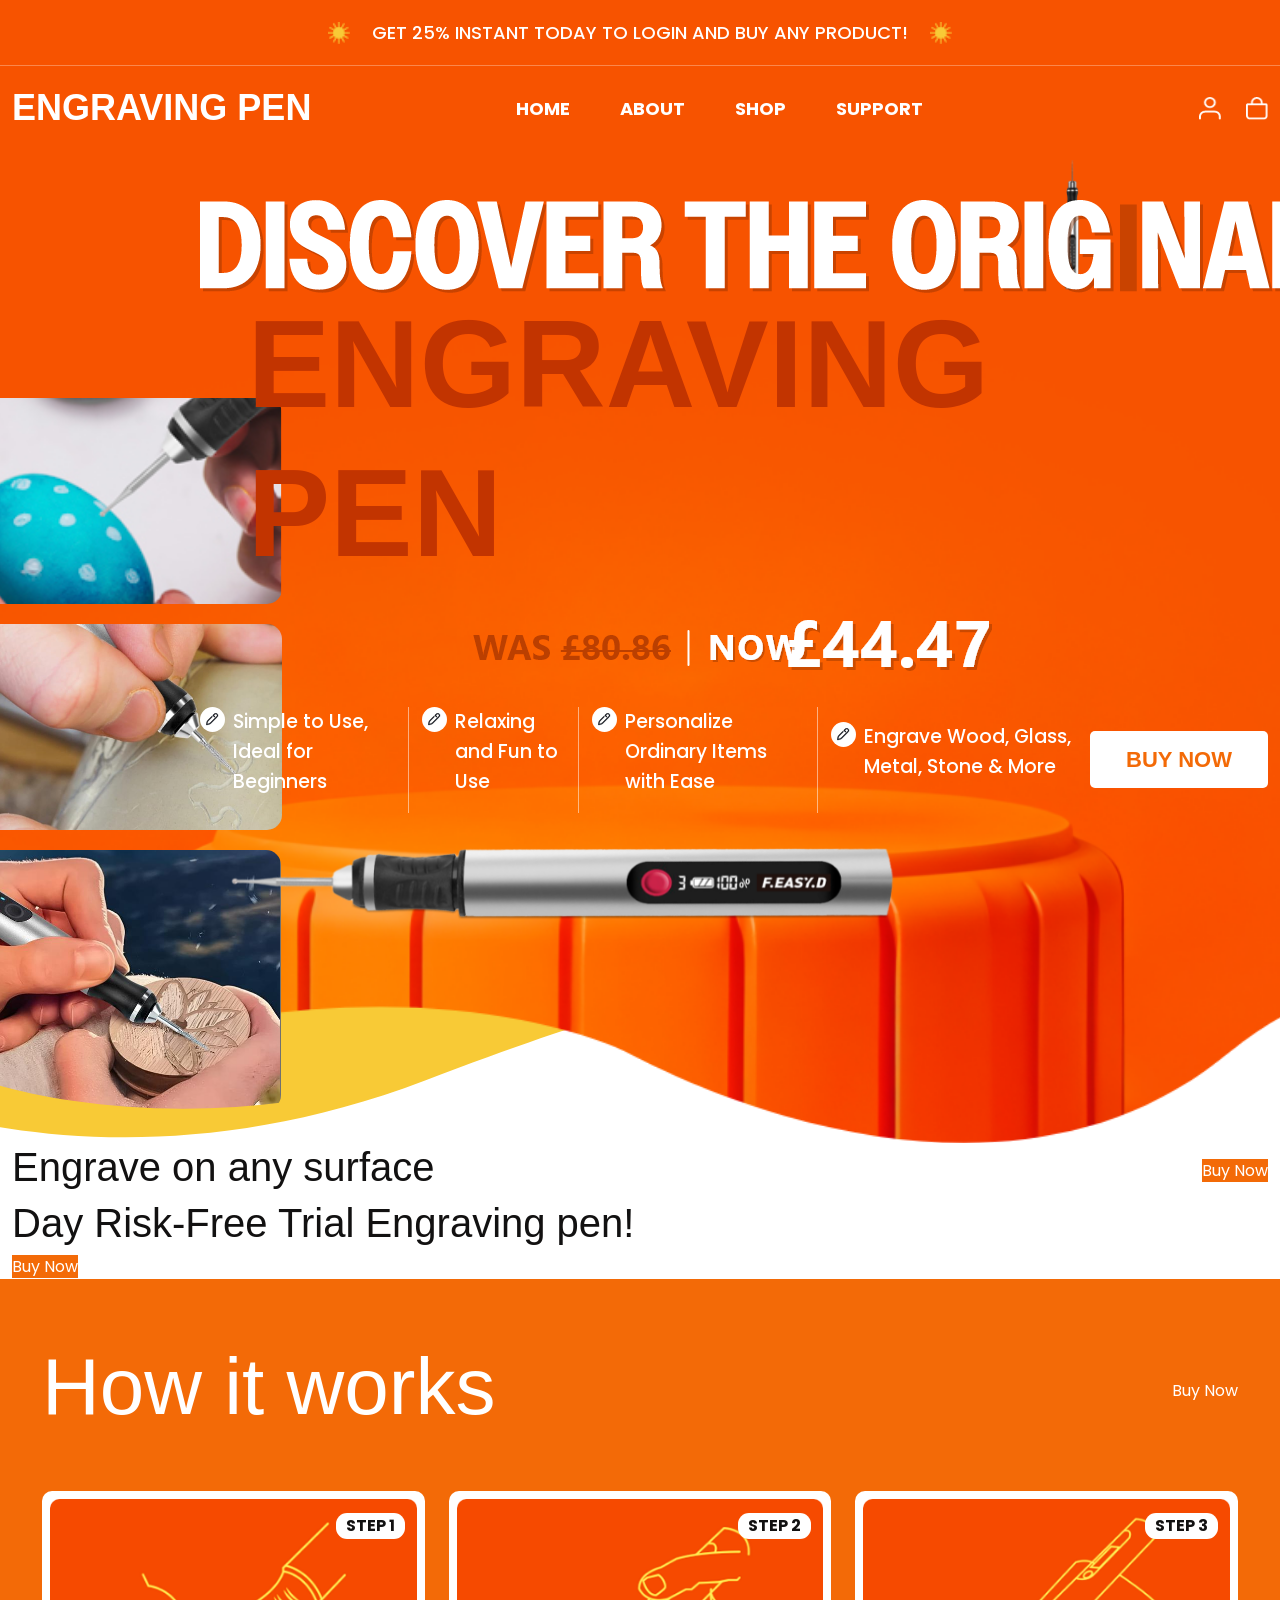
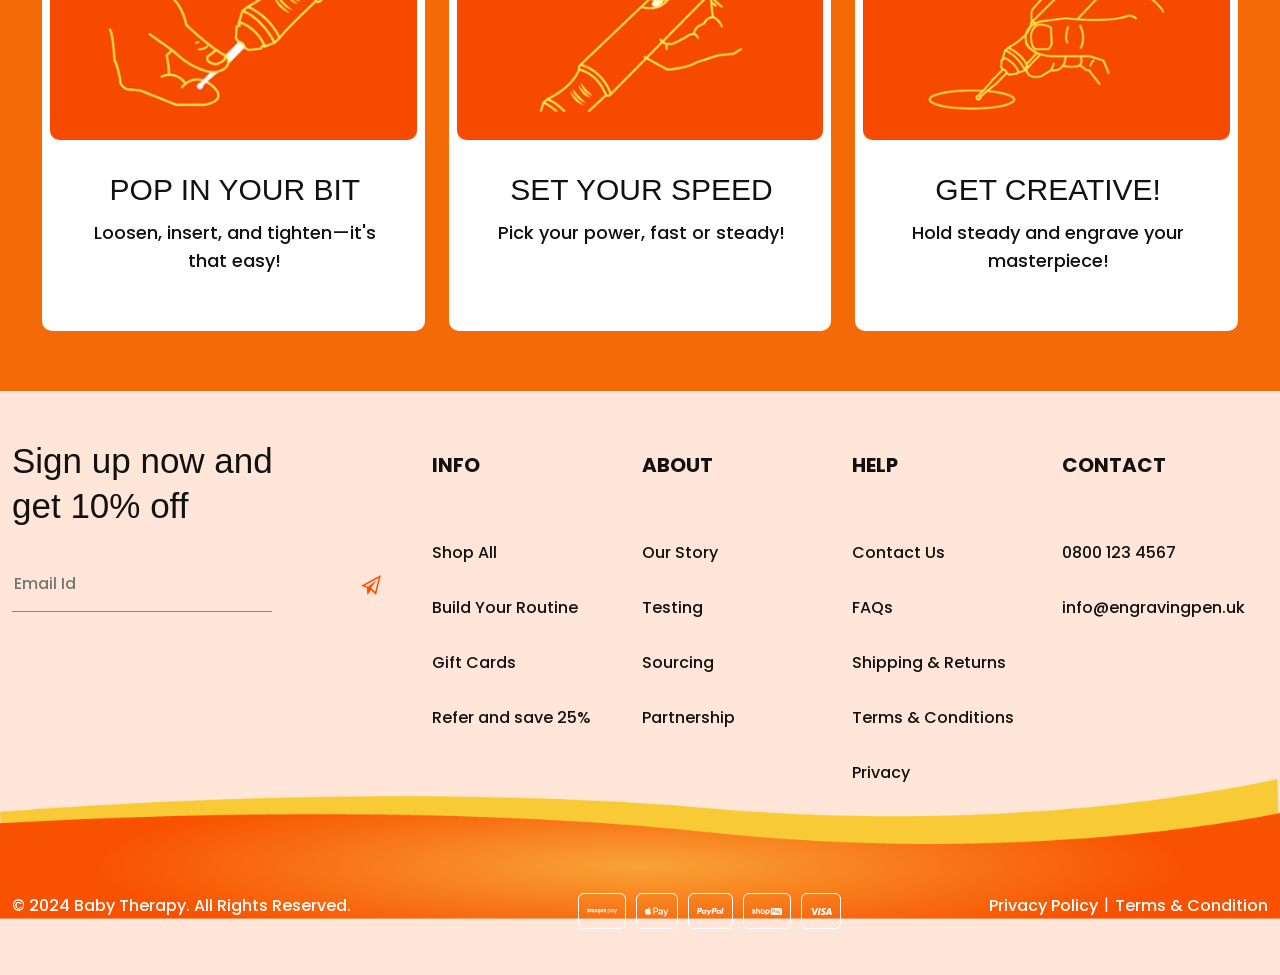
==== index.html @ c14547cc "hupdated" ====
<!DOCTYPE html>
<html lang="en">
  <head>
    <meta charset="UTF-8" />
    <meta http-equiv="X-UA-Compatible" content="IE=edge" />
    <meta name="viewport" content="width=device-width, initial-scale=1.0" />
    <title>Sneakerfanatic</title>

    <!--Essential css file-->
    <link rel="stylesheet" href="assets/css/all.css" />
    <link rel="stylesheet" href="assets/css/bootstrap.min.css" />
    <link rel="stylesheet" href="assets/css/animate.css" />
    <link rel="stylesheet" href="assets/css/slick.css" />
    <link rel="stylesheet" href="assets/css/style.css" />
  </head>

  <body>
    <!-- Proloder start -->
    <!-- Proloder End -->
    <!-- Header Section start -->
    <header>
      <div class="header-top">
        <span class="icon">
          <img src="assets/images/star.png" alt="icon" />
        </span>
        <a href="#">Get 25% instant today to login and buy any product!</a>
        <span class="icon">
          <img src="assets/images/star.png" alt="icon" />
        </span>
      </div>
      <div class="container">
        <div class="content-wrapper">
          <div class="header-nav">
            <a class="header-logo" href="#">Engraving Pen</a>
            <ul class="nav">
              <li><a href="#">home</a></li>
              <li><a href="#">about</a></li>
              <li><a href="#">shop</a></li>
              <li><a href="#">support</a></li>
            </ul>
            <div class="user-cart">
              <a href="#"><img src="assets/images/user.png" alt="icon" /></a>
              <a href="#"><img src="assets/images/cart.png" alt="icon" /></a>
            </div>
            <div class="mobile-menu-icon mobile-btn" id="menuIcon">
              <span></span>
              <span></span>
              <span></span>
            </div>
          </div>
        </div>
      </div>
    </header>
    <!-- Header Section start -->

    <!-- Mobile-menu start -->
    <div class="mobile-menu">
      <div class="top">
        <div class="mobile-logo">
          <a href="#"> Engraving Pen</a>
        </div>
        <div class="mobile-menu-icon mobile-btn" id="menuIcon">
          <span></span>
          <span></span>
          <span></span>
        </div>
      </div>
      <ul class="mobile-nav">
        <li>
          <a href="#"
            >home
            <span class="icon"> <i class="fa-solid fa-angle-down"></i> </span>
          </a>
        </li>
        <li>
          <a href="#"
            >about
            <span class="icon"> <i class="fa-solid fa-angle-down"></i> </span>
          </a>
        </li>
        <li>
          <a href="#"
            >shop
            <span class="icon"> <i class="fa-solid fa-angle-down"></i> </span>
          </a>
        </li>
        <li>
          <a href="#"
            >support
            <span class="icon"> <i class="fa-solid fa-angle-down"></i> </span>
          </a>
        </li>
      </ul>
      <form action="">
        <input type="search" placeholder="search..." />
        <a class="template-btn primary-btn" href="#">go</a>
      </form>
    </div>
    <!-- Mobile-menu End -->

    <!-- Hero Section Start -->
    <section class="hero-area">
      <img class="hero-left" src="assets/images/hero-left.png" alt="" />
      <img class="hero-shape-1" src="assets/images/hero-bg-shape.png" alt="" />
      <div class="container">
        <div class="content-wrapper">
          <div class="left">
            <img src="assets/images/hero-left-1.png" alt="" />
          </div>
          <div class="right">
            <div class="title-wrapper">
              <div class="img-wrapper">
                <img
                  class="hero-text"
                  src="assets/images/hero-text.png"
                  alt="text"
                />
                <img
                  class="hero-text-before"
                  src="assets/images/hero-text-before.png"
                  alt="text"
                />
                <img class="pen-1" src="assets/images/pen-1.png" alt="" />
              </div>
              <h1>Engraving Pen</h1>
            </div>
            <div class="last-title-wrapper">
              <img src="assets/images/last-title.png" alt="" />
            </div>

            <div class="text-icon">
              <div class="inner">
                <div class="icon">
                  <img src="assets/images/pen.png" alt="" />
                </div>
                <p>Simple to Use, Ideal for Beginners</p>
              </div>
              <div class="inner">
                <div class="icon">
                  <img src="assets/images/pen.png" alt="" />
                </div>
                <p>Relaxing and Fun to Use</p>
              </div>
              <div class="inner">
                <div class="icon">
                  <img src="assets/images/pen.png" alt="" />
                </div>
                <p>Personalize Ordinary Items with Ease</p>
              </div>
              <div class="inner last-inner">
                <div class="icon">
                  <img src="assets/images/pen.png" alt="" />
                </div>
                <p>Engrave Wood, Glass, Metal, Stone & More</p>
              </div>
              <a class="template-btn white-btn" href="#">buy now </a>
            </div>
            <div class="main-pen">
              <img src="assets/images/pen-3.png" alt="" />
            </div>
          </div>
        </div>
      </div>
    </section>
    <!-- Hero Section End -->
    <!--Surface Section Start-->
    <section class="surface-section overflow-hidden">
      <div class="container">
        <div
          class="surface-content d-flex align-items-center justify-content-between"
        >
          <div class="surface-content-title">
            <h2>Engrave on any <span>surface</span></h2>
          </div>
          <div class="surface-content-btn">
            <a href="#" class="primary-btn surface-btn">Buy Now</a>
          </div>
        </div>
      </div>
    </section>
    <!--Surface Section End-->
    <!--Trial Section Start-->
    <section class="trail-section">
      <div class="container">
        <div class="trail-content d-flex align-items-center">
          <div class="trail-content-thumb">
            <img src="assets/images/trial-text.png" alt="" />
          </div>
          <div class="trail-content-title">
            <h2>Day Risk-Free Trial <span>Engraving pen!</span></h2>
            <div class="trail-content-btn">
              <a href="#" class="primary-btn trail-btn">Buy Now</a>
            </div>
          </div>
        </div>
      </div>
    </section>
    <!--Trial Section End-->
    <!--Service Section Start-->
    <section class="service-section">
      <div class="container">
        <div
          class="service-top d-flex justify-content-between align-items-center"
        >
          <div class="service-title">
            <h2>How it works</h2>
          </div>
          <div class="service-btn">
            <a href="#" class="primary-btn">Buy Now</a>
          </div>
        </div>
        <div class="service-item">
          <div class="row g-4 justify-content-center">
            <div class="col-xl-4 col-lg-6">
              <div class="service-card">
                <div class="service-thumb">
                  <img src="assets/images/service-card-01.png" alt="" />
                  <span class="service-step">STEP 1</span>
                </div>
                <div class="service-content">
                  <h3>POP IN YOUR BIT</h3>
                  <p>Loosen, insert, and tighten—it's that easy!</p>
                </div>
              </div>
            </div>
            <div class="col-xl-4 col-lg-6">
              <div class="service-card">
                <div class="service-thumb">
                  <img src="assets/images/service-card-02.png" alt="" />
                  <span class="service-step">STEP 2</span>
                </div>
                <div class="service-content service-content-two">
                  <h3>SET YOUR SPEED</h3>
                  <p>Pick your power, fast or steady!</p>
                </div>
              </div>
            </div>
            <div class="col-xl-4 col-lg-6">
              <div class="service-card">
                <div class="service-thumb">
                  <img src="assets/images/service-card-03.png" alt="" />
                  <span class="service-step">STEP 3</span>
                </div>
                <div class="service-content">
                  <h3>GET CREATIVE!</h3>
                  <p>Hold steady and engrave your masterpiece!</p>
                </div>
              </div>
            </div>
          </div>
        </div>
      </div>
    </section>
    <!--Service Section End-->

    <!--Footer Section Start-->
    <footer class="footer-section overflow-hidden">
      <div class="footer-top">
        <div class="container">
          <div class="row g-1 justify-content-center">
            <div class="col-xl-4 col-12">
              <div class="footer-widget">
                <div class="footer-item">
                  <div class="footer-title">
                    <h3>Sign up now and get 10% off</h3>
                  </div>
                  <div class="footer-email d-flex">
                    <input type="email" placeholder="Email Id" />
                    <span>
                      <img src="assets/images/footer-icon.svg" alt="" />
                    </span>
                  </div>
                </div>
              </div>
            </div>
            <div class="col-xl-2 col-md-3 col-sm-4 col-6">
              <div class="footer-widget">
                <span>Info</span>
                <ul class="footer-content">
                  <li><a href="#"> Shop All</a></li>
                  <li><a href="#"> Build Your Routine</a></li>
                  <li><a href="#"> Gift Cards</a></li>
                  <li><a href="#"> Refer and save 25%</a></li>
                </ul>
              </div>
            </div>
            <div class="col-xl-2 col-md-3 col-sm-4 col-6">
              <div class="footer-widget">
                <span>About</span>
                <ul class="footer-content">
                  <li><a href="#"> Our Story</a></li>
                  <li><a href="#"> Testing</a></li>
                  <li><a href="#"> Sourcing</a></li>
                  <li><a href="#"> Partnership</a></li>
                </ul>
              </div>
            </div>
            <div class="col-xl-2 col-md-3 col-sm-4 col-6">
              <div class="footer-widget">
                <span>Help</span>
                <ul class="footer-content">
                  <li><a href="#"> Contact Us</a></li>
                  <li><a href="#"> FAQs</a></li>
                  <li><a href="#"> Shipping & Returns</a></li>
                  <li><a href="#"> Terms & Conditions</a></li>
                  <li><a href="#"> Privacy</a></li>
                </ul>
              </div>
            </div>
            <div class="col-xl-2 col-md-3 col-sm-4 col-6">
              <div class="footer-widget">
                <span>Contact</span>
                <ul class="footer-content">
                  <li><a href="tel:08001234567">0800 123 4567</a></li>
                  <li>
                    <a href="mailto:info@engravingpen.uk"
                      >info@engravingpen.uk</a
                    >
                  </li>
                </ul>
              </div>
            </div>
          </div>
        </div>
      </div>
      <div class="footer-bottom">
        <div class="footer-bottom-logo position-relative">
          <img
            src="assets/images/footer-bottom-bg-2.png"
            alt="footer-bottom-logo"
            class="footer-bottom-bg position-absolute"
          />
          <img
            src="assets/images/footer-bottom-bg.png"
            alt="footer-bottom-logo"
            class="footer-bottom-bg-two position-absolute"
          />
        </div>
        <div class="container">
          <div class="footer-bottom-content">
            <div class="row">
              <div class="col-lg-4">
                <div class="footer-bottom-copyright">
                  <p>
                    © 2024 <a href="index.html">Baby Therapy</a>. All Rights
                    Reserved.
                  </p>
                </div>
              </div>
              <div class="col-lg-4">
                <div class="footer-widget">
                  <div class="footer-logo d-flex justify-content-end">
                    <div class="footer-thumb">
                      <img
                        src="assets/images/footer-amazon.png"
                        alt="footer-logo"
                      />
                    </div>
                    <div class="footer-thumb">
                      <img
                        src="assets/images/footer-apple.png"
                        alt="footer-logo"
                      />
                    </div>
                    <div class="footer-thumb">
                      <img
                        src="assets/images/footer-pay.png"
                        alt="footer-logo"
                      />
                    </div>
                    <div class="footer-thumb">
                      <img
                        src="assets/images/footer-shop.png"
                        alt="footer-logo"
                      />
                    </div>
                    <div class="footer-thumb">
                      <img
                        src="assets/images/footer-visa.png"
                        alt="footer-logo"
                      />
                    </div>
                  </div>
                </div>
              </div>
              <div class="col-lg-4">
                <div class="footer-widget text-end">
                  <ul class="footer-privacy d-flex justify-content-end">
                    <li><a href="#">Privacy Policy</a></li>
                    <li>|</li>
                    <li><a href="#">Terms &amp; Condition</a></li>
                  </ul>
                </div>
              </div>
            </div>
          </div>
        </div>
      </div>
    </footer>
    <!--Footer Section End-->

    <!--Essential script files-->
    <script src="assets/js/jquery.min.js"></script>
    <script src="assets/js/bootstrap.min.js"></script>
    <script src="assets/js/wow.js"></script>
    <script src="assets/js/countdown.min.js"></script>
    <script src="assets/js/slick.js"></script>
    <script src="assets/js/script.js"></script>
  </body>
</html>
---- assets/css/style.css ----
/*
Theme Name: Sneakerfanatic - HTML Template
Author: WebritoTheme
Author URI: https://themeforest.net/user/webritotheme
Tags:  Sneakerfanatic
Description: Sneakerfanatic - HTML Template
Version: 1.1.0
*/
/************************************** base css **************************************/
/******* Google Fonts *********/
@import url("https://fonts.googleapis.com/css2?family=Poppins:ital,wght@0,100;0,200;0,300;0,400;0,500;0,600;0,700;0,800;0,900;1,100;1,200;1,300;1,400;1,500;1,600;1,700;1,800;1,900&display=swap");
/******** Custom Font ****************/
@font-face {
  font-family: "OwnersNarrowBold";
  src: url("../../fonts/owners-narrow-bold.woff2") format("woff2"), url("../../fonts/owners-narrow-bold.woff") format("woff"), url("../../fonts/owners-narrow-bold.ttf") format("truetype");
  font-weight: normal;
  font-style: normal; }

/******** root ****************/
body {
  margin: 0;
  font-family: "Poppins", sans-serif;
  font-size: 16px; }

input {
  outline: 0; }

select {
  outline: 0;
  border: 0; }

a {
  text-decoration: none;
  -webkit-transition: all 0.3s;
  -o-transition: all 0.3s;
  transition: all 0.3s; }

ul {
  list-style-type: none;
  padding: 0;
  margin-bottom: 0; }

button {
  border: 0;
  background-color: transparent; }

h1,
.h1,
h2,
.h2,
h3,
.h3,
h4,
.h4,
h5,
.h5,
h6,
.h6 {
  color: #121111;
  font-family: "OwnersNarrowBold", Arial, sans-serif; }

h1,
.h1,
h2,
.h2 {
  font-family: "OwnersNarrowBold", Arial, sans-serif; }

.h1,
h1 {
  font-size: 48px; }
  @media (max-width: 991.98px) {
    .h1,
    h1 {
      font-size: 42px; } }

.h2,
h2 {
  font-size: 40px; }
  @media (max-width: 991.98px) {
    .h2,
    h2 {
      font-size: 32px; } }

.h3,
h3 {
  font-size: 32px; }
  @media (max-width: 991.98px) {
    .h3,
    h3 {
      font-size: 28px; } }

.pt-120 {
  padding-top: 100px; }
  @media (max-width: 767.98px) {
    .pt-120 {
      padding-top: 70px; } }

.ptb-120 {
  padding: 100px 0; }
  @media (max-width: 767.98px) {
    .ptb-120 {
      padding: 70px 0; } }

.ptb-60 {
  padding: 60px 0; }

.pt-30 {
  padding-top: 30px; }

.pt-40 {
  padding-top: 40px; }

.pb-30 {
  padding-bottom: 30px; }

.pb-40 {
  padding-bottom: 40px; }

.pb-120 {
  padding-bottom: 100px; }
  @media (max-width: 767.98px) {
    .pb-120 {
      padding-bottom: 70px; } }

.mt-32 {
  margin-top: 32px; }

.mt-40 {
  margin-top: 40px; }

.mt-50 {
  margin-top: 50px; }

.mt-60 {
  margin-top: 60px; }

.mt-80 {
  margin-top: 80px; }

.mb-32 {
  margin-bottom: 32px; }

.mb-40 {
  margin-bottom: 40px; }

.mb-50 {
  margin-bottom: 50px; }

.mb-60 {
  margin-bottom: 60px; }

/******************************** components ******************************/
/******Header Start*********/
header {
  width: 100%;
  position: absolute;
  top: 0;
  left: 0;
  z-index: 10;
  background: transparent; }
  header .header-top {
    padding: 16px 0;
    display: -webkit-box;
    display: -ms-flexbox;
    display: flex;
    -webkit-box-align: center;
    -ms-flex-align: center;
    align-items: center;
    -webkit-box-pack: center;
    -ms-flex-pack: center;
    justify-content: center;
    padding: 14px 0px;
    gap: 22px;
    border-bottom: 1px solid rgba(255, 255, 255, 0.3); }
    header .header-top .icon {
      display: inline-block; }
      header .header-top .icon img {
        width: 22px;
        height: 22px; }
    header .header-top a {
      padding: 5px 0;
      font-size: 18px;
      color: #ffffff;
      font-weight: 500;
      text-transform: uppercase; }
    @media (max-width: 767.98px) {
      header .header-top {
        display: none; } }
  header .header-nav {
    padding: 15px 0;
    display: -webkit-box;
    display: -ms-flexbox;
    display: flex;
    -webkit-box-align: center;
    -ms-flex-align: center;
    align-items: center;
    -webkit-box-pack: justify;
    -ms-flex-pack: justify;
    justify-content: space-between; }
    header .header-nav .header-logo {
      color: #ffffff;
      font-size: 36px;
      font-weight: 700;
      font-family: "OwnersNarrowBold", Arial, sans-serif;
      text-transform: uppercase; }
      @media (max-width: 460px) {
        header .header-nav .header-logo {
          font-size: 30px; } }
    header .header-nav .nav {
      display: -webkit-box;
      display: -ms-flexbox;
      display: flex;
      gap: 50px;
      margin-left: 205px; }
      header .header-nav .nav li a {
        color: #ffffff;
        font-size: 18px;
        font-weight: 700;
        text-transform: uppercase;
        position: relative; }
        header .header-nav .nav li a::after {
          position: absolute;
          content: "";
          width: 0%;
          height: 3px;
          background: #ffffff;
          -webkit-transition: 0.3s;
          -o-transition: 0.3s;
          transition: 0.3s;
          opacity: 0;
          top: 100%;
          left: 50%; }
        header .header-nav .nav li a:hover::after {
          width: 100%;
          left: 0;
          opacity: 1; }
      @media (max-width: 1199.98px) {
        header .header-nav .nav {
          margin-left: 100px; } }
      @media (max-width: 991.98px) {
        header .header-nav .nav {
          display: none; } }
    header .header-nav .user-cart {
      margin-left: auto;
      display: -webkit-box;
      display: -ms-flexbox;
      display: flex;
      -webkit-box-align: center;
      -ms-flex-align: center;
      align-items: center;
      gap: 25px; }
      header .header-nav .user-cart a img {
        width: 22px;
        height: 23px;
        -webkit-transition: 0.3s;
        -o-transition: 0.3s;
        transition: 0.3s; }
      header .header-nav .user-cart a:hover img {
        -webkit-animation: 0.3s toLeftFromRight forwards;
        animation: 0.3s toLeftFromRight forwards; }
      @media (max-width: 460px) {
        header .header-nav .user-cart {
          display: none !important; } }
    header .header-nav .mobile-menu-icon {
      margin-left: 30px;
      width: 30px;
      height: 20px;
      cursor: pointer;
      display: none;
      -webkit-box-orient: vertical;
      -webkit-box-direction: normal;
      -ms-flex-direction: column;
      flex-direction: column;
      gap: 5px; }
      header .header-nav .mobile-menu-icon span {
        display: block;
        width: 100%;
        height: 3px;
        background-color: #ffffff;
        border-radius: 6px;
        -webkit-transition: all 0.3s ease;
        -o-transition: all 0.3s ease;
        transition: all 0.3s ease; }
      header .header-nav .mobile-menu-icon span:first-child {
        width: 100%;
        -webkit-transform: rotate(0deg);
        -ms-transform: rotate(0deg);
        transform: rotate(0deg); }
      header .header-nav .mobile-menu-icon span:nth-child(2) {
        width: 80%;
        -ms-flex-item-align: end;
        -ms-grid-row-align: end;
        align-self: end; }
      header .header-nav .mobile-menu-icon span:last-child {
        width: 50%;
        -ms-flex-item-align: end;
        -ms-grid-row-align: end;
        align-self: end; }
      header .header-nav .mobile-menu-icon.active span:nth-child(1) {
        -webkit-transform: translateY(8px) rotate(45deg);
        -ms-transform: translateY(8px) rotate(45deg);
        transform: translateY(8px) rotate(45deg); }
      header .header-nav .mobile-menu-icon.active span:nth-child(2) {
        opacity: 0; }
      header .header-nav .mobile-menu-icon.active span:nth-child(3) {
        width: 100%;
        -webkit-transform: translateY(-8px) rotate(-45deg);
        -ms-transform: translateY(-8px) rotate(-45deg);
        transform: translateY(-8px) rotate(-45deg); }
      @media (max-width: 991.98px) {
        header .header-nav .mobile-menu-icon {
          display: -webkit-box;
          display: -ms-flexbox;
          display: flex; } }

/******* Sticky header***********/
.sticky {
  position: fixed;
  top: 0;
  left: 0;
  width: 100%;
  z-index: 10;
  -webkit-animation: 1s custom-fadeInDown;
  animation: 1s custom-fadeInDown;
  background-color: #ffffff; }
  .sticky .container {
    max-width: 100%;
    padding: 0;
    background-color: #ffffff; }
    .sticky .container .content-wrapper {
      max-width: 1400px;
      margin: 0 auto; }
      .sticky .container .content-wrapper .top {
        display: none !important; }
      .sticky .container .content-wrapper .bottom {
        border-radius: 0;
        -webkit-box-shadow: none;
        box-shadow: none; }

.mobile-menu {
  position: fixed;
  background: #ffffff;
  top: 0;
  left: -350px;
  width: 330px;
  height: 100vh;
  -webkit-transition: all 0.3s;
  -o-transition: all 0.3s;
  transition: all 0.3s; }
  .mobile-menu.active {
    left: 0 !important; }
  .mobile-menu .top {
    background: #f36a07;
    display: -webkit-box;
    display: -ms-flexbox;
    display: flex;
    -webkit-box-align: center;
    -ms-flex-align: center;
    align-items: center;
    -webkit-box-pack: justify;
    -ms-flex-pack: justify;
    justify-content: space-between;
    padding: 23px; }
    .mobile-menu .top .mobile-logo a {
      color: #ffffff;
      font-size: 25px;
      font-weight: 700;
      font-family: "OwnersNarrowBold", Arial, sans-serif;
      text-transform: uppercase; }
    .mobile-menu .top .mobile-menu-icon {
      margin-left: 30px;
      width: 30px;
      height: 20px;
      cursor: pointer;
      display: -webkit-box;
      display: -ms-flexbox;
      display: flex;
      -webkit-box-orient: vertical;
      -webkit-box-direction: normal;
      -ms-flex-direction: column;
      flex-direction: column;
      gap: 5px; }
      .mobile-menu .top .mobile-menu-icon span {
        display: block;
        width: 100%;
        height: 3px;
        background-color: #ffffff;
        border-radius: 6px;
        -webkit-transition: all 0.3s ease;
        -o-transition: all 0.3s ease;
        transition: all 0.3s ease; }
      .mobile-menu .top .mobile-menu-icon span:first-child {
        width: 100%;
        -webkit-transform: rotate(0deg);
        -ms-transform: rotate(0deg);
        transform: rotate(0deg); }
      .mobile-menu .top .mobile-menu-icon span:nth-child(2) {
        width: 80%;
        -ms-flex-item-align: end;
        -ms-grid-row-align: end;
        align-self: end; }
      .mobile-menu .top .mobile-menu-icon span:last-child {
        width: 50%;
        -ms-flex-item-align: end;
        -ms-grid-row-align: end;
        align-self: end; }
      .mobile-menu .top .mobile-menu-icon.active span:nth-child(1) {
        -webkit-transform: translateY(8px) rotate(45deg);
        -ms-transform: translateY(8px) rotate(45deg);
        transform: translateY(8px) rotate(45deg); }
      .mobile-menu .top .mobile-menu-icon.active span:nth-child(2) {
        opacity: 0; }
      .mobile-menu .top .mobile-menu-icon.active span:nth-child(3) {
        width: 100%;
        -webkit-transform: translateY(-8px) rotate(-45deg);
        -ms-transform: translateY(-8px) rotate(-45deg);
        transform: translateY(-8px) rotate(-45deg); }
      @media (max-width: 991.98px) {
        .mobile-menu .top .mobile-menu-icon {
          display: -webkit-box;
          display: -ms-flexbox;
          display: flex; } }
  .mobile-menu .mobile-nav {
    padding: 25px; }
    .mobile-menu .mobile-nav li a {
      color: #000;
      text-transform: uppercase;
      font-weight: 600;
      width: 100%;
      padding: 10px 0;
      display: -webkit-box;
      display: -ms-flexbox;
      display: flex;
      -webkit-transition: 0.3s;
      -o-transition: 0.3s;
      transition: 0.3s;
      -webkit-box-align: center;
      -ms-flex-align: center;
      align-items: center;
      -webkit-box-pack: justify;
      -ms-flex-pack: justify;
      justify-content: space-between;
      border-bottom: 1px solid rgba(0, 0, 0, 0.3); }
      .mobile-menu .mobile-nav li a .icon {
        display: inline-block;
        -webkit-transform: rotate(0deg);
        -ms-transform: rotate(0deg);
        transform: rotate(0deg);
        -webkit-transition: all 0.3s;
        -o-transition: all 0.3s;
        transition: all 0.3s; }
      .mobile-menu .mobile-nav li a:hover {
        color: #f36a07;
        padding-left: 10px; }
        .mobile-menu .mobile-nav li a:hover .icon {
          -webkit-transform: rotate(180deg);
          -ms-transform: rotate(180deg);
          transform: rotate(180deg); }
  .mobile-menu form {
    padding: 23px; }
    .mobile-menu form input {
      width: 100%;
      border: 1px solid #f36a07;
      padding: 10px;
      border-radius: 12px; }
    .mobile-menu form a {
      margin-top: 20px;
      width: 100%;
      -webkit-box-pack: center;
      -ms-flex-pack: center;
      justify-content: center; }

/********* Footer *********/
/******** Footer Top Start *******/
.footer-section {
  background-color: #ffe6d8; }

.footer-top {
  padding: 47px 0 20px 0; }

.footer-title h3 {
  font-size: 35px;
  line-height: 45px;
  max-width: 270px;
  margin-bottom: 28px; }

.footer-email {
  gap: 30px;
  max-width: 260px;
  border-bottom: 1px solid #f36a07; }
  .footer-email input {
    border: 0;
    outline: 0;
    background: transparent;
    font-size: 16px;
    font-weight: 500;
    line-height: 26px;
    font-family: "Poppins", sans-serif; }

.footer-widget span {
  color: #121111;
  font-size: 20px;
  line-height: 55px;
  font-weight: 700;
  text-transform: uppercase; }

.footer-widget .footer-content {
  margin-top: 40px; }
  @media (max-width: 400px) {
    .footer-widget .footer-content {
      margin-top: 20px; } }
  .footer-widget .footer-content li {
    margin-bottom: 15px; }
    .footer-widget .footer-content li a {
      font-size: 16px;
      font-weight: 500;
      line-height: 40px;
      font-family: "Poppins", sans-serif;
      color: #121111;
      -webkit-transition: 0.3s;
      -o-transition: 0.3s;
      transition: 0.3s; }
      @media (max-width: 400px) {
        .footer-widget .footer-content li a {
          font-size: 14px; } }
      .footer-widget .footer-content li a:hover {
        color: #f36a07; }
  .footer-widget .footer-content :last-child {
    margin-bottom: 0; }

/******** Footer Top End *******/
/******** Footer Bottom Start *******/
.footer-bottom-bg {
  left: 0;
  top: -34px;
  -o-object-fit: cover;
  object-fit: cover;
  width: 100%;
  z-index: 1; }

.footer-bottom-bg-two {
  left: 0;
  top: 0;
  -o-object-fit: cover;
  object-fit: cover;
  width: 100%;
  z-index: 2; }

.footer-bottom-content {
  padding: 80px 0 40px 0;
  position: relative;
  z-index: 3; }

.footer-bottom-copyright p {
  color: #ffffff;
  font-size: 16px;
  font-weight: 500;
  line-height: 26px;
  font-family: "Poppins", sans-serif; }
  .footer-bottom-copyright p a {
    color: #ffffff;
    -webkit-transition: 0.3s;
    -o-transition: 0.3s;
    transition: 0.3s; }
    .footer-bottom-copyright p a:hover {
      color: #121111; }

.footer-logo {
  gap: 10px; }

.footer-thumb {
  border: 1px solid #ffffff;
  border-radius: 6px;
  padding: 5px 8px; }
  .footer-thumb:hover {
    border-color: #121111; }

.footer-privacy {
  gap: 6px; }
  .footer-privacy li {
    color: #ffffff; }
    .footer-privacy li a {
      color: #ffffff;
      font-size: 16px;
      font-weight: 500;
      line-height: 26px;
      font-family: "Poppins", sans-serif; }

/******** Footer Bottom End *******/
.template-btn {
  width: 178px;
  height: 57px;
  font-size: 22px;
  font-family: "OwnersNarrowBold", Arial, sans-serif;
  font-weight: bold;
  text-transform: uppercase;
  position: relative;
  z-index: 1;
  border-radius: 5px;
  overflow: hidden;
  -webkit-transition: all 0.3s;
  -o-transition: all 0.3s;
  transition: all 0.3s;
  font-weight: 600;
  display: -webkit-box;
  display: -ms-flexbox;
  display: flex;
  -webkit-box-align: center;
  -ms-flex-align: center;
  align-items: center;
  -webkit-box-pack: center;
  -ms-flex-pack: center;
  justify-content: center;
  -ms-flex-negative: 0;
  flex-shrink: 0; }

.primary-btn {
  background-color: #f36a07;
  color: #ffffff; }
  .primary-btn::before {
    content: "";
    position: absolute;
    left: -90px;
    top: -135%;
    width: 190%;
    height: 135%;
    background-color: #000;
    z-index: -1;
    border-radius: 50%;
    -webkit-transition: all 0.3s;
    -o-transition: all 0.3s;
    transition: all 0.3s; }
  .primary-btn:hover {
    background-color: transparent; }
    .primary-btn:hover::before {
      top: -10px; }

.white-btn {
  background-color: #ffffff;
  color: #f36a07; }
  .white-btn::before {
    content: "";
    position: absolute;
    left: -90px;
    top: -135%;
    width: 190%;
    height: 135%;
    background-color: #000;
    z-index: -1;
    border-radius: 50%;
    -webkit-transition: all 0.3s;
    -o-transition: all 0.3s;
    transition: all 0.3s; }
  .white-btn:hover {
    background-color: transparent; }
    .white-btn:hover::before {
      top: -10px; }

/****************************** page styles ******************************/
/********* Hero Section Start *********/
.hero-area {
  padding-top: 200px;
  padding-bottom: 250px;
  background: url("../../assets/images/hero-bg.png");
  background-position: center;
  background-size: cover;
  position: relative; }
  .hero-area .hero-left {
    position: absolute;
    left: 0px;
    bottom: 0px; }
  .hero-area .hero-shape-1 {
    position: absolute;
    bottom: 0;
    right: 5%;
    z-index: -1; }
  .hero-area .content-wrapper {
    display: -webkit-box;
    display: -ms-flexbox;
    display: flex; }
    .hero-area .content-wrapper .right {
      z-index: 10;
      margin-left: 15%; }
      .hero-area .content-wrapper .right .main-pen {
        margin-top: 40px;
        position: relative; }
        .hero-area .content-wrapper .right .main-pen img {
          max-width: 673px;
          height: 80px;
          position: absolute;
          top: -50px;
          right: 35%; }
  .hero-area .title-wrapper .img-wrapper {
    max-width: 1123px;
    min-height: 90px;
    position: relative; }
    .hero-area .title-wrapper .img-wrapper .hero-text {
      z-index: 5;
      position: absolute;
      top: 0;
      left: 0; }
    .hero-area .title-wrapper .img-wrapper .hero-text-before {
      position: absolute;
      top: 3px;
      left: 3px;
      z-index: 3; }
    .hero-area .title-wrapper .img-wrapper .pen-1 {
      width: 15px;
      height: 130px;
      position: absolute;
      bottom: 0;
      right: 188px; }
  .hero-area .title-wrapper h1 {
    font-size: 124px;
    color: #c23400;
    text-transform: uppercase;
    font-weight: 700;
    margin-left: 47px; }
  .hero-area .last-title-wrapper {
    text-align: center;
    cursor: pointer; }
  .hero-area .text-icon {
    margin-top: 20px;
    padding-bottom: 40px;
    display: -webkit-box;
    display: -ms-flexbox;
    display: flex;
    -webkit-box-align: center;
    -ms-flex-align: center;
    align-items: center;
    gap: 13px; }
    .hero-area .text-icon .inner {
      display: -webkit-box;
      display: -ms-flexbox;
      display: flex;
      gap: 8px;
      padding-right: 9.5px;
      border-right: 1px solid rgba(255, 255, 255, 0.5); }
      .hero-area .text-icon .inner .icon {
        width: 25px;
        height: 25px;
        border-radius: 50%;
        display: -webkit-box;
        display: -ms-flexbox;
        display: flex;
        -webkit-box-align: center;
        -ms-flex-align: center;
        align-items: center;
        -webkit-box-pack: center;
        -ms-flex-pack: center;
        justify-content: center;
        background: #ffffff;
        -ms-flex-negative: 0;
        flex-shrink: 0; }
      .hero-area .text-icon .inner p {
        font-size: 19px;
        font-weight: 500;
        color: #ffffff;
        line-height: 30px;
        font-family: "Poppins", sans-serif; }
    .hero-area .text-icon .last-inner {
      padding-right: 0;
      border-right: none; }

/********* Hero Section End *********/
/******* Service Section Start ***********/
.service-section {
  background-color: #f36a07;
  padding: 60px 0; }

.service-top {
  margin: 0 30px; }
  @media (max-width: 575.98px) {
    .service-top {
      display: block !important;
      margin: 0 10px; } }

@media (max-width: 575.98px) {
  .service-title {
    text-align: center; } }

.service-title h2 {
  color: #ffffff;
  font-size: 80px; }
  @media (max-width: 991.98px) {
    .service-title h2 {
      font-size: 65px; } }
  @media (max-width: 991.98px) {
    .service-title h2 {
      font-size: 50px; } }
  @media (max-width: 460px) {
    .service-title h2 {
      font-size: 40px; } }

@media (max-width: 575.98px) {
  .service-btn {
    text-align: center; } }

@media (max-width: 767.98px) {
  .service-btn a {
    padding: 7px 12px; } }

.service-item {
  margin: 0 30px;
  margin-top: 48px; }
  @media (max-width: 575.98px) {
    .service-item {
      margin: 0 10px; } }
  @media (max-width: 460px) {
    .service-item {
      margin-top: 20px; } }

.service-card {
  background-color: #ffffff;
  border-radius: 10px; }

.service-thumb {
  padding: 8px 8px 0 8px;
  position: relative; }
  .service-thumb img {
    width: 100%; }
  .service-thumb .service-step {
    position: absolute;
    right: 20px;
    top: 22px;
    background-color: #ffffff;
    color: #121111;
    padding: 1px 10px;
    font-size: 16px;
    font-weight: 700;
    border-radius: 11px;
    display: inline-block; }

.service-content {
  padding: 27px 40px 40px 43px;
  text-align: center; }
  .service-content h3 {
    font-size: 30px;
    line-height: 45px;
    margin-bottom: 7px; }
    @media (max-width: 460px) {
      .service-content h3 {
        font-size: 22px; } }
  .service-content p {
    font-size: 18px;
    font-weight: 500;
    line-height: 28px;
    color: #121111; }
    @media (max-width: 460px) {
      .service-content p {
        font-size: 15px; } }

.service-content-two {
  padding: 27px 40px 68px 43px; }
  @media (max-width: 1260px) {
    .service-content-two {
      padding: 27px 40px 40px 43px; } }

/******* Service Section End ***********/
/******************************* theme css **********************************/
.container {
  max-width: 1650px;
  margin: 0 auto; }
  .container .content-wrapper {
    max-width: 1400px;
    margin: 0 auto; }

@-webkit-keyframes toLeftFromRight {
  49% {
    -webkit-transform: translateX(-100%);
    transform: translateX(-100%); }
  50% {
    opacity: 0;
    -webkit-transform: translateX(100%);
    transform: translateX(100%); }
  51% {
    opacity: 1; } }

@keyframes toLeftFromRight {
  49% {
    -webkit-transform: translateX(-100%);
    transform: translateX(-100%); }
  50% {
    opacity: 0;
    -webkit-transform: translateX(100%);
    transform: translateX(100%); }
  51% {
    opacity: 1; } }
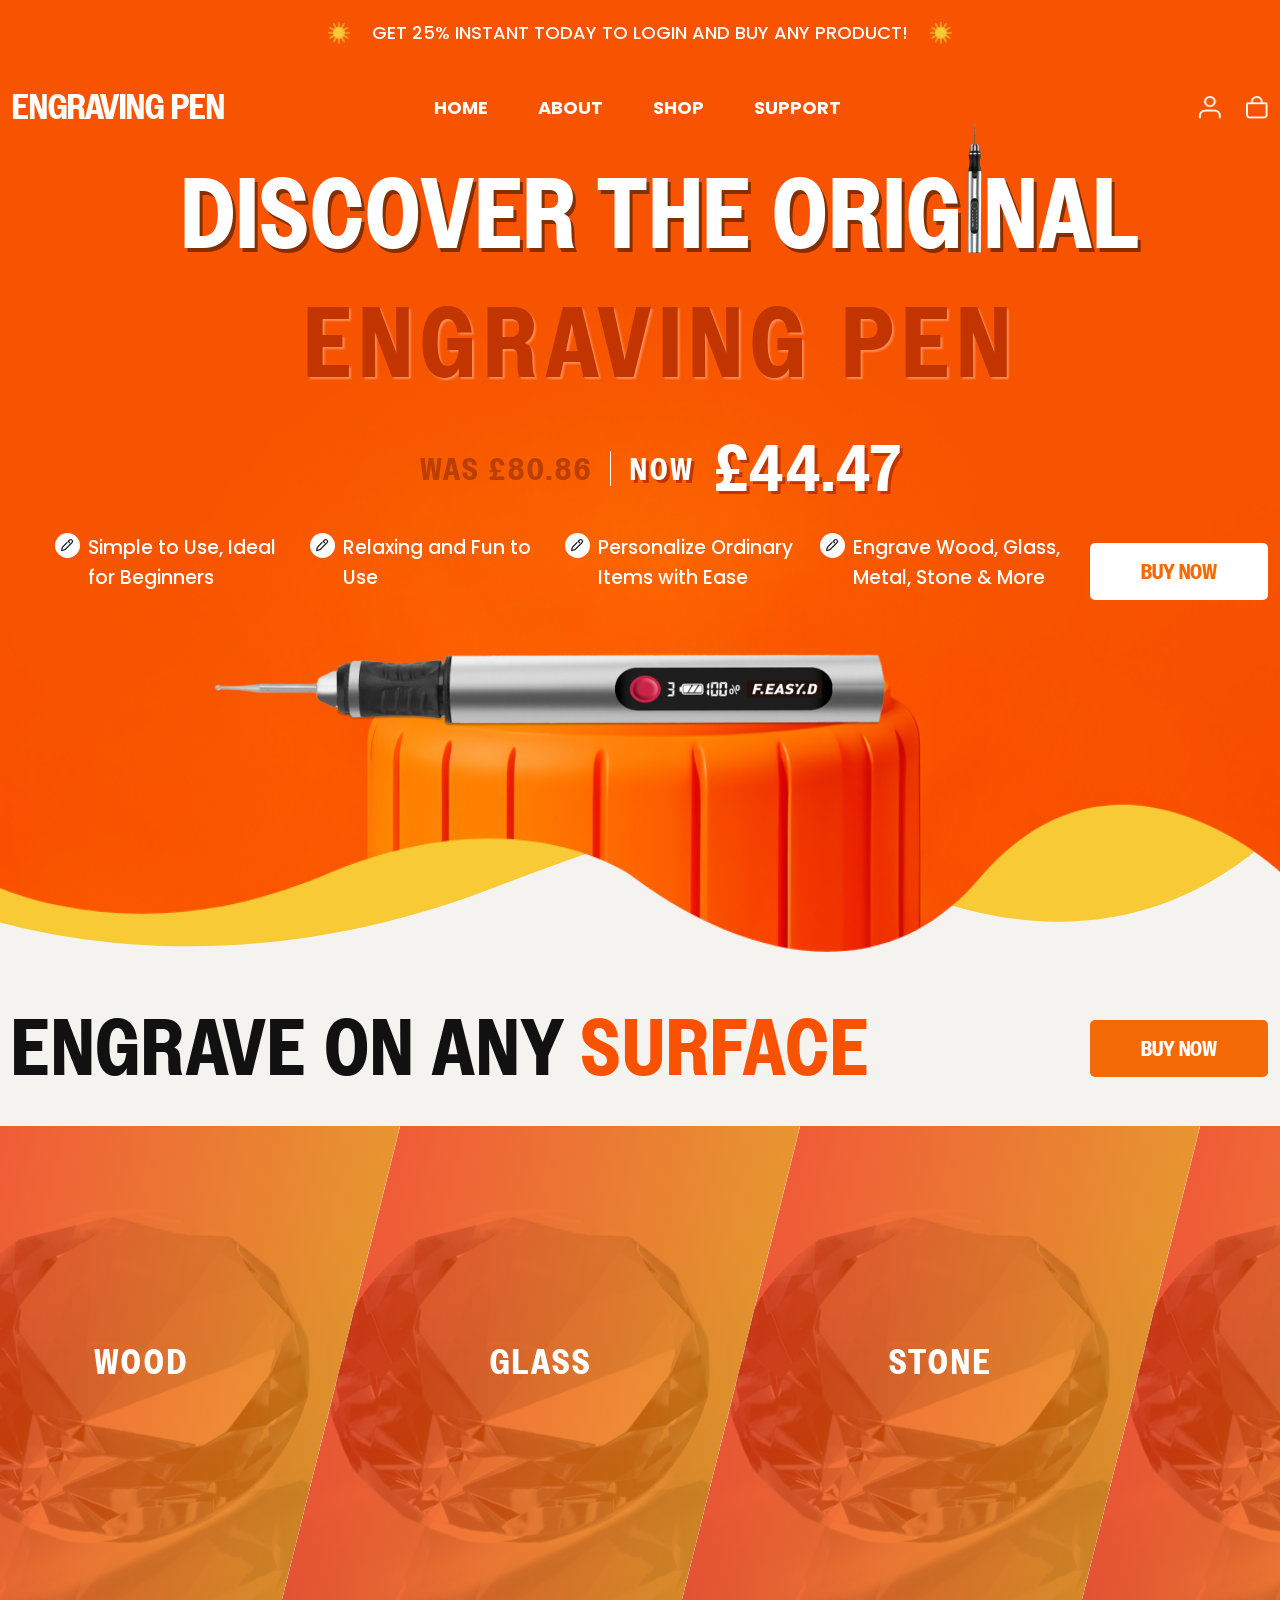
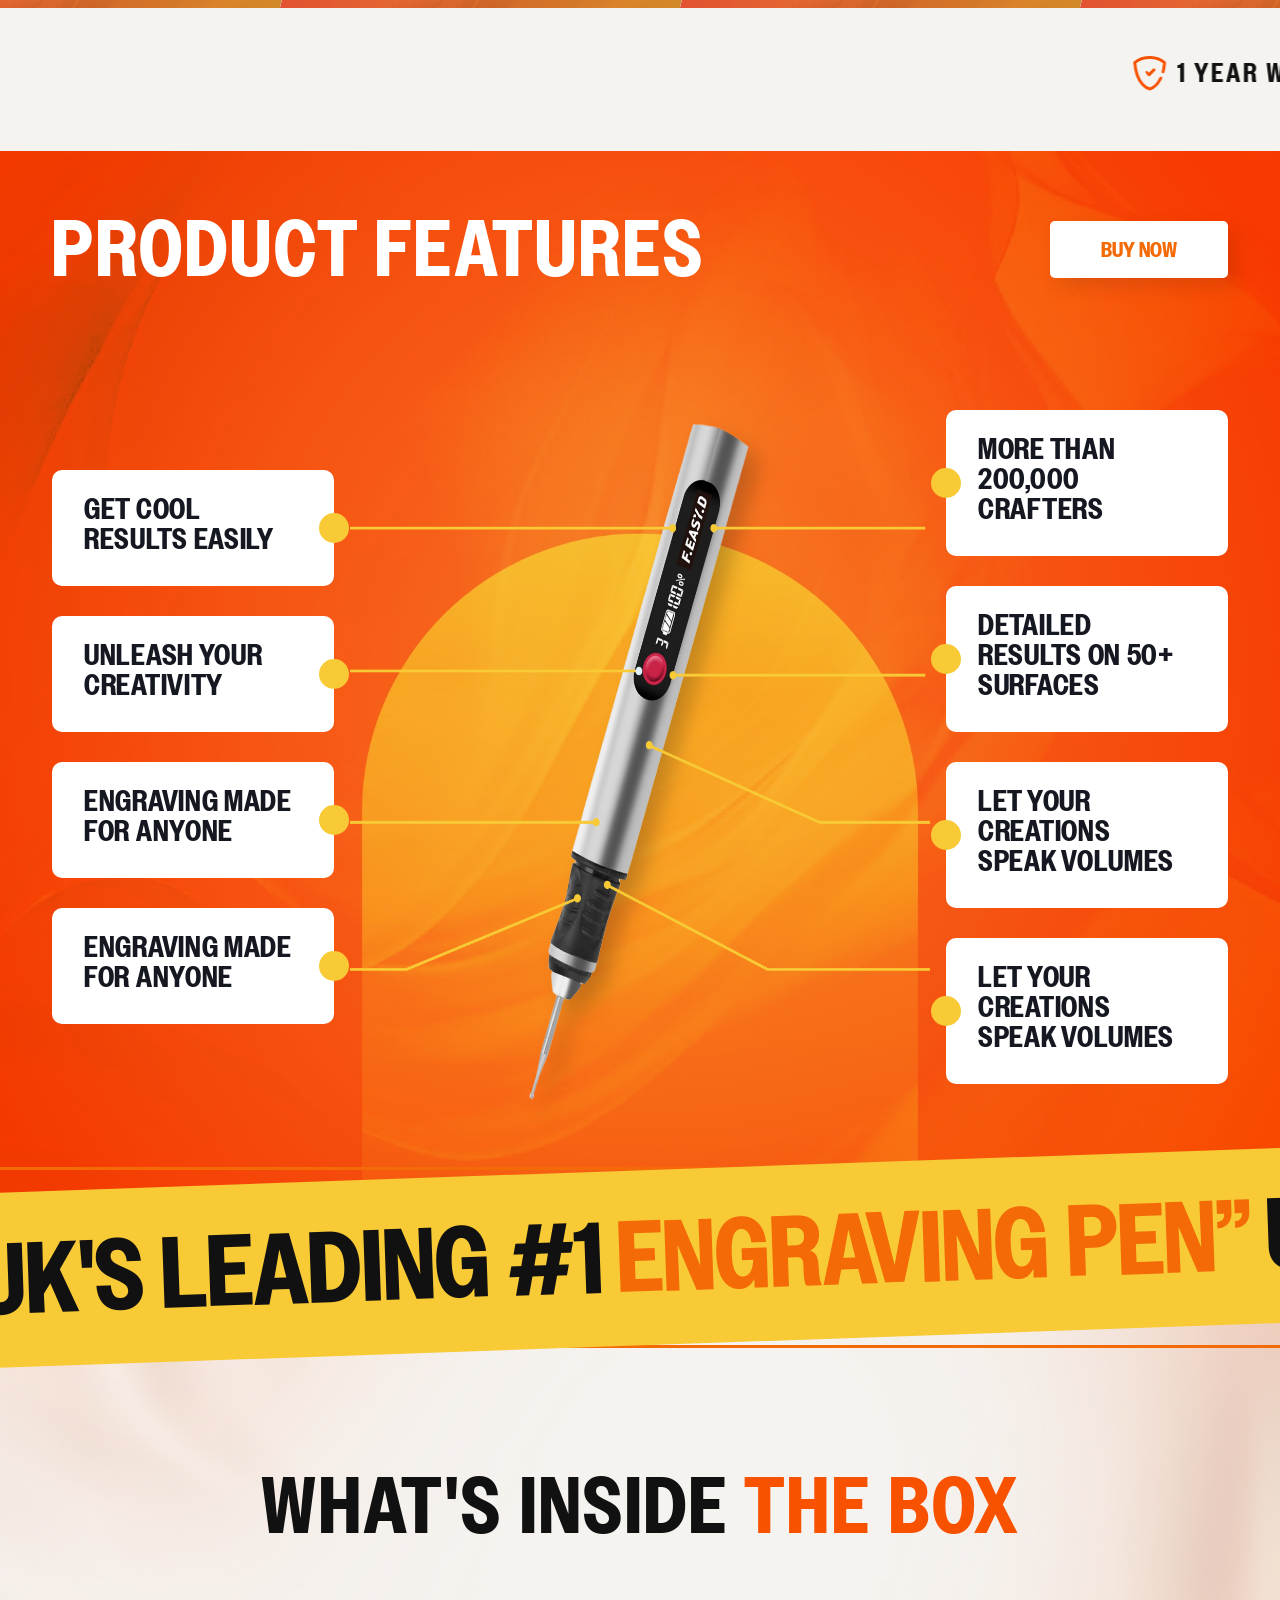
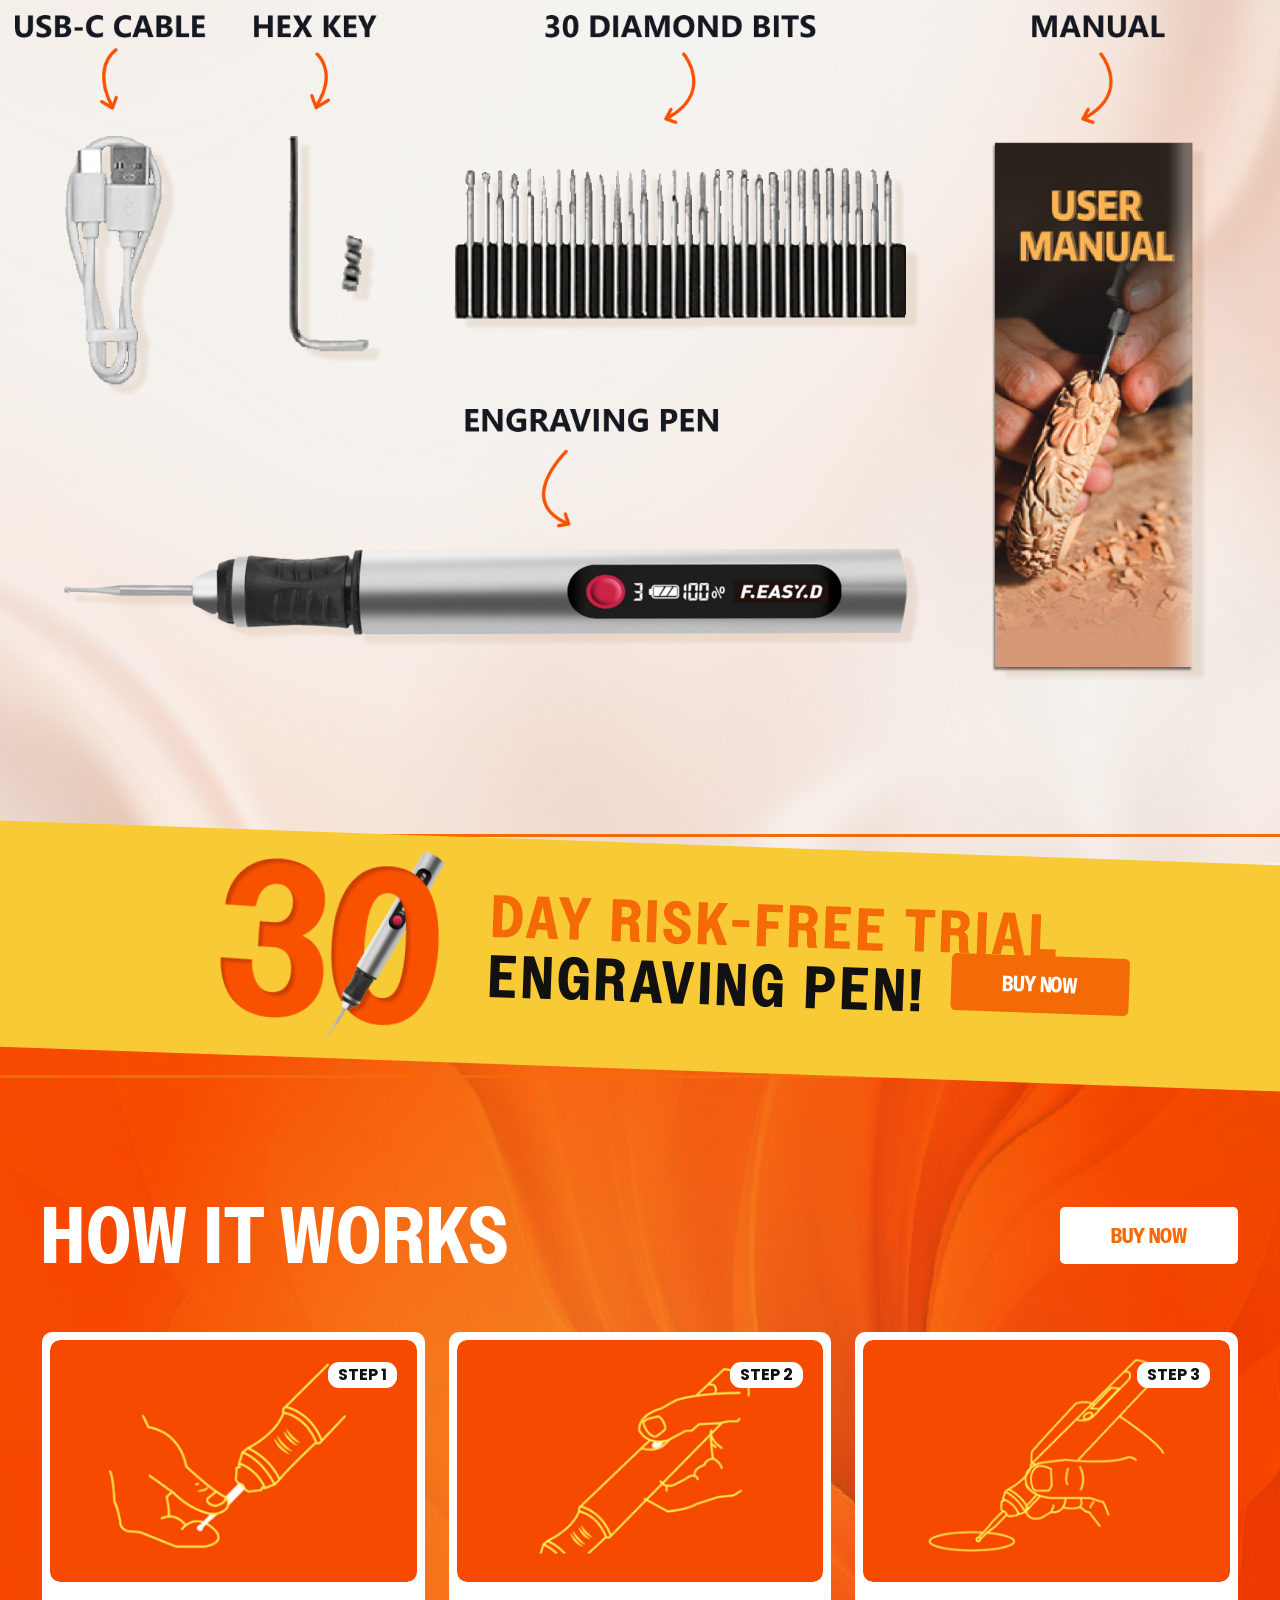
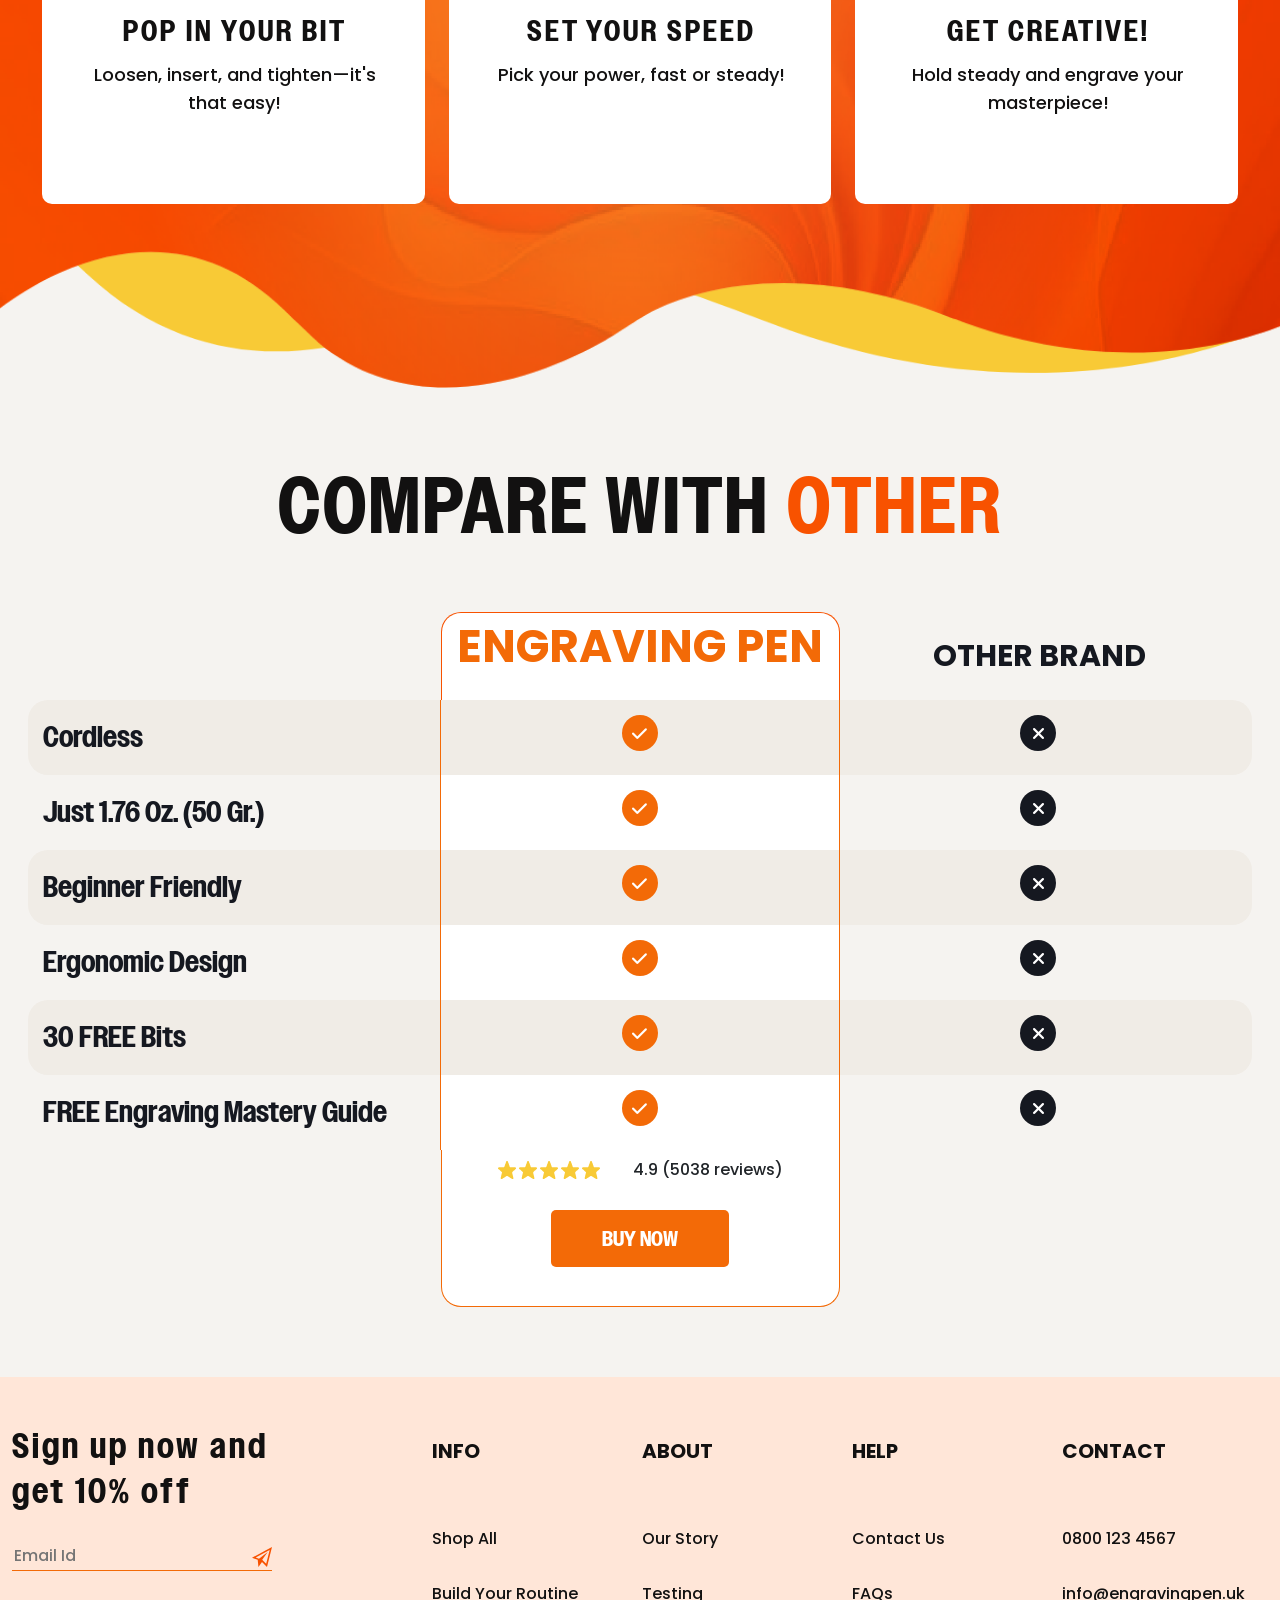
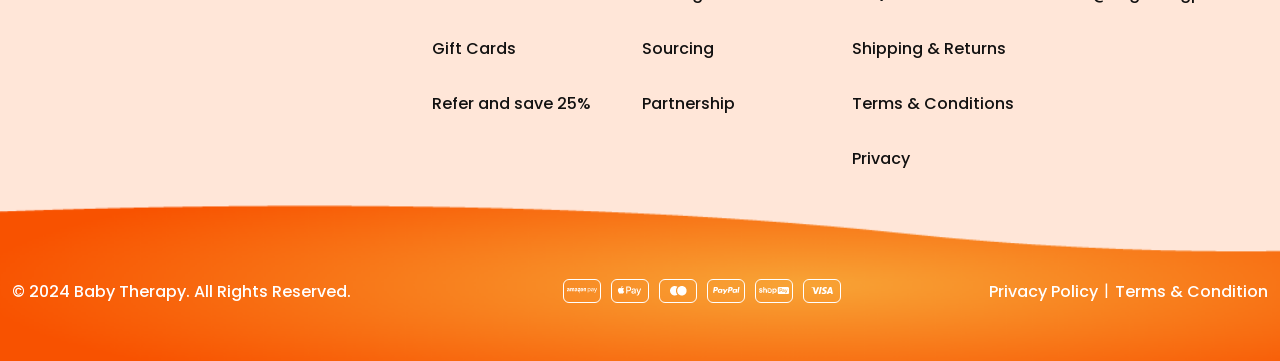
==== commit d39529a9: "updated" ====
--- a/index.html
+++ b/index.html
@@ -10,13 +10,11 @@
     <link rel="stylesheet" href="assets/css/all.css" />
     <link rel="stylesheet" href="assets/css/bootstrap.min.css" />
     <link rel="stylesheet" href="assets/css/animate.css" />
-    <link rel="stylesheet" href="assets/css/slick.css" />
+    <link rel="stylesheet" href="assets/css/swiper.min.css" />
     <link rel="stylesheet" href="assets/css/style.css" />
   </head>
 
   <body>
-    <!-- Proloder start -->
-    <!-- Proloder End -->
     <!-- Header Section start -->
     <header>
       <div class="header-top">
@@ -42,6 +40,10 @@
               <a href="#"><img src="assets/images/user.png" alt="icon" /></a>
               <a href="#"><img src="assets/images/cart.png" alt="icon" /></a>
             </div>
+            <div class="user-cart-2">
+              <a href="#"> <i class="fa-regular fa-user"></i> </a>
+              <a href="#"> <i class="fa-solid fa-bag-shopping"></i> </a>
+            </div>
             <div class="mobile-menu-icon mobile-btn" id="menuIcon">
               <span></span>
               <span></span>
@@ -67,28 +69,16 @@
       </div>
       <ul class="mobile-nav">
         <li>
-          <a href="#"
-            >home
-            <span class="icon"> <i class="fa-solid fa-angle-down"></i> </span>
-          </a>
+          <a href="#">home </a>
         </li>
         <li>
-          <a href="#"
-            >about
-            <span class="icon"> <i class="fa-solid fa-angle-down"></i> </span>
-          </a>
+          <a href="#">about </a>
         </li>
         <li>
-          <a href="#"
-            >shop
-            <span class="icon"> <i class="fa-solid fa-angle-down"></i> </span>
-          </a>
+          <a href="#">shop </a>
         </li>
         <li>
-          <a href="#"
-            >support
-            <span class="icon"> <i class="fa-solid fa-angle-down"></i> </span>
-          </a>
+          <a href="#">support </a>
         </li>
       </ul>
       <form action="">
@@ -99,36 +89,48 @@
     <!-- Mobile-menu End -->
 
     <!-- Hero Section Start -->
-    <section class="hero-area">
-      <img class="hero-left" src="assets/images/hero-left.png" alt="" />
-      <img class="hero-shape-1" src="assets/images/hero-bg-shape.png" alt="" />
+    <section class="hero-area overflow-hidden">
+      <img src="assets/images/hero-bg-shape.png" alt="" class="hero-bg-shape" />
+      <img class="hero-bg-1" src="assets/images/hero-bg.png" alt="hero-bg" />
+      <div class="hero-left-img">
+        <img
+          class="img-1 wow fadeInUp"
+          src="assets/images/hero-left-final-1.png"
+          alt="img"
+        />
+        <img
+          class="img-2 wow fadeInUp"
+          data-wow-delay="0.2s"
+          src="assets/images/hero-left-final-2.png"
+          alt="img"
+        />
+        <img
+          class="img-3 wow fadeInUp"
+          data-wow-delay="0.3s"
+          src="assets/images/hero-left-final-3.png"
+          alt="img"
+        />
+      </div>
       <div class="container">
         <div class="content-wrapper">
-          <div class="left">
-            <img src="assets/images/hero-left-1.png" alt="" />
-          </div>
-          <div class="right">
-            <div class="title-wrapper">
-              <div class="img-wrapper">
-                <img
-                  class="hero-text"
-                  src="assets/images/hero-text.png"
-                  alt="text"
-                />
-                <img
-                  class="hero-text-before"
-                  src="assets/images/hero-text-before.png"
-                  alt="text"
-                />
-                <img class="pen-1" src="assets/images/pen-1.png" alt="" />
-              </div>
-              <h1>Engraving Pen</h1>
-            </div>
-            <div class="last-title-wrapper">
-              <img src="assets/images/last-title.png" alt="" />
-            </div>
-
-            <div class="text-icon">
+          <div class="left-img-wrapper"></div>
+          <div class="hero-right-wrapper">
+            <div class="hero-title-wrapper">
+              <h1 class="fst-title white-color wow fadeInUp">
+                discover the orig <span class="pen"></span>nal
+              </h1>
+              <h1 class="title-2 wow fadeInUp" data-wow-delay="0.2s">
+                engraving pen
+              </h1>
+            </div>
+            <div class="hero-prize-wrapper wow fadeInUp" data-wow-delay="0.3s">
+              <h4 class="prize-1">
+                was £80.86 <span class="border-eight"></span>
+                <span class="white-color">now</span>
+              </h4>
+              <h3 class="prize-2">£44.47</h3>
+            </div>
+            <div class="hero-text-icon wow fadeInUp" data-wow-delay="0.4s">
               <div class="inner">
                 <div class="icon">
                   <img src="assets/images/pen.png" alt="" />
@@ -155,103 +157,537 @@
               </div>
               <a class="template-btn white-btn" href="#">buy now </a>
             </div>
-            <div class="main-pen">
-              <img src="assets/images/pen-3.png" alt="" />
-            </div>
+            <img
+              class="main-pen wow fadeInUp"
+              data-wow-delay="0.5s"
+              src="assets/images/pen-3.png"
+              alt=""
+            />
           </div>
         </div>
       </div>
     </section>
-    <!-- Hero Section End -->
-    <!--Surface Section Start-->
-    <section class="surface-section overflow-hidden">
+    <!-- Hero section end-->
+
+    <!--category section start-->
+    <section class="category-section py-5 overflow-hidden">
+      <div class="container-1400">
+        <div class="row align-items-center g-4">
+          <div class="col-xl-9">
+            <div class="section-title text-center text-xl-start">
+              <h2 class="mb-0">Engrave on any <span class="secondery-color">surface</span></h2>
+            </div>
+          </div>
+          <div class="col-xl-3">
+            <div class="text-end d-none d-xl-block">
+              <a href="#" class="template-btn primary-btn">Buy Now</a>
+            </div>
+          </div>
+        </div>
+      </div>
+      <div class="ct-item-slider swiper">
+        <div class="swiper-wrapper">
+          <a href="#" class="ct-single-item swiper-slide">
+            <img
+              src="assets/images/ct-1.jpg"
+              alt="ct image"
+              class="img-fluid ct-thumbnail"
+            />
+            <span class="ct-overlay-primary"></span>
+            <span class="ct-overlay-dark"></span>
+            <h4>Wood</h4>
+            <p class="mb-0">
+              Lorem ipsum dolor sit amet, consectetur adipiscing elit. Aliquam
+              non felis.
+            </p>
+          </a>
+          <a href="#" class="ct-single-item swiper-slide">
+            <img
+              src="assets/images/ct-1.jpg"
+              alt="ct image"
+              class="img-fluid ct-thumbnail"
+            />
+            <span class="ct-overlay-primary"></span>
+            <span class="ct-overlay-dark"></span>
+            <h4>Glass</h4>
+            <p class="mb-0">
+              Lorem ipsum dolor sit amet, consectetur adipiscing elit. Aliquam
+              non felis.
+            </p>
+          </a>
+          <a href="#" class="ct-single-item swiper-slide">
+            <img
+              src="assets/images/ct-1.jpg"
+              alt="ct image"
+              class="img-fluid ct-thumbnail"
+            />
+            <span class="ct-overlay-primary"></span>
+            <span class="ct-overlay-dark"></span>
+            <h4>Stone</h4>
+            <p class="mb-0">
+              Lorem ipsum dolor sit amet, consectetur adipiscing elit. Aliquam
+              non felis.
+            </p>
+          </a>
+          <a href="#" class="ct-single-item swiper-slide">
+            <img
+              src="assets/images/ct-1.jpg"
+              alt="ct image"
+              class="img-fluid ct-thumbnail"
+            />
+            <span class="ct-overlay-primary"></span>
+            <span class="ct-overlay-dark"></span>
+            <h4>Metal</h4>
+            <p class="mb-0">
+              Lorem ipsum dolor sit amet, consectetur adipiscing elit. Aliquam
+              non felis.
+            </p>
+          </a>
+          <a href="#" class="ct-single-item swiper-slide">
+            <img
+              src="assets/images/ct-1.jpg"
+              alt="ct image"
+              class="img-fluid ct-thumbnail"
+            />
+            <span class="ct-overlay-primary"></span>
+            <span class="ct-overlay-dark"></span>
+            <h4>Glass</h4>
+            <p class="mb-0">
+              Lorem ipsum dolor sit amet, consectetur adipiscing elit. Aliquam
+              non felis.
+            </p>
+          </a>
+          <a href="#" class="ct-single-item swiper-slide">
+            <img
+              src="assets/images/ct-1.jpg"
+              alt="ct image"
+              class="img-fluid ct-thumbnail"
+            />
+            <span class="ct-overlay-primary"></span>
+            <span class="ct-overlay-dark"></span>
+            <h4>Glass</h4>
+            <p class="mb-0">
+              Lorem ipsum dolor sit amet, consectetur adipiscing elit. Aliquam
+              non felis.
+            </p>
+          </a>
+        </div>
+      </div>
+      <div class="text-center d-xl-none mt-5">
+        <a href="#" class="template-btn primary-btn">Buy Now</a>
+      </div>
+    </section>
+    <!--category section end-->
+
+    <!--  Ticker section start -->
+    <section class="ticker-area pb-60 pt-60">
+      <marquee class="ticker-marque" behavior="" direction="">
+        <div class="ticler-text-wrapper">
+          <img
+            class="ticker-kolom-before"
+            src="assets/images/safe.png"
+            alt=""
+            class="ticker-icon"
+          />
+          <h5 class="mt-0 ticker-main-content">1 Year Warranty</h5>
+          <img
+            class="ticker-kolom-after"
+            src="assets/images/kolom-after.png"
+            alt=""
+          />
+
+          <img
+            class="ticker-kolom-before"
+            src="assets/images/safe.png"
+            alt=""
+            class="ticker-icon"
+          />
+          <h5 class="mt-0 ticker-main-content">free next day delivery</h5>
+          <img
+            class="ticker-kolom-after"
+            src="assets/images/kolom-after.png"
+            alt=""
+          />
+          <img
+            class="ticker-kolom-before"
+            src="assets/images/safe.png"
+            alt=""
+            class="ticker-icon"
+          />
+          <h5 class="mt-0 ticker-main-content">UK’s #1 Engraving Pen</h5>
+          <img
+            class="ticker-kolom-after"
+            src="assets/images/kolom-after.png"
+            alt=""
+          />
+          <img
+            class="ticker-kolom-before"
+            src="assets/images/safe.png"
+            alt=""
+            class="ticker-icon"
+          />
+          <h5 class="mt-0 ticker-main-content">500K Happy Customers</h5>
+          <img
+            class="ticker-kolom-after"
+            src="assets/images/kolom-after.png"
+            alt=""
+          />
+          <img
+            class="ticker-kolom-before"
+            src="assets/images/safe.png"
+            alt=""
+            class="ticker-icon"
+          />
+          <h5 class="mt-0 ticker-main-content">1 Year Warranty</h5>
+          <img
+            class="ticker-kolom-after"
+            src="assets/images/kolom-after.png"
+            alt=""
+          />
+
+          <img
+            class="ticker-kolom-before"
+            src="assets/images/safe.png"
+            alt=""
+            class="ticker-icon"
+          />
+          <h5 class="mt-0 ticker-main-content">free next day delivery</h5>
+          <img
+            class="ticker-kolom-after"
+            src="assets/images/kolom-after.png"
+            alt=""
+          />
+          <img
+            class="ticker-kolom-before"
+            src="assets/images/safe.png"
+            alt=""
+            class="ticker-icon"
+          />
+          <h5 class="mt-0 ticker-main-content">UK’s #1 Engraving Pen</h5>
+          <img
+            class="ticker-kolom-after"
+            src="assets/images/kolom-after.png"
+            alt=""
+          />
+          <img
+            class="ticker-kolom-before"
+            src="assets/images/safe.png"
+            alt=""
+            class="ticker-icon"
+          />
+          <h5 class="mt-0 ticker-main-content">500K Happy Customers</h5>
+          <img
+            class="ticker-kolom-after"
+            src="assets/images/kolom-after.png"
+            alt=""
+          />
+        </div>
+      </marquee>
+    </section>
+    <!--  Ticker section ENd -->
+
+    <!--feature section start-->
+    <section class="product-features-area overflow-hidden">
+      <img src="assets/images/pf-bg.jpg" alt="pf-bg" class="pf-bg-shape" />
+      <div class="container-1400">
+        <div class="row align-items-center justify-cotent-between g-4">
+          <div class="col-xl-8">
+            <div class="section-title">
+              <h2
+                class="mb-0 text-uppercase text-white text-center text-xl-start"
+              >
+                Product Features
+              </h2>
+            </div>
+          </div>
+          <div class="col-xl-4">
+            <div class="pf-section-btn text-end d-none d-xl-block">
+              <a class="template-btn white-btn btn-shadow" href="#">Buy Now</a>
+            </div>
+          </div>
+        </div>
+        <div class="pf-features-box-wrapper">
+          <div class="row align-items-center g-3">
+            <div class="col-xl-3">
+              <div class="pf-feature-card-wrapper">
+                <div class="pf-feature-card">
+                  <h4>Get Cool Results easily</h4>
+                </div>
+                <div class="pf-feature-card">
+                  <h4>Unleash your creativity</h4>
+                </div>
+                <div class="pf-feature-card">
+                  <h4>Engraving Made for Anyone</h4>
+                </div>
+                <div class="pf-feature-card">
+                  <h4>Engraving Made for Anyone</h4>
+                </div>
+              </div>
+            </div>
+            <div class="col-xl-6">
+              <div class="pf-feature-pencil">
+                <img
+                  src="assets/images/pencil.png"
+                  alt="pencil"
+                  class="pf-feature-pencil"
+                />
+              </div>
+            </div>
+            <div class="col-xl-3">
+              <div class="pf-feature-card-wrapper">
+                <div class="pf-feature-card dot-left">
+                  <h4>More than 200,000 crafters</h4>
+                </div>
+                <div class="pf-feature-card dot-left">
+                  <h4>Detailed Results on 50+ Surfaces</h4>
+                </div>
+                <div class="pf-feature-card dot-left">
+                  <h4>Let Your Creations Speak Volumes</h4>
+                </div>
+                <div class="pf-feature-card dot-left">
+                  <h4>Let Your Creations Speak Volumes</h4>
+                </div>
+              </div>
+            </div>
+          </div>
+        </div>
+        <div class="mt-5 pf-section-btn text-center d-xl-none">
+          <a class="template-btn white-btn btn-shadow" href="#">Buy Now</a>
+        </div>
+      </div>
+    </section>
+
+    <!--feature section end-->
+
+    <!--Ticker Section Start-->
+    
+    <div class="ticker-section-wrapper overflow-hidden">
+      <div class="ticker-section">
+        <div class="ticker-wrapper">
+          <div class="ticker-content">
+            <span class="ticker-primary">UK's Leading #1</span>
+            <span class="ticker-secondary">Engraving Pen”</span>
+            <span class="ticker-primary">UK's Leading #1</span>
+            <span class="ticker-secondary">Engraving Pen”</span>
+            <span class="ticker-primary">UK's Leading #1</span>
+            <span class="ticker-secondary">Engraving Pen”</span>
+            <span class="ticker-primary">UK's Leading #1</span>
+            <span class="ticker-secondary">Engraving Pen”</span>
+          </div>
+        </div>
+      </div>
+    </div>
+    
+    <!--Ticker Section End-->
+
+    <!-- User Manual start-->
+    <section class="user-manual">
+      <img src="assets/images/user-manual.png" alt="" class="usermanual-bg" />
       <div class="container">
-        <div
-          class="surface-content d-flex align-items-center justify-content-between"
-        >
-          <div class="surface-content-title">
-            <h2>Engrave on any <span>surface</span></h2>
-          </div>
-          <div class="surface-content-btn">
-            <a href="#" class="primary-btn surface-btn">Buy Now</a>
+        <div class="content-wrapper">
+          <div class="section-title text-center">
+            <h2>
+              What's inside <span class="secondery-color">the box</span>
+            </h2>
+          </div>
+          
+          <div class="img-wrapper">
+            <img src="assets/images/user-manual-main.png" alt="" />
           </div>
         </div>
       </div>
     </section>
-    <!--Surface Section End-->
+    <!-- User Manual end-->
+
     <!--Trial Section Start-->
-    <section class="trail-section">
-      <div class="container">
-        <div class="trail-content d-flex align-items-center">
-          <div class="trail-content-thumb">
-            <img src="assets/images/trial-text.png" alt="" />
-          </div>
-          <div class="trail-content-title">
-            <h2>Day Risk-Free Trial <span>Engraving pen!</span></h2>
-            <div class="trail-content-btn">
-              <a href="#" class="primary-btn trail-btn">Buy Now</a>
+    
+    <section class="trial-skew">
+      <div class="trial-section">
+        <div class="trial-content-wrapper">
+          <div class="container">
+            <div class="trail-content d-flex align-items-center justify-content-center flex-wrap">
+              <div class="trail-content-thumb">
+                <img src="assets/images/trial-text.png" alt="" />
+              </div>
+              <div class="trail-content-title">
+                <h2>
+                  Day Risk-Free Trial <br />
+                  <span> Engraving pen! </span>
+                </h2>
+                <div class="trail-content-btn">
+                  <a href="#" class="primary-btn template-btn">Buy Now</a>
+                </div>
+              </div>
             </div>
           </div>
         </div>
       </div>
     </section>
     <!--Trial Section End-->
-    <!--Service Section Start-->
-    <section class="service-section">
-      <div class="container">
-        <div
-          class="service-top d-flex justify-content-between align-items-center"
-        >
-          <div class="service-title">
-            <h2>How it works</h2>
-          </div>
-          <div class="service-btn">
-            <a href="#" class="primary-btn">Buy Now</a>
-          </div>
-        </div>
-        <div class="service-item">
+
+    <!--htw Section Start-->
+    <section class="htw-section">
+      <img src="assets/images/htw-bg.png" alt="" class="htw-bg" />
+      <img
+        src="assets/images/htw-shape.png"
+        alt=""
+        class="htw-shape wow animate__animated animate__flipInX infinite"
+      />
+      <div class="container-1400">
+        <div class="htw-top d-flex justify-content-center justify-content-md-between align-items-center">
+          <div class="htw-title wow fadeInUp">
+            <h2 class="mb-0">How it works</h2>
+          </div>
+          <div class="htw-btn d-none d-md-block">
+            <a
+              href="#"
+              class="template-btn white-btn wow fadeInUp"
+              data-wow-delay="0.3s"
+              >Buy Now</a
+            >
+          </div>
+        </div>
+        <div class="htw-item">
           <div class="row g-4 justify-content-center">
-            <div class="col-xl-4 col-lg-6">
-              <div class="service-card">
-                <div class="service-thumb">
-                  <img src="assets/images/service-card-01.png" alt="" />
-                  <span class="service-step">STEP 1</span>
-                </div>
-                <div class="service-content">
+            <div class="col-xl-4 col-md-6">
+              <div class="htw-card wow fadeInUp">
+                <div class="htw-thumb">
+                  <img src="assets/images/htw-card-01.png" alt="" />
+                  <span class="htw-step">STEP 1</span>
+                </div>
+                <div class="htw-content wow fadeInUp">
                   <h3>POP IN YOUR BIT</h3>
                   <p>Loosen, insert, and tighten—it's that easy!</p>
                 </div>
               </div>
             </div>
-            <div class="col-xl-4 col-lg-6">
-              <div class="service-card">
-                <div class="service-thumb">
-                  <img src="assets/images/service-card-02.png" alt="" />
-                  <span class="service-step">STEP 2</span>
-                </div>
-                <div class="service-content service-content-two">
+            <div class="col-xl-4 col-md-6">
+              <div class="htw-card wow fadeInUp" data-wow-delay="0.2s">
+                <div class="htw-thumb">
+                  <img src="assets/images/htw-card-02.png" alt="" />
+                  <span class="htw-step">STEP 2</span>
+                </div>
+                <div class="htw-content wow fadeInUp">
                   <h3>SET YOUR SPEED</h3>
                   <p>Pick your power, fast or steady!</p>
                 </div>
               </div>
             </div>
-            <div class="col-xl-4 col-lg-6">
-              <div class="service-card">
-                <div class="service-thumb">
-                  <img src="assets/images/service-card-03.png" alt="" />
-                  <span class="service-step">STEP 3</span>
-                </div>
-                <div class="service-content">
+            <div class="col-xl-4 col-md-6">
+              <div class="htw-card wow fadeInUp" data-wow-delay="0.3s">
+                <div class="htw-thumb">
+                  <img src="assets/images/htw-card-03.png" alt="" />
+                  <span class="htw-step">STEP 3</span>
+                </div>
+                <div class="htw-content wow fadeInUp">
                   <h3>GET CREATIVE!</h3>
                   <p>Hold steady and engrave your masterpiece!</p>
                 </div>
               </div>
             </div>
           </div>
+          <div class="htw-btn d-md-none mt-5 text-center">
+            <a
+              href="#"
+              class="template-btn white-btn wow fadeInUp"
+              data-wow-delay="0.3s"
+              >Buy Now</a
+            >
+          </div>
         </div>
       </div>
     </section>
-    <!--Service Section End-->
+    <!--htw Section End-->
+
+    <!-- compare section start -->
+    <section class="compare-area">
+      <div class="container">
+        <div class="content-wrapper">
+          <div class="section-title text-center">
+            <h2>
+              Compare with <span class="secondery-color"> other</span>
+            </h2>
+          </div>
+          
+          <div class="table-responsive">
+            <div class="compare-table table">
+              <div class="table-header">
+                <div class="plan"></div>
+                <div class="plan egraving">Engraving Pen</div>
+                <div class="plan other-pen">Other Brand</div>
+              </div>
+              <div class="table-body">
+                <div class="row">
+                  <div class="feature feature-title">Cordless</div>
+                  <div class="feature feature-icon">
+                    <i class="fa fa-check"></i>
+                  </div>
+                  <div class="feature feature-icon-2">
+                    <i class="fa fa-times"></i>
+                  </div>
+                </div>
+                <div class="row">
+                  <div class="feature feature-title">Just 1.76 oz. (50 gr.)</div>
+                  <div class="feature feature-icon feature-white">
+                    <i class="fa fa-check"></i>
+                  </div>
+                  <div class="feature feature-icon-2">
+                    <i class="fa fa-times"></i>
+                  </div>
+                </div>
+                <div class="row">
+                  <div class="feature feature-title">Beginner Friendly</div>
+                  <div class="feature feature-icon">
+                    <i class="fa fa-check"></i>
+                  </div>
+                  <div class="feature feature-icon-2">
+                    <i class="fa fa-times"></i>
+                  </div>
+                </div>
+                <div class="row">
+                  <div class="feature feature-title">Ergonomic Design</div>
+                  <div class="feature feature-icon feature-white">
+                    <i class="fa fa-check"></i>
+                  </div>
+                  <div class="feature feature-icon-2">
+                    <i class="fa fa-times"></i>
+                  </div>
+                </div>
+                <div class="row">
+                  <div class="feature feature-title">30 FREE Bits</div>
+                  <div class="feature feature-icon">
+                    <i class="fa fa-check"></i>
+                  </div>
+                  <div class="feature feature-icon-2">
+                    <i class="fa fa-times"></i>
+                  </div>
+                </div>
+                <div class="row">
+                  <div class="feature feature-title">
+                    FREE Engraving Mastery Guide
+                  </div>
+                  <div class="feature feature-icon feature-white">
+                    <i class="fa fa-check"></i>
+                  </div>
+                  <div class="feature feature-icon-2">
+                    <i class="fa fa-times"></i>
+                  </div>
+                </div>
+              </div>
+              <div class="table-footer">
+                <div class="reviews-icon">
+                  <img src="assets/images/start-icon.png" alt="" />
+                  <p>4.9 (5038 reviews)</p>
+                </div>
+                <a class="template-btn primary-btn" href="#">buy now</a>
+              </div>
+            </div>
+          </div>
+          
+        </div>
+      </div>
+    </section>
+    <!-- compare section End -->
 
     <!--Footer Section Start-->
     <footer class="footer-section overflow-hidden">
@@ -266,16 +702,16 @@
                   </div>
                   <div class="footer-email d-flex">
                     <input type="email" placeholder="Email Id" />
-                    <span>
+                    <button type="submit">
                       <img src="assets/images/footer-icon.svg" alt="" />
-                    </span>
+                    </button>
                   </div>
                 </div>
               </div>
             </div>
             <div class="col-xl-2 col-md-3 col-sm-4 col-6">
               <div class="footer-widget">
-                <span>Info</span>
+                <span class="">Info</span>
                 <ul class="footer-content">
                   <li><a href="#"> Shop All</a></li>
                   <li><a href="#"> Build Your Routine</a></li>
@@ -286,7 +722,7 @@
             </div>
             <div class="col-xl-2 col-md-3 col-sm-4 col-6">
               <div class="footer-widget">
-                <span>About</span>
+                <span class="">About</span>
                 <ul class="footer-content">
                   <li><a href="#"> Our Story</a></li>
                   <li><a href="#"> Testing</a></li>
@@ -297,7 +733,7 @@
             </div>
             <div class="col-xl-2 col-md-3 col-sm-4 col-6">
               <div class="footer-widget">
-                <span>Help</span>
+                <span class="">Help</span>
                 <ul class="footer-content">
                   <li><a href="#"> Contact Us</a></li>
                   <li><a href="#"> FAQs</a></li>
@@ -309,7 +745,7 @@
             </div>
             <div class="col-xl-2 col-md-3 col-sm-4 col-6">
               <div class="footer-widget">
-                <span>Contact</span>
+                <span class="">Contact</span>
                 <ul class="footer-content">
                   <li><a href="tel:08001234567">0800 123 4567</a></li>
                   <li>
@@ -323,19 +759,12 @@
           </div>
         </div>
       </div>
-      <div class="footer-bottom">
-        <div class="footer-bottom-logo position-relative">
-          <img
-            src="assets/images/footer-bottom-bg-2.png"
-            alt="footer-bottom-logo"
-            class="footer-bottom-bg position-absolute"
-          />
-          <img
-            src="assets/images/footer-bottom-bg.png"
-            alt="footer-bottom-logo"
-            class="footer-bottom-bg-two position-absolute"
-          />
-        </div>
+      <div class="footer-bottom position-relative">
+        <img
+          src="assets/images/footer-bottom-bg.png"
+          alt=""
+          class="footer-bottom-bg"
+        />
         <div class="container">
           <div class="footer-bottom-content">
             <div class="row">
@@ -359,6 +788,12 @@
                     <div class="footer-thumb">
                       <img
                         src="assets/images/footer-apple.png"
+                        alt="footer-logo"
+                      />
+                    </div>
+                    <div class="footer-thumb">
+                      <img
+                        src="assets/images/circle-image.png"
                         alt="footer-logo"
                       />
                     </div>
@@ -403,8 +838,7 @@
     <script src="assets/js/jquery.min.js"></script>
     <script src="assets/js/bootstrap.min.js"></script>
     <script src="assets/js/wow.js"></script>
-    <script src="assets/js/countdown.min.js"></script>
-    <script src="assets/js/slick.js"></script>
+    <script src="assets/js/swiper.min.js"></script>
     <script src="assets/js/script.js"></script>
   </body>
 </html>
--- a/assets/css/style.css
+++ b/assets/css/style.css
@@ -12,15 +12,29 @@
 /******** Custom Font ****************/
 @font-face {
   font-family: "OwnersNarrowBold";
-  src: url("../../fonts/owners-narrow-bold.woff2") format("woff2"), url("../../fonts/owners-narrow-bold.woff") format("woff"), url("../../fonts/owners-narrow-bold.ttf") format("truetype");
+  src: url("../fonts/owners-narrow-bold.woff2") format("woff2"), url("../fonts/owners-narrow-bold.woff") format("woff"), url("../fonts/owners-narrow-bold.ttf") format("truetype");
   font-weight: normal;
   font-style: normal; }
 
 /******** root ****************/
+:root {
+  --primary-font: "OwnersNarrowBold", Arial, sans-serif;
+  --body-font: "Poppins", sans-serif;
+  --heading-font: var(--primary-font);
+  --primary-color: #f36a07;
+  --secondary-color: #121111;
+  --text-color: #74787c;
+  --white-color: #ffffff;
+  --footer-top-bg: #ffe6d8;
+  --border-color: #3d3d3d;
+  --border-gray: #dedede;
+  --border-dark: #242424; }
+
 body {
   margin: 0;
-  font-family: "Poppins", sans-serif;
-  font-size: 16px; }
+  font-family: var(--body-font);
+  font-size: 16px;
+  background: #F5F3F0; }
 
 input {
   outline: 0; }
@@ -56,18 +70,23 @@
 .h5,
 h6,
 .h6 {
-  color: #121111;
-  font-family: "OwnersNarrowBold", Arial, sans-serif; }
+  color: var(--secondary-color);
+  font-family: var(--primary-font);
+  letter-spacing: 3px; }
 
 h1,
 .h1,
 h2,
 .h2 {
-  font-family: "OwnersNarrowBold", Arial, sans-serif; }
+  font-family: var(--heading-font); }
 
 .h1,
 h1 {
-  font-size: 48px; }
+  font-size: 124px;
+  text-transform: uppercase;
+  font-weight: 700;
+  letter-spacing: 3px;
+  line-height: 99px; }
   @media (max-width: 991.98px) {
     .h1,
     h1 {
@@ -75,7 +94,8 @@
 
 .h2,
 h2 {
-  font-size: 40px; }
+  font-size: 80px;
+  text-transform: uppercase; }
   @media (max-width: 991.98px) {
     .h2,
     h2 {
@@ -83,10 +103,30 @@
 
 .h3,
 h3 {
-  font-size: 32px; }
+  font-size: 35px; }
   @media (max-width: 991.98px) {
     .h3,
     h3 {
+      font-size: 28px;
+      text-transform: uppercase; } }
+
+.h4,
+h4 {
+  font-size: 32px; }
+  @media (max-width: 991.98px) {
+    .h4,
+    h4 {
+      font-size: 28px; } }
+
+.h5,
+h5 {
+  font-size: 26px;
+  text-transform: uppercase;
+  font-weight: 700;
+  letter-spacing: 3px; }
+  @media (max-width: 991.98px) {
+    .h5,
+    h5 {
       font-size: 28px; } }
 
 .pt-120 {
@@ -116,11 +156,17 @@
 .pb-40 {
   padding-bottom: 40px; }
 
+.pb-60 {
+  padding-bottom: 60px; }
+
 .pb-120 {
   padding-bottom: 100px; }
   @media (max-width: 767.98px) {
     .pb-120 {
       padding-bottom: 70px; } }
+
+.mt-0 {
+  margin-bottom: 0; }
 
 .mt-32 {
   margin-top: 32px; }
@@ -171,7 +217,7 @@
     justify-content: center;
     padding: 14px 0px;
     gap: 22px;
-    border-bottom: 1px solid rgba(255, 255, 255, 0.3); }
+    border-bottom: 1px solid rgba(var(--white-color), 0.3%); }
     header .header-top .icon {
       display: inline-block; }
       header .header-top .icon img {
@@ -180,7 +226,7 @@
     header .header-top a {
       padding: 5px 0;
       font-size: 18px;
-      color: #ffffff;
+      color: var(--white-color);
       font-weight: 500;
       text-transform: uppercase; }
     @media (max-width: 767.98px) {
@@ -198,10 +244,10 @@
     -ms-flex-pack: justify;
     justify-content: space-between; }
     header .header-nav .header-logo {
-      color: #ffffff;
+      color: var(--white-color);
       font-size: 36px;
       font-weight: 700;
-      font-family: "OwnersNarrowBold", Arial, sans-serif;
+      font-family: var(--heading-font);
       text-transform: uppercase; }
       @media (max-width: 460px) {
         header .header-nav .header-logo {
@@ -211,9 +257,9 @@
       display: -ms-flexbox;
       display: flex;
       gap: 50px;
-      margin-left: 205px; }
+      margin-left: -150px; }
       header .header-nav .nav li a {
-        color: #ffffff;
+        color: var(--white-color);
         font-size: 18px;
         font-weight: 700;
         text-transform: uppercase;
@@ -223,7 +269,7 @@
           content: "";
           width: 0%;
           height: 3px;
-          background: #ffffff;
+          background: var(--white-color);
           -webkit-transition: 0.3s;
           -o-transition: 0.3s;
           transition: 0.3s;
@@ -241,7 +287,6 @@
         header .header-nav .nav {
           display: none; } }
     header .header-nav .user-cart {
-      margin-left: auto;
       display: -webkit-box;
       display: -ms-flexbox;
       display: flex;
@@ -258,8 +303,30 @@
       header .header-nav .user-cart a:hover img {
         -webkit-animation: 0.3s toLeftFromRight forwards;
         animation: 0.3s toLeftFromRight forwards; }
+      @media (max-width: 991.98px) {
+        header .header-nav .user-cart {
+          margin-left: auto; } }
       @media (max-width: 460px) {
         header .header-nav .user-cart {
+          display: none !important; } }
+    header .header-nav .user-cart-2 {
+      display: none;
+      -webkit-box-align: center;
+      -ms-flex-align: center;
+      align-items: center;
+      gap: 25px; }
+      header .header-nav .user-cart-2 a {
+        font-size: 22px;
+        color: #000; }
+        header .header-nav .user-cart-2 a:hover i {
+          display: inline-block;
+          -webkit-animation: 0.3s toLeftFromRight forwards;
+          animation: 0.3s toLeftFromRight forwards; }
+      @media (max-width: 991.98px) {
+        header .header-nav .user-cart-2 {
+          margin-left: auto; } }
+      @media (max-width: 460px) {
+        header .header-nav .user-cart-2 {
           display: none !important; } }
     header .header-nav .mobile-menu-icon {
       margin-left: 30px;
@@ -276,7 +343,7 @@
         display: block;
         width: 100%;
         height: 3px;
-        background-color: #ffffff;
+        background-color: var(--white-color);
         border-radius: 6px;
         -webkit-transition: all 0.3s ease;
         -o-transition: all 0.3s ease;
@@ -322,35 +389,55 @@
   z-index: 10;
   -webkit-animation: 1s custom-fadeInDown;
   animation: 1s custom-fadeInDown;
-  background-color: #ffffff; }
+  background-color: var(--white-color);
+  -webkit-box-shadow: 0px 4px 6px rgba(0, 0, 0, 0.1);
+  box-shadow: 0px 4px 6px rgba(0, 0, 0, 0.1); }
+  .sticky .header-top {
+    display: none; }
   .sticky .container {
     max-width: 100%;
     padding: 0;
-    background-color: #ffffff; }
+    background-color: var(--white-color);
+    padding: 0 10px; }
     .sticky .container .content-wrapper {
       max-width: 1400px;
       margin: 0 auto; }
-      .sticky .container .content-wrapper .top {
+      .sticky .container .content-wrapper .header-nav .header-logo {
+        color: #000; }
+      .sticky .container .content-wrapper .header-nav .nav {
+        margin-left: 0 !important; }
+        .sticky .container .content-wrapper .header-nav .nav li a {
+          color: #000; }
+          .sticky .container .content-wrapper .header-nav .nav li a::after {
+            background: #000; }
+      .sticky .container .content-wrapper .header-nav .user-cart {
         display: none !important; }
-      .sticky .container .content-wrapper .bottom {
-        border-radius: 0;
-        -webkit-box-shadow: none;
-        box-shadow: none; }
+      .sticky .container .content-wrapper .header-nav .user-cart-2 {
+        display: -webkit-box !important;
+        display: -ms-flexbox !important;
+        display: flex !important; }
+        @media (max-width: 460px) {
+          .sticky .container .content-wrapper .header-nav .user-cart-2 {
+            display: none !important; } }
+      .sticky .container .content-wrapper .header-nav .mobile-menu-icon span {
+        background: #000; }
 
 .mobile-menu {
   position: fixed;
-  background: #ffffff;
+  background: var(--white-color);
   top: 0;
-  left: -350px;
-  width: 330px;
+  right: -100%;
+  width: 100%;
   height: 100vh;
   -webkit-transition: all 0.3s;
   -o-transition: all 0.3s;
-  transition: all 0.3s; }
+  transition: all 0.3s;
+  z-index: 15;
+  overflow: scroll; }
   .mobile-menu.active {
-    left: 0 !important; }
+    right: 0% !important; }
   .mobile-menu .top {
-    background: #f36a07;
+    background: var(--primary-color);
     display: -webkit-box;
     display: -ms-flexbox;
     display: flex;
@@ -362,14 +449,14 @@
     justify-content: space-between;
     padding: 23px; }
     .mobile-menu .top .mobile-logo a {
-      color: #ffffff;
+      color: var(--white-color);
       font-size: 25px;
       font-weight: 700;
-      font-family: "OwnersNarrowBold", Arial, sans-serif;
+      font-family: var(--heading-font);
       text-transform: uppercase; }
     .mobile-menu .top .mobile-menu-icon {
       margin-left: 30px;
-      width: 30px;
+      width: 20px;
       height: 20px;
       cursor: pointer;
       display: -webkit-box;
@@ -384,7 +471,7 @@
         display: block;
         width: 100%;
         height: 3px;
-        background-color: #ffffff;
+        background-color: var(--white-color);
         border-radius: 6px;
         -webkit-transition: all 0.3s ease;
         -o-transition: all 0.3s ease;
@@ -440,7 +527,7 @@
       -webkit-box-pack: justify;
       -ms-flex-pack: justify;
       justify-content: space-between;
-      border-bottom: 1px solid rgba(0, 0, 0, 0.3); }
+      border-bottom: 1px solid rgba(var(--primary-color), 0.3%); }
       .mobile-menu .mobile-nav li a .icon {
         display: inline-block;
         -webkit-transform: rotate(0deg);
@@ -450,7 +537,7 @@
         -o-transition: all 0.3s;
         transition: all 0.3s; }
       .mobile-menu .mobile-nav li a:hover {
-        color: #f36a07;
+        color: var(--primary-color);
         padding-left: 10px; }
         .mobile-menu .mobile-nav li a:hover .icon {
           -webkit-transform: rotate(180deg);
@@ -460,7 +547,7 @@
     padding: 23px; }
     .mobile-menu form input {
       width: 100%;
-      border: 1px solid #f36a07;
+      border: 1px solid var(--primary-color);
       padding: 10px;
       border-radius: 12px; }
     .mobile-menu form a {
@@ -468,63 +555,93 @@
       width: 100%;
       -webkit-box-pack: center;
       -ms-flex-pack: center;
-      justify-content: center; }
+      justify-content: center;
+      font-weight: 500;
+      height: 40px;
+      font-size: 17px;
+      letter-spacing: 2px; }
 
 /********* Footer *********/
 /******** Footer Top Start *******/
 .footer-section {
-  background-color: #ffe6d8; }
+  background-color: var(--footer-top-bg); }
 
 .footer-top {
   padding: 47px 0 20px 0; }
 
-.footer-title h3 {
+.footer-item .footer-title h3 {
   font-size: 35px;
   line-height: 45px;
   max-width: 270px;
   margin-bottom: 28px; }
 
-.footer-email {
-  gap: 30px;
+.footer-item .footer-email {
   max-width: 260px;
-  border-bottom: 1px solid #f36a07; }
-  .footer-email input {
+  border-bottom: 1px solid var(--primary-color);
+  -webkit-box-pack: justify;
+  -ms-flex-pack: justify;
+  justify-content: space-between; }
+  .footer-item .footer-email input {
     border: 0;
     outline: 0;
     background: transparent;
     font-size: 16px;
     font-weight: 500;
     line-height: 26px;
-    font-family: "Poppins", sans-serif; }
+    font-family: var(--body-font);
+    width: 90%; }
+  .footer-item .footer-email button {
+    padding: 0; }
+
+@media (max-width: 1199.98px) {
+  .footer-item {
+    margin-bottom: 30px; }
+    .footer-item .footer-title h3 {
+      max-width: 100%;
+      text-align: center; }
+    .footer-item .footer-email {
+      margin: 0 auto; } }
+
+@media (max-width: 575.98px) {
+  .footer-widget {
+    margin-bottom: 20px; } }
 
 .footer-widget span {
-  color: #121111;
+  color: var(--secondary-color);
   font-size: 20px;
   line-height: 55px;
   font-weight: 700;
-  text-transform: uppercase; }
+  text-transform: uppercase;
+  display: inline-block; }
+  @media (max-width: 575.98px) {
+    .footer-widget span {
+      line-height: 40px; } }
 
 .footer-widget .footer-content {
   margin-top: 40px; }
   @media (max-width: 400px) {
     .footer-widget .footer-content {
-      margin-top: 20px; } }
+      margin-top: 0px; } }
   .footer-widget .footer-content li {
     margin-bottom: 15px; }
     .footer-widget .footer-content li a {
       font-size: 16px;
       font-weight: 500;
       line-height: 40px;
-      font-family: "Poppins", sans-serif;
-      color: #121111;
-      -webkit-transition: 0.3s;
-      -o-transition: 0.3s;
-      transition: 0.3s; }
+      font-family: var(--body-font);
+      color: var(--secondary-color);
+      -webkit-transition: all 0.3s;
+      -o-transition: all 0.3s;
+      transition: all 0.3s; }
       @media (max-width: 400px) {
         .footer-widget .footer-content li a {
           font-size: 14px; } }
       .footer-widget .footer-content li a:hover {
-        color: #f36a07; }
+        color: var(--primary-color);
+        margin-left: 10px; }
+    @media (max-width: 575.98px) {
+      .footer-widget .footer-content li {
+        margin-bottom: 0px; } }
   .footer-widget .footer-content :last-child {
     margin-bottom: 0; }
 
@@ -532,66 +649,92 @@
 /******** Footer Bottom Start *******/
 .footer-bottom-bg {
   left: 0;
-  top: -34px;
+  bottom: -5px;
   -o-object-fit: cover;
   object-fit: cover;
-  width: 100%;
-  z-index: 1; }
-
-.footer-bottom-bg-two {
-  left: 0;
-  top: 0;
-  -o-object-fit: cover;
-  object-fit: cover;
-  width: 100%;
-  z-index: 2; }
+  width: 1600px;
+  height: 100%;
+  z-index: 1;
+  position: absolute; }
+
+@media (min-width: 1600px) {
+  .footer-bottom-bg {
+    width: 100%; } }
 
 .footer-bottom-content {
   padding: 80px 0 40px 0;
   position: relative;
-  z-index: 3; }
+  z-index: 2; }
+
+@media (max-width: 991.98px) {
+  .footer-bottom-copyright {
+    text-align: center;
+    margin-bottom: 20px; } }
 
 .footer-bottom-copyright p {
-  color: #ffffff;
+  color: var(--white-color);
   font-size: 16px;
   font-weight: 500;
   line-height: 26px;
-  font-family: "Poppins", sans-serif; }
+  font-family: var(--body-font); }
   .footer-bottom-copyright p a {
-    color: #ffffff;
+    color: var(--white-color);
     -webkit-transition: 0.3s;
     -o-transition: 0.3s;
     transition: 0.3s; }
     .footer-bottom-copyright p a:hover {
-      color: #121111; }
+      color: rgba(var(--white-color), 0.5); }
 
 .footer-logo {
   gap: 10px; }
+  @media (max-width: 991.98px) {
+    .footer-logo {
+      -webkit-box-pack: center !important;
+      -ms-flex-pack: center !important;
+      justify-content: center !important;
+      margin-bottom: 20px; } }
 
 .footer-thumb {
-  border: 1px solid #ffffff;
+  border: 1px solid var(--white-color);
   border-radius: 6px;
-  padding: 5px 8px; }
-  .footer-thumb:hover {
-    border-color: #121111; }
+  width: 38px;
+  height: 24px;
+  display: -webkit-box;
+  display: -ms-flexbox;
+  display: flex;
+  -webkit-box-align: center;
+  -ms-flex-align: center;
+  align-items: center;
+  -webkit-box-pack: center;
+  -ms-flex-pack: center;
+  justify-content: center;
+  -webkit-transition: all 0.3s;
+  -o-transition: all 0.3s;
+  transition: all 0.3s;
+  cursor: pointer; }
 
 .footer-privacy {
   gap: 6px; }
+  @media (max-width: 991.98px) {
+    .footer-privacy {
+      -webkit-box-pack: center !important;
+      -ms-flex-pack: center !important;
+      justify-content: center !important; } }
   .footer-privacy li {
-    color: #ffffff; }
+    color: var(--white-color); }
     .footer-privacy li a {
-      color: #ffffff;
+      color: var(--white-color);
       font-size: 16px;
       font-weight: 500;
       line-height: 26px;
-      font-family: "Poppins", sans-serif; }
+      font-family: var(--body-font); }
 
 /******** Footer Bottom End *******/
 .template-btn {
   width: 178px;
   height: 57px;
   font-size: 22px;
-  font-family: "OwnersNarrowBold", Arial, sans-serif;
+  font-family: var(--heading-font);
   font-weight: bold;
   text-transform: uppercase;
   position: relative;
@@ -602,9 +745,9 @@
   -o-transition: all 0.3s;
   transition: all 0.3s;
   font-weight: 600;
-  display: -webkit-box;
-  display: -ms-flexbox;
-  display: flex;
+  display: -webkit-inline-box;
+  display: -ms-inline-flexbox;
+  display: inline-flex;
   -webkit-box-align: center;
   -ms-flex-align: center;
   align-items: center;
@@ -615,8 +758,8 @@
   flex-shrink: 0; }
 
 .primary-btn {
-  background-color: #f36a07;
-  color: #ffffff; }
+  background-color: var(--primary-color);
+  color: var(--white-color); }
   .primary-btn::before {
     content: "";
     position: absolute;
@@ -636,8 +779,8 @@
       top: -10px; }
 
 .white-btn {
-  background-color: #ffffff;
-  color: #f36a07; }
+  background-color: var(--white-color);
+  color: var(--primary-color); }
   .white-btn::before {
     content: "";
     position: absolute;
@@ -659,204 +802,1008 @@
 /****************************** page styles ******************************/
 /********* Hero Section Start *********/
 .hero-area {
-  padding-top: 200px;
-  padding-bottom: 250px;
-  background: url("../../assets/images/hero-bg.png");
-  background-position: center;
-  background-size: cover;
-  position: relative; }
-  .hero-area .hero-left {
-    position: absolute;
-    left: 0px;
-    bottom: 0px; }
-  .hero-area .hero-shape-1 {
-    position: absolute;
-    bottom: 0;
-    right: 5%;
-    z-index: -1; }
+  position: relative;
+  padding: 165px 0px 222px 0; }
+  @media (max-width: 991.98px) {
+    .hero-area {
+      background: var(--primary-color);
+      padding: 165px 0px 100px 0; } }
+  @media (max-width: 460px) {
+    .hero-area {
+      padding: 100px 0px 50px 0; } }
   .hero-area .content-wrapper {
     display: -webkit-box;
     display: -ms-flexbox;
-    display: flex; }
-    .hero-area .content-wrapper .right {
-      z-index: 10;
-      margin-left: 15%; }
-      .hero-area .content-wrapper .right .main-pen {
-        margin-top: 40px;
-        position: relative; }
-        .hero-area .content-wrapper .right .main-pen img {
-          max-width: 673px;
-          height: 80px;
-          position: absolute;
-          top: -50px;
-          right: 35%; }
-  .hero-area .title-wrapper .img-wrapper {
-    max-width: 1123px;
-    min-height: 90px;
+    display: flex;
+    -webkit-box-pack: justify;
+    -ms-flex-pack: justify;
+    justify-content: space-between;
     position: relative; }
-    .hero-area .title-wrapper .img-wrapper .hero-text {
-      z-index: 5;
-      position: absolute;
-      top: 0;
-      left: 0; }
-    .hero-area .title-wrapper .img-wrapper .hero-text-before {
-      position: absolute;
-      top: 3px;
-      left: 3px;
-      z-index: 3; }
-    .hero-area .title-wrapper .img-wrapper .pen-1 {
-      width: 15px;
-      height: 130px;
-      position: absolute;
-      bottom: 0;
-      right: 188px; }
-  .hero-area .title-wrapper h1 {
+
+.hero-bg-shape {
+  position: absolute;
+  right: 0;
+  bottom: 0;
+  z-index: -1; }
+
+.hero-bg-1 {
+  position: absolute;
+  left: 0;
+  top: 0;
+  width: 100%;
+  z-index: -1;
+  height: 100%; }
+  @media (max-width: 1299.98px) {
+    .hero-bg-1 {
+      min-height: 950px; } }
+  @media (max-width: 991.98px) {
+    .hero-bg-1 {
+      display: none; } }
+
+.hero-left-img {
+  display: -webkit-box;
+  display: -ms-flexbox;
+  display: flex;
+  -webkit-box-orient: vertical;
+  -webkit-box-direction: normal;
+  -ms-flex-direction: column;
+  flex-direction: column;
+  position: absolute;
+  gap: 25px;
+  bottom: 35px;
+  left: 2%; }
+  .hero-left-img img {
+    min-height: 215px; }
+  @media (max-width: 1299.98px) {
+    .hero-left-img {
+      display: none; } }
+
+.hero-right-wrapper {
+  margin-left: auto; }
+  .hero-right-wrapper .main-pen {
+    margin-left: 15%; }
+  @media (max-width: 1299.98px) {
+    .hero-right-wrapper .hero-text-icon {
+      -ms-flex-wrap: wrap;
+      flex-wrap: wrap; }
+    .hero-right-wrapper .main-pen {
+      margin-left: 13%; } }
+  @media (max-width: 991.98px) {
+    .hero-right-wrapper .main-pen {
+      display: none; } }
+  @media (max-width: 575.98px) {
+    .hero-right-wrapper {
+      margin-right: auto; }
+      .hero-right-wrapper .hero-prize-wrapper .prize-1 {
+        font-size: 23px;
+        letter-spacing: 2px; }
+        .hero-right-wrapper .hero-prize-wrapper .prize-1 .border-eight {
+          margin: 0 10px; }
+      .hero-right-wrapper .hero-prize-wrapper .prize-2 {
+        font-size: 39px; } }
+
+.hero-title-wrapper {
+  margin-right: 80px;
+  text-align: center; }
+  .hero-title-wrapper .fst-title {
+    text-shadow: 3px 4px 0 #852f00;
+    position: relative; }
+    .hero-title-wrapper .fst-title .pen {
+      display: inline-block;
+      position: relative; }
+      .hero-title-wrapper .fst-title .pen::after {
+        position: absolute;
+        content: "";
+        bottom: -5px;
+        right: 3px;
+        width: 15px;
+        height: 130px;
+        z-index: 5;
+        background: url("../../assets/images/pen-1.png"); }
+        @media (max-width: 575.98px) {
+          .hero-title-wrapper .fst-title .pen::after {
+            bottom: -5px;
+            right: 1px;
+            width: 14px;
+            height: 77px; } }
+  .hero-title-wrapper .title-2 {
+    color: #c23400;
     font-size: 124px;
-    color: #c23400;
+    text-shadow: 2px 2px 2px #fc8c55;
     text-transform: uppercase;
-    font-weight: 700;
-    margin-left: 47px; }
-  .hero-area .last-title-wrapper {
-    text-align: center;
-    cursor: pointer; }
-  .hero-area .text-icon {
-    margin-top: 20px;
-    padding-bottom: 40px;
+    line-height: 99px;
+    letter-spacing: 10px;
+    margin: 30px 0 40px 0; }
+  @media (max-width: 1299.98px) {
+    .hero-title-wrapper {
+      margin-right: 0; }
+      .hero-title-wrapper .fst-title {
+        font-size: 99px; }
+      .hero-title-wrapper .title-2 {
+        font-size: 99px; } }
+  @media (max-width: 991.98px) {
+    .hero-title-wrapper .fst-title {
+      max-width: 550px;
+      margin: auto; }
+      .hero-title-wrapper .fst-title::after {
+        right: 164px; } }
+  @media (max-width: 575.98px) {
+    .hero-title-wrapper .fst-title {
+      max-width: 330px;
+      font-size: 55px;
+      line-height: 60px; }
+      .hero-title-wrapper .fst-title::after {
+        right: 30%;
+        width: 14px;
+        height: 81px; }
+    .hero-title-wrapper .title-2 {
+      line-height: 70px;
+      letter-spacing: 5px;
+      margin: 5px 0 0px 0;
+      font-size: 45px; } }
+
+.hero-prize-wrapper {
+  display: -webkit-box;
+  display: -ms-flexbox;
+  display: flex;
+  -webkit-box-align: center;
+  -ms-flex-align: center;
+  align-items: center;
+  -webkit-box-pack: center;
+  -ms-flex-pack: center;
+  justify-content: center; }
+  .hero-prize-wrapper .prize-1 {
+    text-transform: uppercase;
+    color: #bb3f00;
     display: -webkit-box;
     display: -ms-flexbox;
     display: flex;
     -webkit-box-align: center;
     -ms-flex-align: center;
     align-items: center;
-    gap: 13px; }
-    .hero-area .text-icon .inner {
+    letter-spacing: 3px; }
+    .hero-prize-wrapper .prize-1 .border-eight {
+      width: 1px;
+      height: 35px;
+      border-radius: 6px;
+      margin: 0 19px 0 17px;
+      background: var(--white-color);
+      display: inline-block; }
+    .hero-prize-wrapper .prize-1 .white-color {
+      color: var(--white-color);
+      text-shadow: 3px 3px 0 #c23400; }
+  .hero-prize-wrapper .prize-2 {
+    font-size: 66px;
+    line-height: 72px;
+    color: var(--white-color);
+    margin-left: 20px;
+    text-shadow: 3px 3px 0 #c23400; }
+
+.hero-text-icon {
+  margin-top: 20px;
+  padding-bottom: 40px;
+  display: -webkit-box;
+  display: -ms-flexbox;
+  display: flex;
+  -webkit-box-align: center;
+  -ms-flex-align: center;
+  align-items: center;
+  -webkit-box-pack: center;
+  -ms-flex-pack: center;
+  justify-content: center;
+  gap: 13px; }
+  .hero-text-icon .inner {
+    max-width: 242px;
+    display: -webkit-box;
+    display: -ms-flexbox;
+    display: flex;
+    gap: 8px;
+    padding-right: 9.5px;
+    border-right: 1px solid rgba(var(--white-color), 0.5); }
+    .hero-text-icon .inner .icon {
+      width: 25px;
+      height: 25px;
+      border-radius: 50%;
       display: -webkit-box;
       display: -ms-flexbox;
       display: flex;
-      gap: 8px;
-      padding-right: 9.5px;
-      border-right: 1px solid rgba(255, 255, 255, 0.5); }
-      .hero-area .text-icon .inner .icon {
-        width: 25px;
-        height: 25px;
+      -webkit-box-align: center;
+      -ms-flex-align: center;
+      align-items: center;
+      -webkit-box-pack: center;
+      -ms-flex-pack: center;
+      justify-content: center;
+      background: var(--white-color);
+      -ms-flex-negative: 0;
+      flex-shrink: 0; }
+    .hero-text-icon .inner p {
+      font-size: 19px;
+      font-weight: 500;
+      color: var(--white-color);
+      line-height: 30px;
+      font-family: var(--body-font); }
+  .hero-text-icon .last-inner {
+    padding-right: 0;
+    border-right: none; }
+  .hero-text-icon .template-btn {
+    margin-left: 15px; }
+  @media (max-width: 575.98px) {
+    .hero-text-icon {
+      gap: 3px;
+      width: 250px;
+      -webkit-box-pack: left;
+      -ms-flex-pack: left;
+      justify-content: left;
+      margin: auto; }
+      .hero-text-icon .inner {
+        border: none;
+        margin-right: 0; }
+        .hero-text-icon .inner p {
+          font-size: 16px;
+          line-height: 23px; } }
+
+/********* Hero Section End *********/
+/** category section start **/
+@media (max-width: 991.98px) {
+  .section-title h2 {
+    font-size: 56px; } }
+
+@media (max-width: 575.98px) {
+  .section-title h2 {
+    font-size: 42px; } }
+
+.ct-item-slider {
+  margin-top: 30px;
+  width: calc(100% + 120px);
+  margin-left: -60px; }
+  @media (max-width: 767.98px) {
+    .ct-item-slider {
+      width: 100%;
+      margin-left: 0; } }
+
+.ct-single-item {
+  min-width: 400px;
+  padding: 48px 24px;
+  min-height: 482px;
+  display: -webkit-box;
+  display: -ms-flexbox;
+  display: flex;
+  -webkit-box-align: center;
+  -ms-flex-align: center;
+  align-items: center;
+  -webkit-box-pack: center;
+  -ms-flex-pack: center;
+  justify-content: center;
+  -webkit-box-orient: vertical;
+  -webkit-box-direction: normal;
+  -ms-flex-direction: column;
+  flex-direction: column;
+  position: relative;
+  z-index: 1;
+  -webkit-transform: skew(-14deg) !important;
+  -ms-transform: skew(-14deg) !important;
+  transform: skew(-14deg) !important;
+  overflow: hidden;
+  border-left: 1px solidvar(--white-color); }
+  .ct-single-item .ct-thumbnail {
+    position: absolute;
+    left: 0;
+    top: 0;
+    width: 100%;
+    height: 100%;
+    -o-object-fit: cover;
+    object-fit: cover;
+    z-index: -1;
+    -webkit-transition: 0.3s;
+    -o-transition: 0.3s;
+    transition: 0.3s; }
+  .ct-single-item .ct-overlay-primary {
+    position: absolute;
+    left: 0;
+    top: 0;
+    width: 100%;
+    height: 100%;
+    background: -webkit-gradient(linear, left top, right top, from(#f33709), to(#e88000));
+    background: -webkit-linear-gradient(left, #f33709 0%, #e88000 100%);
+    background: -o-linear-gradient(left, #f33709 0%, #e88000 100%);
+    background: linear-gradient(to right, #f33709 0%, #e88000 100%);
+    z-index: -1;
+    opacity: 0.8;
+    -webkit-transition: 0.2s;
+    -o-transition: 0.2s;
+    transition: 0.2s; }
+  .ct-single-item .ct-overlay-dark {
+    position: absolute;
+    right: 0;
+    top: 0;
+    width: 0;
+    height: 100%;
+    background: -webkit-gradient(linear, left top, left bottom, from(#471700), to(#0f0500));
+    background: -webkit-linear-gradient(top, #471700 0%, #0f0500 100%);
+    background: -o-linear-gradient(top, #471700 0%, #0f0500 100%);
+    background: linear-gradient(to bottom, #471700 0%, #0f0500 100%);
+    z-index: -1;
+    opacity: 0.6;
+    -webkit-transition: 0.3s;
+    -o-transition: 0.3s;
+    transition: 0.3s; }
+  .ct-single-item h4 {
+    font-size: 36px;
+    text-transform: uppercase;
+    color: var(--white-color);
+    -webkit-transform: skew(14deg);
+    -ms-transform: skew(14deg);
+    transform: skew(14deg);
+    text-align: center; }
+  .ct-single-item p {
+    color: var(--white-color);
+    font-size: 16px;
+    -webkit-transform: skew(14deg);
+    -ms-transform: skew(14deg);
+    transform: skew(14deg);
+    text-align: center;
+    display: none; }
+  .ct-single-item .display-show {
+    display: inline-block !important; }
+  .ct-single-item:hover .ct-thumbnail {
+    -webkit-transform: scale(1.08);
+    -ms-transform: scale(1.08);
+    transform: scale(1.08); }
+  .ct-single-item:hover .ct-overlay-primary {
+    opacity: 0; }
+  .ct-single-item:hover .ct-overlay-dark {
+    left: 0;
+    right: auto;
+    width: 100%; }
+  @media (max-width: 767.98px) {
+    .ct-single-item {
+      min-width: auto;
+      -webkit-transform: initial !important;
+      -ms-transform: initial !important;
+      transform: initial !important; }
+      .ct-single-item h4,
+      .ct-single-item p {
+        -webkit-transform: initial;
+        -ms-transform: initial;
+        transform: initial; } }
+
+/** category section end **/
+/******** Ticker area start  *********/
+.ticker-marque {
+  display: -webkit-box;
+  display: -ms-flexbox;
+  display: flex; }
+
+.ticler-text-wrapper {
+  display: -webkit-box;
+  display: -ms-flexbox;
+  display: flex;
+  -webkit-box-align: center;
+  -ms-flex-align: center;
+  align-items: center;
+  gap: 11px; }
+
+.ticker-kolom-before {
+  margin-left: 38px; }
+
+.ticker-kolom-after {
+  margin-left: -40px; }
+
+/******** Ticker area End  *********/
+/******* Ticker Section Start ***********/
+.ticker-section-wrapper {
+  padding: 75px 0 40px;
+  margin-top: -100px; }
+
+.ticker-section {
+  border: 3px solid var(--primary-color);
+  position: relative;
+  z-index: 3;
+  margin-top: -40px;
+  width: calc(100% + 80px);
+  margin-left: -30px; }
+
+.ticker-wrapper {
+  -webkit-box-sizing: content-box;
+  box-sizing: content-box;
+  width: 100%;
+  padding-left: 100%;
+  -webkit-transform: rotate(-2deg);
+  -ms-transform: rotate(-2deg);
+  transform: rotate(-2deg);
+  padding: 30px 0;
+  background: #f8ca36;
+  position: relative;
+  z-index: 2; }
+  .ticker-wrapper .ticker-content {
+    display: inline-block;
+    white-space: nowrap;
+    -webkit-animation: 100s ticker linear infinite;
+    animation: 100s ticker linear infinite;
+    -webkit-box-sizing: content-box;
+    box-sizing: content-box;
+    padding-right: 100%;
+    -webkit-transition: 0.3s;
+    -o-transition: 0.3s;
+    transition: 0.3s; }
+    .ticker-wrapper .ticker-content span {
+      font-size: 101px;
+      font-weight: 700;
+      line-height: 115px;
+      text-transform: uppercase;
+      font-family: var(--heading-font);
+      display: inline-block;
+      -webkit-transition: 0.3s;
+      -o-transition: 0.3s;
+      transition: 0.3s; }
+      @media (max-width: 767.98px) {
+        .ticker-wrapper .ticker-content span {
+          font-size: 60px;
+          line-height: 60px; } }
+      .ticker-wrapper .ticker-content span + span {
+        margin-left: 10px; }
+      .ticker-wrapper .ticker-content span:hover {
+        -webkit-transform: translateY(-6px);
+        -ms-transform: translateY(-6px);
+        transform: translateY(-6px); }
+    .ticker-wrapper .ticker-content:hover {
+      -webkit-animation-play-state: paused;
+      animation-play-state: paused; }
+
+/******* Ticker Section End ***********/
+/******* user-manual start***********/
+.user-manual {
+  padding: 150px 0 100px;
+  position: relative;
+  margin-top: -80px; }
+  @media (max-width: 575.98px) {
+    .user-manual {
+      padding: 50px 0; } }
+  .user-manual .user-manual-title {
+    font-size: 80px;
+    letter-spacing: 3px;
+    text-transform: uppercase;
+    text-align: center; }
+    @media (max-width: 575.98px) {
+      .user-manual .user-manual-title {
+        font-size: 35px; } }
+  .user-manual .img-wrapper {
+    margin-top: 50px; }
+    .user-manual .img-wrapper img {
+      width: 100%; }
+
+.usermanual-bg {
+  position: absolute;
+  top: 0;
+  right: 0;
+  width: 100%;
+  max-width: 100%;
+  z-index: -1; }
+  @media (max-width: 1600px) {
+    .usermanual-bg {
+      width: inherit;
+      max-width: 1920px; } }
+
+/******* user-manual end***********/
+/******* Trial Section Start ***********/
+.trial-skew {
+  padding: 30px 0;
+  overflow: hidden; }
+
+.trial-section {
+  border: 3px solid var(--primary-color);
+  padding: 6px 0;
+  position: relative;
+  z-index: 3;
+  width: calc(100% + 80px);
+  margin-left: -40px; }
+
+.trial-content-wrapper {
+  background-color: #f8ca36;
+  -webkit-transform: rotate(2deg);
+  -ms-transform: rotate(2deg);
+  transform: rotate(2deg); }
+  @media (max-width: 575.98px) {
+    .trial-content-wrapper {
+      padding: 30px 0 70px 0; } }
+
+.trail-content {
+  margin: 0 140px;
+  gap: 43px; }
+  @media (max-width: 1199.98px) {
+    .trail-content {
+      margin: 0 80px;
+      gap: 20px; } }
+  @media (max-width: 991.98px) {
+    .trail-content {
+      margin: 0 40px;
+      gap: 10px; } }
+  @media (max-width: 575.98px) {
+    .trail-content {
+      margin: 0 20px; } }
+
+.trail-content-thumb img {
+  max-width: 100%;
+  display: inline-block; }
+
+@media (max-width: 767.98px) {
+  .trail-content-thumb {
+    width: 100%;
+    text-align: center; }
+    .trail-content-thumb img {
+      max-width: 200px; } }
+
+.trail-content-title {
+  position: relative; }
+  .trail-content-title h2 {
+    font-size: 77px;
+    line-height: 75px;
+    color: var(--primary-color);
+    text-transform: uppercase;
+    letter-spacing: 5px; }
+    .trail-content-title h2 span {
+      color: var(--secondary-color); }
+    @media (max-width: 1350px) {
+      .trail-content-title h2 {
+        font-size: 60px;
+        line-height: 60px; } }
+    @media (max-width: 1199.98px) {
+      .trail-content-title h2 {
+        font-size: 45px;
+        line-height: 40px; } }
+    @media (max-width: 767.98px) {
+      .trail-content-title h2 {
+        text-align: center; } }
+    @media (max-width: 575.98px) {
+      .trail-content-title h2 {
+        font-size: 42px; } }
+
+.trail-content-btn {
+  position: absolute;
+  right: -12%;
+  top: 50px; }
+  @media (max-width: 767.98px) {
+    .trail-content-btn {
+      position: initial;
+      text-align: center;
+      margin-bottom: 50px; } }
+
+.trail-btn {
+  background-color: var(--primary-color);
+  color: var(--white-color); }
+  @media (max-width: 575.98px) {
+    .trail-btn {
+      padding: 10px 15px; } }
+
+/******* Trial Section End ***********/
+/******* htw Section Start ***********/
+.htw-section {
+  padding: 160px 0 184px 0;
+  position: relative;
+  z-index: 2;
+  margin-top: -80px; }
+  @media (max-width: 1199.98px) {
+    .htw-section {
+      background: var(--primary-color);
+      padding: 60px 0 100px 0; } }
+  @media (max-width: 767.98px) {
+    .htw-section {
+      margin-top: -55px; } }
+
+.htw-bg {
+  left: 0;
+  bottom: 0;
+  width: 100% !important;
+  height: 100%;
+  z-index: -1;
+  position: absolute; }
+  @media (max-width: 1199.98px) {
+    .htw-bg {
+      display: none; } }
+
+.htw-shape {
+  position: absolute;
+  left: 0px;
+  bottom: 10px;
+  z-index: -3;
+  max-width: 100%; }
+  @media (max-width: 1199.98px) {
+    .htw-shape {
+      display: none; } }
+
+@media (min-width: 1600px) {
+  .htw-bg {
+    width: 100%; } }
+
+.htw-top {
+  margin: 0 30px; }
+  @media (max-width: 575.98px) {
+    .htw-top {
+      display: block !important;
+      margin: 0 10px; } }
+
+@media (max-width: 575.98px) {
+  .htw-title {
+    text-align: center; } }
+
+.htw-title h2 {
+  text-transform: uppercase;
+  color: var(--white-color);
+  font-weight: 700;
+  font-size: 80px; }
+  @media (max-width: 991.98px) {
+    .htw-title h2 {
+      font-size: 65px; } }
+  @media (max-width: 991.98px) {
+    .htw-title h2 {
+      font-size: 50px; } }
+  @media (max-width: 460px) {
+    .htw-title h2 {
+      font-size: 40px; } }
+
+.htw-item {
+  margin: 0 30px;
+  margin-top: 48px; }
+  @media (max-width: 575.98px) {
+    .htw-item {
+      margin: 0 10px; } }
+  @media (max-width: 460px) {
+    .htw-item {
+      margin-top: 20px; } }
+
+.htw-card {
+  background-color: var(--white-color);
+  border-radius: 10px;
+  min-height: 500px;
+  overflow: hidden;
+  cursor: pointer;
+  -webkit-transition: 0.3s;
+  -o-transition: 0.3s;
+  transition: 0.3s;
+  min-height: 472px; }
+  .htw-card .htw-thumb {
+    margin: 8px 8px 0 8px;
+    border-radius: 10px;
+    position: relative;
+    overflow: hidden;
+    -webkit-box-sizing: border-box;
+    box-sizing: border-box; }
+    .htw-card .htw-thumb img {
+      width: 100%;
+      -webkit-transition: all 0.3s;
+      -o-transition: all 0.3s;
+      transition: all 0.3s; }
+    .htw-card .htw-thumb .htw-step {
+      position: absolute;
+      right: 20px;
+      top: 22px;
+      background-color: var(--white-color);
+      color: var(--secondary-color);
+      padding: 1px 10px;
+      font-size: 16px;
+      font-weight: 700;
+      border-radius: 11px;
+      display: inline-block; }
+  .htw-card:hover {
+    -webkit-transform: translateY(-10px);
+    -ms-transform: translateY(-10px);
+    transform: translateY(-10px); }
+    .htw-card:hover .htw-thumb img {
+      -webkit-transform: scale(1.2);
+      -ms-transform: scale(1.2);
+      transform: scale(1.2); }
+  @media (max-width: 991.98px) {
+    .htw-card {
+      min-height: auto; } }
+
+.htw-content {
+  padding: 27px 40px 40px 43px;
+  text-align: center; }
+  .htw-content h3 {
+    font-size: 30px;
+    line-height: 45px;
+    margin-bottom: 7px; }
+    @media (max-width: 460px) {
+      .htw-content h3 {
+        font-size: 22px; } }
+  .htw-content p {
+    font-size: 18px;
+    font-weight: 500;
+    line-height: 28px;
+    color: var(--secondary-color); }
+    @media (max-width: 460px) {
+      .htw-content p {
+        font-size: 15px; } }
+
+/******* htw Section End ***********/
+/******* compar esection start ***********/
+.compare-area {
+  padding: 70px 0;
+  background: #f5f3f0; }
+
+.compare-title {
+  font-size: 80px;
+  text-transform: uppercase;
+  text-align: center;
+  letter-spacing: 3px; }
+  @media (max-width: 575.98px) {
+    .compare-title {
+      font-size: 35px; } }
+
+.compare-table {
+  width: 100%;
+  max-width: 1224px;
+  min-width: 780px;
+  padding: 0 12px;
+  margin: 0 auto;
+  margin-top: 50px; }
+  .compare-table .table-header {
+    display: -webkit-box;
+    display: -ms-flexbox;
+    display: flex;
+    text-align: center;
+    -webkit-box-align: center;
+    -ms-flex-align: center;
+    align-items: center; }
+    .compare-table .table-header .plan {
+      width: 34%;
+      font-weight: bold; }
+    .compare-table .table-header .egraving {
+      font-size: 45px;
+      color: var(--primary-color);
+      text-transform: uppercase;
+      background: var(--white-color);
+      padding-bottom: 20px;
+      border-top-left-radius: 20px;
+      border-top-right-radius: 20px;
+      border: 1px solid #f85200;
+      border-bottom: none;
+      position: relative;
+      width: calc(33% + 3px);
+      -ms-flex-negative: 0;
+      flex-shrink: 0; }
+      @media (max-width: 991.98px) {
+        .compare-table .table-header .egraving {
+          font-size: 20px; } }
+      @media (max-width: 575.98px) {
+        .compare-table .table-header .egraving {
+          padding-top: 20px; } }
+    .compare-table .table-header .other-pen {
+      font-size: 30px;
+      text-transform: uppercase;
+      color: #151820; }
+      @media (max-width: 991.98px) {
+        .compare-table .table-header .other-pen {
+          font-size: 18px; } }
+  .compare-table .table-body .row {
+    display: -webkit-box;
+    display: -ms-flexbox;
+    display: flex;
+    padding: 0 15px; }
+    .compare-table .table-body .row .feature {
+      -webkit-box-flex: 1;
+      -ms-flex: 1;
+      flex: 1;
+      text-align: center; }
+    .compare-table .table-body .row .feature-title {
+      padding: 15px 0;
+      color: #151820;
+      font-size: 30px;
+      font-family: var(--heading-font);
+      text-transform: capitalize;
+      text-align: left; }
+      @media (max-width: 991.98px) {
+        .compare-table .table-body .row .feature-title {
+          font-size: 16px; } }
+    .compare-table .table-body .row .feature-icon {
+      padding: 15px 0;
+      border-right: 1px solid var(--primary-color);
+      border-left: 1px solid var(--primary-color); }
+      .compare-table .table-body .row .feature-icon i {
+        background: var(--primary-color);
+        height: 36px;
         border-radius: 50%;
-        display: -webkit-box;
-        display: -ms-flexbox;
-        display: flex;
+        width: 36px;
+        display: -webkit-inline-box;
+        display: -ms-inline-flexbox;
+        display: inline-flex;
         -webkit-box-align: center;
         -ms-flex-align: center;
         align-items: center;
         -webkit-box-pack: center;
         -ms-flex-pack: center;
-        justify-content: center;
-        background: #ffffff;
-        -ms-flex-negative: 0;
-        flex-shrink: 0; }
-      .hero-area .text-icon .inner p {
-        font-size: 19px;
-        font-weight: 500;
-        color: #ffffff;
-        line-height: 30px;
-        font-family: "Poppins", sans-serif; }
-    .hero-area .text-icon .last-inner {
-      padding-right: 0;
-      border-right: none; }
-
-/********* Hero Section End *********/
-/******* Service Section Start ***********/
-.service-section {
-  background-color: #f36a07;
-  padding: 60px 0; }
-
-.service-top {
-  margin: 0 30px; }
+        justify-content: center; }
+        @media (max-width: 991.98px) {
+          .compare-table .table-body .row .feature-icon i {
+            width: 25px;
+            height: 25px; } }
+    .compare-table .table-body .row .feature-icon-2 {
+      padding: 15px 0; }
+      .compare-table .table-body .row .feature-icon-2 i {
+        background: #151820;
+        height: 36px;
+        border-radius: 50%;
+        width: 36px;
+        display: -webkit-inline-box;
+        display: -ms-inline-flexbox;
+        display: inline-flex;
+        -webkit-box-align: center;
+        -ms-flex-align: center;
+        align-items: center;
+        -webkit-box-pack: center;
+        -ms-flex-pack: center;
+        justify-content: center; }
+        @media (max-width: 991.98px) {
+          .compare-table .table-body .row .feature-icon-2 i {
+            width: 25px;
+            height: 25px; } }
+    .compare-table .table-body .row .feature-white {
+      background: #fff; }
+    .compare-table .table-body .row .fa-check,
+    .compare-table .table-body .row .fa-times {
+      font-size: 17px; }
+    .compare-table .table-body .row .fa-check {
+      color: var(--white-color); }
+    .compare-table .table-body .row .fa-times {
+      color: var(--white-color); }
+  .compare-table .table-body .row:nth-child(odd) {
+    background-color: #f0ece6;
+    border-radius: 20px; }
+
+.table-footer {
+  background: var(--white-color);
+  display: -webkit-box;
+  display: -ms-flexbox;
+  display: flex;
+  -webkit-box-orient: vertical;
+  -webkit-box-direction: normal;
+  -ms-flex-direction: column;
+  flex-direction: column;
+  -webkit-box-align: center;
+  -ms-flex-align: center;
+  align-items: center;
+  gap: 20px;
+  padding-bottom: 39px;
+  width: calc(33% + 3px);
+  margin: 0 auto;
+  border-bottom-left-radius: 20px;
+  border-bottom-right-radius: 20px;
+  border: 1px solid var(--primary-color);
+  border-top: none;
+  position: relative; }
+  @media (max-width: 460px) {
+    .table-footer {
+      width: 36%; } }
+  .table-footer .reviews-icon {
+    display: -webkit-box;
+    display: -ms-flexbox;
+    display: flex;
+    -webkit-box-pack: center;
+    -ms-flex-pack: center;
+    justify-content: center;
+    -webkit-box-align: center;
+    -ms-flex-align: center;
+    align-items: center;
+    gap: 15px; }
+    .table-footer .reviews-icon p {
+      font-weight: 500;
+      margin-bottom: 0 !important; }
+      @media (max-width: 575.98px) {
+        .table-footer .reviews-icon p {
+          font-size: 11px; } }
+    @media (max-width: 991.98px) {
+      .table-footer .reviews-icon {
+        -webkit-box-orient: vertical;
+        -webkit-box-direction: normal;
+        -ms-flex-direction: column;
+        flex-direction: column; } }
   @media (max-width: 575.98px) {
-    .service-top {
-      display: block !important;
-      margin: 0 10px; } }
-
-@media (max-width: 575.98px) {
-  .service-title {
-    text-align: center; } }
-
-.service-title h2 {
-  color: #ffffff;
-  font-size: 80px; }
-  @media (max-width: 991.98px) {
-    .service-title h2 {
-      font-size: 65px; } }
-  @media (max-width: 991.98px) {
-    .service-title h2 {
-      font-size: 50px; } }
-  @media (max-width: 460px) {
-    .service-title h2 {
-      font-size: 40px; } }
-
-@media (max-width: 575.98px) {
-  .service-btn {
-    text-align: center; } }
-
-@media (max-width: 767.98px) {
-  .service-btn a {
-    padding: 7px 12px; } }
-
-.service-item {
-  margin: 0 30px;
-  margin-top: 48px; }
+    .table-footer .template-btn {
+      width: 100px;
+      height: 50px;
+      font-size: 17px; } }
+
+/******* compare section End ***********/
+/************ product feature area start **************/
+@media (max-width: 1399.98px) {
+  .product-features-area .container-1400 {
+    max-width: 1200px; } }
+
+.product-features-area {
+  position: relative;
+  z-index: 1;
+  padding: 50px 0 100px; }
+  .product-features-area .pf-bg-shape {
+    position: absolute;
+    left: 0;
+    top: 0;
+    width: 100%;
+    height: 100%;
+    -o-object-fit: cover;
+    object-fit: cover;
+    z-index: -1; }
+
+.template-btn.white-btn {
+  background-color: var(--white-color); }
+
+.btn-shadow {
+  -webkit-box-shadow: 8px 8px 20px rgba(0, 0, 0, 0.1);
+  box-shadow: 8px 8px 20px rgba(0, 0, 0, 0.1); }
+
+.pf-section-title h2 {
+  font-size: 80px;
+  font-weight: 600; }
+
+.pf-features-box-wrapper {
+  margin-top: 65px; }
+  @media (max-width: 1199.98px) {
+    .pf-features-box-wrapper {
+      margin-top: 42px; } }
   @media (max-width: 575.98px) {
-    .service-item {
-      margin: 0 10px; } }
-  @media (max-width: 460px) {
-    .service-item {
-      margin-top: 20px; } }
-
-.service-card {
-  background-color: #ffffff;
-  border-radius: 10px; }
-
-.service-thumb {
-  padding: 8px 8px 0 8px;
+    .pf-features-box-wrapper {
+      margin-top: 24px; } }
+
+.pf-feature-pencil {
+  max-width: calc(100% + 26px);
+  margin-left: -10px;
+  -webkit-transform: translateY(16px);
+  -ms-transform: translateY(16px);
+  transform: translateY(16px);
+  position: relative;
+  z-index: 2; }
+  @media (max-width: 1399.98px) {
+    .pf-feature-pencil {
+      max-width: 100%;
+      margin-left: 0;
+      -webkit-transform: translateY(16px);
+      -ms-transform: translateY(16px);
+      transform: translateY(16px);
+      height: 770px; } }
+  @media (max-width: 1199.98px) {
+    .pf-feature-pencil {
+      display: none; } }
+
+.pf-feature-card-wrapper .pf-feature-card + .pf-feature-card {
+  margin-top: 36px; }
+  @media (max-width: 1399.98px) {
+    .pf-feature-card-wrapper .pf-feature-card + .pf-feature-card {
+      margin-top: 30px; } }
+
+.pf-feature-card {
+  background-color: var(--white-color);
+  padding: 24px 38px 24px 32px;
+  border-radius: 10px;
   position: relative; }
-  .service-thumb img {
-    width: 100%; }
-  .service-thumb .service-step {
+  .pf-feature-card::after {
+    content: "";
     position: absolute;
-    right: 20px;
-    top: 22px;
-    background-color: #ffffff;
-    color: #121111;
-    padding: 1px 10px;
-    font-size: 16px;
-    font-weight: 700;
-    border-radius: 11px;
-    display: inline-block; }
-
-.service-content {
-  padding: 27px 40px 40px 43px;
-  text-align: center; }
-  .service-content h3 {
-    font-size: 30px;
-    line-height: 45px;
-    margin-bottom: 7px; }
-    @media (max-width: 460px) {
-      .service-content h3 {
-        font-size: 22px; } }
-  .service-content p {
-    font-size: 18px;
-    font-weight: 500;
-    line-height: 28px;
-    color: #121111; }
-    @media (max-width: 460px) {
-      .service-content p {
-        font-size: 15px; } }
-
-.service-content-two {
-  padding: 27px 40px 68px 43px; }
-  @media (max-width: 1260px) {
-    .service-content-two {
-      padding: 27px 40px 40px 43px; } }
-
-/******* Service Section End ***********/
+    right: -15px;
+    top: 50%;
+    -webkit-transform: translateY(-50%);
+    -ms-transform: translateY(-50%);
+    transform: translateY(-50%);
+    width: 30px;
+    height: 30px;
+    background: #f8ca36;
+    border: 10px solidvar(--primary-color);
+    border-radius: 50%; }
+  .pf-feature-card.dot-left::after {
+    left: -15px;
+    right: auto; }
+  @media (max-width: 1199.98px) {
+    .pf-feature-card::after {
+      display: none; } }
+
+.pf-feature-card h4 {
+  font-size: 30px;
+  font-weight: 700;
+  letter-spacing: 0.7px;
+  line-height: 30px;
+  color: #151820;
+  text-transform: uppercase;
+  font-family: var(--primary-font); }
+
+/** product feature section end **/
 /******************************* theme css **********************************/
 .container {
   max-width: 1650px;
@@ -864,6 +1811,23 @@
   .container .content-wrapper {
     max-width: 1400px;
     margin: 0 auto; }
+
+.container-1400 {
+  max-width: 1424px;
+  padding: 0 12px;
+  margin: 0 auto; }
+
+.ticker-primary {
+  color: var(--secondary-color); }
+
+.ticker-secondary {
+  color: var(--primary-color); }
+
+.secondery-color {
+  color: #f85200; }
+
+.white-color {
+  color: var(--white-color); }
 
 @-webkit-keyframes toLeftFromRight {
   49% {
@@ -886,3 +1850,87 @@
     transform: translateX(100%); }
   51% {
     opacity: 1; } }
+
+@-webkit-keyframes custom-fadeInDown {
+  from {
+    opacity: 0;
+    -webkit-transform: translate3d(0, -100%, 0);
+    transform: translate3d(0, -100%, 0); }
+  to {
+    opacity: 1;
+    -webkit-transform: translate3d(0, 0, 0);
+    transform: translate3d(0, 0, 0); } }
+
+@keyframes custom-fadeInDown {
+  from {
+    opacity: 0;
+    -webkit-transform: translate3d(0, -100%, 0);
+    transform: translate3d(0, -100%, 0); }
+  to {
+    opacity: 1;
+    -webkit-transform: translate3d(0, 0, 0);
+    transform: translate3d(0, 0, 0); } }
+
+@-webkit-keyframes fadeInDownTada {
+  0% {
+    opacity: 0;
+    -webkit-transform: translateY(-100px);
+    transform: translateY(-100px); }
+  50% {
+    opacity: 1;
+    -webkit-transform: translateY(0);
+    transform: translateY(0); }
+  60%,
+  80%,
+  100% {
+    -webkit-transform: scale(1);
+    transform: scale(1); }
+  65% {
+    -webkit-transform: scale(0.9) rotate(-3deg);
+    transform: scale(0.9) rotate(-3deg); }
+  75% {
+    -webkit-transform: scale(1.1) rotate(3deg);
+    transform: scale(1.1) rotate(3deg); } }
+
+@keyframes fadeInDownTada {
+  0% {
+    opacity: 0;
+    -webkit-transform: translateY(-100px);
+    transform: translateY(-100px); }
+  50% {
+    opacity: 1;
+    -webkit-transform: translateY(0);
+    transform: translateY(0); }
+  60%,
+  80%,
+  100% {
+    -webkit-transform: scale(1);
+    transform: scale(1); }
+  65% {
+    -webkit-transform: scale(0.9) rotate(-3deg);
+    transform: scale(0.9) rotate(-3deg); }
+  75% {
+    -webkit-transform: scale(1.1) rotate(3deg);
+    transform: scale(1.1) rotate(3deg); } }
+
+.fadeInDown-tada {
+  -webkit-animation: fadeInDownTada 4s ease-in-out infinite;
+  animation: fadeInDownTada 4s ease-in-out infinite; }
+
+@-webkit-keyframes ticker {
+  0% {
+    -webkit-transform: translate3d(0, 0, 0);
+    transform: translate3d(0, 0, 0);
+    visibility: visible; }
+  100% {
+    -webkit-transform: translate3d(-100%, 0, 0);
+    transform: translate3d(-100%, 0, 0); } }
+
+@keyframes ticker {
+  0% {
+    -webkit-transform: translate3d(0, 0, 0);
+    transform: translate3d(0, 0, 0);
+    visibility: visible; }
+  100% {
+    -webkit-transform: translate3d(-100%, 0, 0);
+    transform: translate3d(-100%, 0, 0); } }
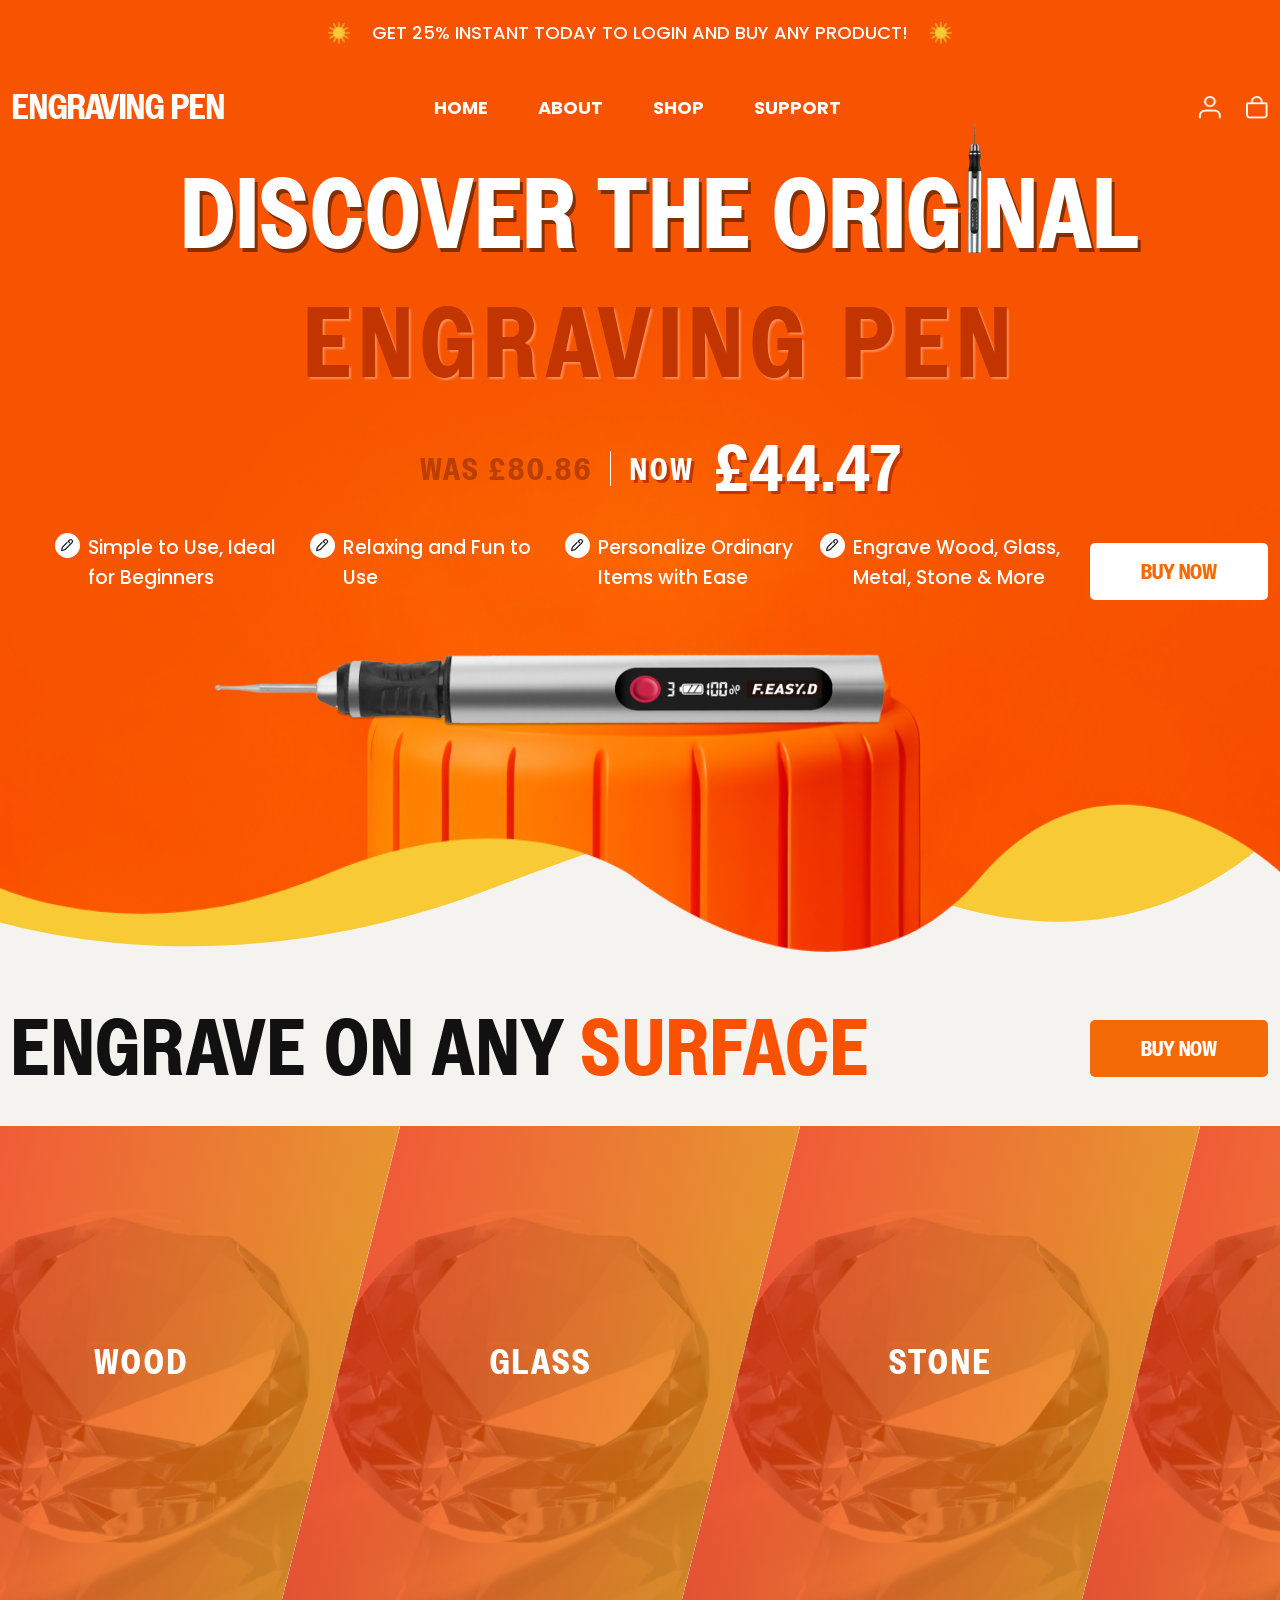
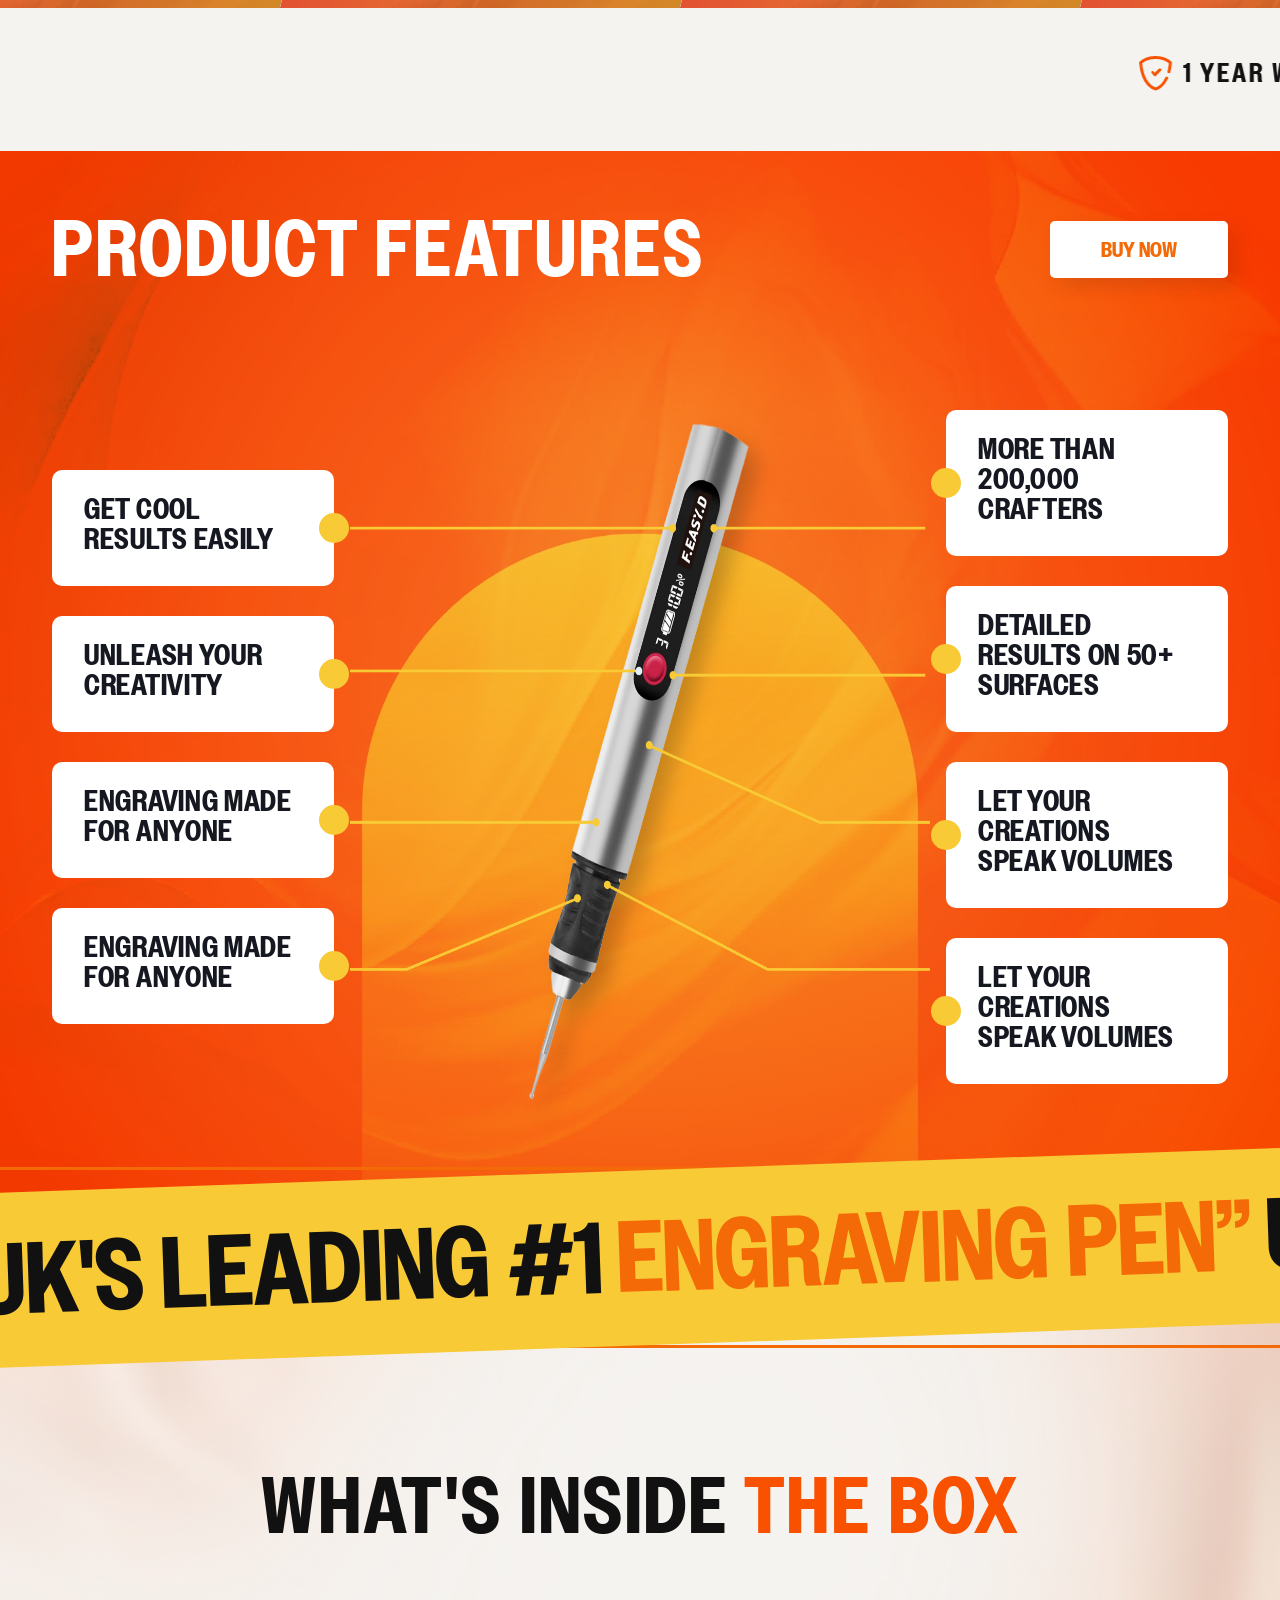
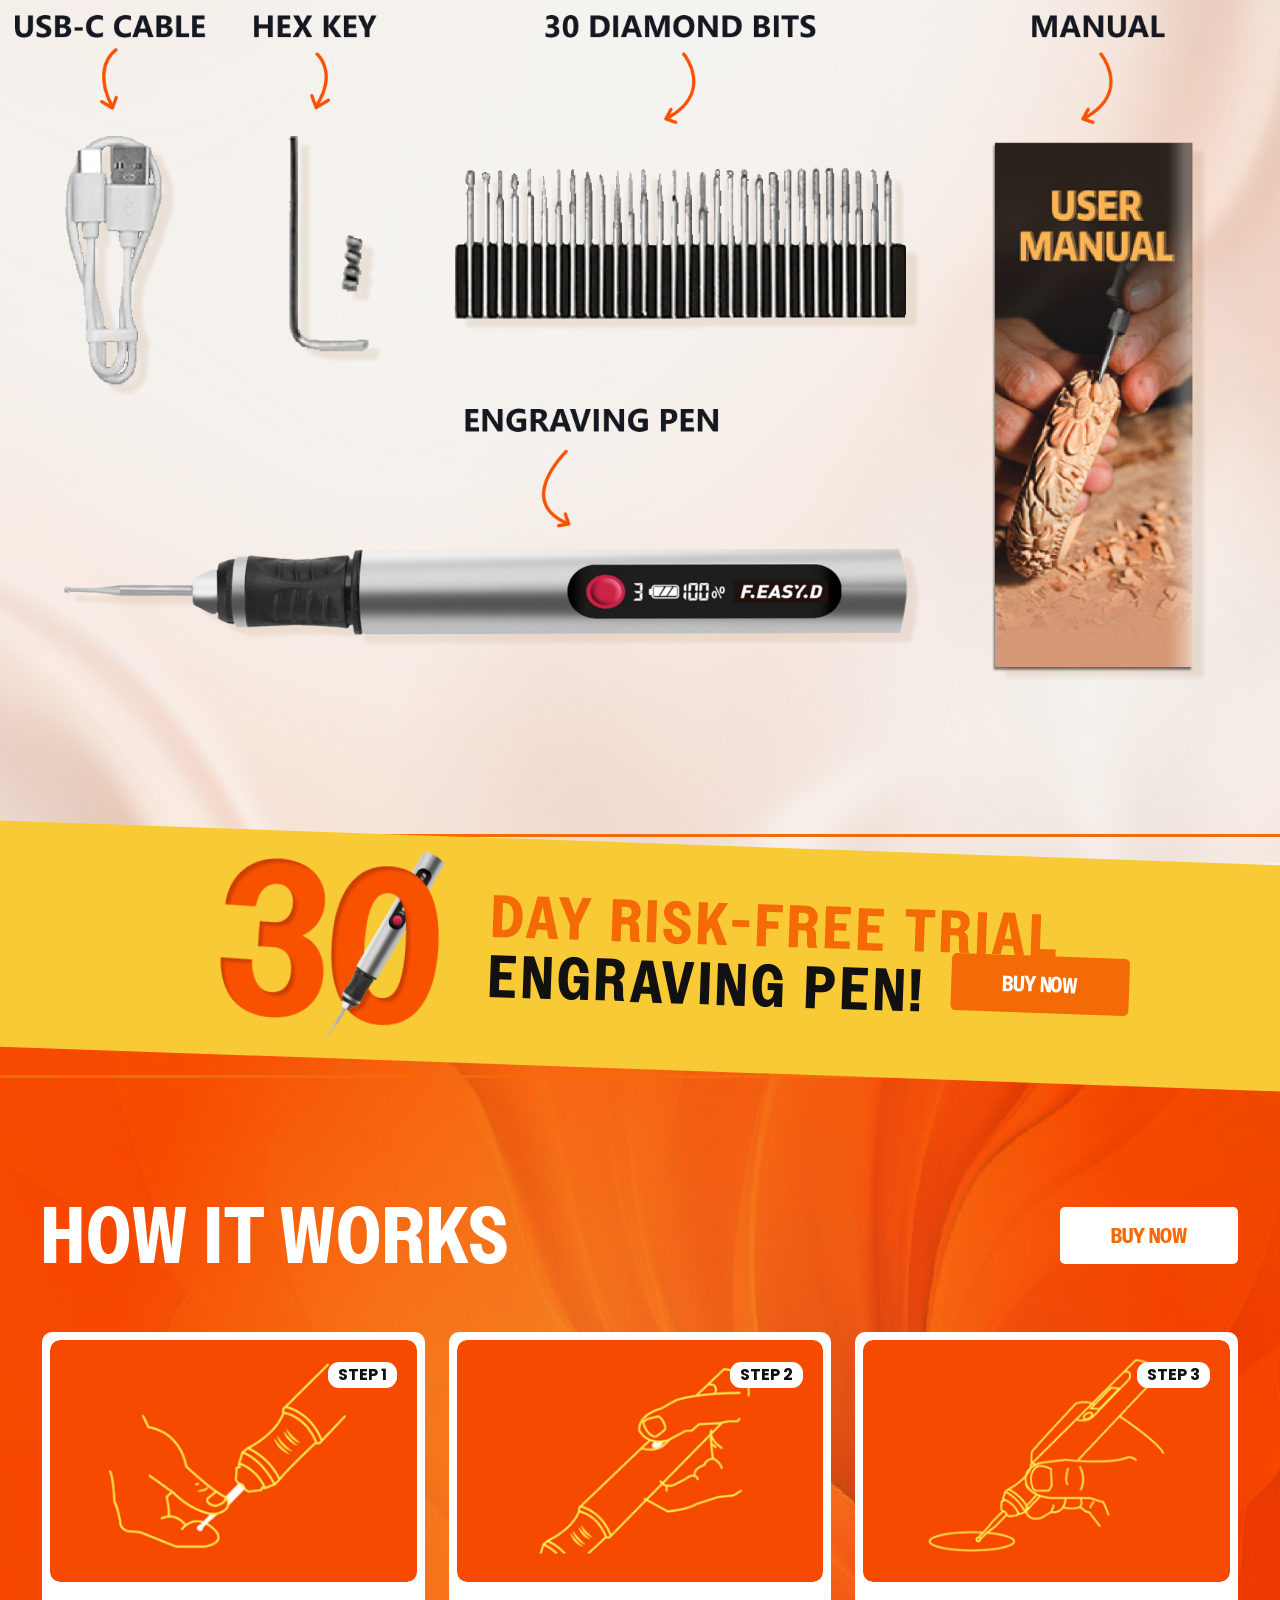
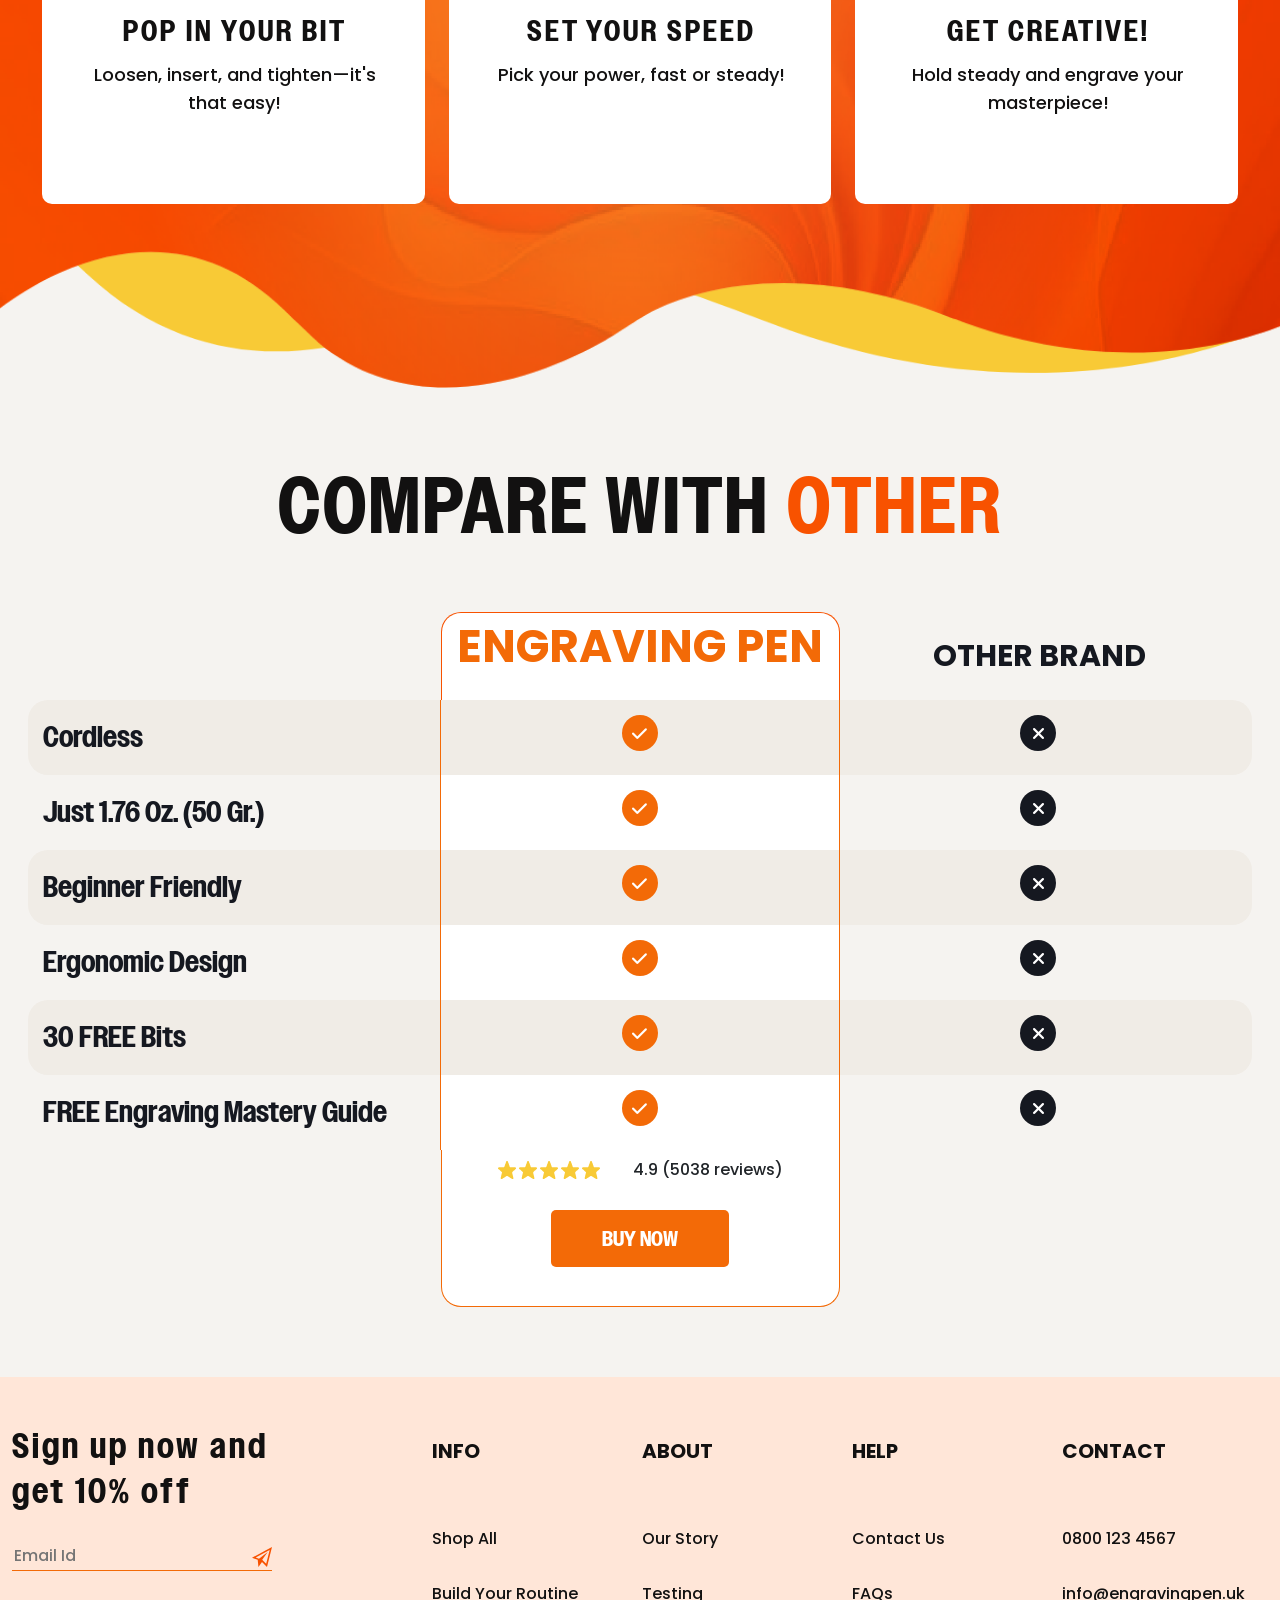
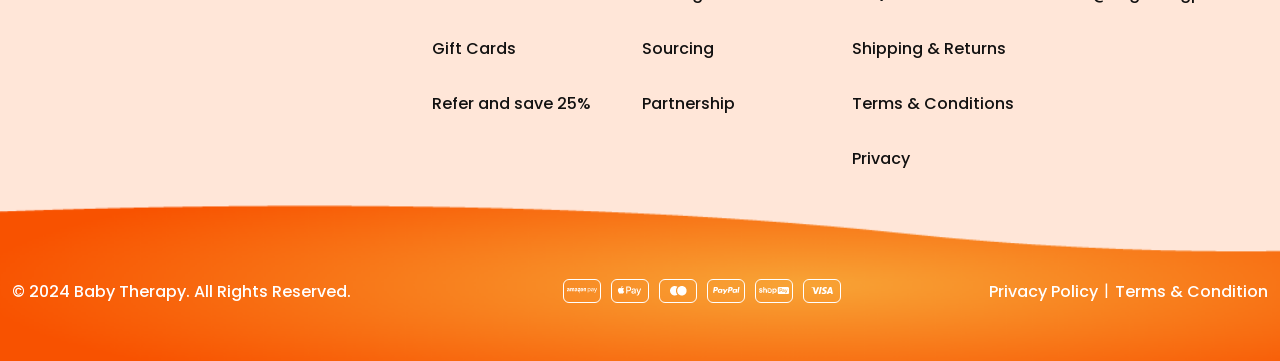
==== commit 88151156: "updated validation" ====
--- a/index.html
+++ b/index.html
@@ -1,17 +1,17 @@
 <!DOCTYPE html>
 <html lang="en">
   <head>
-    <meta charset="UTF-8" />
-    <meta http-equiv="X-UA-Compatible" content="IE=edge" />
-    <meta name="viewport" content="width=device-width, initial-scale=1.0" />
+    <meta charset="UTF-8">
+    <meta http-equiv="X-UA-Compatible" content="IE=edge">
+    <meta name="viewport" content="width=device-width, initial-scale=1.0">
     <title>Sneakerfanatic</title>
 
     <!--Essential css file-->
-    <link rel="stylesheet" href="assets/css/all.css" />
-    <link rel="stylesheet" href="assets/css/bootstrap.min.css" />
-    <link rel="stylesheet" href="assets/css/animate.css" />
-    <link rel="stylesheet" href="assets/css/swiper.min.css" />
-    <link rel="stylesheet" href="assets/css/style.css" />
+    <link rel="stylesheet" href="assets/css/all.css">
+    <link rel="stylesheet" href="assets/css/bootstrap.min.css">
+    <link rel="stylesheet" href="assets/css/animate.css">
+    <link rel="stylesheet" href="assets/css/swiper.min.css">
+    <link rel="stylesheet" href="assets/css/style.css">
   </head>
 
   <body>
@@ -19,11 +19,11 @@
     <header>
       <div class="header-top">
         <span class="icon">
-          <img src="assets/images/star.png" alt="icon" />
+          <img src="assets/images/star.png" alt="icon" >
         </span>
         <a href="#">Get 25% instant today to login and buy any product!</a>
         <span class="icon">
-          <img src="assets/images/star.png" alt="icon" />
+          <img src="assets/images/star.png" alt="icon" >
         </span>
       </div>
       <div class="container">
@@ -37,14 +37,14 @@
               <li><a href="#">support</a></li>
             </ul>
             <div class="user-cart">
-              <a href="#"><img src="assets/images/user.png" alt="icon" /></a>
-              <a href="#"><img src="assets/images/cart.png" alt="icon" /></a>
+              <a href="#"><img src="assets/images/user.png" alt="icon"></a>
+              <a href="#"><img src="assets/images/cart.png" alt="icon"></a>
             </div>
             <div class="user-cart-2">
               <a href="#"> <i class="fa-regular fa-user"></i> </a>
               <a href="#"> <i class="fa-solid fa-bag-shopping"></i> </a>
             </div>
-            <div class="mobile-menu-icon mobile-btn" id="menuIcon">
+            <div class="mobile-menu-icon mobile-btn menuIcon">
               <span></span>
               <span></span>
               <span></span>
@@ -61,7 +61,7 @@
         <div class="mobile-logo">
           <a href="#"> Engraving Pen</a>
         </div>
-        <div class="mobile-menu-icon mobile-btn" id="menuIcon">
+        <div class="mobile-menu-icon mobile-btn menuIcon">
           <span></span>
           <span></span>
           <span></span>
@@ -81,8 +81,8 @@
           <a href="#">support </a>
         </li>
       </ul>
-      <form action="">
-        <input type="search" placeholder="search..." />
+      <form action="#">
+        <input type="search" placeholder="search...">
         <a class="template-btn primary-btn" href="#">go</a>
       </form>
     </div>
@@ -90,26 +90,26 @@
 
     <!-- Hero Section Start -->
     <section class="hero-area overflow-hidden">
-      <img src="assets/images/hero-bg-shape.png" alt="" class="hero-bg-shape" />
-      <img class="hero-bg-1" src="assets/images/hero-bg.png" alt="hero-bg" />
+      <img src="assets/images/hero-bg-shape.png" alt="" class="hero-bg-shape">
+      <img class="hero-bg-1" src="assets/images/hero-bg.png" alt="hero-bg">
       <div class="hero-left-img">
         <img
           class="img-1 wow fadeInUp"
           src="assets/images/hero-left-final-1.png"
           alt="img"
-        />
+        >
         <img
           class="img-2 wow fadeInUp"
           data-wow-delay="0.2s"
           src="assets/images/hero-left-final-2.png"
           alt="img"
-        />
+        >
         <img
           class="img-3 wow fadeInUp"
           data-wow-delay="0.3s"
           src="assets/images/hero-left-final-3.png"
           alt="img"
-        />
+        >
       </div>
       <div class="container">
         <div class="content-wrapper">
@@ -133,25 +133,25 @@
             <div class="hero-text-icon wow fadeInUp" data-wow-delay="0.4s">
               <div class="inner">
                 <div class="icon">
-                  <img src="assets/images/pen.png" alt="" />
+                  <img src="assets/images/pen.png" alt="">
                 </div>
                 <p>Simple to Use, Ideal for Beginners</p>
               </div>
               <div class="inner">
                 <div class="icon">
-                  <img src="assets/images/pen.png" alt="" />
+                  <img src="assets/images/pen.png" alt="">
                 </div>
                 <p>Relaxing and Fun to Use</p>
               </div>
               <div class="inner">
                 <div class="icon">
-                  <img src="assets/images/pen.png" alt="" />
+                  <img src="assets/images/pen.png" alt="">
                 </div>
                 <p>Personalize Ordinary Items with Ease</p>
               </div>
               <div class="inner last-inner">
                 <div class="icon">
-                  <img src="assets/images/pen.png" alt="" />
+                  <img src="assets/images/pen.png" alt="">
                 </div>
                 <p>Engrave Wood, Glass, Metal, Stone & More</p>
               </div>
@@ -162,7 +162,7 @@
               data-wow-delay="0.5s"
               src="assets/images/pen-3.png"
               alt=""
-            />
+            >
           </div>
         </div>
       </div>
@@ -192,7 +192,7 @@
               src="assets/images/ct-1.jpg"
               alt="ct image"
               class="img-fluid ct-thumbnail"
-            />
+            >
             <span class="ct-overlay-primary"></span>
             <span class="ct-overlay-dark"></span>
             <h4>Wood</h4>
@@ -206,7 +206,7 @@
               src="assets/images/ct-1.jpg"
               alt="ct image"
               class="img-fluid ct-thumbnail"
-            />
+            >
             <span class="ct-overlay-primary"></span>
             <span class="ct-overlay-dark"></span>
             <h4>Glass</h4>
@@ -220,7 +220,7 @@
               src="assets/images/ct-1.jpg"
               alt="ct image"
               class="img-fluid ct-thumbnail"
-            />
+            >
             <span class="ct-overlay-primary"></span>
             <span class="ct-overlay-dark"></span>
             <h4>Stone</h4>
@@ -234,7 +234,7 @@
               src="assets/images/ct-1.jpg"
               alt="ct image"
               class="img-fluid ct-thumbnail"
-            />
+            >
             <span class="ct-overlay-primary"></span>
             <span class="ct-overlay-dark"></span>
             <h4>Metal</h4>
@@ -248,7 +248,7 @@
               src="assets/images/ct-1.jpg"
               alt="ct image"
               class="img-fluid ct-thumbnail"
-            />
+            >
             <span class="ct-overlay-primary"></span>
             <span class="ct-overlay-dark"></span>
             <h4>Glass</h4>
@@ -262,7 +262,7 @@
               src="assets/images/ct-1.jpg"
               alt="ct image"
               class="img-fluid ct-thumbnail"
-            />
+            >
             <span class="ct-overlay-primary"></span>
             <span class="ct-overlay-dark"></span>
             <h4>Glass</h4>
@@ -280,115 +280,107 @@
     <!--category section end-->
 
     <!--  Ticker section start -->
-    <section class="ticker-area pb-60 pt-60">
+    <div class="ticker-area pb-60 pt-60">
       <marquee class="ticker-marque" behavior="" direction="">
         <div class="ticler-text-wrapper">
           <img
-            class="ticker-kolom-before"
+            class="ticker-kolom-before ticker-icon"
             src="assets/images/safe.png"
             alt=""
-            class="ticker-icon"
-          />
+          >
           <h5 class="mt-0 ticker-main-content">1 Year Warranty</h5>
           <img
             class="ticker-kolom-after"
             src="assets/images/kolom-after.png"
             alt=""
-          />
-
-          <img
-            class="ticker-kolom-before"
+          >
+
+          <img
+            class="ticker-kolom-before ticker-icon"
             src="assets/images/safe.png"
             alt=""
-            class="ticker-icon"
-          />
+          >
           <h5 class="mt-0 ticker-main-content">free next day delivery</h5>
           <img
             class="ticker-kolom-after"
             src="assets/images/kolom-after.png"
             alt=""
-          />
-          <img
-            class="ticker-kolom-before"
+          >
+          <img
+            class="ticker-kolom-before ticker-icon"
             src="assets/images/safe.png"
             alt=""
-            class="ticker-icon"
-          />
+          >
           <h5 class="mt-0 ticker-main-content">UK’s #1 Engraving Pen</h5>
           <img
             class="ticker-kolom-after"
             src="assets/images/kolom-after.png"
             alt=""
-          />
-          <img
-            class="ticker-kolom-before"
+          >
+          <img
+            class="ticker-kolom-before ticker-icon"
             src="assets/images/safe.png"
             alt=""
-            class="ticker-icon"
-          />
+          >
           <h5 class="mt-0 ticker-main-content">500K Happy Customers</h5>
           <img
             class="ticker-kolom-after"
             src="assets/images/kolom-after.png"
             alt=""
-          />
-          <img
-            class="ticker-kolom-before"
+          >
+          <img
+            class="ticker-kolom-before ticker-icon"
             src="assets/images/safe.png"
             alt=""
-            class="ticker-icon"
-          />
+          >
           <h5 class="mt-0 ticker-main-content">1 Year Warranty</h5>
           <img
             class="ticker-kolom-after"
             src="assets/images/kolom-after.png"
             alt=""
-          />
-
-          <img
-            class="ticker-kolom-before"
+          >
+
+          <img
+            class="ticker-kolom-before ticker-icon"
             src="assets/images/safe.png"
             alt=""
-            class="ticker-icon"
-          />
+          >
           <h5 class="mt-0 ticker-main-content">free next day delivery</h5>
           <img
             class="ticker-kolom-after"
             src="assets/images/kolom-after.png"
             alt=""
-          />
-          <img
-            class="ticker-kolom-before"
+          >
+          <img
+            class="ticker-kolom-before ticker-icon"
             src="assets/images/safe.png"
             alt=""
-            class="ticker-icon"
-          />
+          >
           <h5 class="mt-0 ticker-main-content">UK’s #1 Engraving Pen</h5>
           <img
             class="ticker-kolom-after"
             src="assets/images/kolom-after.png"
             alt=""
-          />
-          <img
-            class="ticker-kolom-before"
+          >
+          <img
+            class="ticker-kolom-before ticker-icon"
             src="assets/images/safe.png"
             alt=""
-            class="ticker-icon"
-          />
+          >
           <h5 class="mt-0 ticker-main-content">500K Happy Customers</h5>
           <img
             class="ticker-kolom-after"
             src="assets/images/kolom-after.png"
             alt=""
-          />
+          >
         </div>
       </marquee>
-    </section>
+    </div>
     <!--  Ticker section ENd -->
 
     <!--feature section start-->
     <section class="product-features-area overflow-hidden">
-      <img src="assets/images/pf-bg.jpg" alt="pf-bg" class="pf-bg-shape" />
+      <img src="assets/images/pf-bg.jpg" alt="pf-bg" class="pf-bg-shape">
       <div class="container-1400">
         <div class="row align-items-center justify-cotent-between g-4">
           <div class="col-xl-8">
@@ -430,7 +422,7 @@
                   src="assets/images/pencil.png"
                   alt="pencil"
                   class="pf-feature-pencil"
-                />
+                >
               </div>
             </div>
             <div class="col-xl-3">
@@ -482,7 +474,7 @@
 
     <!-- User Manual start-->
     <section class="user-manual">
-      <img src="assets/images/user-manual.png" alt="" class="usermanual-bg" />
+      <img src="assets/images/user-manual.png" alt="" class="usermanual-bg">
       <div class="container">
         <div class="content-wrapper">
           <div class="section-title text-center">
@@ -492,7 +484,7 @@
           </div>
           
           <div class="img-wrapper">
-            <img src="assets/images/user-manual-main.png" alt="" />
+            <img src="assets/images/user-manual-main.png" alt="">
           </div>
         </div>
       </div>
@@ -507,11 +499,11 @@
           <div class="container">
             <div class="trail-content d-flex align-items-center justify-content-center flex-wrap">
               <div class="trail-content-thumb">
-                <img src="assets/images/trial-text.png" alt="" />
+                <img src="assets/images/trial-text.png" alt="">
               </div>
               <div class="trail-content-title">
                 <h2>
-                  Day Risk-Free Trial <br />
+                  Day Risk-Free Trial <br>
                   <span> Engraving pen! </span>
                 </h2>
                 <div class="trail-content-btn">
@@ -527,12 +519,12 @@
 
     <!--htw Section Start-->
     <section class="htw-section">
-      <img src="assets/images/htw-bg.png" alt="" class="htw-bg" />
+      <img src="assets/images/htw-bg.png" alt="" class="htw-bg">
       <img
         src="assets/images/htw-shape.png"
         alt=""
         class="htw-shape wow animate__animated animate__flipInX infinite"
-      />
+      >
       <div class="container-1400">
         <div class="htw-top d-flex justify-content-center justify-content-md-between align-items-center">
           <div class="htw-title wow fadeInUp">
@@ -552,7 +544,7 @@
             <div class="col-xl-4 col-md-6">
               <div class="htw-card wow fadeInUp">
                 <div class="htw-thumb">
-                  <img src="assets/images/htw-card-01.png" alt="" />
+                  <img src="assets/images/htw-card-01.png" alt="" >
                   <span class="htw-step">STEP 1</span>
                 </div>
                 <div class="htw-content wow fadeInUp">
@@ -564,7 +556,7 @@
             <div class="col-xl-4 col-md-6">
               <div class="htw-card wow fadeInUp" data-wow-delay="0.2s">
                 <div class="htw-thumb">
-                  <img src="assets/images/htw-card-02.png" alt="" />
+                  <img src="assets/images/htw-card-02.png" alt="" >
                   <span class="htw-step">STEP 2</span>
                 </div>
                 <div class="htw-content wow fadeInUp">
@@ -576,7 +568,7 @@
             <div class="col-xl-4 col-md-6">
               <div class="htw-card wow fadeInUp" data-wow-delay="0.3s">
                 <div class="htw-thumb">
-                  <img src="assets/images/htw-card-03.png" alt="" />
+                  <img src="assets/images/htw-card-03.png" alt="">
                   <span class="htw-step">STEP 3</span>
                 </div>
                 <div class="htw-content wow fadeInUp">
@@ -676,7 +668,7 @@
               </div>
               <div class="table-footer">
                 <div class="reviews-icon">
-                  <img src="assets/images/start-icon.png" alt="" />
+                  <img src="assets/images/start-icon.png" alt="">
                   <p>4.9 (5038 reviews)</p>
                 </div>
                 <a class="template-btn primary-btn" href="#">buy now</a>
@@ -701,9 +693,9 @@
                     <h3>Sign up now and get 10% off</h3>
                   </div>
                   <div class="footer-email d-flex">
-                    <input type="email" placeholder="Email Id" />
+                    <input type="email" placeholder="Email Id">
                     <button type="submit">
-                      <img src="assets/images/footer-icon.svg" alt="" />
+                      <img src="assets/images/footer-icon.svg" alt="">
                     </button>
                   </div>
                 </div>
@@ -764,7 +756,7 @@
           src="assets/images/footer-bottom-bg.png"
           alt=""
           class="footer-bottom-bg"
-        />
+        >
         <div class="container">
           <div class="footer-bottom-content">
             <div class="row">
@@ -783,37 +775,37 @@
                       <img
                         src="assets/images/footer-amazon.png"
                         alt="footer-logo"
-                      />
+                      >
                     </div>
                     <div class="footer-thumb">
                       <img
                         src="assets/images/footer-apple.png"
                         alt="footer-logo"
-                      />
+                      >
                     </div>
                     <div class="footer-thumb">
                       <img
                         src="assets/images/circle-image.png"
                         alt="footer-logo"
-                      />
+                      >
                     </div>
                     <div class="footer-thumb">
                       <img
                         src="assets/images/footer-pay.png"
                         alt="footer-logo"
-                      />
+                      >
                     </div>
                     <div class="footer-thumb">
                       <img
                         src="assets/images/footer-shop.png"
                         alt="footer-logo"
-                      />
+                      >
                     </div>
                     <div class="footer-thumb">
                       <img
                         src="assets/images/footer-visa.png"
                         alt="footer-logo"
-                      />
+                      >
                     </div>
                   </div>
                 </div>
--- a/assets/css/style.css
+++ b/assets/css/style.css
@@ -6,15 +6,20 @@
 Description: Sneakerfanatic - HTML Template
 Version: 1.1.0
 */
+
+
+
 /************************************** base css **************************************/
 /******* Google Fonts *********/
 @import url("https://fonts.googleapis.com/css2?family=Poppins:ital,wght@0,100;0,200;0,300;0,400;0,500;0,600;0,700;0,800;0,900;1,100;1,200;1,300;1,400;1,500;1,600;1,700;1,800;1,900&display=swap");
+
 /******** Custom Font ****************/
 @font-face {
   font-family: "OwnersNarrowBold";
   src: url("../fonts/owners-narrow-bold.woff2") format("woff2"), url("../fonts/owners-narrow-bold.woff") format("woff"), url("../fonts/owners-narrow-bold.ttf") format("truetype");
   font-weight: normal;
-  font-style: normal; }
+  font-style: normal;
+}
 
 /******** root ****************/
 :root {
@@ -28,35 +33,42 @@
   --footer-top-bg: #ffe6d8;
   --border-color: #3d3d3d;
   --border-gray: #dedede;
-  --border-dark: #242424; }
+  --border-dark: #242424;
+}
 
 body {
   margin: 0;
   font-family: var(--body-font);
   font-size: 16px;
-  background: #F5F3F0; }
+  background: #F5F3F0;
+}
 
 input {
-  outline: 0; }
+  outline: 0;
+}
 
 select {
   outline: 0;
-  border: 0; }
+  border: 0;
+}
 
 a {
   text-decoration: none;
   -webkit-transition: all 0.3s;
   -o-transition: all 0.3s;
-  transition: all 0.3s; }
+  transition: all 0.3s;
+}
 
 ul {
   list-style-type: none;
   padding: 0;
-  margin-bottom: 0; }
+  margin-bottom: 0;
+}
 
 button {
   border: 0;
-  background-color: transparent; }
+  background-color: transparent;
+}
 
 h1,
 .h1,
@@ -72,13 +84,15 @@
 .h6 {
   color: var(--secondary-color);
   font-family: var(--primary-font);
-  letter-spacing: 3px; }
+  letter-spacing: 3px;
+}
 
 h1,
 .h1,
 h2,
 .h2 {
-  font-family: var(--heading-font); }
+  font-family: var(--heading-font);
+}
 
 .h1,
 h1 {
@@ -86,114 +100,167 @@
   text-transform: uppercase;
   font-weight: 700;
   letter-spacing: 3px;
-  line-height: 99px; }
-  @media (max-width: 991.98px) {
-    .h1,
-    h1 {
-      font-size: 42px; } }
+  line-height: 99px;
+}
+
+@media (max-width: 991.98px) {
+
+  .h1,
+  h1 {
+    font-size: 42px;
+  }
+}
 
 .h2,
 h2 {
   font-size: 80px;
-  text-transform: uppercase; }
-  @media (max-width: 991.98px) {
-    .h2,
-    h2 {
-      font-size: 32px; } }
+  text-transform: uppercase;
+}
+
+@media (max-width: 991.98px) {
+
+  .h2,
+  h2 {
+    font-size: 32px;
+  }
+}
 
 .h3,
 h3 {
-  font-size: 35px; }
-  @media (max-width: 991.98px) {
-    .h3,
-    h3 {
-      font-size: 28px;
-      text-transform: uppercase; } }
+  font-size: 35px;
+}
+
+@media (max-width: 991.98px) {
+
+  .h3,
+  h3 {
+    font-size: 28px;
+    text-transform: uppercase;
+  }
+}
 
 .h4,
 h4 {
-  font-size: 32px; }
-  @media (max-width: 991.98px) {
-    .h4,
-    h4 {
-      font-size: 28px; } }
+  font-size: 32px;
+}
+
+@media (max-width: 991.98px) {
+
+  .h4,
+  h4 {
+    font-size: 28px;
+  }
+}
 
 .h5,
 h5 {
   font-size: 26px;
   text-transform: uppercase;
   font-weight: 700;
-  letter-spacing: 3px; }
-  @media (max-width: 991.98px) {
-    .h5,
-    h5 {
-      font-size: 28px; } }
+  letter-spacing: 3px;
+}
+
+@media (max-width: 991.98px) {
+
+  .h5,
+  h5 {
+    font-size: 28px;
+  }
+}
 
 .pt-120 {
-  padding-top: 100px; }
-  @media (max-width: 767.98px) {
-    .pt-120 {
-      padding-top: 70px; } }
+  padding-top: 100px;
+}
+
+@media (max-width: 767.98px) {
+  .pt-120 {
+    padding-top: 70px;
+  }
+}
 
 .ptb-120 {
-  padding: 100px 0; }
-  @media (max-width: 767.98px) {
-    .ptb-120 {
-      padding: 70px 0; } }
+  padding: 100px 0;
+}
+
+@media (max-width: 767.98px) {
+  .ptb-120 {
+    padding: 70px 0;
+  }
+}
 
 .ptb-60 {
-  padding: 60px 0; }
+  padding: 60px 0;
+}
 
 .pt-30 {
-  padding-top: 30px; }
+  padding-top: 30px;
+}
 
 .pt-40 {
-  padding-top: 40px; }
+  padding-top: 40px;
+}
 
 .pb-30 {
-  padding-bottom: 30px; }
+  padding-bottom: 30px;
+}
 
 .pb-40 {
-  padding-bottom: 40px; }
+  padding-bottom: 40px;
+}
 
 .pb-60 {
-  padding-bottom: 60px; }
+  padding-bottom: 60px;
+}
 
 .pb-120 {
-  padding-bottom: 100px; }
-  @media (max-width: 767.98px) {
-    .pb-120 {
-      padding-bottom: 70px; } }
+  padding-bottom: 100px;
+}
+
+@media (max-width: 767.98px) {
+  .pb-120 {
+    padding-bottom: 70px;
+  }
+}
 
 .mt-0 {
-  margin-bottom: 0; }
+  margin-bottom: 0;
+}
 
 .mt-32 {
-  margin-top: 32px; }
+  margin-top: 32px;
+}
 
 .mt-40 {
-  margin-top: 40px; }
+  margin-top: 40px;
+}
 
 .mt-50 {
-  margin-top: 50px; }
+  margin-top: 50px;
+}
 
 .mt-60 {
-  margin-top: 60px; }
+  margin-top: 60px;
+}
 
 .mt-80 {
-  margin-top: 80px; }
+  margin-top: 80px;
+}
 
 .mb-32 {
-  margin-bottom: 32px; }
+  margin-bottom: 32px;
+}
 
 .mb-40 {
-  margin-bottom: 40px; }
+  margin-bottom: 40px;
+}
 
 .mb-50 {
-  margin-bottom: 50px; }
+  margin-bottom: 50px;
+}
 
 .mb-60 {
-  margin-bottom: 60px; }
+  margin-bottom: 60px;
+}
 
 /******************************** components ******************************/
 /******Header Start*********/
@@ -203,182 +270,258 @@
   top: 0;
   left: 0;
   z-index: 10;
-  background: transparent; }
+  background: transparent;
+}
+
+header .header-top {
+  padding: 16px 0;
+  display: -webkit-box;
+  display: -ms-flexbox;
+  display: flex;
+  -webkit-box-align: center;
+  -ms-flex-align: center;
+  align-items: center;
+  -webkit-box-pack: center;
+  -ms-flex-pack: center;
+  justify-content: center;
+  padding: 14px 0px;
+  gap: 22px;
+  border-bottom: 1px solid rgba(var(--white-color), 0.3%);
+}
+
+header .header-top .icon {
+  display: inline-block;
+}
+
+header .header-top .icon img {
+  width: 22px;
+  height: 22px;
+}
+
+header .header-top a {
+  padding: 5px 0;
+  font-size: 18px;
+  color: var(--white-color);
+  font-weight: 500;
+  text-transform: uppercase;
+}
+
+@media (max-width: 767.98px) {
   header .header-top {
-    padding: 16px 0;
+    display: none;
+  }
+}
+
+header .header-nav {
+  padding: 15px 0;
+  display: -webkit-box;
+  display: -ms-flexbox;
+  display: flex;
+  -webkit-box-align: center;
+  -ms-flex-align: center;
+  align-items: center;
+  -webkit-box-pack: justify;
+  -ms-flex-pack: justify;
+  justify-content: space-between;
+}
+
+header .header-nav .header-logo {
+  color: var(--white-color);
+  font-size: 36px;
+  font-weight: 700;
+  font-family: var(--heading-font);
+  text-transform: uppercase;
+}
+
+@media (max-width: 460px) {
+  header .header-nav .header-logo {
+    font-size: 30px;
+  }
+}
+
+header .header-nav .nav {
+  display: -webkit-box;
+  display: -ms-flexbox;
+  display: flex;
+  gap: 50px;
+  margin-left: -150px;
+}
+
+header .header-nav .nav li a {
+  color: var(--white-color);
+  font-size: 18px;
+  font-weight: 700;
+  text-transform: uppercase;
+  position: relative;
+}
+
+header .header-nav .nav li a::after {
+  position: absolute;
+  content: "";
+  width: 0%;
+  height: 3px;
+  background: var(--white-color);
+  -webkit-transition: 0.3s;
+  -o-transition: 0.3s;
+  transition: 0.3s;
+  opacity: 0;
+  top: 100%;
+  left: 50%;
+}
+
+header .header-nav .nav li a:hover::after {
+  width: 100%;
+  left: 0;
+  opacity: 1;
+}
+
+@media (max-width: 1199.98px) {
+  header .header-nav .nav {
+    margin-left: 100px;
+  }
+}
+
+@media (max-width: 991.98px) {
+  header .header-nav .nav {
+    display: none;
+  }
+}
+
+header .header-nav .user-cart {
+  display: -webkit-box;
+  display: -ms-flexbox;
+  display: flex;
+  -webkit-box-align: center;
+  -ms-flex-align: center;
+  align-items: center;
+  gap: 25px;
+}
+
+header .header-nav .user-cart a img {
+  width: 22px;
+  height: 23px;
+  -webkit-transition: 0.3s;
+  -o-transition: 0.3s;
+  transition: 0.3s;
+}
+
+header .header-nav .user-cart a:hover img {
+  -webkit-animation: 0.3s toLeftFromRight forwards;
+  animation: 0.3s toLeftFromRight forwards;
+}
+
+@media (max-width: 991.98px) {
+  header .header-nav .user-cart {
+    margin-left: auto;
+  }
+}
+
+@media (max-width: 460px) {
+  header .header-nav .user-cart {
+    display: none !important;
+  }
+}
+
+header .header-nav .user-cart-2 {
+  display: none;
+  -webkit-box-align: center;
+  -ms-flex-align: center;
+  align-items: center;
+  gap: 25px;
+}
+
+header .header-nav .user-cart-2 a {
+  font-size: 22px;
+  color: #000;
+}
+
+header .header-nav .user-cart-2 a:hover i {
+  display: inline-block;
+  -webkit-animation: 0.3s toLeftFromRight forwards;
+  animation: 0.3s toLeftFromRight forwards;
+}
+
+@media (max-width: 991.98px) {
+  header .header-nav .user-cart-2 {
+    margin-left: auto;
+  }
+}
+
+@media (max-width: 460px) {
+  header .header-nav .user-cart-2 {
+    display: none !important;
+  }
+}
+
+header .header-nav .mobile-menu-icon {
+  margin-left: 30px;
+  width: 30px;
+  height: 20px;
+  cursor: pointer;
+  display: none;
+  -webkit-box-orient: vertical;
+  -webkit-box-direction: normal;
+  -ms-flex-direction: column;
+  flex-direction: column;
+  gap: 5px;
+}
+
+header .header-nav .mobile-menu-icon span {
+  display: block;
+  width: 100%;
+  height: 3px;
+  background-color: var(--white-color);
+  border-radius: 6px;
+  -webkit-transition: all 0.3s ease;
+  -o-transition: all 0.3s ease;
+  transition: all 0.3s ease;
+}
+
+header .header-nav .mobile-menu-icon span:first-child {
+  width: 100%;
+  -webkit-transform: rotate(0deg);
+  -ms-transform: rotate(0deg);
+  transform: rotate(0deg);
+}
+
+header .header-nav .mobile-menu-icon span:nth-child(2) {
+  width: 80%;
+  -ms-flex-item-align: end;
+  -ms-grid-row-align: end;
+  align-self: end;
+}
+
+header .header-nav .mobile-menu-icon span:last-child {
+  width: 50%;
+  -ms-flex-item-align: end;
+  -ms-grid-row-align: end;
+  align-self: end;
+}
+
+header .header-nav .mobile-menu-icon.active span:nth-child(1) {
+  -webkit-transform: translateY(8px) rotate(45deg);
+  -ms-transform: translateY(8px) rotate(45deg);
+  transform: translateY(8px) rotate(45deg);
+}
+
+header .header-nav .mobile-menu-icon.active span:nth-child(2) {
+  opacity: 0;
+}
+
+header .header-nav .mobile-menu-icon.active span:nth-child(3) {
+  width: 100%;
+  -webkit-transform: translateY(-8px) rotate(-45deg);
+  -ms-transform: translateY(-8px) rotate(-45deg);
+  transform: translateY(-8px) rotate(-45deg);
+}
+
+@media (max-width: 991.98px) {
+  header .header-nav .mobile-menu-icon {
     display: -webkit-box;
     display: -ms-flexbox;
     display: flex;
-    -webkit-box-align: center;
-    -ms-flex-align: center;
-    align-items: center;
-    -webkit-box-pack: center;
-    -ms-flex-pack: center;
-    justify-content: center;
-    padding: 14px 0px;
-    gap: 22px;
-    border-bottom: 1px solid rgba(var(--white-color), 0.3%); }
-    header .header-top .icon {
-      display: inline-block; }
-      header .header-top .icon img {
-        width: 22px;
-        height: 22px; }
-    header .header-top a {
-      padding: 5px 0;
-      font-size: 18px;
-      color: var(--white-color);
-      font-weight: 500;
-      text-transform: uppercase; }
-    @media (max-width: 767.98px) {
-      header .header-top {
-        display: none; } }
-  header .header-nav {
-    padding: 15px 0;
-    display: -webkit-box;
-    display: -ms-flexbox;
-    display: flex;
-    -webkit-box-align: center;
-    -ms-flex-align: center;
-    align-items: center;
-    -webkit-box-pack: justify;
-    -ms-flex-pack: justify;
-    justify-content: space-between; }
-    header .header-nav .header-logo {
-      color: var(--white-color);
-      font-size: 36px;
-      font-weight: 700;
-      font-family: var(--heading-font);
-      text-transform: uppercase; }
-      @media (max-width: 460px) {
-        header .header-nav .header-logo {
-          font-size: 30px; } }
-    header .header-nav .nav {
-      display: -webkit-box;
-      display: -ms-flexbox;
-      display: flex;
-      gap: 50px;
-      margin-left: -150px; }
-      header .header-nav .nav li a {
-        color: var(--white-color);
-        font-size: 18px;
-        font-weight: 700;
-        text-transform: uppercase;
-        position: relative; }
-        header .header-nav .nav li a::after {
-          position: absolute;
-          content: "";
-          width: 0%;
-          height: 3px;
-          background: var(--white-color);
-          -webkit-transition: 0.3s;
-          -o-transition: 0.3s;
-          transition: 0.3s;
-          opacity: 0;
-          top: 100%;
-          left: 50%; }
-        header .header-nav .nav li a:hover::after {
-          width: 100%;
-          left: 0;
-          opacity: 1; }
-      @media (max-width: 1199.98px) {
-        header .header-nav .nav {
-          margin-left: 100px; } }
-      @media (max-width: 991.98px) {
-        header .header-nav .nav {
-          display: none; } }
-    header .header-nav .user-cart {
-      display: -webkit-box;
-      display: -ms-flexbox;
-      display: flex;
-      -webkit-box-align: center;
-      -ms-flex-align: center;
-      align-items: center;
-      gap: 25px; }
-      header .header-nav .user-cart a img {
-        width: 22px;
-        height: 23px;
-        -webkit-transition: 0.3s;
-        -o-transition: 0.3s;
-        transition: 0.3s; }
-      header .header-nav .user-cart a:hover img {
-        -webkit-animation: 0.3s toLeftFromRight forwards;
-        animation: 0.3s toLeftFromRight forwards; }
-      @media (max-width: 991.98px) {
-        header .header-nav .user-cart {
-          margin-left: auto; } }
-      @media (max-width: 460px) {
-        header .header-nav .user-cart {
-          display: none !important; } }
-    header .header-nav .user-cart-2 {
-      display: none;
-      -webkit-box-align: center;
-      -ms-flex-align: center;
-      align-items: center;
-      gap: 25px; }
-      header .header-nav .user-cart-2 a {
-        font-size: 22px;
-        color: #000; }
-        header .header-nav .user-cart-2 a:hover i {
-          display: inline-block;
-          -webkit-animation: 0.3s toLeftFromRight forwards;
-          animation: 0.3s toLeftFromRight forwards; }
-      @media (max-width: 991.98px) {
-        header .header-nav .user-cart-2 {
-          margin-left: auto; } }
-      @media (max-width: 460px) {
-        header .header-nav .user-cart-2 {
-          display: none !important; } }
-    header .header-nav .mobile-menu-icon {
-      margin-left: 30px;
-      width: 30px;
-      height: 20px;
-      cursor: pointer;
-      display: none;
-      -webkit-box-orient: vertical;
-      -webkit-box-direction: normal;
-      -ms-flex-direction: column;
-      flex-direction: column;
-      gap: 5px; }
-      header .header-nav .mobile-menu-icon span {
-        display: block;
-        width: 100%;
-        height: 3px;
-        background-color: var(--white-color);
-        border-radius: 6px;
-        -webkit-transition: all 0.3s ease;
-        -o-transition: all 0.3s ease;
-        transition: all 0.3s ease; }
-      header .header-nav .mobile-menu-icon span:first-child {
-        width: 100%;
-        -webkit-transform: rotate(0deg);
-        -ms-transform: rotate(0deg);
-        transform: rotate(0deg); }
-      header .header-nav .mobile-menu-icon span:nth-child(2) {
-        width: 80%;
-        -ms-flex-item-align: end;
-        -ms-grid-row-align: end;
-        align-self: end; }
-      header .header-nav .mobile-menu-icon span:last-child {
-        width: 50%;
-        -ms-flex-item-align: end;
-        -ms-grid-row-align: end;
-        align-self: end; }
-      header .header-nav .mobile-menu-icon.active span:nth-child(1) {
-        -webkit-transform: translateY(8px) rotate(45deg);
-        -ms-transform: translateY(8px) rotate(45deg);
-        transform: translateY(8px) rotate(45deg); }
-      header .header-nav .mobile-menu-icon.active span:nth-child(2) {
-        opacity: 0; }
-      header .header-nav .mobile-menu-icon.active span:nth-child(3) {
-        width: 100%;
-        -webkit-transform: translateY(-8px) rotate(-45deg);
-        -ms-transform: translateY(-8px) rotate(-45deg);
-        transform: translateY(-8px) rotate(-45deg); }
-      @media (max-width: 991.98px) {
-        header .header-nav .mobile-menu-icon {
-          display: -webkit-box;
-          display: -ms-flexbox;
-          display: flex; } }
+  }
+}
 
 /******* Sticky header***********/
 .sticky {
@@ -391,36 +534,60 @@
   animation: 1s custom-fadeInDown;
   background-color: var(--white-color);
   -webkit-box-shadow: 0px 4px 6px rgba(0, 0, 0, 0.1);
-  box-shadow: 0px 4px 6px rgba(0, 0, 0, 0.1); }
-  .sticky .header-top {
-    display: none; }
-  .sticky .container {
-    max-width: 100%;
-    padding: 0;
-    background-color: var(--white-color);
-    padding: 0 10px; }
-    .sticky .container .content-wrapper {
-      max-width: 1400px;
-      margin: 0 auto; }
-      .sticky .container .content-wrapper .header-nav .header-logo {
-        color: #000; }
-      .sticky .container .content-wrapper .header-nav .nav {
-        margin-left: 0 !important; }
-        .sticky .container .content-wrapper .header-nav .nav li a {
-          color: #000; }
-          .sticky .container .content-wrapper .header-nav .nav li a::after {
-            background: #000; }
-      .sticky .container .content-wrapper .header-nav .user-cart {
-        display: none !important; }
-      .sticky .container .content-wrapper .header-nav .user-cart-2 {
-        display: -webkit-box !important;
-        display: -ms-flexbox !important;
-        display: flex !important; }
-        @media (max-width: 460px) {
-          .sticky .container .content-wrapper .header-nav .user-cart-2 {
-            display: none !important; } }
-      .sticky .container .content-wrapper .header-nav .mobile-menu-icon span {
-        background: #000; }
+  box-shadow: 0px 4px 6px rgba(0, 0, 0, 0.1);
+}
+
+.sticky .header-top {
+  display: none;
+}
+
+.sticky .container {
+  max-width: 100%;
+  padding: 0;
+  background-color: var(--white-color);
+  padding: 0 10px;
+}
+
+.sticky .container .content-wrapper {
+  max-width: 1400px;
+  margin: 0 auto;
+}
+
+.sticky .container .content-wrapper .header-nav .header-logo {
+  color: #000;
+}
+
+.sticky .container .content-wrapper .header-nav .nav {
+  margin-left: 0 !important;
+}
+
+.sticky .container .content-wrapper .header-nav .nav li a {
+  color: #000;
+}
+
+.sticky .container .content-wrapper .header-nav .nav li a::after {
+  background: #000;
+}
+
+.sticky .container .content-wrapper .header-nav .user-cart {
+  display: none !important;
+}
+
+.sticky .container .content-wrapper .header-nav .user-cart-2 {
+  display: -webkit-box !important;
+  display: -ms-flexbox !important;
+  display: flex !important;
+}
+
+@media (max-width: 460px) {
+  .sticky .container .content-wrapper .header-nav .user-cart-2 {
+    display: none !important;
+  }
+}
+
+.sticky .container .content-wrapper .header-nav .mobile-menu-icon span {
+  background: #000;
+}
 
 .mobile-menu {
   position: fixed;
@@ -433,178 +600,236 @@
   -o-transition: all 0.3s;
   transition: all 0.3s;
   z-index: 15;
-  overflow: scroll; }
-  .mobile-menu.active {
-    right: 0% !important; }
-  .mobile-menu .top {
-    background: var(--primary-color);
+  overflow: scroll;
+}
+
+.mobile-menu.active {
+  right: 0% !important;
+}
+
+.mobile-menu .top {
+  background: var(--primary-color);
+  display: -webkit-box;
+  display: -ms-flexbox;
+  display: flex;
+  -webkit-box-align: center;
+  -ms-flex-align: center;
+  align-items: center;
+  -webkit-box-pack: justify;
+  -ms-flex-pack: justify;
+  justify-content: space-between;
+  padding: 23px;
+}
+
+.mobile-menu .top .mobile-logo a {
+  color: var(--white-color);
+  font-size: 25px;
+  font-weight: 700;
+  font-family: var(--heading-font);
+  text-transform: uppercase;
+}
+
+.mobile-menu .top .mobile-menu-icon {
+  margin-left: 30px;
+  width: 20px;
+  height: 20px;
+  cursor: pointer;
+  display: -webkit-box;
+  display: -ms-flexbox;
+  display: flex;
+  -webkit-box-orient: vertical;
+  -webkit-box-direction: normal;
+  -ms-flex-direction: column;
+  flex-direction: column;
+  gap: 5px;
+}
+
+.mobile-menu .top .mobile-menu-icon span {
+  display: block;
+  width: 100%;
+  height: 3px;
+  background-color: var(--white-color);
+  border-radius: 6px;
+  -webkit-transition: all 0.3s ease;
+  -o-transition: all 0.3s ease;
+  transition: all 0.3s ease;
+}
+
+.mobile-menu .top .mobile-menu-icon span:first-child {
+  width: 100%;
+  -webkit-transform: rotate(0deg);
+  -ms-transform: rotate(0deg);
+  transform: rotate(0deg);
+}
+
+.mobile-menu .top .mobile-menu-icon span:nth-child(2) {
+  width: 80%;
+  -ms-flex-item-align: end;
+  -ms-grid-row-align: end;
+  align-self: end;
+}
+
+.mobile-menu .top .mobile-menu-icon span:last-child {
+  width: 50%;
+  -ms-flex-item-align: end;
+  -ms-grid-row-align: end;
+  align-self: end;
+}
+
+.mobile-menu .top .mobile-menu-icon.active span:nth-child(1) {
+  -webkit-transform: translateY(8px) rotate(45deg);
+  -ms-transform: translateY(8px) rotate(45deg);
+  transform: translateY(8px) rotate(45deg);
+}
+
+.mobile-menu .top .mobile-menu-icon.active span:nth-child(2) {
+  opacity: 0;
+}
+
+.mobile-menu .top .mobile-menu-icon.active span:nth-child(3) {
+  width: 100%;
+  -webkit-transform: translateY(-8px) rotate(-45deg);
+  -ms-transform: translateY(-8px) rotate(-45deg);
+  transform: translateY(-8px) rotate(-45deg);
+}
+
+@media (max-width: 991.98px) {
+  .mobile-menu .top .mobile-menu-icon {
     display: -webkit-box;
     display: -ms-flexbox;
     display: flex;
-    -webkit-box-align: center;
-    -ms-flex-align: center;
-    align-items: center;
-    -webkit-box-pack: justify;
-    -ms-flex-pack: justify;
-    justify-content: space-between;
-    padding: 23px; }
-    .mobile-menu .top .mobile-logo a {
-      color: var(--white-color);
-      font-size: 25px;
-      font-weight: 700;
-      font-family: var(--heading-font);
-      text-transform: uppercase; }
-    .mobile-menu .top .mobile-menu-icon {
-      margin-left: 30px;
-      width: 20px;
-      height: 20px;
-      cursor: pointer;
-      display: -webkit-box;
-      display: -ms-flexbox;
-      display: flex;
-      -webkit-box-orient: vertical;
-      -webkit-box-direction: normal;
-      -ms-flex-direction: column;
-      flex-direction: column;
-      gap: 5px; }
-      .mobile-menu .top .mobile-menu-icon span {
-        display: block;
-        width: 100%;
-        height: 3px;
-        background-color: var(--white-color);
-        border-radius: 6px;
-        -webkit-transition: all 0.3s ease;
-        -o-transition: all 0.3s ease;
-        transition: all 0.3s ease; }
-      .mobile-menu .top .mobile-menu-icon span:first-child {
-        width: 100%;
-        -webkit-transform: rotate(0deg);
-        -ms-transform: rotate(0deg);
-        transform: rotate(0deg); }
-      .mobile-menu .top .mobile-menu-icon span:nth-child(2) {
-        width: 80%;
-        -ms-flex-item-align: end;
-        -ms-grid-row-align: end;
-        align-self: end; }
-      .mobile-menu .top .mobile-menu-icon span:last-child {
-        width: 50%;
-        -ms-flex-item-align: end;
-        -ms-grid-row-align: end;
-        align-self: end; }
-      .mobile-menu .top .mobile-menu-icon.active span:nth-child(1) {
-        -webkit-transform: translateY(8px) rotate(45deg);
-        -ms-transform: translateY(8px) rotate(45deg);
-        transform: translateY(8px) rotate(45deg); }
-      .mobile-menu .top .mobile-menu-icon.active span:nth-child(2) {
-        opacity: 0; }
-      .mobile-menu .top .mobile-menu-icon.active span:nth-child(3) {
-        width: 100%;
-        -webkit-transform: translateY(-8px) rotate(-45deg);
-        -ms-transform: translateY(-8px) rotate(-45deg);
-        transform: translateY(-8px) rotate(-45deg); }
-      @media (max-width: 991.98px) {
-        .mobile-menu .top .mobile-menu-icon {
-          display: -webkit-box;
-          display: -ms-flexbox;
-          display: flex; } }
-  .mobile-menu .mobile-nav {
-    padding: 25px; }
-    .mobile-menu .mobile-nav li a {
-      color: #000;
-      text-transform: uppercase;
-      font-weight: 600;
-      width: 100%;
-      padding: 10px 0;
-      display: -webkit-box;
-      display: -ms-flexbox;
-      display: flex;
-      -webkit-transition: 0.3s;
-      -o-transition: 0.3s;
-      transition: 0.3s;
-      -webkit-box-align: center;
-      -ms-flex-align: center;
-      align-items: center;
-      -webkit-box-pack: justify;
-      -ms-flex-pack: justify;
-      justify-content: space-between;
-      border-bottom: 1px solid rgba(var(--primary-color), 0.3%); }
-      .mobile-menu .mobile-nav li a .icon {
-        display: inline-block;
-        -webkit-transform: rotate(0deg);
-        -ms-transform: rotate(0deg);
-        transform: rotate(0deg);
-        -webkit-transition: all 0.3s;
-        -o-transition: all 0.3s;
-        transition: all 0.3s; }
-      .mobile-menu .mobile-nav li a:hover {
-        color: var(--primary-color);
-        padding-left: 10px; }
-        .mobile-menu .mobile-nav li a:hover .icon {
-          -webkit-transform: rotate(180deg);
-          -ms-transform: rotate(180deg);
-          transform: rotate(180deg); }
-  .mobile-menu form {
-    padding: 23px; }
-    .mobile-menu form input {
-      width: 100%;
-      border: 1px solid var(--primary-color);
-      padding: 10px;
-      border-radius: 12px; }
-    .mobile-menu form a {
-      margin-top: 20px;
-      width: 100%;
-      -webkit-box-pack: center;
-      -ms-flex-pack: center;
-      justify-content: center;
-      font-weight: 500;
-      height: 40px;
-      font-size: 17px;
-      letter-spacing: 2px; }
+  }
+}
+
+.mobile-menu .mobile-nav {
+  padding: 25px;
+}
+
+.mobile-menu .mobile-nav li a {
+  color: #000;
+  text-transform: uppercase;
+  font-weight: 600;
+  width: 100%;
+  padding: 10px 0;
+  display: -webkit-box;
+  display: -ms-flexbox;
+  display: flex;
+  -webkit-transition: 0.3s;
+  -o-transition: 0.3s;
+  transition: 0.3s;
+  -webkit-box-align: center;
+  -ms-flex-align: center;
+  align-items: center;
+  -webkit-box-pack: justify;
+  -ms-flex-pack: justify;
+  justify-content: space-between;
+  border-bottom: 1px solid rgba(var(--primary-color), 0.3%);
+}
+
+.mobile-menu .mobile-nav li a .icon {
+  display: inline-block;
+  -webkit-transform: rotate(0deg);
+  -ms-transform: rotate(0deg);
+  transform: rotate(0deg);
+  -webkit-transition: all 0.3s;
+  -o-transition: all 0.3s;
+  transition: all 0.3s;
+}
+
+.mobile-menu .mobile-nav li a:hover {
+  color: var(--primary-color);
+  padding-left: 10px;
+}
+
+.mobile-menu .mobile-nav li a:hover .icon {
+  -webkit-transform: rotate(180deg);
+  -ms-transform: rotate(180deg);
+  transform: rotate(180deg);
+}
+
+.mobile-menu form {
+  padding: 23px;
+}
+
+.mobile-menu form input {
+  width: 100%;
+  border: 1px solid var(--primary-color);
+  padding: 10px;
+  border-radius: 12px;
+}
+
+.mobile-menu form a {
+  margin-top: 20px;
+  width: 100%;
+  -webkit-box-pack: center;
+  -ms-flex-pack: center;
+  justify-content: center;
+  font-weight: 500;
+  height: 40px;
+  font-size: 17px;
+  letter-spacing: 2px;
+}
 
 /********* Footer *********/
 /******** Footer Top Start *******/
 .footer-section {
-  background-color: var(--footer-top-bg); }
+  background-color: var(--footer-top-bg);
+}
 
 .footer-top {
-  padding: 47px 0 20px 0; }
+  padding: 47px 0 20px 0;
+}
 
 .footer-item .footer-title h3 {
   font-size: 35px;
   line-height: 45px;
   max-width: 270px;
-  margin-bottom: 28px; }
+  margin-bottom: 28px;
+}
 
 .footer-item .footer-email {
   max-width: 260px;
   border-bottom: 1px solid var(--primary-color);
   -webkit-box-pack: justify;
   -ms-flex-pack: justify;
-  justify-content: space-between; }
-  .footer-item .footer-email input {
-    border: 0;
-    outline: 0;
-    background: transparent;
-    font-size: 16px;
-    font-weight: 500;
-    line-height: 26px;
-    font-family: var(--body-font);
-    width: 90%; }
-  .footer-item .footer-email button {
-    padding: 0; }
+  justify-content: space-between;
+}
+
+.footer-item .footer-email input {
+  border: 0;
+  outline: 0;
+  background: transparent;
+  font-size: 16px;
+  font-weight: 500;
+  line-height: 26px;
+  font-family: var(--body-font);
+  width: 90%;
+}
+
+.footer-item .footer-email button {
+  padding: 0;
+}
 
 @media (max-width: 1199.98px) {
   .footer-item {
-    margin-bottom: 30px; }
-    .footer-item .footer-title h3 {
-      max-width: 100%;
-      text-align: center; }
-    .footer-item .footer-email {
-      margin: 0 auto; } }
+    margin-bottom: 30px;
+  }
+
+  .footer-item .footer-title h3 {
+    max-width: 100%;
+    text-align: center;
+  }
+
+  .footer-item .footer-email {
+    margin: 0 auto;
+  }
+}
 
 @media (max-width: 575.98px) {
   .footer-widget {
-    margin-bottom: 20px; } }
+    margin-bottom: 20px;
+  }
+}
 
 .footer-widget span {
   color: var(--secondary-color);
@@ -612,38 +837,60 @@
   line-height: 55px;
   font-weight: 700;
   text-transform: uppercase;
-  display: inline-block; }
-  @media (max-width: 575.98px) {
-    .footer-widget span {
-      line-height: 40px; } }
+  display: inline-block;
+}
+
+@media (max-width: 575.98px) {
+  .footer-widget span {
+    line-height: 40px;
+  }
+}
 
 .footer-widget .footer-content {
-  margin-top: 40px; }
-  @media (max-width: 400px) {
-    .footer-widget .footer-content {
-      margin-top: 0px; } }
+  margin-top: 40px;
+}
+
+@media (max-width: 400px) {
+  .footer-widget .footer-content {
+    margin-top: 0px;
+  }
+}
+
+.footer-widget .footer-content li {
+  margin-bottom: 15px;
+}
+
+.footer-widget .footer-content li a {
+  font-size: 16px;
+  font-weight: 500;
+  line-height: 40px;
+  font-family: var(--body-font);
+  color: var(--secondary-color);
+  -webkit-transition: all 0.3s;
+  -o-transition: all 0.3s;
+  transition: all 0.3s;
+}
+
+@media (max-width: 400px) {
+  .footer-widget .footer-content li a {
+    font-size: 14px;
+  }
+}
+
+.footer-widget .footer-content li a:hover {
+  color: var(--primary-color);
+  margin-left: 10px;
+}
+
+@media (max-width: 575.98px) {
   .footer-widget .footer-content li {
-    margin-bottom: 15px; }
-    .footer-widget .footer-content li a {
-      font-size: 16px;
-      font-weight: 500;
-      line-height: 40px;
-      font-family: var(--body-font);
-      color: var(--secondary-color);
-      -webkit-transition: all 0.3s;
-      -o-transition: all 0.3s;
-      transition: all 0.3s; }
-      @media (max-width: 400px) {
-        .footer-widget .footer-content li a {
-          font-size: 14px; } }
-      .footer-widget .footer-content li a:hover {
-        color: var(--primary-color);
-        margin-left: 10px; }
-    @media (max-width: 575.98px) {
-      .footer-widget .footer-content li {
-        margin-bottom: 0px; } }
-  .footer-widget .footer-content :last-child {
-    margin-bottom: 0; }
+    margin-bottom: 0px;
+  }
+}
+
+.footer-widget .footer-content :last-child {
+  margin-bottom: 0;
+}
 
 /******** Footer Top End *******/
 /******** Footer Bottom Start *******/
@@ -655,44 +902,59 @@
   width: 1600px;
   height: 100%;
   z-index: 1;
-  position: absolute; }
+  position: absolute;
+}
 
 @media (min-width: 1600px) {
   .footer-bottom-bg {
-    width: 100%; } }
+    width: 100%;
+  }
+}
 
 .footer-bottom-content {
   padding: 80px 0 40px 0;
   position: relative;
-  z-index: 2; }
+  z-index: 2;
+}
 
 @media (max-width: 991.98px) {
   .footer-bottom-copyright {
     text-align: center;
-    margin-bottom: 20px; } }
+    margin-bottom: 20px;
+  }
+}
 
 .footer-bottom-copyright p {
   color: var(--white-color);
   font-size: 16px;
   font-weight: 500;
   line-height: 26px;
-  font-family: var(--body-font); }
-  .footer-bottom-copyright p a {
-    color: var(--white-color);
-    -webkit-transition: 0.3s;
-    -o-transition: 0.3s;
-    transition: 0.3s; }
-    .footer-bottom-copyright p a:hover {
-      color: rgba(var(--white-color), 0.5); }
+  font-family: var(--body-font);
+}
+
+.footer-bottom-copyright p a {
+  color: var(--white-color);
+  -webkit-transition: 0.3s;
+  -o-transition: 0.3s;
+  transition: 0.3s;
+}
+
+.footer-bottom-copyright p a:hover {
+  color: rgba(var(--white-color), 0.5);
+}
 
 .footer-logo {
-  gap: 10px; }
-  @media (max-width: 991.98px) {
-    .footer-logo {
-      -webkit-box-pack: center !important;
-      -ms-flex-pack: center !important;
-      justify-content: center !important;
-      margin-bottom: 20px; } }
+  gap: 10px;
+}
+
+@media (max-width: 991.98px) {
+  .footer-logo {
+    -webkit-box-pack: center !important;
+    -ms-flex-pack: center !important;
+    justify-content: center !important;
+    margin-bottom: 20px;
+  }
+}
 
 .footer-thumb {
   border: 1px solid var(--white-color);
@@ -711,23 +973,32 @@
   -webkit-transition: all 0.3s;
   -o-transition: all 0.3s;
   transition: all 0.3s;
-  cursor: pointer; }
+  cursor: pointer;
+}
 
 .footer-privacy {
-  gap: 6px; }
-  @media (max-width: 991.98px) {
-    .footer-privacy {
-      -webkit-box-pack: center !important;
-      -ms-flex-pack: center !important;
-      justify-content: center !important; } }
-  .footer-privacy li {
-    color: var(--white-color); }
-    .footer-privacy li a {
-      color: var(--white-color);
-      font-size: 16px;
-      font-weight: 500;
-      line-height: 26px;
-      font-family: var(--body-font); }
+  gap: 6px;
+}
+
+@media (max-width: 991.98px) {
+  .footer-privacy {
+    -webkit-box-pack: center !important;
+    -ms-flex-pack: center !important;
+    justify-content: center !important;
+  }
+}
+
+.footer-privacy li {
+  color: var(--white-color);
+}
+
+.footer-privacy li a {
+  color: var(--white-color);
+  font-size: 16px;
+  font-weight: 500;
+  line-height: 26px;
+  font-family: var(--body-font);
+}
 
 /******** Footer Bottom End *******/
 .template-btn {
@@ -755,76 +1026,101 @@
   -ms-flex-pack: center;
   justify-content: center;
   -ms-flex-negative: 0;
-  flex-shrink: 0; }
+  flex-shrink: 0;
+}
 
 .primary-btn {
   background-color: var(--primary-color);
-  color: var(--white-color); }
-  .primary-btn::before {
-    content: "";
-    position: absolute;
-    left: -90px;
-    top: -135%;
-    width: 190%;
-    height: 135%;
-    background-color: #000;
-    z-index: -1;
-    border-radius: 50%;
-    -webkit-transition: all 0.3s;
-    -o-transition: all 0.3s;
-    transition: all 0.3s; }
-  .primary-btn:hover {
-    background-color: transparent; }
-    .primary-btn:hover::before {
-      top: -10px; }
+  color: var(--white-color);
+}
+
+.primary-btn::before {
+  content: "";
+  position: absolute;
+  left: -90px;
+  top: -135%;
+  width: 190%;
+  height: 135%;
+  background-color: #000;
+  z-index: -1;
+  border-radius: 50%;
+  -webkit-transition: all 0.3s;
+  -o-transition: all 0.3s;
+  transition: all 0.3s;
+}
+
+.primary-btn:hover {
+  background-color: transparent;
+}
+
+.primary-btn:hover::before {
+  top: -10px;
+}
 
 .white-btn {
   background-color: var(--white-color);
-  color: var(--primary-color); }
-  .white-btn::before {
-    content: "";
-    position: absolute;
-    left: -90px;
-    top: -135%;
-    width: 190%;
-    height: 135%;
-    background-color: #000;
-    z-index: -1;
-    border-radius: 50%;
-    -webkit-transition: all 0.3s;
-    -o-transition: all 0.3s;
-    transition: all 0.3s; }
-  .white-btn:hover {
-    background-color: transparent; }
-    .white-btn:hover::before {
-      top: -10px; }
+  color: var(--primary-color);
+}
+
+.white-btn::before {
+  content: "";
+  position: absolute;
+  left: -90px;
+  top: -135%;
+  width: 190%;
+  height: 135%;
+  background-color: #000;
+  z-index: -1;
+  border-radius: 50%;
+  -webkit-transition: all 0.3s;
+  -o-transition: all 0.3s;
+  transition: all 0.3s;
+}
+
+.white-btn:hover {
+  background-color: transparent;
+}
+
+.white-btn:hover::before {
+  top: -10px;
+}
 
 /****************************** page styles ******************************/
 /********* Hero Section Start *********/
 .hero-area {
   position: relative;
-  padding: 165px 0px 222px 0; }
-  @media (max-width: 991.98px) {
-    .hero-area {
-      background: var(--primary-color);
-      padding: 165px 0px 100px 0; } }
-  @media (max-width: 460px) {
-    .hero-area {
-      padding: 100px 0px 50px 0; } }
-  .hero-area .content-wrapper {
-    display: -webkit-box;
-    display: -ms-flexbox;
-    display: flex;
-    -webkit-box-pack: justify;
-    -ms-flex-pack: justify;
-    justify-content: space-between;
-    position: relative; }
+  padding: 165px 0px 222px 0;
+}
+
+@media (max-width: 991.98px) {
+  .hero-area {
+    background: var(--primary-color);
+    padding: 165px 0px 100px 0;
+  }
+}
+
+@media (max-width: 460px) {
+  .hero-area {
+    padding: 100px 0px 50px 0;
+  }
+}
+
+.hero-area .content-wrapper {
+  display: -webkit-box;
+  display: -ms-flexbox;
+  display: flex;
+  -webkit-box-pack: justify;
+  -ms-flex-pack: justify;
+  justify-content: space-between;
+  position: relative;
+}
 
 .hero-bg-shape {
   position: absolute;
   right: 0;
   bottom: 0;
-  z-index: -1; }
+  z-index: -1;
+}
 
 .hero-bg-1 {
   position: absolute;
@@ -832,13 +1128,20 @@
   top: 0;
   width: 100%;
   z-index: -1;
-  height: 100%; }
-  @media (max-width: 1299.98px) {
-    .hero-bg-1 {
-      min-height: 950px; } }
-  @media (max-width: 991.98px) {
-    .hero-bg-1 {
-      display: none; } }
+  height: 100%;
+}
+
+@media (max-width: 1299.98px) {
+  .hero-bg-1 {
+    min-height: 950px;
+  }
+}
+
+@media (max-width: 991.98px) {
+  .hero-bg-1 {
+    display: none;
+  }
+}
 
 .hero-left-img {
   display: -webkit-box;
@@ -851,96 +1154,153 @@
   position: absolute;
   gap: 25px;
   bottom: 35px;
-  left: 2%; }
-  .hero-left-img img {
-    min-height: 215px; }
-  @media (max-width: 1299.98px) {
-    .hero-left-img {
-      display: none; } }
+  left: 2%;
+}
+
+.hero-left-img img {
+  min-height: 215px;
+}
+
+@media (max-width: 1299.98px) {
+  .hero-left-img {
+    display: none;
+  }
+}
 
 .hero-right-wrapper {
-  margin-left: auto; }
+  margin-left: auto;
+}
+
+.hero-right-wrapper .main-pen {
+  margin-left: 15%;
+}
+
+@media (max-width: 1299.98px) {
+  .hero-right-wrapper .hero-text-icon {
+    -ms-flex-wrap: wrap;
+    flex-wrap: wrap;
+  }
+
   .hero-right-wrapper .main-pen {
-    margin-left: 15%; }
-  @media (max-width: 1299.98px) {
-    .hero-right-wrapper .hero-text-icon {
-      -ms-flex-wrap: wrap;
-      flex-wrap: wrap; }
-    .hero-right-wrapper .main-pen {
-      margin-left: 13%; } }
-  @media (max-width: 991.98px) {
-    .hero-right-wrapper .main-pen {
-      display: none; } }
-  @media (max-width: 575.98px) {
-    .hero-right-wrapper {
-      margin-right: auto; }
-      .hero-right-wrapper .hero-prize-wrapper .prize-1 {
-        font-size: 23px;
-        letter-spacing: 2px; }
-        .hero-right-wrapper .hero-prize-wrapper .prize-1 .border-eight {
-          margin: 0 10px; }
-      .hero-right-wrapper .hero-prize-wrapper .prize-2 {
-        font-size: 39px; } }
+    margin-left: 13%;
+  }
+}
+
+@media (max-width: 991.98px) {
+  .hero-right-wrapper .main-pen {
+    display: none;
+  }
+}
+
+@media (max-width: 575.98px) {
+  .hero-right-wrapper {
+    margin-right: auto;
+  }
+
+  .hero-right-wrapper .hero-prize-wrapper .prize-1 {
+    font-size: 23px;
+    letter-spacing: 2px;
+  }
+
+  .hero-right-wrapper .hero-prize-wrapper .prize-1 .border-eight {
+    margin: 0 10px;
+  }
+
+  .hero-right-wrapper .hero-prize-wrapper .prize-2 {
+    font-size: 39px;
+  }
+}
 
 .hero-title-wrapper {
   margin-right: 80px;
-  text-align: center; }
+  text-align: center;
+}
+
+.hero-title-wrapper .fst-title {
+  text-shadow: 3px 4px 0 #852f00;
+  position: relative;
+}
+
+.hero-title-wrapper .fst-title .pen {
+  display: inline-block;
+  position: relative;
+}
+
+.hero-title-wrapper .fst-title .pen::after {
+  position: absolute;
+  content: "";
+  bottom: -5px;
+  right: 3px;
+  width: 15px;
+  height: 130px;
+  z-index: 5;
+  background: url("../../assets/images/pen-1.png");
+}
+
+@media (max-width: 575.98px) {
+  .hero-title-wrapper .fst-title .pen::after {
+    bottom: -5px;
+    right: 1px;
+    width: 14px;
+    height: 77px;
+  }
+}
+
+.hero-title-wrapper .title-2 {
+  color: #c23400;
+  font-size: 124px;
+  text-shadow: 2px 2px 2px #fc8c55;
+  text-transform: uppercase;
+  line-height: 99px;
+  letter-spacing: 10px;
+  margin: 30px 0 40px 0;
+}
+
+@media (max-width: 1299.98px) {
+  .hero-title-wrapper {
+    margin-right: 0;
+  }
+
   .hero-title-wrapper .fst-title {
-    text-shadow: 3px 4px 0 #852f00;
-    position: relative; }
-    .hero-title-wrapper .fst-title .pen {
-      display: inline-block;
-      position: relative; }
-      .hero-title-wrapper .fst-title .pen::after {
-        position: absolute;
-        content: "";
-        bottom: -5px;
-        right: 3px;
-        width: 15px;
-        height: 130px;
-        z-index: 5;
-        background: url("../../assets/images/pen-1.png"); }
-        @media (max-width: 575.98px) {
-          .hero-title-wrapper .fst-title .pen::after {
-            bottom: -5px;
-            right: 1px;
-            width: 14px;
-            height: 77px; } }
+    font-size: 99px;
+  }
+
   .hero-title-wrapper .title-2 {
-    color: #c23400;
-    font-size: 124px;
-    text-shadow: 2px 2px 2px #fc8c55;
-    text-transform: uppercase;
-    line-height: 99px;
-    letter-spacing: 10px;
-    margin: 30px 0 40px 0; }
-  @media (max-width: 1299.98px) {
-    .hero-title-wrapper {
-      margin-right: 0; }
-      .hero-title-wrapper .fst-title {
-        font-size: 99px; }
-      .hero-title-wrapper .title-2 {
-        font-size: 99px; } }
-  @media (max-width: 991.98px) {
-    .hero-title-wrapper .fst-title {
-      max-width: 550px;
-      margin: auto; }
-      .hero-title-wrapper .fst-title::after {
-        right: 164px; } }
-  @media (max-width: 575.98px) {
-    .hero-title-wrapper .fst-title {
-      max-width: 330px;
-      font-size: 55px;
-      line-height: 60px; }
-      .hero-title-wrapper .fst-title::after {
-        right: 30%;
-        width: 14px;
-        height: 81px; }
-    .hero-title-wrapper .title-2 {
-      line-height: 70px;
-      letter-spacing: 5px;
-      margin: 5px 0 0px 0;
-      font-size: 45px; } }
+    font-size: 99px;
+  }
+}
+
+@media (max-width: 991.98px) {
+  .hero-title-wrapper .fst-title {
+    max-width: 550px;
+    margin: auto;
+  }
+
+  .hero-title-wrapper .fst-title::after {
+    right: 164px;
+  }
+}
+
+@media (max-width: 575.98px) {
+  .hero-title-wrapper .fst-title {
+    max-width: 330px;
+    font-size: 55px;
+    line-height: 60px;
+  }
+
+  .hero-title-wrapper .fst-title::after {
+    right: 30%;
+    width: 14px;
+    height: 81px;
+  }
+
+  .hero-title-wrapper .title-2 {
+    line-height: 70px;
+    letter-spacing: 5px;
+    margin: 5px 0 0px 0;
+    font-size: 45px;
+  }
+}
 
 .hero-prize-wrapper {
   display: -webkit-box;
@@ -951,33 +1311,42 @@
   align-items: center;
   -webkit-box-pack: center;
   -ms-flex-pack: center;
-  justify-content: center; }
-  .hero-prize-wrapper .prize-1 {
-    text-transform: uppercase;
-    color: #bb3f00;
-    display: -webkit-box;
-    display: -ms-flexbox;
-    display: flex;
-    -webkit-box-align: center;
-    -ms-flex-align: center;
-    align-items: center;
-    letter-spacing: 3px; }
-    .hero-prize-wrapper .prize-1 .border-eight {
-      width: 1px;
-      height: 35px;
-      border-radius: 6px;
-      margin: 0 19px 0 17px;
-      background: var(--white-color);
-      display: inline-block; }
-    .hero-prize-wrapper .prize-1 .white-color {
-      color: var(--white-color);
-      text-shadow: 3px 3px 0 #c23400; }
-  .hero-prize-wrapper .prize-2 {
-    font-size: 66px;
-    line-height: 72px;
-    color: var(--white-color);
-    margin-left: 20px;
-    text-shadow: 3px 3px 0 #c23400; }
+  justify-content: center;
+}
+
+.hero-prize-wrapper .prize-1 {
+  text-transform: uppercase;
+  color: #bb3f00;
+  display: -webkit-box;
+  display: -ms-flexbox;
+  display: flex;
+  -webkit-box-align: center;
+  -ms-flex-align: center;
+  align-items: center;
+  letter-spacing: 3px;
+}
+
+.hero-prize-wrapper .prize-1 .border-eight {
+  width: 1px;
+  height: 35px;
+  border-radius: 6px;
+  margin: 0 19px 0 17px;
+  background: var(--white-color);
+  display: inline-block;
+}
+
+.hero-prize-wrapper .prize-1 .white-color {
+  color: var(--white-color);
+  text-shadow: 3px 3px 0 #c23400;
+}
+
+.hero-prize-wrapper .prize-2 {
+  font-size: 66px;
+  line-height: 72px;
+  color: var(--white-color);
+  margin-left: 20px;
+  text-shadow: 3px 3px 0 #c23400;
+}
 
 .hero-text-icon {
   margin-top: 20px;
@@ -991,75 +1360,101 @@
   -webkit-box-pack: center;
   -ms-flex-pack: center;
   justify-content: center;
-  gap: 13px; }
+  gap: 13px;
+}
+
+.hero-text-icon .inner {
+  max-width: 242px;
+  display: -webkit-box;
+  display: -ms-flexbox;
+  display: flex;
+  gap: 8px;
+  padding-right: 9.5px;
+  border-right: 1px solid rgba(var(--white-color), 0.5);
+}
+
+.hero-text-icon .inner .icon {
+  width: 25px;
+  height: 25px;
+  border-radius: 50%;
+  display: -webkit-box;
+  display: -ms-flexbox;
+  display: flex;
+  -webkit-box-align: center;
+  -ms-flex-align: center;
+  align-items: center;
+  -webkit-box-pack: center;
+  -ms-flex-pack: center;
+  justify-content: center;
+  background: var(--white-color);
+  -ms-flex-negative: 0;
+  flex-shrink: 0;
+}
+
+.hero-text-icon .inner p {
+  font-size: 19px;
+  font-weight: 500;
+  color: var(--white-color);
+  line-height: 30px;
+  font-family: var(--body-font);
+}
+
+.hero-text-icon .last-inner {
+  padding-right: 0;
+  border-right: none;
+}
+
+.hero-text-icon .template-btn {
+  margin-left: 15px;
+}
+
+@media (max-width: 575.98px) {
+  .hero-text-icon {
+    gap: 3px;
+    width: 250px;
+    -webkit-box-pack: left;
+    -ms-flex-pack: left;
+    justify-content: left;
+    margin: auto;
+  }
+
   .hero-text-icon .inner {
-    max-width: 242px;
-    display: -webkit-box;
-    display: -ms-flexbox;
-    display: flex;
-    gap: 8px;
-    padding-right: 9.5px;
-    border-right: 1px solid rgba(var(--white-color), 0.5); }
-    .hero-text-icon .inner .icon {
-      width: 25px;
-      height: 25px;
-      border-radius: 50%;
-      display: -webkit-box;
-      display: -ms-flexbox;
-      display: flex;
-      -webkit-box-align: center;
-      -ms-flex-align: center;
-      align-items: center;
-      -webkit-box-pack: center;
-      -ms-flex-pack: center;
-      justify-content: center;
-      background: var(--white-color);
-      -ms-flex-negative: 0;
-      flex-shrink: 0; }
-    .hero-text-icon .inner p {
-      font-size: 19px;
-      font-weight: 500;
-      color: var(--white-color);
-      line-height: 30px;
-      font-family: var(--body-font); }
-  .hero-text-icon .last-inner {
-    padding-right: 0;
-    border-right: none; }
-  .hero-text-icon .template-btn {
-    margin-left: 15px; }
-  @media (max-width: 575.98px) {
-    .hero-text-icon {
-      gap: 3px;
-      width: 250px;
-      -webkit-box-pack: left;
-      -ms-flex-pack: left;
-      justify-content: left;
-      margin: auto; }
-      .hero-text-icon .inner {
-        border: none;
-        margin-right: 0; }
-        .hero-text-icon .inner p {
-          font-size: 16px;
-          line-height: 23px; } }
+    border: none;
+    margin-right: 0;
+  }
+
+  .hero-text-icon .inner p {
+    font-size: 16px;
+    line-height: 23px;
+  }
+}
 
 /********* Hero Section End *********/
 /** category section start **/
 @media (max-width: 991.98px) {
   .section-title h2 {
-    font-size: 56px; } }
+    font-size: 56px;
+  }
+}
 
 @media (max-width: 575.98px) {
   .section-title h2 {
-    font-size: 42px; } }
+    font-size: 42px;
+  }
+}
 
 .ct-item-slider {
   margin-top: 30px;
   width: calc(100% + 120px);
-  margin-left: -60px; }
-  @media (max-width: 767.98px) {
-    .ct-item-slider {
-      width: 100%;
-      margin-left: 0; } }
+  margin-left: -60px;
+}
+
+@media (max-width: 767.98px) {
+  .ct-item-slider {
+    width: 100%;
+    margin-left: 0;
+  }
+}
 
 .ct-single-item {
   min-width: 400px;
@@ -1084,95 +1479,120 @@
   -ms-transform: skew(-14deg) !important;
   transform: skew(-14deg) !important;
   overflow: hidden;
-  border-left: 1px solidvar(--white-color); }
-  .ct-single-item .ct-thumbnail {
-    position: absolute;
-    left: 0;
-    top: 0;
-    width: 100%;
-    height: 100%;
-    -o-object-fit: cover;
-    object-fit: cover;
-    z-index: -1;
-    -webkit-transition: 0.3s;
-    -o-transition: 0.3s;
-    transition: 0.3s; }
-  .ct-single-item .ct-overlay-primary {
-    position: absolute;
-    left: 0;
-    top: 0;
-    width: 100%;
-    height: 100%;
-    background: -webkit-gradient(linear, left top, right top, from(#f33709), to(#e88000));
-    background: -webkit-linear-gradient(left, #f33709 0%, #e88000 100%);
-    background: -o-linear-gradient(left, #f33709 0%, #e88000 100%);
-    background: linear-gradient(to right, #f33709 0%, #e88000 100%);
-    z-index: -1;
-    opacity: 0.8;
-    -webkit-transition: 0.2s;
-    -o-transition: 0.2s;
-    transition: 0.2s; }
-  .ct-single-item .ct-overlay-dark {
-    position: absolute;
-    right: 0;
-    top: 0;
-    width: 0;
-    height: 100%;
-    background: -webkit-gradient(linear, left top, left bottom, from(#471700), to(#0f0500));
-    background: -webkit-linear-gradient(top, #471700 0%, #0f0500 100%);
-    background: -o-linear-gradient(top, #471700 0%, #0f0500 100%);
-    background: linear-gradient(to bottom, #471700 0%, #0f0500 100%);
-    z-index: -1;
-    opacity: 0.6;
-    -webkit-transition: 0.3s;
-    -o-transition: 0.3s;
-    transition: 0.3s; }
-  .ct-single-item h4 {
-    font-size: 36px;
-    text-transform: uppercase;
-    color: var(--white-color);
-    -webkit-transform: skew(14deg);
-    -ms-transform: skew(14deg);
-    transform: skew(14deg);
-    text-align: center; }
+  border-left: 1px solidvar(--white-color);
+}
+
+.ct-single-item .ct-thumbnail {
+  position: absolute;
+  left: 0;
+  top: 0;
+  width: 100%;
+  height: 100%;
+  -o-object-fit: cover;
+  object-fit: cover;
+  z-index: -1;
+  -webkit-transition: 0.3s;
+  -o-transition: 0.3s;
+  transition: 0.3s;
+}
+
+.ct-single-item .ct-overlay-primary {
+  position: absolute;
+  left: 0;
+  top: 0;
+  width: 100%;
+  height: 100%;
+  background: -webkit-gradient(linear, left top, right top, from(#f33709), to(#e88000));
+  background: -webkit-linear-gradient(left, #f33709 0%, #e88000 100%);
+  background: -o-linear-gradient(left, #f33709 0%, #e88000 100%);
+  background: linear-gradient(to right, #f33709 0%, #e88000 100%);
+  z-index: -1;
+  opacity: 0.8;
+  -webkit-transition: 0.2s;
+  -o-transition: 0.2s;
+  transition: 0.2s;
+}
+
+.ct-single-item .ct-overlay-dark {
+  position: absolute;
+  right: 0;
+  top: 0;
+  width: 0;
+  height: 100%;
+  background: -webkit-gradient(linear, left top, left bottom, from(#471700), to(#0f0500));
+  background: -webkit-linear-gradient(top, #471700 0%, #0f0500 100%);
+  background: -o-linear-gradient(top, #471700 0%, #0f0500 100%);
+  background: linear-gradient(to bottom, #471700 0%, #0f0500 100%);
+  z-index: -1;
+  opacity: 0.6;
+  -webkit-transition: 0.3s;
+  -o-transition: 0.3s;
+  transition: 0.3s;
+}
+
+.ct-single-item h4 {
+  font-size: 36px;
+  text-transform: uppercase;
+  color: var(--white-color);
+  -webkit-transform: skew(14deg);
+  -ms-transform: skew(14deg);
+  transform: skew(14deg);
+  text-align: center;
+}
+
+.ct-single-item p {
+  color: var(--white-color);
+  font-size: 16px;
+  -webkit-transform: skew(14deg);
+  -ms-transform: skew(14deg);
+  transform: skew(14deg);
+  text-align: center;
+  display: none;
+}
+
+.ct-single-item .display-show {
+  display: inline-block !important;
+}
+
+.ct-single-item:hover .ct-thumbnail {
+  -webkit-transform: scale(1.08);
+  -ms-transform: scale(1.08);
+  transform: scale(1.08);
+}
+
+.ct-single-item:hover .ct-overlay-primary {
+  opacity: 0;
+}
+
+.ct-single-item:hover .ct-overlay-dark {
+  left: 0;
+  right: auto;
+  width: 100%;
+}
+
+@media (max-width: 767.98px) {
+  .ct-single-item {
+    min-width: auto;
+    -webkit-transform: initial !important;
+    -ms-transform: initial !important;
+    transform: initial !important;
+  }
+
+  .ct-single-item h4,
   .ct-single-item p {
-    color: var(--white-color);
-    font-size: 16px;
-    -webkit-transform: skew(14deg);
-    -ms-transform: skew(14deg);
-    transform: skew(14deg);
-    text-align: center;
-    display: none; }
-  .ct-single-item .display-show {
-    display: inline-block !important; }
-  .ct-single-item:hover .ct-thumbnail {
-    -webkit-transform: scale(1.08);
-    -ms-transform: scale(1.08);
-    transform: scale(1.08); }
-  .ct-single-item:hover .ct-overlay-primary {
-    opacity: 0; }
-  .ct-single-item:hover .ct-overlay-dark {
-    left: 0;
-    right: auto;
-    width: 100%; }
-  @media (max-width: 767.98px) {
-    .ct-single-item {
-      min-width: auto;
-      -webkit-transform: initial !important;
-      -ms-transform: initial !important;
-      transform: initial !important; }
-      .ct-single-item h4,
-      .ct-single-item p {
-        -webkit-transform: initial;
-        -ms-transform: initial;
-        transform: initial; } }
+    -webkit-transform: initial;
+    -ms-transform: initial;
+    transform: initial;
+  }
+}
 
 /** category section end **/
 /******** Ticker area start  *********/
 .ticker-marque {
   display: -webkit-box;
   display: -ms-flexbox;
-  display: flex; }
+  display: flex;
+}
 
 .ticler-text-wrapper {
   display: -webkit-box;
@@ -1181,19 +1601,23 @@
   -webkit-box-align: center;
   -ms-flex-align: center;
   align-items: center;
-  gap: 11px; }
+  gap: 11px;
+}
 
 .ticker-kolom-before {
-  margin-left: 38px; }
+  margin-left: 38px;
+}
 
 .ticker-kolom-after {
-  margin-left: -40px; }
+  margin-left: -40px;
+}
 
 /******** Ticker area End  *********/
 /******* Ticker Section Start ***********/
 .ticker-section-wrapper {
   padding: 75px 0 40px;
-  margin-top: -100px; }
+  margin-top: -100px;
+}
 
 .ticker-section {
   border: 3px solid var(--primary-color);
@@ -1201,7 +1625,8 @@
   z-index: 3;
   margin-top: -40px;
   width: calc(100% + 80px);
-  margin-left: -30px; }
+  margin-left: -30px;
+}
 
 .ticker-wrapper {
   -webkit-box-sizing: content-box;
@@ -1214,63 +1639,90 @@
   padding: 30px 0;
   background: #f8ca36;
   position: relative;
-  z-index: 2; }
-  .ticker-wrapper .ticker-content {
-    display: inline-block;
-    white-space: nowrap;
-    -webkit-animation: 100s ticker linear infinite;
-    animation: 100s ticker linear infinite;
-    -webkit-box-sizing: content-box;
-    box-sizing: content-box;
-    padding-right: 100%;
-    -webkit-transition: 0.3s;
-    -o-transition: 0.3s;
-    transition: 0.3s; }
-    .ticker-wrapper .ticker-content span {
-      font-size: 101px;
-      font-weight: 700;
-      line-height: 115px;
-      text-transform: uppercase;
-      font-family: var(--heading-font);
-      display: inline-block;
-      -webkit-transition: 0.3s;
-      -o-transition: 0.3s;
-      transition: 0.3s; }
-      @media (max-width: 767.98px) {
-        .ticker-wrapper .ticker-content span {
-          font-size: 60px;
-          line-height: 60px; } }
-      .ticker-wrapper .ticker-content span + span {
-        margin-left: 10px; }
-      .ticker-wrapper .ticker-content span:hover {
-        -webkit-transform: translateY(-6px);
-        -ms-transform: translateY(-6px);
-        transform: translateY(-6px); }
-    .ticker-wrapper .ticker-content:hover {
-      -webkit-animation-play-state: paused;
-      animation-play-state: paused; }
+  z-index: 2;
+}
+
+.ticker-wrapper .ticker-content {
+  display: inline-block;
+  white-space: nowrap;
+  -webkit-animation: 100s ticker linear infinite;
+  animation: 100s ticker linear infinite;
+  -webkit-box-sizing: content-box;
+  box-sizing: content-box;
+  padding-right: 100%;
+  -webkit-transition: 0.3s;
+  -o-transition: 0.3s;
+  transition: 0.3s;
+}
+
+.ticker-wrapper .ticker-content span {
+  font-size: 101px;
+  font-weight: 700;
+  line-height: 115px;
+  text-transform: uppercase;
+  font-family: var(--heading-font);
+  display: inline-block;
+  -webkit-transition: 0.3s;
+  -o-transition: 0.3s;
+  transition: 0.3s;
+}
+
+@media (max-width: 767.98px) {
+  .ticker-wrapper .ticker-content span {
+    font-size: 60px;
+    line-height: 60px;
+  }
+}
+
+.ticker-wrapper .ticker-content span+span {
+  margin-left: 10px;
+}
+
+.ticker-wrapper .ticker-content span:hover {
+  -webkit-transform: translateY(-6px);
+  -ms-transform: translateY(-6px);
+  transform: translateY(-6px);
+}
+
+.ticker-wrapper .ticker-content:hover {
+  -webkit-animation-play-state: paused;
+  animation-play-state: paused;
+}
 
 /******* Ticker Section End ***********/
 /******* user-manual start***********/
 .user-manual {
   padding: 150px 0 100px;
   position: relative;
-  margin-top: -80px; }
-  @media (max-width: 575.98px) {
-    .user-manual {
-      padding: 50px 0; } }
+  margin-top: -80px;
+}
+
+@media (max-width: 575.98px) {
+  .user-manual {
+    padding: 50px 0;
+  }
+}
+
+.user-manual .user-manual-title {
+  font-size: 80px;
+  letter-spacing: 3px;
+  text-transform: uppercase;
+  text-align: center;
+}
+
+@media (max-width: 575.98px) {
   .user-manual .user-manual-title {
-    font-size: 80px;
-    letter-spacing: 3px;
-    text-transform: uppercase;
-    text-align: center; }
-    @media (max-width: 575.98px) {
-      .user-manual .user-manual-title {
-        font-size: 35px; } }
-  .user-manual .img-wrapper {
-    margin-top: 50px; }
-    .user-manual .img-wrapper img {
-      width: 100%; }
+    font-size: 35px;
+  }
+}
+
+.user-manual .img-wrapper {
+  margin-top: 50px;
+}
+
+.user-manual .img-wrapper img {
+  width: 100%;
+}
 
 .usermanual-bg {
   position: absolute;
@@ -1278,17 +1730,22 @@
   right: 0;
   width: 100%;
   max-width: 100%;
-  z-index: -1; }
-  @media (max-width: 1600px) {
-    .usermanual-bg {
-      width: inherit;
-      max-width: 1920px; } }
+  z-index: -1;
+}
+
+@media (max-width: 1600px) {
+  .usermanual-bg {
+    width: inherit;
+    max-width: 1920px;
+  }
+}
 
 /******* user-manual end***********/
 /******* Trial Section Start ***********/
 .trial-skew {
   padding: 30px 0;
-  overflow: hidden; }
+  overflow: hidden;
+}
 
 .trial-section {
   border: 3px solid var(--primary-color);
@@ -1296,84 +1753,129 @@
   position: relative;
   z-index: 3;
   width: calc(100% + 80px);
-  margin-left: -40px; }
+  margin-left: -40px;
+}
 
 .trial-content-wrapper {
   background-color: #f8ca36;
   -webkit-transform: rotate(2deg);
   -ms-transform: rotate(2deg);
-  transform: rotate(2deg); }
-  @media (max-width: 575.98px) {
-    .trial-content-wrapper {
-      padding: 30px 0 70px 0; } }
+  transform: rotate(2deg);
+}
+
+@media (max-width: 575.98px) {
+  .trial-content-wrapper {
+    padding: 30px 0 70px 0;
+  }
+}
 
 .trail-content {
   margin: 0 140px;
-  gap: 43px; }
-  @media (max-width: 1199.98px) {
-    .trail-content {
-      margin: 0 80px;
-      gap: 20px; } }
-  @media (max-width: 991.98px) {
-    .trail-content {
-      margin: 0 40px;
-      gap: 10px; } }
-  @media (max-width: 575.98px) {
-    .trail-content {
-      margin: 0 20px; } }
+  gap: 43px;
+}
+
+@media (max-width: 1199.98px) {
+  .trail-content {
+    margin: 0 80px;
+    gap: 20px;
+  }
+}
+
+@media (max-width: 991.98px) {
+  .trail-content {
+    margin: 0 40px;
+    gap: 10px;
+  }
+}
+
+@media (max-width: 575.98px) {
+  .trail-content {
+    margin: 0 20px;
+  }
+}
 
 .trail-content-thumb img {
   max-width: 100%;
-  display: inline-block; }
+  display: inline-block;
+}
 
 @media (max-width: 767.98px) {
   .trail-content-thumb {
     width: 100%;
-    text-align: center; }
-    .trail-content-thumb img {
-      max-width: 200px; } }
+    text-align: center;
+  }
+
+  .trail-content-thumb img {
+    max-width: 200px;
+  }
+}
 
 .trail-content-title {
-  position: relative; }
+  position: relative;
+}
+
+.trail-content-title h2 {
+  font-size: 77px;
+  line-height: 75px;
+  color: var(--primary-color);
+  text-transform: uppercase;
+  letter-spacing: 5px;
+}
+
+.trail-content-title h2 span {
+  color: var(--secondary-color);
+}
+
+@media (max-width: 1350px) {
   .trail-content-title h2 {
-    font-size: 77px;
-    line-height: 75px;
-    color: var(--primary-color);
-    text-transform: uppercase;
-    letter-spacing: 5px; }
-    .trail-content-title h2 span {
-      color: var(--secondary-color); }
-    @media (max-width: 1350px) {
-      .trail-content-title h2 {
-        font-size: 60px;
-        line-height: 60px; } }
-    @media (max-width: 1199.98px) {
-      .trail-content-title h2 {
-        font-size: 45px;
-        line-height: 40px; } }
-    @media (max-width: 767.98px) {
-      .trail-content-title h2 {
-        text-align: center; } }
-    @media (max-width: 575.98px) {
-      .trail-content-title h2 {
-        font-size: 42px; } }
+    font-size: 60px;
+    line-height: 60px;
+  }
+}
+
+@media (max-width: 1199.98px) {
+  .trail-content-title h2 {
+    font-size: 45px;
+    line-height: 40px;
+  }
+}
+
+@media (max-width: 767.98px) {
+  .trail-content-title h2 {
+    text-align: center;
+  }
+}
+
+@media (max-width: 575.98px) {
+  .trail-content-title h2 {
+    font-size: 42px;
+  }
+}
 
 .trail-content-btn {
   position: absolute;
   right: -12%;
-  top: 50px; }
-  @media (max-width: 767.98px) {
-    .trail-content-btn {
-      position: initial;
-      text-align: center;
-      margin-bottom: 50px; } }
+  top: 50px;
+}
+
+@media (max-width: 767.98px) {
+  .trail-content-btn {
+    position: initial;
+    text-align: center;
+    margin-bottom: 50px;
+  }
+}
 
 .trail-btn {
   background-color: var(--primary-color);
-  color: var(--white-color); }
-  @media (max-width: 575.98px) {
-    .trail-btn {
-      padding: 10px 15px; } }
+  color: var(--white-color);
+}
+
+@media (max-width: 575.98px) {
+  .trail-btn {
+    padding: 10px 15px;
+  }
+}
 
 /******* Trial Section End ***********/
 /******* htw Section Start ***********/
@@ -1381,14 +1883,21 @@
   padding: 160px 0 184px 0;
   position: relative;
   z-index: 2;
-  margin-top: -80px; }
-  @media (max-width: 1199.98px) {
-    .htw-section {
-      background: var(--primary-color);
-      padding: 60px 0 100px 0; } }
-  @media (max-width: 767.98px) {
-    .htw-section {
-      margin-top: -55px; } }
+  margin-top: -80px;
+}
+
+@media (max-width: 1199.98px) {
+  .htw-section {
+    background: var(--primary-color);
+    padding: 60px 0 100px 0;
+  }
+}
+
+@media (max-width: 767.98px) {
+  .htw-section {
+    margin-top: -55px;
+  }
+}
 
 .htw-bg {
   left: 0;
@@ -1396,60 +1905,93 @@
   width: 100% !important;
   height: 100%;
   z-index: -1;
-  position: absolute; }
-  @media (max-width: 1199.98px) {
-    .htw-bg {
-      display: none; } }
+  position: absolute;
+}
+
+@media (max-width: 1199.98px) {
+  .htw-bg {
+    display: none;
+  }
+}
 
 .htw-shape {
   position: absolute;
   left: 0px;
   bottom: 10px;
   z-index: -3;
-  max-width: 100%; }
-  @media (max-width: 1199.98px) {
-    .htw-shape {
-      display: none; } }
+  max-width: 100%;
+}
+
+@media (max-width: 1199.98px) {
+  .htw-shape {
+    display: none;
+  }
+}
 
 @media (min-width: 1600px) {
   .htw-bg {
-    width: 100%; } }
+    width: 100%;
+  }
+}
 
 .htw-top {
-  margin: 0 30px; }
-  @media (max-width: 575.98px) {
-    .htw-top {
-      display: block !important;
-      margin: 0 10px; } }
+  margin: 0 30px;
+}
+
+@media (max-width: 575.98px) {
+  .htw-top {
+    display: block !important;
+    margin: 0 10px;
+  }
+}
 
 @media (max-width: 575.98px) {
   .htw-title {
-    text-align: center; } }
+    text-align: center;
+  }
+}
 
 .htw-title h2 {
   text-transform: uppercase;
   color: var(--white-color);
   font-weight: 700;
-  font-size: 80px; }
-  @media (max-width: 991.98px) {
-    .htw-title h2 {
-      font-size: 65px; } }
-  @media (max-width: 991.98px) {
-    .htw-title h2 {
-      font-size: 50px; } }
-  @media (max-width: 460px) {
-    .htw-title h2 {
-      font-size: 40px; } }
+  font-size: 80px;
+}
+
+@media (max-width: 991.98px) {
+  .htw-title h2 {
+    font-size: 65px;
+  }
+}
+
+@media (max-width: 991.98px) {
+  .htw-title h2 {
+    font-size: 50px;
+  }
+}
+
+@media (max-width: 460px) {
+  .htw-title h2 {
+    font-size: 40px;
+  }
+}
 
 .htw-item {
   margin: 0 30px;
-  margin-top: 48px; }
-  @media (max-width: 575.98px) {
-    .htw-item {
-      margin: 0 10px; } }
-  @media (max-width: 460px) {
-    .htw-item {
-      margin-top: 20px; } }
+  margin-top: 48px;
+}
+
+@media (max-width: 575.98px) {
+  .htw-item {
+    margin: 0 10px;
+  }
+}
+
+@media (max-width: 460px) {
+  .htw-item {
+    margin-top: 20px;
+  }
+}
 
 .htw-card {
   background-color: var(--white-color);
@@ -1460,75 +2002,105 @@
   -webkit-transition: 0.3s;
   -o-transition: 0.3s;
   transition: 0.3s;
-  min-height: 472px; }
-  .htw-card .htw-thumb {
-    margin: 8px 8px 0 8px;
-    border-radius: 10px;
-    position: relative;
-    overflow: hidden;
-    -webkit-box-sizing: border-box;
-    box-sizing: border-box; }
-    .htw-card .htw-thumb img {
-      width: 100%;
-      -webkit-transition: all 0.3s;
-      -o-transition: all 0.3s;
-      transition: all 0.3s; }
-    .htw-card .htw-thumb .htw-step {
-      position: absolute;
-      right: 20px;
-      top: 22px;
-      background-color: var(--white-color);
-      color: var(--secondary-color);
-      padding: 1px 10px;
-      font-size: 16px;
-      font-weight: 700;
-      border-radius: 11px;
-      display: inline-block; }
-  .htw-card:hover {
-    -webkit-transform: translateY(-10px);
-    -ms-transform: translateY(-10px);
-    transform: translateY(-10px); }
-    .htw-card:hover .htw-thumb img {
-      -webkit-transform: scale(1.2);
-      -ms-transform: scale(1.2);
-      transform: scale(1.2); }
-  @media (max-width: 991.98px) {
-    .htw-card {
-      min-height: auto; } }
+  min-height: 472px;
+}
+
+.htw-card .htw-thumb {
+  margin: 8px 8px 0 8px;
+  border-radius: 10px;
+  position: relative;
+  overflow: hidden;
+  -webkit-box-sizing: border-box;
+  box-sizing: border-box;
+}
+
+.htw-card .htw-thumb img {
+  width: 100%;
+  -webkit-transition: all 0.3s;
+  -o-transition: all 0.3s;
+  transition: all 0.3s;
+}
+
+.htw-card .htw-thumb .htw-step {
+  position: absolute;
+  right: 20px;
+  top: 22px;
+  background-color: var(--white-color);
+  color: var(--secondary-color);
+  padding: 1px 10px;
+  font-size: 16px;
+  font-weight: 700;
+  border-radius: 11px;
+  display: inline-block;
+}
+
+.htw-card:hover {
+  -webkit-transform: translateY(-10px);
+  -ms-transform: translateY(-10px);
+  transform: translateY(-10px);
+}
+
+.htw-card:hover .htw-thumb img {
+  -webkit-transform: scale(1.2);
+  -ms-transform: scale(1.2);
+  transform: scale(1.2);
+}
+
+@media (max-width: 991.98px) {
+  .htw-card {
+    min-height: auto;
+  }
+}
 
 .htw-content {
   padding: 27px 40px 40px 43px;
-  text-align: center; }
+  text-align: center;
+}
+
+.htw-content h3 {
+  font-size: 30px;
+  line-height: 45px;
+  margin-bottom: 7px;
+}
+
+@media (max-width: 460px) {
   .htw-content h3 {
-    font-size: 30px;
-    line-height: 45px;
-    margin-bottom: 7px; }
-    @media (max-width: 460px) {
-      .htw-content h3 {
-        font-size: 22px; } }
+    font-size: 22px;
+  }
+}
+
+.htw-content p {
+  font-size: 18px;
+  font-weight: 500;
+  line-height: 28px;
+  color: var(--secondary-color);
+}
+
+@media (max-width: 460px) {
   .htw-content p {
-    font-size: 18px;
-    font-weight: 500;
-    line-height: 28px;
-    color: var(--secondary-color); }
-    @media (max-width: 460px) {
-      .htw-content p {
-        font-size: 15px; } }
+    font-size: 15px;
+  }
+}
 
 /******* htw Section End ***********/
 /******* compar esection start ***********/
 .compare-area {
   padding: 70px 0;
-  background: #f5f3f0; }
+  background: #f5f3f0;
+}
 
 .compare-title {
   font-size: 80px;
   text-transform: uppercase;
   text-align: center;
-  letter-spacing: 3px; }
-  @media (max-width: 575.98px) {
-    .compare-title {
-      font-size: 35px; } }
+  letter-spacing: 3px;
+}
+
+@media (max-width: 575.98px) {
+  .compare-title {
+    font-size: 35px;
+  }
+}
 
 .compare-table {
   width: 100%;
@@ -1536,119 +2108,170 @@
   min-width: 780px;
   padding: 0 12px;
   margin: 0 auto;
-  margin-top: 50px; }
-  .compare-table .table-header {
-    display: -webkit-box;
-    display: -ms-flexbox;
-    display: flex;
-    text-align: center;
-    -webkit-box-align: center;
-    -ms-flex-align: center;
-    align-items: center; }
-    .compare-table .table-header .plan {
-      width: 34%;
-      font-weight: bold; }
-    .compare-table .table-header .egraving {
-      font-size: 45px;
-      color: var(--primary-color);
-      text-transform: uppercase;
-      background: var(--white-color);
-      padding-bottom: 20px;
-      border-top-left-radius: 20px;
-      border-top-right-radius: 20px;
-      border: 1px solid #f85200;
-      border-bottom: none;
-      position: relative;
-      width: calc(33% + 3px);
-      -ms-flex-negative: 0;
-      flex-shrink: 0; }
-      @media (max-width: 991.98px) {
-        .compare-table .table-header .egraving {
-          font-size: 20px; } }
-      @media (max-width: 575.98px) {
-        .compare-table .table-header .egraving {
-          padding-top: 20px; } }
-    .compare-table .table-header .other-pen {
-      font-size: 30px;
-      text-transform: uppercase;
-      color: #151820; }
-      @media (max-width: 991.98px) {
-        .compare-table .table-header .other-pen {
-          font-size: 18px; } }
-  .compare-table .table-body .row {
-    display: -webkit-box;
-    display: -ms-flexbox;
-    display: flex;
-    padding: 0 15px; }
-    .compare-table .table-body .row .feature {
-      -webkit-box-flex: 1;
-      -ms-flex: 1;
-      flex: 1;
-      text-align: center; }
-    .compare-table .table-body .row .feature-title {
-      padding: 15px 0;
-      color: #151820;
-      font-size: 30px;
-      font-family: var(--heading-font);
-      text-transform: capitalize;
-      text-align: left; }
-      @media (max-width: 991.98px) {
-        .compare-table .table-body .row .feature-title {
-          font-size: 16px; } }
-    .compare-table .table-body .row .feature-icon {
-      padding: 15px 0;
-      border-right: 1px solid var(--primary-color);
-      border-left: 1px solid var(--primary-color); }
-      .compare-table .table-body .row .feature-icon i {
-        background: var(--primary-color);
-        height: 36px;
-        border-radius: 50%;
-        width: 36px;
-        display: -webkit-inline-box;
-        display: -ms-inline-flexbox;
-        display: inline-flex;
-        -webkit-box-align: center;
-        -ms-flex-align: center;
-        align-items: center;
-        -webkit-box-pack: center;
-        -ms-flex-pack: center;
-        justify-content: center; }
-        @media (max-width: 991.98px) {
-          .compare-table .table-body .row .feature-icon i {
-            width: 25px;
-            height: 25px; } }
-    .compare-table .table-body .row .feature-icon-2 {
-      padding: 15px 0; }
-      .compare-table .table-body .row .feature-icon-2 i {
-        background: #151820;
-        height: 36px;
-        border-radius: 50%;
-        width: 36px;
-        display: -webkit-inline-box;
-        display: -ms-inline-flexbox;
-        display: inline-flex;
-        -webkit-box-align: center;
-        -ms-flex-align: center;
-        align-items: center;
-        -webkit-box-pack: center;
-        -ms-flex-pack: center;
-        justify-content: center; }
-        @media (max-width: 991.98px) {
-          .compare-table .table-body .row .feature-icon-2 i {
-            width: 25px;
-            height: 25px; } }
-    .compare-table .table-body .row .feature-white {
-      background: #fff; }
-    .compare-table .table-body .row .fa-check,
-    .compare-table .table-body .row .fa-times {
-      font-size: 17px; }
-    .compare-table .table-body .row .fa-check {
-      color: var(--white-color); }
-    .compare-table .table-body .row .fa-times {
-      color: var(--white-color); }
-  .compare-table .table-body .row:nth-child(odd) {
-    background-color: #f0ece6;
-    border-radius: 20px; }
+  margin-top: 50px;
+}
+
+.compare-table .table-header {
+  display: -webkit-box;
+  display: -ms-flexbox;
+  display: flex;
+  text-align: center;
+  -webkit-box-align: center;
+  -ms-flex-align: center;
+  align-items: center;
+}
+
+.compare-table .table-header .plan {
+  width: 34%;
+  font-weight: bold;
+}
+
+.compare-table .table-header .egraving {
+  font-size: 45px;
+  color: var(--primary-color);
+  text-transform: uppercase;
+  background: var(--white-color);
+  padding-bottom: 20px;
+  border-top-left-radius: 20px;
+  border-top-right-radius: 20px;
+  border: 1px solid #f85200;
+  border-bottom: none;
+  position: relative;
+  width: calc(33% + 3px);
+  -ms-flex-negative: 0;
+  flex-shrink: 0;
+}
+
+@media (max-width: 991.98px) {
+  .compare-table .table-header .egraving {
+    font-size: 20px;
+  }
+}
+
+@media (max-width: 575.98px) {
+  .compare-table .table-header .egraving {
+    padding-top: 20px;
+  }
+}
+
+.compare-table .table-header .other-pen {
+  font-size: 30px;
+  text-transform: uppercase;
+  color: #151820;
+}
+
+@media (max-width: 991.98px) {
+  .compare-table .table-header .other-pen {
+    font-size: 18px;
+  }
+}
+
+.compare-table .table-body .row {
+  display: -webkit-box;
+  display: -ms-flexbox;
+  display: flex;
+  padding: 0 15px;
+}
+
+.compare-table .table-body .row .feature {
+  -webkit-box-flex: 1;
+  -ms-flex: 1;
+  flex: 1;
+  text-align: center;
+}
+
+.compare-table .table-body .row .feature-title {
+  padding: 15px 0;
+  color: #151820;
+  font-size: 30px;
+  font-family: var(--heading-font);
+  text-transform: capitalize;
+  text-align: left;
+}
+
+@media (max-width: 991.98px) {
+  .compare-table .table-body .row .feature-title {
+    font-size: 16px;
+  }
+}
+
+.compare-table .table-body .row .feature-icon {
+  padding: 15px 0;
+  border-right: 1px solid var(--primary-color);
+  border-left: 1px solid var(--primary-color);
+}
+
+.compare-table .table-body .row .feature-icon i {
+  background: var(--primary-color);
+  height: 36px;
+  border-radius: 50%;
+  width: 36px;
+  display: -webkit-inline-box;
+  display: -ms-inline-flexbox;
+  display: inline-flex;
+  -webkit-box-align: center;
+  -ms-flex-align: center;
+  align-items: center;
+  -webkit-box-pack: center;
+  -ms-flex-pack: center;
+  justify-content: center;
+}
+
+@media (max-width: 991.98px) {
+  .compare-table .table-body .row .feature-icon i {
+    width: 25px;
+    height: 25px;
+  }
+}
+
+.compare-table .table-body .row .feature-icon-2 {
+  padding: 15px 0;
+}
+
+.compare-table .table-body .row .feature-icon-2 i {
+  background: #151820;
+  height: 36px;
+  border-radius: 50%;
+  width: 36px;
+  display: -webkit-inline-box;
+  display: -ms-inline-flexbox;
+  display: inline-flex;
+  -webkit-box-align: center;
+  -ms-flex-align: center;
+  align-items: center;
+  -webkit-box-pack: center;
+  -ms-flex-pack: center;
+  justify-content: center;
+}
+
+@media (max-width: 991.98px) {
+  .compare-table .table-body .row .feature-icon-2 i {
+    width: 25px;
+    height: 25px;
+  }
+}
+
+.compare-table .table-body .row .feature-white {
+  background: #fff;
+}
+
+.compare-table .table-body .row .fa-check,
+.compare-table .table-body .row .fa-times {
+  font-size: 17px;
+}
+
+.compare-table .table-body .row .fa-check {
+  color: var(--white-color);
+}
+
+.compare-table .table-body .row .fa-times {
+  color: var(--white-color);
+}
+
+.compare-table .table-body .row:nth-child(odd) {
+  background-color: #f0ece6;
+  border-radius: 20px;
+}
 
 .table-footer {
   background: var(--white-color);
@@ -1670,78 +2293,110 @@
   border-bottom-right-radius: 20px;
   border: 1px solid var(--primary-color);
   border-top: none;
-  position: relative; }
-  @media (max-width: 460px) {
-    .table-footer {
-      width: 36%; } }
+  position: relative;
+}
+
+@media (max-width: 460px) {
+  .table-footer {
+    width: 36%;
+  }
+}
+
+.table-footer .reviews-icon {
+  display: -webkit-box;
+  display: -ms-flexbox;
+  display: flex;
+  -webkit-box-pack: center;
+  -ms-flex-pack: center;
+  justify-content: center;
+  -webkit-box-align: center;
+  -ms-flex-align: center;
+  align-items: center;
+  gap: 15px;
+}
+
+.table-footer .reviews-icon p {
+  font-weight: 500;
+  margin-bottom: 0 !important;
+}
+
+@media (max-width: 575.98px) {
+  .table-footer .reviews-icon p {
+    font-size: 11px;
+  }
+}
+
+@media (max-width: 991.98px) {
   .table-footer .reviews-icon {
-    display: -webkit-box;
-    display: -ms-flexbox;
-    display: flex;
-    -webkit-box-pack: center;
-    -ms-flex-pack: center;
-    justify-content: center;
-    -webkit-box-align: center;
-    -ms-flex-align: center;
-    align-items: center;
-    gap: 15px; }
-    .table-footer .reviews-icon p {
-      font-weight: 500;
-      margin-bottom: 0 !important; }
-      @media (max-width: 575.98px) {
-        .table-footer .reviews-icon p {
-          font-size: 11px; } }
-    @media (max-width: 991.98px) {
-      .table-footer .reviews-icon {
-        -webkit-box-orient: vertical;
-        -webkit-box-direction: normal;
-        -ms-flex-direction: column;
-        flex-direction: column; } }
-  @media (max-width: 575.98px) {
-    .table-footer .template-btn {
-      width: 100px;
-      height: 50px;
-      font-size: 17px; } }
+    -webkit-box-orient: vertical;
+    -webkit-box-direction: normal;
+    -ms-flex-direction: column;
+    flex-direction: column;
+  }
+}
+
+@media (max-width: 575.98px) {
+  .table-footer .template-btn {
+    width: 100px;
+    height: 50px;
+    font-size: 17px;
+  }
+}
 
 /******* compare section End ***********/
 /************ product feature area start **************/
 @media (max-width: 1399.98px) {
   .product-features-area .container-1400 {
-    max-width: 1200px; } }
+    max-width: 1200px;
+  }
+}
 
 .product-features-area {
   position: relative;
   z-index: 1;
-  padding: 50px 0 100px; }
-  .product-features-area .pf-bg-shape {
-    position: absolute;
-    left: 0;
-    top: 0;
-    width: 100%;
-    height: 100%;
-    -o-object-fit: cover;
-    object-fit: cover;
-    z-index: -1; }
+  padding: 50px 0 100px;
+}
+
+.product-features-area .pf-bg-shape {
+  position: absolute;
+  left: 0;
+  top: 0;
+  width: 100%;
+  height: 100%;
+  -o-object-fit: cover;
+  object-fit: cover;
+  z-index: -1;
+}
 
 .template-btn.white-btn {
-  background-color: var(--white-color); }
+  background-color: var(--white-color);
+}
 
 .btn-shadow {
   -webkit-box-shadow: 8px 8px 20px rgba(0, 0, 0, 0.1);
-  box-shadow: 8px 8px 20px rgba(0, 0, 0, 0.1); }
+  box-shadow: 8px 8px 20px rgba(0, 0, 0, 0.1);
+}
 
 .pf-section-title h2 {
   font-size: 80px;
-  font-weight: 600; }
+  font-weight: 600;
+}
 
 .pf-features-box-wrapper {
-  margin-top: 65px; }
-  @media (max-width: 1199.98px) {
-    .pf-features-box-wrapper {
-      margin-top: 42px; } }
-  @media (max-width: 575.98px) {
-    .pf-features-box-wrapper {
-      margin-top: 24px; } }
+  margin-top: 65px;
+}
+
+@media (max-width: 1199.98px) {
+  .pf-features-box-wrapper {
+    margin-top: 42px;
+  }
+}
+
+@media (max-width: 575.98px) {
+  .pf-features-box-wrapper {
+    margin-top: 24px;
+  }
+}
 
 .pf-feature-pencil {
   max-width: calc(100% + 26px);
@@ -1750,49 +2405,68 @@
   -ms-transform: translateY(16px);
   transform: translateY(16px);
   position: relative;
-  z-index: 2; }
-  @media (max-width: 1399.98px) {
-    .pf-feature-pencil {
-      max-width: 100%;
-      margin-left: 0;
-      -webkit-transform: translateY(16px);
-      -ms-transform: translateY(16px);
-      transform: translateY(16px);
-      height: 770px; } }
-  @media (max-width: 1199.98px) {
-    .pf-feature-pencil {
-      display: none; } }
-
-.pf-feature-card-wrapper .pf-feature-card + .pf-feature-card {
-  margin-top: 36px; }
-  @media (max-width: 1399.98px) {
-    .pf-feature-card-wrapper .pf-feature-card + .pf-feature-card {
-      margin-top: 30px; } }
+  z-index: 2;
+}
+
+@media (max-width: 1399.98px) {
+  .pf-feature-pencil {
+    max-width: 100%;
+    margin-left: 0;
+    -webkit-transform: translateY(16px);
+    -ms-transform: translateY(16px);
+    transform: translateY(16px);
+    height: 770px;
+  }
+}
+
+@media (max-width: 1199.98px) {
+  .pf-feature-pencil {
+    display: none;
+  }
+}
+
+.pf-feature-card-wrapper .pf-feature-card+.pf-feature-card {
+  margin-top: 36px;
+}
+
+@media (max-width: 1399.98px) {
+  .pf-feature-card-wrapper .pf-feature-card+.pf-feature-card {
+    margin-top: 30px;
+  }
+}
 
 .pf-feature-card {
   background-color: var(--white-color);
   padding: 24px 38px 24px 32px;
   border-radius: 10px;
-  position: relative; }
+  position: relative;
+}
+
+.pf-feature-card::after {
+  content: "";
+  position: absolute;
+  right: -15px;
+  top: 50%;
+  -webkit-transform: translateY(-50%);
+  -ms-transform: translateY(-50%);
+  transform: translateY(-50%);
+  width: 30px;
+  height: 30px;
+  background: #f8ca36;
+  border: 10px solidvar(--primary-color);
+  border-radius: 50%;
+}
+
+.pf-feature-card.dot-left::after {
+  left: -15px;
+  right: auto;
+}
+
+@media (max-width: 1199.98px) {
   .pf-feature-card::after {
-    content: "";
-    position: absolute;
-    right: -15px;
-    top: 50%;
-    -webkit-transform: translateY(-50%);
-    -ms-transform: translateY(-50%);
-    transform: translateY(-50%);
-    width: 30px;
-    height: 30px;
-    background: #f8ca36;
-    border: 10px solidvar(--primary-color);
-    border-radius: 50%; }
-  .pf-feature-card.dot-left::after {
-    left: -15px;
-    right: auto; }
-  @media (max-width: 1199.98px) {
-    .pf-feature-card::after {
-      display: none; } }
+    display: none;
+  }
+}
 
 .pf-feature-card h4 {
   font-size: 30px;
@@ -1801,136 +2475,194 @@
   line-height: 30px;
   color: #151820;
   text-transform: uppercase;
-  font-family: var(--primary-font); }
+  font-family: var(--primary-font);
+}
 
 /** product feature section end **/
 /******************************* theme css **********************************/
 .container {
   max-width: 1650px;
-  margin: 0 auto; }
-  .container .content-wrapper {
-    max-width: 1400px;
-    margin: 0 auto; }
+  margin: 0 auto;
+}
+
+.container .content-wrapper {
+  max-width: 1400px;
+  margin: 0 auto;
+}
 
 .container-1400 {
   max-width: 1424px;
   padding: 0 12px;
-  margin: 0 auto; }
+  margin: 0 auto;
+}
 
 .ticker-primary {
-  color: var(--secondary-color); }
+  color: var(--secondary-color);
+}
 
 .ticker-secondary {
-  color: var(--primary-color); }
+  color: var(--primary-color);
+}
 
 .secondery-color {
-  color: #f85200; }
+  color: #f85200;
+}
 
 .white-color {
-  color: var(--white-color); }
+  color: var(--white-color);
+}
 
 @-webkit-keyframes toLeftFromRight {
   49% {
     -webkit-transform: translateX(-100%);
-    transform: translateX(-100%); }
+    transform: translateX(-100%);
+  }
+
   50% {
     opacity: 0;
     -webkit-transform: translateX(100%);
-    transform: translateX(100%); }
+    transform: translateX(100%);
+  }
+
   51% {
-    opacity: 1; } }
+    opacity: 1;
+  }
+}
 
 @keyframes toLeftFromRight {
   49% {
     -webkit-transform: translateX(-100%);
-    transform: translateX(-100%); }
+    transform: translateX(-100%);
+  }
+
   50% {
     opacity: 0;
     -webkit-transform: translateX(100%);
-    transform: translateX(100%); }
+    transform: translateX(100%);
+  }
+
   51% {
-    opacity: 1; } }
+    opacity: 1;
+  }
+}
 
 @-webkit-keyframes custom-fadeInDown {
   from {
     opacity: 0;
     -webkit-transform: translate3d(0, -100%, 0);
-    transform: translate3d(0, -100%, 0); }
+    transform: translate3d(0, -100%, 0);
+  }
+
   to {
     opacity: 1;
     -webkit-transform: translate3d(0, 0, 0);
-    transform: translate3d(0, 0, 0); } }
+    transform: translate3d(0, 0, 0);
+  }
+}
 
 @keyframes custom-fadeInDown {
   from {
     opacity: 0;
     -webkit-transform: translate3d(0, -100%, 0);
-    transform: translate3d(0, -100%, 0); }
+    transform: translate3d(0, -100%, 0);
+  }
+
   to {
     opacity: 1;
     -webkit-transform: translate3d(0, 0, 0);
-    transform: translate3d(0, 0, 0); } }
+    transform: translate3d(0, 0, 0);
+  }
+}
 
 @-webkit-keyframes fadeInDownTada {
   0% {
     opacity: 0;
     -webkit-transform: translateY(-100px);
-    transform: translateY(-100px); }
+    transform: translateY(-100px);
+  }
+
   50% {
     opacity: 1;
     -webkit-transform: translateY(0);
-    transform: translateY(0); }
+    transform: translateY(0);
+  }
+
   60%,
   80%,
   100% {
     -webkit-transform: scale(1);
-    transform: scale(1); }
+    transform: scale(1);
+  }
+
   65% {
     -webkit-transform: scale(0.9) rotate(-3deg);
-    transform: scale(0.9) rotate(-3deg); }
+    transform: scale(0.9) rotate(-3deg);
+  }
+
   75% {
     -webkit-transform: scale(1.1) rotate(3deg);
-    transform: scale(1.1) rotate(3deg); } }
+    transform: scale(1.1) rotate(3deg);
+  }
+}
 
 @keyframes fadeInDownTada {
   0% {
     opacity: 0;
     -webkit-transform: translateY(-100px);
-    transform: translateY(-100px); }
+    transform: translateY(-100px);
+  }
+
   50% {
     opacity: 1;
     -webkit-transform: translateY(0);
-    transform: translateY(0); }
+    transform: translateY(0);
+  }
+
   60%,
   80%,
   100% {
     -webkit-transform: scale(1);
-    transform: scale(1); }
+    transform: scale(1);
+  }
+
   65% {
     -webkit-transform: scale(0.9) rotate(-3deg);
-    transform: scale(0.9) rotate(-3deg); }
+    transform: scale(0.9) rotate(-3deg);
+  }
+
   75% {
     -webkit-transform: scale(1.1) rotate(3deg);
-    transform: scale(1.1) rotate(3deg); } }
+    transform: scale(1.1) rotate(3deg);
+  }
+}
 
 .fadeInDown-tada {
   -webkit-animation: fadeInDownTada 4s ease-in-out infinite;
-  animation: fadeInDownTada 4s ease-in-out infinite; }
+  animation: fadeInDownTada 4s ease-in-out infinite;
+}
 
 @-webkit-keyframes ticker {
   0% {
     -webkit-transform: translate3d(0, 0, 0);
     transform: translate3d(0, 0, 0);
-    visibility: visible; }
+    visibility: visible;
+  }
+
   100% {
     -webkit-transform: translate3d(-100%, 0, 0);
-    transform: translate3d(-100%, 0, 0); } }
+    transform: translate3d(-100%, 0, 0);
+  }
+}
 
 @keyframes ticker {
   0% {
     -webkit-transform: translate3d(0, 0, 0);
     transform: translate3d(0, 0, 0);
-    visibility: visible; }
+    visibility: visible;
+  }
+
   100% {
     -webkit-transform: translate3d(-100%, 0, 0);
-    transform: translate3d(-100%, 0, 0); } }
+    transform: translate3d(-100%, 0, 0);
+  }
+}
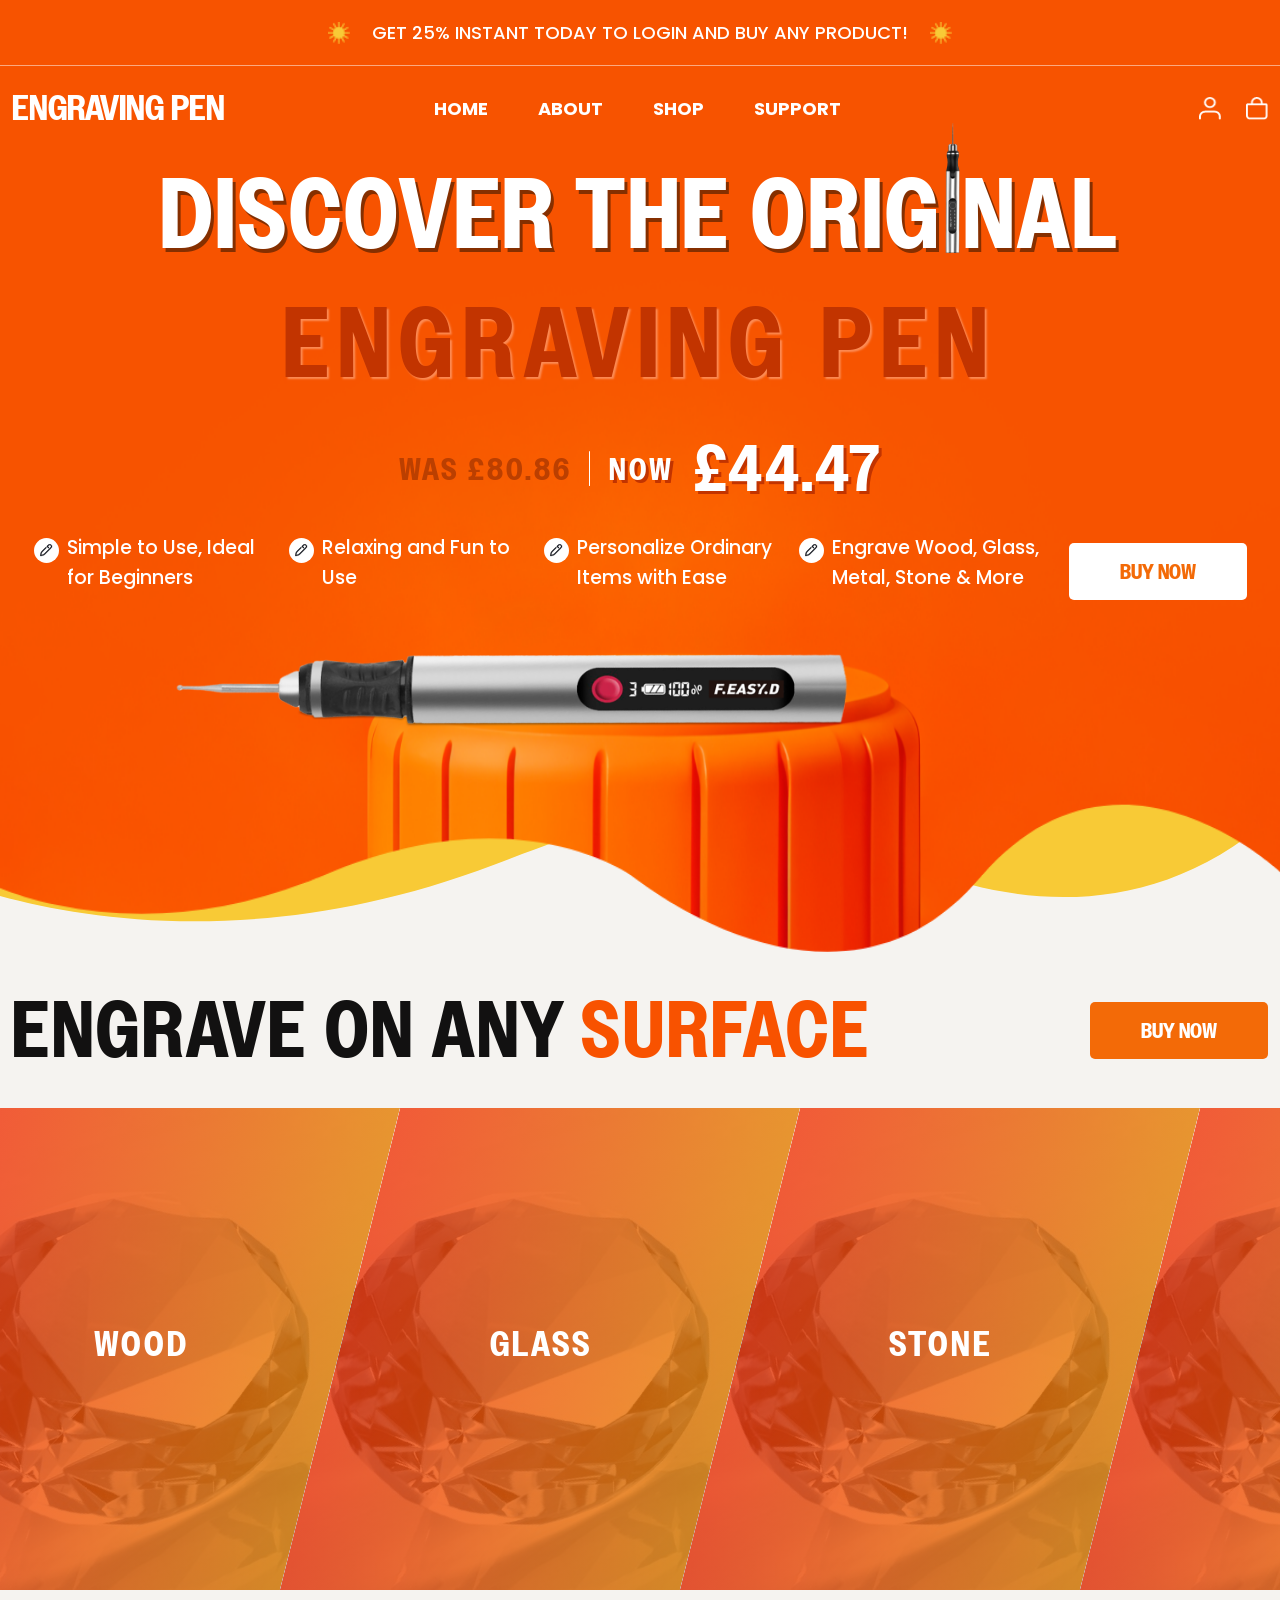
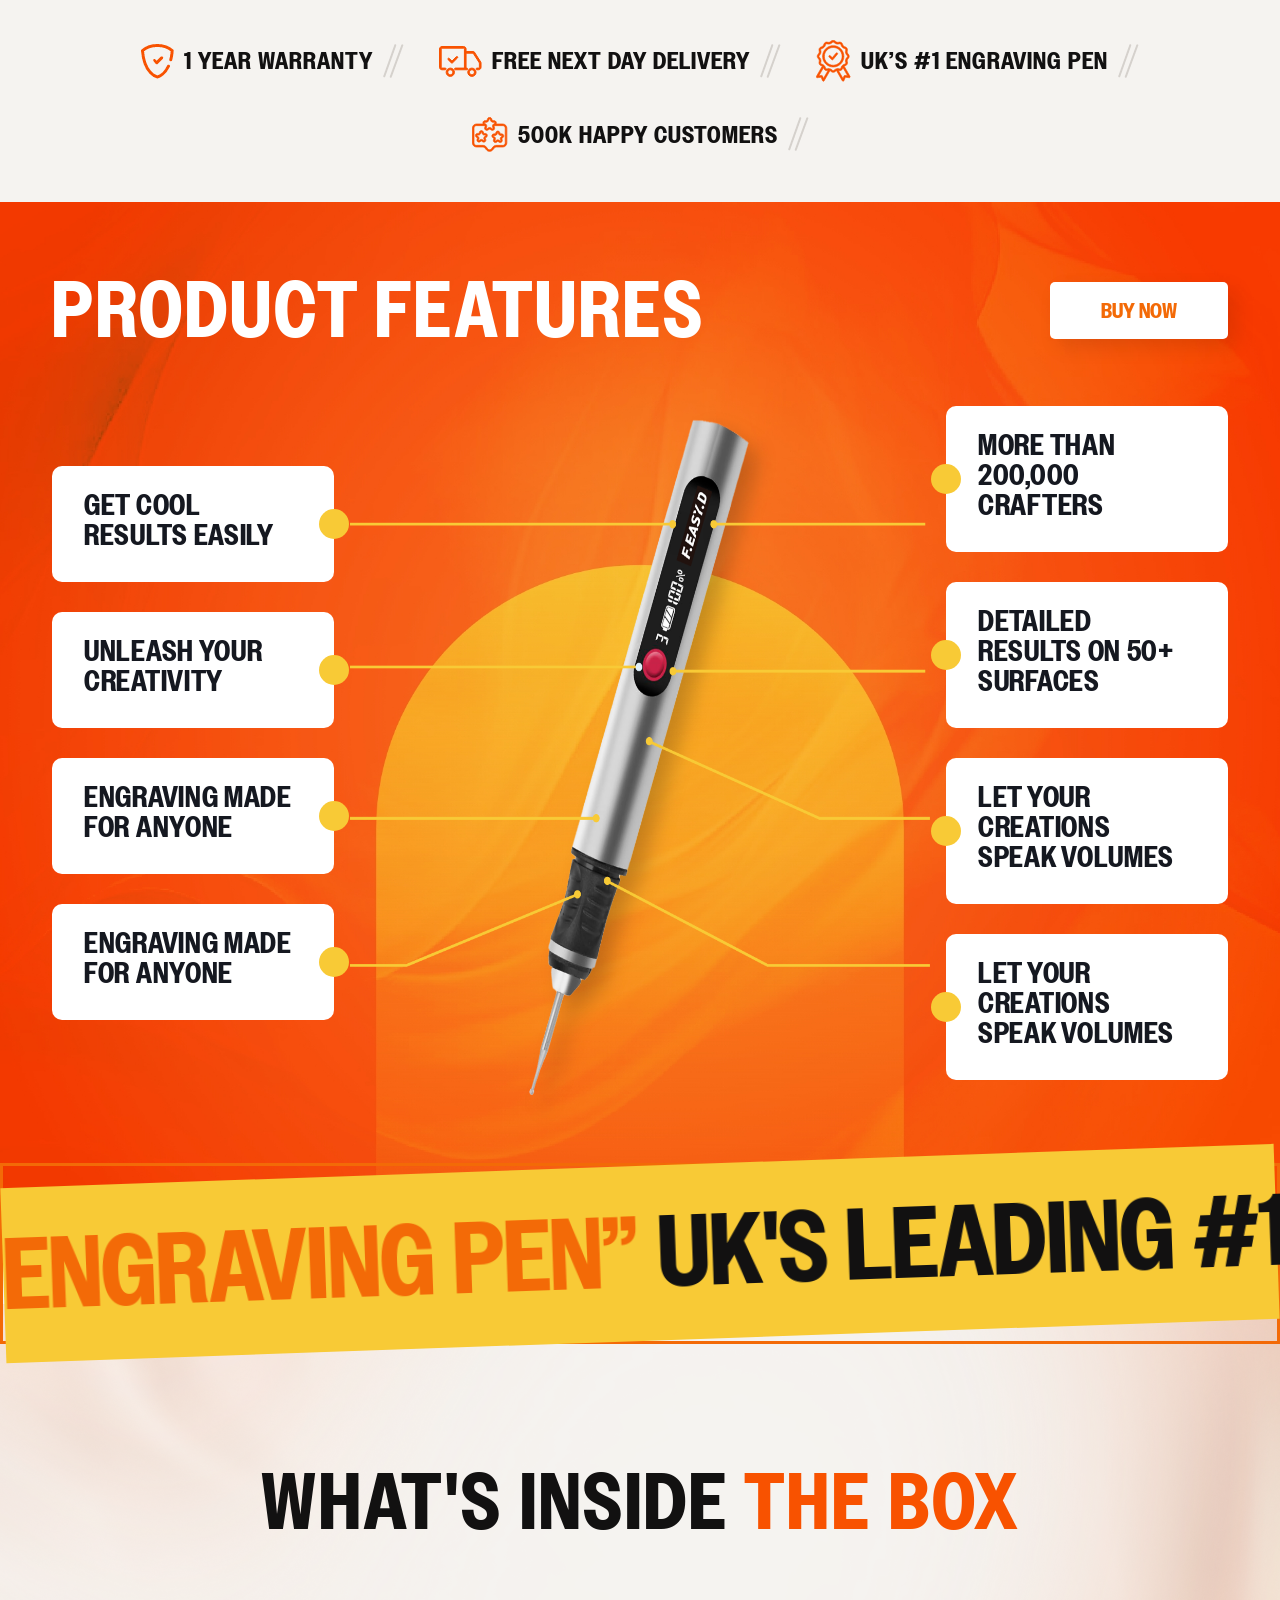
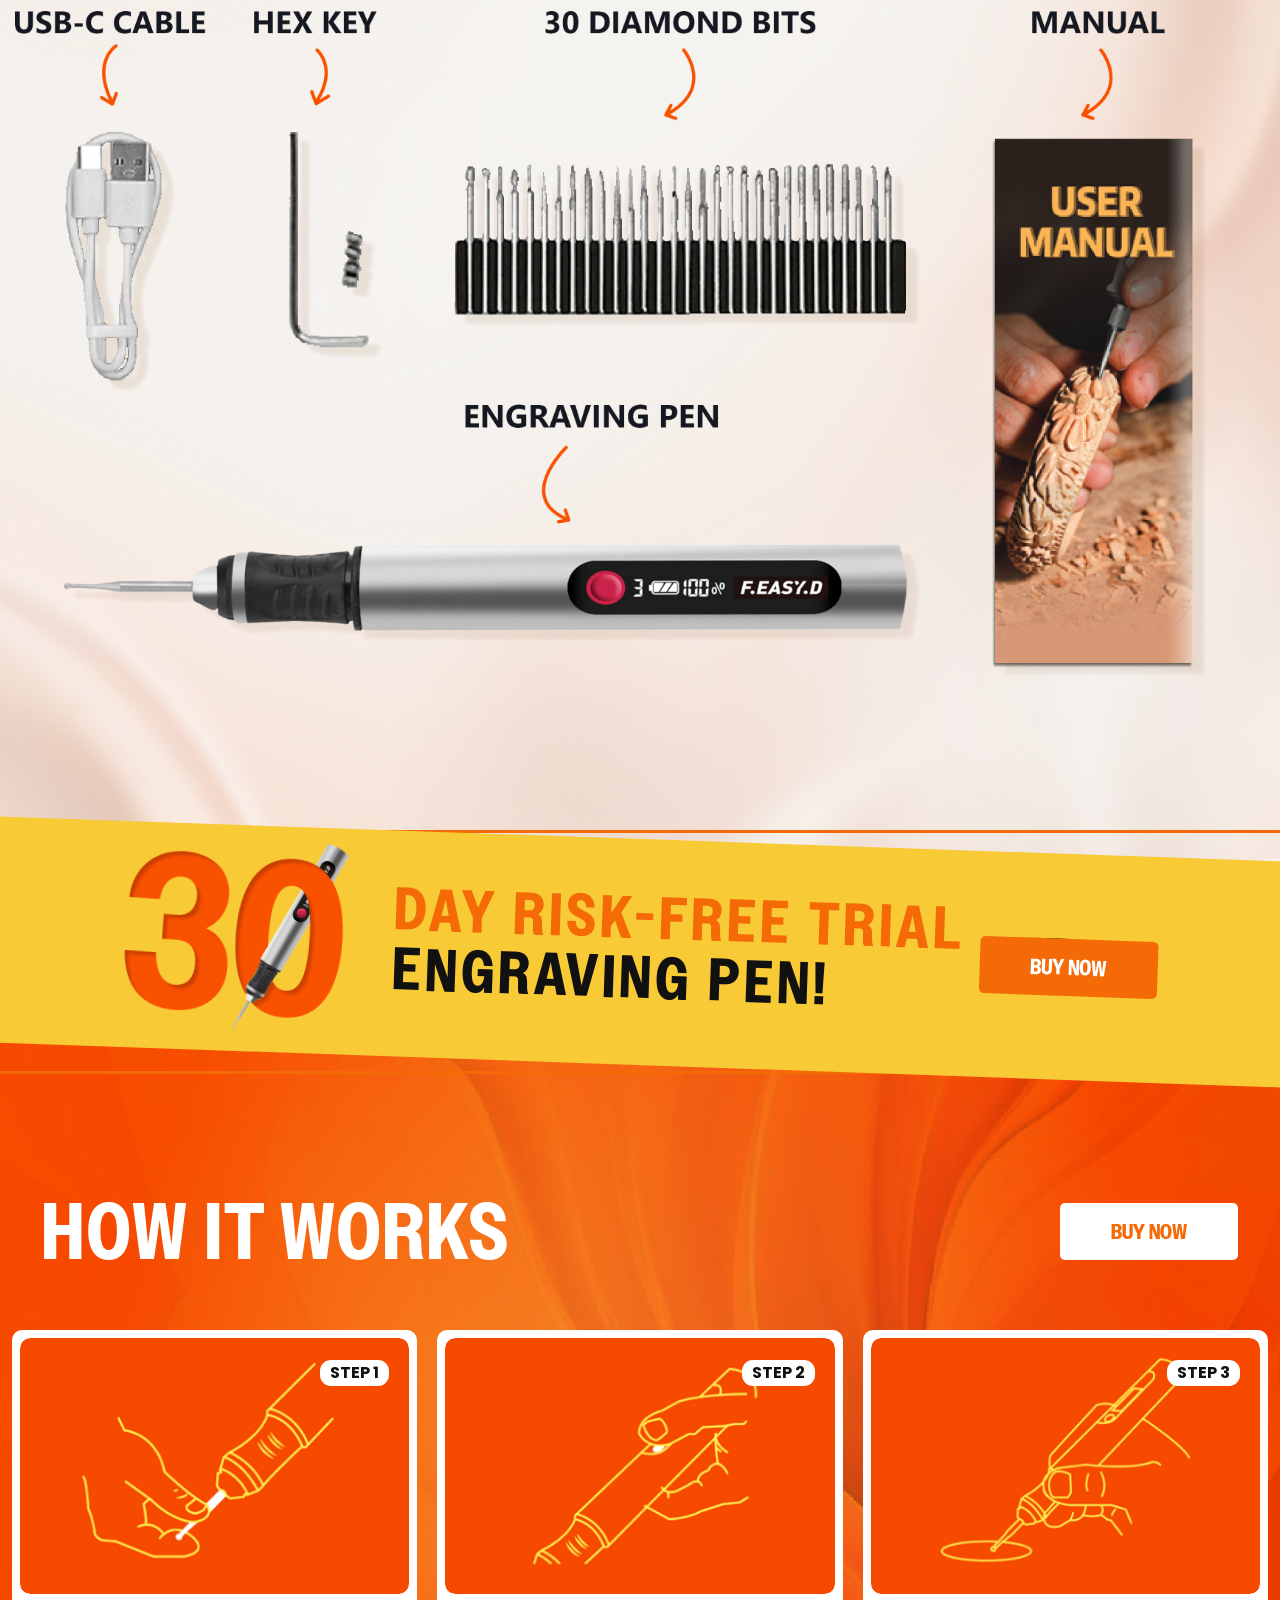
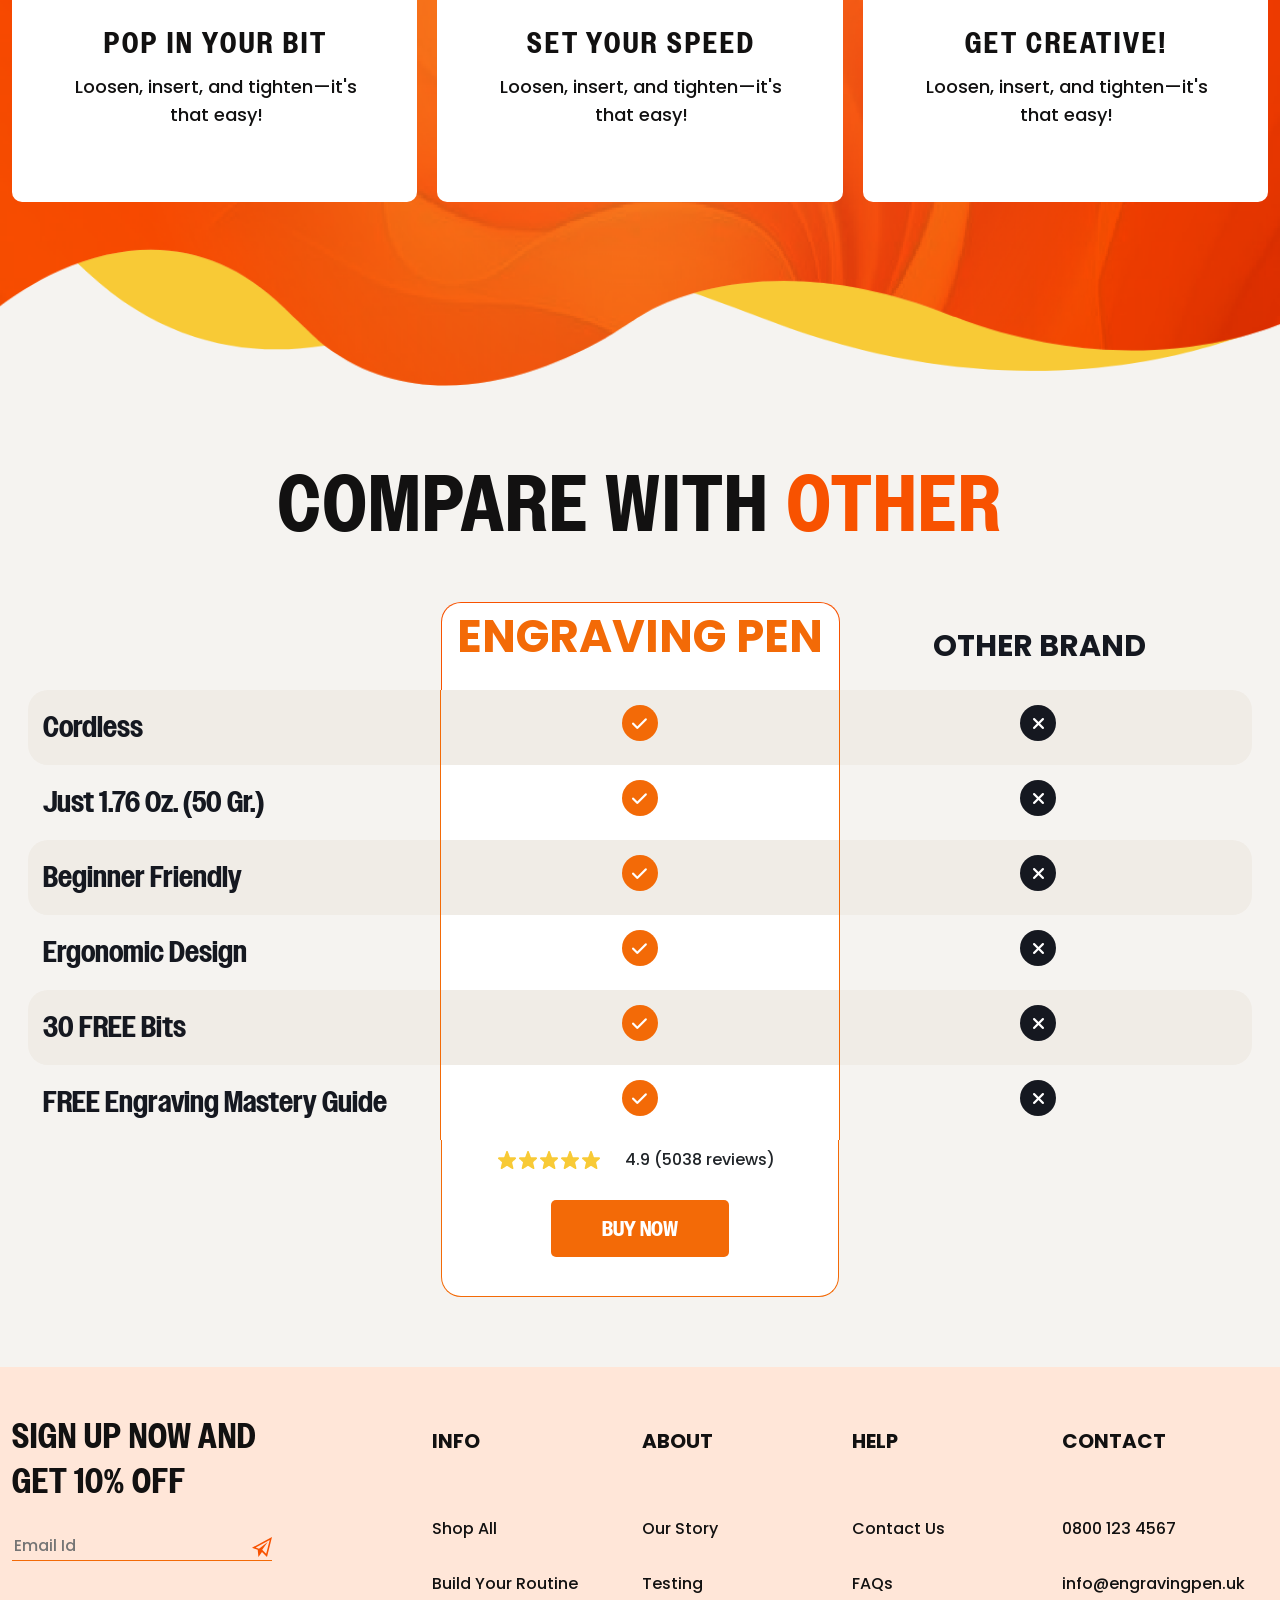
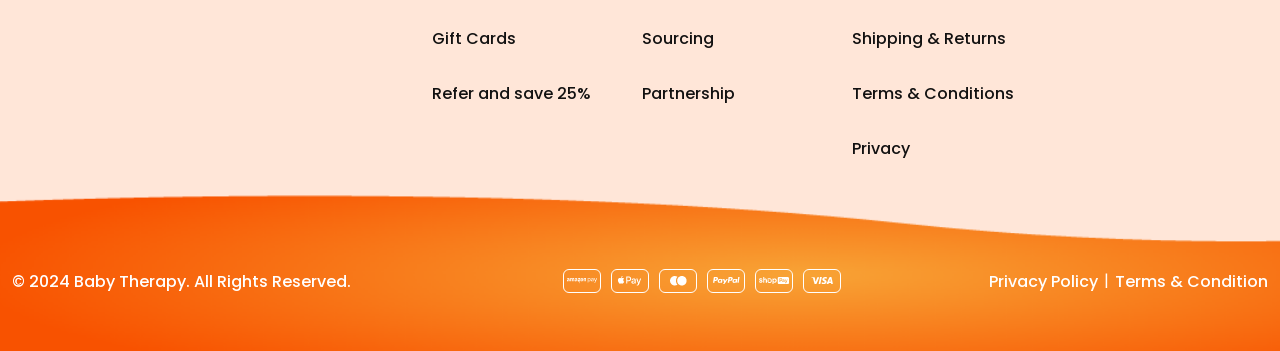
==== commit 6a798370: "updated Homepage" ====
--- a/index.html
+++ b/index.html
@@ -1,836 +1,796 @@
 <!DOCTYPE html>
 <html lang="en">
-  <head>
-    <meta charset="UTF-8">
-    <meta http-equiv="X-UA-Compatible" content="IE=edge">
-    <meta name="viewport" content="width=device-width, initial-scale=1.0">
-    <title>Sneakerfanatic</title>
-
-    <!--Essential css file-->
-    <link rel="stylesheet" href="assets/css/all.css">
-    <link rel="stylesheet" href="assets/css/bootstrap.min.css">
-    <link rel="stylesheet" href="assets/css/animate.css">
-    <link rel="stylesheet" href="assets/css/swiper.min.css">
-    <link rel="stylesheet" href="assets/css/style.css">
-  </head>
-
-  <body>
-    <!-- Header Section start -->
-    <header>
-      <div class="header-top">
-        <span class="icon">
-          <img src="assets/images/star.png" alt="icon" >
-        </span>
-        <a href="#">Get 25% instant today to login and buy any product!</a>
-        <span class="icon">
-          <img src="assets/images/star.png" alt="icon" >
-        </span>
-      </div>
+
+<head>
+  <meta charset="UTF-8">
+  <meta http-equiv="X-UA-Compatible" content="IE=edge">
+  <meta name="viewport" content="width=device-width, initial-scale=1.0">
+  <title>Sneakerfanatic</title>
+
+  <!--Essential css file-->
+  <link rel="stylesheet" href="assets/css/all.css">
+  <link rel="stylesheet" href="assets/css/bootstrap.min.css">
+  <link rel="stylesheet" href="assets/css/animate.css">
+  <link rel="stylesheet" href="assets/css/swiper.min.css">
+  <link rel="stylesheet" href="assets/css/style.css">
+</head>
+
+<body>
+  <!-- Header Section start -->
+  <header>
+    <div class="header-top">
+      <span class="icon">
+        <img src="assets/images/star.png" alt="icon">
+      </span>
+      <a href="#">Get 25% instant today to login and buy any product!</a>
+      <span class="icon">
+        <img src="assets/images/star.png" alt="icon">
+      </span>
+    </div>
+    <div class="container">
+      <div class="content-wrapper">
+        <div class="header-nav">
+          <a class="header-logo" href="#">Engraving Pen</a>
+          <ul class="nav">
+            <li><a href="product-page.html">home</a></li>
+            <li><a href="#">about</a></li>
+            <li><a href="#">shop</a></li>
+            <li><a href="#">support</a></li>
+          </ul>
+          <div class="user-cart">
+            <a href="#"><img src="assets/images/user.png" alt="icon"></a>
+            <a href="#"><img src="assets/images/cart.png" alt="icon"></a>
+          </div>
+          <div class="user-cart-2">
+            <a href="#"> <i class="fa-regular fa-user"></i> </a>
+            <a href="#"> <i class="fa-solid fa-bag-shopping"></i> </a>
+          </div>
+          <div class="mobile-menu-icon mobile-btn menuIcon">
+            <span></span>
+            <span></span>
+            <span></span>
+          </div>
+        </div>
+      </div>
+    </div>
+  </header>
+  <!-- Header Section start -->
+
+  <!-- Mobile-menu start -->
+  <div class="mobile-menu">
+    <div class="top">
+      <div class="mobile-logo">
+        <a href="#"> Engraving Pen</a>
+      </div>
+      <div class="mobile-menu-icon mobile-btn menuIcon">
+        <span></span>
+        <span></span>
+        <span></span>
+      </div>
+    </div>
+    <ul class="mobile-nav">
+      <li>
+        <a href="#">home </a>
+      </li>
+      <li>
+        <a href="#">about </a>
+      </li>
+      <li>
+        <a href="#">shop </a>
+      </li>
+      <li>
+        <a href="#">support </a>
+      </li>
+    </ul>
+    <form action="#">
+      <input type="search" placeholder="search...">
+      <a class="template-btn primary-btn" href="#">go</a>
+    </form>
+  </div>
+  <!-- Mobile-menu End -->
+
+  <!-- Hero Section Start -->
+  <section class="hero-area overflow-hidden">
+    <img src="assets/images/hero-bg-shape.svg" alt="" class="hero-bg-shape">
+    <img class="hero-bg-1" src="assets/images/hero-bg.png" alt="hero-bg">
+    <div class="hero-left-img">
+      <img class="img-1 wow fadeInUp" src="assets/images/hero-left-final-1.png" alt="img">
+      <img class="img-2 wow fadeInUp" data-wow-delay="0.2s" src="assets/images/hero-left-final-2.png" alt="img">
+      <img class="img-3 wow fadeInUp" data-wow-delay="0.3s" src="assets/images/hero-left-final-3.png" alt="img">
+    </div>
+    <div class="container">
+      <div class="content-wrapper">
+        <div class="left-img-wrapper"></div>
+        <div class="hero-right-wrapper">
+          <div class="hero-title-wrapper">
+            <h1 class="fst-title mb-0 white-color wow fadeInUp">
+              discover the orig <span class="pen"></span>nal
+            </h1>
+            <h1 class="title-2 wow fadeInUp" data-wow-delay="0.2s">
+              engraving pen
+            </h1>
+          </div>
+
+          <div class="hero-prize-wrapper wow fadeInUp" data-wow-delay="0.3s">
+            <h4 class="prize-1">
+              was £80.86 <span class="border-eight"></span>
+              <span class="white-color">now</span>
+            </h4>
+            <h3 class="prize-2">£44.47</h3>
+          </div>
+          <div class="hero-text-icon wow fadeInUp" data-wow-delay="0.4s">
+            <div class="inner">
+              <div class="icon">
+                <img src="assets/images/pen.png" alt="">
+              </div>
+              <p>Simple to Use, Ideal for Beginners</p>
+            </div>
+            <div class="inner d-none d-lg-flex">
+              <div class="icon">
+                <img src="assets/images/pen.png" alt="">
+              </div>
+              <p>Relaxing and Fun to Use</p>
+            </div>
+            <div class="inner d-none d-lg-flex">
+              <div class="icon">
+                <img src="assets/images/pen.png" alt="">
+              </div>
+              <p>Personalize Ordinary Items with Ease</p>
+            </div>
+            <div class="inner last-inner">
+              <div class="icon">
+                <img src="assets/images/pen.png" alt="">
+              </div>
+              <p>Engrave Wood, Glass, Metal, Stone & More</p>
+            </div>
+            <a class="template-btn white-btn" href="#">buy now </a>
+          </div>
+
+          <img class="main-pen wow fadeInUp" data-wow-delay="0.5s" src="assets/images/pen-3.png" alt="re">
+        </div>
+      </div>
+    </div>
+  </section>
+  <!-- Hero section end-->
+
+  <!--category section start-->
+  <section class="category-section pt-30 overflow-hidden">
+    <div class="container-1400">
+      <div class="row align-items-center g-4">
+        <div class="col-xl-9">
+          <div class="section-title text-center text-xl-start">
+            <h2 class="mb-0 ct-title">Engrave on any <span class="secondery-color">surface</span></h2>
+          </div>
+        </div>
+        <div class="col-xl-3">
+          <div class="text-end d-none d-xl-block">
+            <a href="#" class="template-btn primary-btn">Buy Now</a>
+          </div>
+        </div>
+      </div>
+    </div>
+    <div class="ct-item-slider swiper">
+      <div class="swiper-wrapper">
+        <a href="#" class="ct-single-item swiper-slide">
+          <img src="assets/images/ct-1.jpg" alt="ct image" class="img-fluid ct-thumbnail">
+          <span class="ct-overlay-primary"></span>
+          <span class="ct-overlay-dark"></span>
+          <h4>Wood</h4>
+          <p class="mb-0">
+            Lorem ipsum dolor sit amet, consectetur adipiscing elit. Aliquam
+            non felis.
+          </p>
+        </a>
+        <a href="#" class="ct-single-item swiper-slide">
+          <img src="assets/images/ct-1.jpg" alt="ct image" class="img-fluid ct-thumbnail">
+          <span class="ct-overlay-primary"></span>
+          <span class="ct-overlay-dark"></span>
+          <h4>Glass</h4>
+          <p class="mb-0">
+            Lorem ipsum dolor sit amet, consectetur adipiscing elit. Aliquam
+            non felis.
+          </p>
+        </a>
+        <a href="#" class="ct-single-item swiper-slide">
+          <img src="assets/images/ct-1.jpg" alt="ct image" class="img-fluid ct-thumbnail">
+          <span class="ct-overlay-primary"></span>
+          <span class="ct-overlay-dark"></span>
+          <h4>Stone</h4>
+          <p class="mb-0">
+            Lorem ipsum dolor sit amet, consectetur adipiscing elit. Aliquam
+            non felis.
+          </p>
+        </a>
+        <a href="#" class="ct-single-item swiper-slide">
+          <img src="assets/images/ct-1.jpg" alt="ct image" class="img-fluid ct-thumbnail">
+          <span class="ct-overlay-primary"></span>
+          <span class="ct-overlay-dark"></span>
+          <h4>Metal</h4>
+          <p class="mb-0">
+            Lorem ipsum dolor sit amet, consectetur adipiscing elit. Aliquam
+            non felis.
+          </p>
+        </a>
+        <a href="#" class="ct-single-item swiper-slide">
+          <img src="assets/images/ct-1.jpg" alt="ct image" class="img-fluid ct-thumbnail">
+          <span class="ct-overlay-primary"></span>
+          <span class="ct-overlay-dark"></span>
+          <h4>Glass</h4>
+          <p class="mb-0">
+            Lorem ipsum dolor sit amet, consectetur adipiscing elit. Aliquam
+            non felis.
+          </p>
+        </a>
+        <a href="#" class="ct-single-item swiper-slide">
+          <img src="assets/images/ct-1.jpg" alt="ct image" class="img-fluid ct-thumbnail">
+          <span class="ct-overlay-primary"></span>
+          <span class="ct-overlay-dark"></span>
+          <h4>Glass</h4>
+          <p class="mb-0">
+            Lorem ipsum dolor sit amet, consectetur adipiscing elit. Aliquam
+            non felis.
+          </p>
+        </a>
+      </div>
+    </div>
+    <div class="ct-mobile-view">
+      <a href="#" class="ct-single-item ">
+        <img src="assets/images/ct-1.jpg" alt="ct image" class="img-fluid ct-thumbnail">
+        <span class="ct-overlay-primary"></span>
+        <span class="ct-overlay-dark"></span>
+        <h4>Wood</h4>
+        <p class="mb-0">
+          Lorem ipsum dolor sit amet, consectetur adipiscing elit. Aliquam
+          non felis.
+        </p>
+      </a>
+      <a href="#" class="ct-single-item ">
+        <img src="assets/images/ct-1.jpg" alt="ct image" class="img-fluid ct-thumbnail">
+        <span class="ct-overlay-primary"></span>
+        <span class="ct-overlay-dark"></span>
+        <h4>Glass</h4>
+        <p class="mb-0">
+          Lorem ipsum dolor sit amet, consectetur adipiscing elit. Aliquam
+          non felis.
+        </p>
+      </a>
+      <a href="#" class="ct-single-item ">
+        <img src="assets/images/ct-1.jpg" alt="ct image" class="img-fluid ct-thumbnail">
+        <span class="ct-overlay-primary"></span>
+        <span class="ct-overlay-dark"></span>
+        <h4>Stone</h4>
+        <p class="mb-0">
+          Lorem ipsum dolor sit amet, consectetur adipiscing elit. Aliquam
+          non felis.
+        </p>
+      </a>
+      <a href="#" class="ct-single-item ">
+        <img src="assets/images/ct-1.jpg" alt="ct image" class="img-fluid ct-thumbnail">
+        <span class="ct-overlay-primary"></span>
+        <span class="ct-overlay-dark"></span>
+        <h4>Metal</h4>
+        <p class="mb-0">
+          Lorem ipsum dolor sit amet, consectetur adipiscing elit. Aliquam
+          non felis.
+        </p>
+      </a>
+    </div>
+    <div class="text-center d-xl-none mt-5">
+      <a href="#" class="template-btn primary-btn">Buy Now</a>
+    </div>
+  </section>
+  <!--category section end-->
+
+  <!--  Ticker section start -->
+  <section class="product-1st ticker">
+    <div class="container">
+      <div class="content-wrapper">
+        <div class="product-ticker-wrapper">
+          <div class="product-ticker-inner">
+            <img class="ticker-kolom-before ticker-icon" src="assets/images/safe.png" alt="">
+            <h5 class="mt-0 ticker-main-content">1 Year Warranty</h5>
+            <img class="ticker-kolom-after" src="assets/images/kolom-after.png" alt="">
+          </div>
+          <div class="product-ticker-inner">
+            <img class="ticker-kolom-before ticker-icon" src="assets/images/delivery.png" alt="">
+            <h5 class="mt-0 ticker-main-content">Free Next Day Delivery</h5>
+            <img class="ticker-kolom-after" src="assets/images/kolom-after.png" alt="">
+          </div>
+          <div class="product-ticker-inner">
+            <img class="ticker-kolom-before ticker-icon" src="assets/images/award3.png" alt="">
+            <h5 class="mt-0 ticker-main-content">UK’s #1 Engraving Pen</h5>
+            <img class="ticker-kolom-after" src="assets/images/kolom-after.png" alt="">
+          </div>
+          <div class="product-ticker-inner">
+            <img class="ticker-kolom-before ticker-icon" src="assets/images/feedback-5010529.png" alt="">
+            <h5 class="mt-0 ticker-main-content">500K Happy Customers</h5>
+            <img class="ticker-kolom-after" src="assets/images/kolom-after.png" alt="">
+          </div>
+        </div>
+
+      </div>
+    </div>
+  </section>
+  <!--  Ticker section ENd -->
+
+  <!--feature section start-->
+  <section class="product-features-area overflow-hidden">
+    <img src="assets/images/pf-bg.jpg" alt="pf-bg" class="pf-bg-shape">
+    <div class="container-1400">
+      <div class="row align-items-center justify-cotent-between g-4">
+        <div class="col-xl-8">
+          <div class="section-title-wrapper d-flex align-items-center justify-content-between">
+            <h2 class="mb-0 section-title text-uppercase text-white text-center text-xl-start ">
+              Product Features
+            </h2>
+            <a class="template-btn white-btn d-flex d-xl-none"  href="#">buy now</a>
+          </div>
+        </div>
+        <div class="col-xl-4">
+          <div class="pf-section-btn text-end d-none d-xl-block">
+            <a class="template-btn white-btn btn-shadow" href="#">Buy Now</a>
+          </div>
+        </div>
+      </div>
+      <div class="pf-features-box-wrapper">
+        <div class="row align-items-center g-3">
+          <div class="col-xl-3">
+            <div class="pf-feature-card-wrapper">
+              <div class="pf-feature-card">
+                <h4>Get Cool Results easily</h4>
+              </div>
+              <div class="pf-feature-card">
+                <h4>Unleash your creativity</h4>
+              </div>
+              <div class="pf-feature-card">
+                <h4>Engraving Made for Anyone</h4>
+              </div>
+              <div class="pf-feature-card">
+                <h4>Engraving Made for Anyone</h4>
+              </div>
+            </div>
+          </div>
+          <div class="col-xl-6">
+            <div class="pf-feature-pencil">
+              <img src="assets/images/pencil.png" alt="pencil" class="pf-feature-pencil">
+            </div>
+          </div>
+          <div class="col-xl-3">
+            <div class="pf-feature-card-wrapper">
+              <div class="pf-feature-card dot-left">
+                <h4>More than 200,000 crafters</h4>
+              </div>
+              <div class="pf-feature-card dot-left">
+                <h4>Detailed Results on 50+ Surfaces</h4>
+              </div>
+              <div class="pf-feature-card dot-left">
+                <h4>Let Your Creations Speak Volumes</h4>
+              </div>
+              <div class="pf-feature-card dot-left">
+                <h4>Let Your Creations Speak Volumes</h4>
+              </div>
+            </div>
+          </div>
+        </div>
+      </div>
+      <div class="pf-features-box-2">
+        <div class="left-content">
+          <div class="inner">
+            <span class="circle">
+              <div class="main-circle"></div>
+            </span>
+            <p class="mb-0">Get cool results easily</p>
+          </div>
+          <div class="inner">
+            <span class="circle">
+              <div class="main-circle"></div>
+            </span>
+            <p class="mb-0">Unleash your creativity</p>
+          </div>
+          <div class="inner">
+            <span class="circle">
+              <div class="main-circle"></div>
+            </span>
+            <p class="mb-0">Engraving Made for Anyone</p>
+          </div>
+          <div class="inner">
+            <span class="circle">
+              <div class="main-circle"></div>
+            </span>
+            <p class="mb-0">More than
+              200k crafters</p>
+          </div>
+        </div>
+        <div class="img-wrapper">
+          <img src="assets/images/product-eture-kolom.svg" alt="">
+        </div>
+        <div class="right-content">
+          <div class="inner">
+            <span class="circle">
+              <div class="main-circle"></div>
+            </span>
+            <p class="mb-0">Detailed Results on 50+</p>
+          </div>
+          <div class="inner">
+            <span class="circle">
+              <div class="main-circle"></div>
+            </span>
+            <p class="mb-0">Let Your Creations Speak </p>
+          </div>
+          <div class="inner">
+            <span class="circle">
+              <div class="main-circle"></div>
+            </span>
+            <p class="mb-0">Unleash your creativity</p>
+          </div>
+          <div class="inner">
+            <span class="circle">
+              <div class="main-circle"></div>
+            </span>
+            <p class="mb-0">Get cool results easily</p>
+          </div>
+        </div>
+      </div>
+    </div>
+  </section>
+
+  <!--feature section end-->
+
+  <!--Ticker Section Start-->
+
+  <div class="ticker-section-wrapper overflow-hidden">
+    <div class="ticker-section">
+      <div class="ticker-wrapper ticker-slider-wrapper">
+        <div class="ticker-content swiper-wrapper">
+          <span class="ticker-primary swiper-slide">UK's Leading #1</span>
+          <span class="ticker-secondary swiper-slide">Engraving Pen”</span>
+          <span class="ticker-primary swiper-slide">UK's Leading #1</span>
+          <span class="ticker-secondary swiper-slide">Engraving Pen”</span>
+          <span class="ticker-primary swiper-slide">UK's Leading #1</span>
+          <span class="ticker-secondary swiper-slide">Engraving Pen”</span>
+          <span class="ticker-primary swiper-slide">UK's Leading #1</span>
+          <span class="ticker-secondary swiper-slide">Engraving Pen”</span>
+        </div>
+      </div>
+    </div>
+  </div>
+
+  <!--Ticker Section End-->
+
+  <!-- User Manual start-->
+  <section class="user-manual">
+    <img src="assets/images/user-manual.png" alt="" class="usermanual-bg">
+    <div class="container">
+      <div class="content-wrapper">
+        <div class="section-title text-center">
+          <h2>
+            What's inside <span class="secondery-color">the box</span>
+          </h2>
+        </div>
+
+        <div class="img-wrapper">
+          <img class="manual-1" src="assets/images/user-manual-main.png" alt="">
+          <img class="manual-2 d-inline d-sm-none" src="assets/images/user-manual-2.svg" alt="">
+        </div>
+      </div>
+    </div>
+  </section>
+  <!-- User Manual end-->
+
+  <!--Trial Section Start-->
+
+  <section class="trial-skew">
+    <div class="trial-section">
+      <div class="trial-content-wrapper">
+        <div class="container">
+          <div class="trail-content d-flex align-items-center justify-content-center flex-wrap">
+            <div class="trail-content-thumb">
+              <img src="assets/images/trial-text.png" alt="">
+            </div>
+            <div class="trail-content-title  ">
+              <h2>
+                Day Risk-Free Trial <br>
+                <span> Engraving pen! </span>
+              </h2>
+              <div class="trail-content-btn ">
+                <a href="#" class="primary-btn template-btn">Buy Now</a>
+              </div>
+            </div>
+          </div>
+        </div>
+      </div>
+    </div>
+  </section>
+  <!--Trial Section End-->
+
+  <!--htw Section Start-->
+  <section class="htw-section">
+    <img src="assets/images/htw-bg.png" alt="" class="htw-bg">
+    <img src="assets/images/htw-shape.png" alt="" class="htw-shape wow animate__animated animate__flipInX infinite">
+    <div class="container-1400">
+      <div class="htw-top d-flex justify-content-center justify-content-md-between align-items-center">
+        <div class="htw-title wow fadeInUp">
+          <h2 class="mb-0">How it works</h2>
+        </div>
+        <div class="htw-btn d-none d-md-block">
+          <a href="#" class="template-btn white-btn wow fadeInUp" data-wow-delay="0.3s">Buy Now</a>
+        </div>
+      </div>
+      <div class="htw-slider swiper" >
+        <div class="swiper-wrapper">
+          <div class="htw-card wow fadeInUp swiper-slide">
+            <div class="htw-thumb">
+              <img src="assets/images/htw-card-01.png" alt="">
+              <span class="htw-step">STEP 1</span>
+            </div>
+            <div class="htw-content wow fadeInUp">
+              <h3>POP IN YOUR BIT</h3>
+              <p>Loosen, insert, and tighten—it's that easy!</p>
+            </div>
+          </div>
+          <div class="htw-card wow fadeInUp swiper-slide">
+            <div class="htw-thumb">
+              <img src="assets/images/htw-card-02.png" alt="">
+              <span class="htw-step">STEP 2</span>
+            </div>
+            <div class="htw-content wow fadeInUp">
+              <h3>set your speed </h3>
+              <p>Loosen, insert, and tighten—it's that easy!</p>
+            </div>
+          </div>
+          <div class="htw-card wow fadeInUp swiper-slide">
+            <div class="htw-thumb">
+              <img src="assets/images/htw-card-03.png" alt="">
+              <span class="htw-step">STEP 3</span>
+            </div>
+            <div class="htw-content wow fadeInUp">
+              <h3>get creative!</h3>
+              <p>Loosen, insert, and tighten—it's that easy!</p>
+            </div>
+          </div>
+          <div class="htw-card wow fadeInUp swiper-slide">
+            <div class="htw-thumb">
+              <img src="assets/images/htw-card-01.png" alt="">
+              <span class="htw-step">STEP 4</span>
+            </div>
+            <div class="htw-content wow fadeInUp">
+              <h3>tarpor ki hobe</h3>
+              <p>Loosen, insert, and tighten—it's that easy!</p>
+            </div>
+          </div>
+          <div class="htw-card wow fadeInUp swiper-slide">
+            <div class="htw-thumb">
+              <img src="assets/images/htw-card-02.png" alt="">
+              <span class="htw-step">STEP 5</span>
+            </div>
+            <div class="htw-content wow fadeInUp">
+              <h3>ato kichu janina</h3>
+              <p>Loosen, insert, and tighten—it's that easy!</p>
+            </div>
+          </div>
+        </div>
+      </div>
+    </div>
+  </section>
+  <!--htw Section End-->
+
+  <!-- compare section start -->
+  <section class="compare-area">
+    <div class="container">
+      <div class="content-wrapper">
+        <div class="section-title text-center">
+          <h2>
+            Compare with <span class="secondery-color"> other</span>
+          </h2>
+        </div>
+
+        <div class="table-responsivess">
+          <div class="compare-table table">
+            <div class="table-header">
+              <div class="plan"></div>
+              <div class="plan egraving">Engraving Pen</div>
+              <div class="plan other-pen">Other Brand</div>
+            </div>
+            <div class="table-body">
+              <div class="row">
+                <div class="feature feature-title">Cordless</div>
+                <div class="feature feature-icon">
+                  <i class="fa fa-check"></i>
+                </div>
+                <div class="feature feature-icon-2">
+                  <i class="fa fa-times"></i>
+                </div>
+              </div>
+              <div class="row">
+                <div class="feature feature-title">Just 1.76 oz. (50 gr.)</div>
+                <div class="feature feature-icon feature-white">
+                  <i class="fa fa-check"></i>
+                </div>
+                <div class="feature feature-icon-2">
+                  <i class="fa fa-times"></i>
+                </div>
+              </div>
+              <div class="row">
+                <div class="feature feature-title">Beginner Friendly</div>
+                <div class="feature feature-icon">
+                  <i class="fa fa-check"></i>
+                </div>
+                <div class="feature feature-icon-2">
+                  <i class="fa fa-times"></i>
+                </div>
+              </div>
+              <div class="row">
+                <div class="feature feature-title">Ergonomic Design</div>
+                <div class="feature feature-icon feature-white">
+                  <i class="fa fa-check"></i>
+                </div>
+                <div class="feature feature-icon-2">
+                  <i class="fa fa-times"></i>
+                </div>
+              </div>
+              <div class="row">
+                <div class="feature feature-title">30 FREE Bits</div>
+                <div class="feature feature-icon">
+                  <i class="fa fa-check"></i>
+                </div>
+                <div class="feature feature-icon-2">
+                  <i class="fa fa-times"></i>
+                </div>
+              </div>
+              <div class="row">
+                <div class="feature feature-title">
+                  FREE Engraving Mastery Guide
+                </div>
+                <div class="feature feature-icon feature-white">
+                  <i class="fa fa-check"></i>
+                </div>
+                <div class="feature feature-icon-2">
+                  <i class="fa fa-times"></i>
+                </div>
+              </div>
+            </div>
+            <div class="table-footer">
+              <div class="reviews-icon">
+                <img src="assets/images/start-icon.png" alt="">
+                <p>4.9 (5038 reviews)</p>
+              </div>
+              <a class="template-btn primary-btn" href="#">buy now</a>
+            </div>
+          </div>
+        </div>
+
+      </div>
+    </div>
+  </section>
+  <!-- compare section End -->
+
+  <!--Footer Section Start-->
+  <footer class="footer-section overflow-hidden">
+    <div class="footer-top">
       <div class="container">
-        <div class="content-wrapper">
-          <div class="header-nav">
-            <a class="header-logo" href="#">Engraving Pen</a>
-            <ul class="nav">
-              <li><a href="#">home</a></li>
-              <li><a href="#">about</a></li>
-              <li><a href="#">shop</a></li>
-              <li><a href="#">support</a></li>
-            </ul>
-            <div class="user-cart">
-              <a href="#"><img src="assets/images/user.png" alt="icon"></a>
-              <a href="#"><img src="assets/images/cart.png" alt="icon"></a>
-            </div>
-            <div class="user-cart-2">
-              <a href="#"> <i class="fa-regular fa-user"></i> </a>
-              <a href="#"> <i class="fa-solid fa-bag-shopping"></i> </a>
-            </div>
-            <div class="mobile-menu-icon mobile-btn menuIcon">
-              <span></span>
-              <span></span>
-              <span></span>
-            </div>
-          </div>
-        </div>
-      </div>
-    </header>
-    <!-- Header Section start -->
-
-    <!-- Mobile-menu start -->
-    <div class="mobile-menu">
-      <div class="top">
-        <div class="mobile-logo">
-          <a href="#"> Engraving Pen</a>
-        </div>
-        <div class="mobile-menu-icon mobile-btn menuIcon">
-          <span></span>
-          <span></span>
-          <span></span>
-        </div>
-      </div>
-      <ul class="mobile-nav">
-        <li>
-          <a href="#">home </a>
-        </li>
-        <li>
-          <a href="#">about </a>
-        </li>
-        <li>
-          <a href="#">shop </a>
-        </li>
-        <li>
-          <a href="#">support </a>
-        </li>
-      </ul>
-      <form action="#">
-        <input type="search" placeholder="search...">
-        <a class="template-btn primary-btn" href="#">go</a>
-      </form>
-    </div>
-    <!-- Mobile-menu End -->
-
-    <!-- Hero Section Start -->
-    <section class="hero-area overflow-hidden">
-      <img src="assets/images/hero-bg-shape.png" alt="" class="hero-bg-shape">
-      <img class="hero-bg-1" src="assets/images/hero-bg.png" alt="hero-bg">
-      <div class="hero-left-img">
-        <img
-          class="img-1 wow fadeInUp"
-          src="assets/images/hero-left-final-1.png"
-          alt="img"
-        >
-        <img
-          class="img-2 wow fadeInUp"
-          data-wow-delay="0.2s"
-          src="assets/images/hero-left-final-2.png"
-          alt="img"
-        >
-        <img
-          class="img-3 wow fadeInUp"
-          data-wow-delay="0.3s"
-          src="assets/images/hero-left-final-3.png"
-          alt="img"
-        >
-      </div>
+        <div class="row g-1 justify-content-center">
+          <div class="col-xl-4 col-12">
+            <div class="footer-widget">
+              <div class="footer-item">
+                <div class="footer-title">
+                  <h3>Sign up now and get 10% off</h3>
+                </div>
+                <form action="#" class="footer-email d-flex">
+                  <input type="email" placeholder="Email Id">
+                  <button type="submit">
+                    <img src="assets/images/footer-icon.svg" alt="">
+                  </button>
+                </form>
+              </div>
+            </div>
+          </div>
+          <div class="col-xl-2 col-md-3 col-sm-4 col-6">
+            <div class="footer-widget">
+              <span class="">Info</span>
+              <ul class="footer-content">
+                <li><a href="#"> Shop All</a></li>
+                <li><a href="#"> Build Your Routine</a></li>
+                <li><a href="#"> Gift Cards</a></li>
+                <li><a href="#"> Refer and save 25%</a></li>
+              </ul>
+            </div>
+          </div>
+          <div class="col-xl-2 col-md-3 col-sm-4 col-6">
+            <div class="footer-widget">
+              <span class="">About</span>
+              <ul class="footer-content">
+                <li><a href="#"> Our Story</a></li>
+                <li><a href="#"> Testing</a></li>
+                <li><a href="#"> Sourcing</a></li>
+                <li><a href="#"> Partnership</a></li>
+              </ul>
+            </div>
+          </div>
+          <div class="col-xl-2 col-md-3 col-sm-4 col-6">
+            <div class="footer-widget">
+              <span class="">Help</span>
+              <ul class="footer-content">
+                <li><a href="#"> Contact Us</a></li>
+                <li><a href="#"> FAQs</a></li>
+                <li><a href="#"> Shipping & Returns</a></li>
+                <li><a href="#"> Terms & Conditions</a></li>
+                <li><a href="#"> Privacy</a></li>
+              </ul>
+            </div>
+          </div>
+          <div class="col-xl-2 col-md-3 col-sm-4 col-6">
+            <div class="footer-widget">
+              <span class="">Contact</span>
+              <ul class="footer-content">
+                <li><a href="tel:08001234567">0800 123 4567</a></li>
+                <li>
+                  <a href="mailto:info@engravingpen.uk">info@engravingpen.uk</a>
+                </li>
+              </ul>
+            </div>
+          </div>
+        </div>
+      </div>
+    </div>
+    <div class="footer-bottom position-relative">
+      <img src="assets/images/footer-bottom-bg.png" alt="" class="footer-bottom-bg">
       <div class="container">
-        <div class="content-wrapper">
-          <div class="left-img-wrapper"></div>
-          <div class="hero-right-wrapper">
-            <div class="hero-title-wrapper">
-              <h1 class="fst-title white-color wow fadeInUp">
-                discover the orig <span class="pen"></span>nal
-              </h1>
-              <h1 class="title-2 wow fadeInUp" data-wow-delay="0.2s">
-                engraving pen
-              </h1>
-            </div>
-            <div class="hero-prize-wrapper wow fadeInUp" data-wow-delay="0.3s">
-              <h4 class="prize-1">
-                was £80.86 <span class="border-eight"></span>
-                <span class="white-color">now</span>
-              </h4>
-              <h3 class="prize-2">£44.47</h3>
-            </div>
-            <div class="hero-text-icon wow fadeInUp" data-wow-delay="0.4s">
-              <div class="inner">
-                <div class="icon">
-                  <img src="assets/images/pen.png" alt="">
-                </div>
-                <p>Simple to Use, Ideal for Beginners</p>
-              </div>
-              <div class="inner">
-                <div class="icon">
-                  <img src="assets/images/pen.png" alt="">
-                </div>
-                <p>Relaxing and Fun to Use</p>
-              </div>
-              <div class="inner">
-                <div class="icon">
-                  <img src="assets/images/pen.png" alt="">
-                </div>
-                <p>Personalize Ordinary Items with Ease</p>
-              </div>
-              <div class="inner last-inner">
-                <div class="icon">
-                  <img src="assets/images/pen.png" alt="">
-                </div>
-                <p>Engrave Wood, Glass, Metal, Stone & More</p>
-              </div>
-              <a class="template-btn white-btn" href="#">buy now </a>
-            </div>
-            <img
-              class="main-pen wow fadeInUp"
-              data-wow-delay="0.5s"
-              src="assets/images/pen-3.png"
-              alt=""
-            >
-          </div>
-        </div>
-      </div>
-    </section>
-    <!-- Hero section end-->
-
-    <!--category section start-->
-    <section class="category-section py-5 overflow-hidden">
-      <div class="container-1400">
-        <div class="row align-items-center g-4">
-          <div class="col-xl-9">
-            <div class="section-title text-center text-xl-start">
-              <h2 class="mb-0">Engrave on any <span class="secondery-color">surface</span></h2>
-            </div>
-          </div>
-          <div class="col-xl-3">
-            <div class="text-end d-none d-xl-block">
-              <a href="#" class="template-btn primary-btn">Buy Now</a>
-            </div>
-          </div>
-        </div>
-      </div>
-      <div class="ct-item-slider swiper">
-        <div class="swiper-wrapper">
-          <a href="#" class="ct-single-item swiper-slide">
-            <img
-              src="assets/images/ct-1.jpg"
-              alt="ct image"
-              class="img-fluid ct-thumbnail"
-            >
-            <span class="ct-overlay-primary"></span>
-            <span class="ct-overlay-dark"></span>
-            <h4>Wood</h4>
-            <p class="mb-0">
-              Lorem ipsum dolor sit amet, consectetur adipiscing elit. Aliquam
-              non felis.
-            </p>
-          </a>
-          <a href="#" class="ct-single-item swiper-slide">
-            <img
-              src="assets/images/ct-1.jpg"
-              alt="ct image"
-              class="img-fluid ct-thumbnail"
-            >
-            <span class="ct-overlay-primary"></span>
-            <span class="ct-overlay-dark"></span>
-            <h4>Glass</h4>
-            <p class="mb-0">
-              Lorem ipsum dolor sit amet, consectetur adipiscing elit. Aliquam
-              non felis.
-            </p>
-          </a>
-          <a href="#" class="ct-single-item swiper-slide">
-            <img
-              src="assets/images/ct-1.jpg"
-              alt="ct image"
-              class="img-fluid ct-thumbnail"
-            >
-            <span class="ct-overlay-primary"></span>
-            <span class="ct-overlay-dark"></span>
-            <h4>Stone</h4>
-            <p class="mb-0">
-              Lorem ipsum dolor sit amet, consectetur adipiscing elit. Aliquam
-              non felis.
-            </p>
-          </a>
-          <a href="#" class="ct-single-item swiper-slide">
-            <img
-              src="assets/images/ct-1.jpg"
-              alt="ct image"
-              class="img-fluid ct-thumbnail"
-            >
-            <span class="ct-overlay-primary"></span>
-            <span class="ct-overlay-dark"></span>
-            <h4>Metal</h4>
-            <p class="mb-0">
-              Lorem ipsum dolor sit amet, consectetur adipiscing elit. Aliquam
-              non felis.
-            </p>
-          </a>
-          <a href="#" class="ct-single-item swiper-slide">
-            <img
-              src="assets/images/ct-1.jpg"
-              alt="ct image"
-              class="img-fluid ct-thumbnail"
-            >
-            <span class="ct-overlay-primary"></span>
-            <span class="ct-overlay-dark"></span>
-            <h4>Glass</h4>
-            <p class="mb-0">
-              Lorem ipsum dolor sit amet, consectetur adipiscing elit. Aliquam
-              non felis.
-            </p>
-          </a>
-          <a href="#" class="ct-single-item swiper-slide">
-            <img
-              src="assets/images/ct-1.jpg"
-              alt="ct image"
-              class="img-fluid ct-thumbnail"
-            >
-            <span class="ct-overlay-primary"></span>
-            <span class="ct-overlay-dark"></span>
-            <h4>Glass</h4>
-            <p class="mb-0">
-              Lorem ipsum dolor sit amet, consectetur adipiscing elit. Aliquam
-              non felis.
-            </p>
-          </a>
-        </div>
-      </div>
-      <div class="text-center d-xl-none mt-5">
-        <a href="#" class="template-btn primary-btn">Buy Now</a>
-      </div>
-    </section>
-    <!--category section end-->
-
-    <!--  Ticker section start -->
-    <div class="ticker-area pb-60 pt-60">
-      <marquee class="ticker-marque" behavior="" direction="">
-        <div class="ticler-text-wrapper">
-          <img
-            class="ticker-kolom-before ticker-icon"
-            src="assets/images/safe.png"
-            alt=""
-          >
-          <h5 class="mt-0 ticker-main-content">1 Year Warranty</h5>
-          <img
-            class="ticker-kolom-after"
-            src="assets/images/kolom-after.png"
-            alt=""
-          >
-
-          <img
-            class="ticker-kolom-before ticker-icon"
-            src="assets/images/safe.png"
-            alt=""
-          >
-          <h5 class="mt-0 ticker-main-content">free next day delivery</h5>
-          <img
-            class="ticker-kolom-after"
-            src="assets/images/kolom-after.png"
-            alt=""
-          >
-          <img
-            class="ticker-kolom-before ticker-icon"
-            src="assets/images/safe.png"
-            alt=""
-          >
-          <h5 class="mt-0 ticker-main-content">UK’s #1 Engraving Pen</h5>
-          <img
-            class="ticker-kolom-after"
-            src="assets/images/kolom-after.png"
-            alt=""
-          >
-          <img
-            class="ticker-kolom-before ticker-icon"
-            src="assets/images/safe.png"
-            alt=""
-          >
-          <h5 class="mt-0 ticker-main-content">500K Happy Customers</h5>
-          <img
-            class="ticker-kolom-after"
-            src="assets/images/kolom-after.png"
-            alt=""
-          >
-          <img
-            class="ticker-kolom-before ticker-icon"
-            src="assets/images/safe.png"
-            alt=""
-          >
-          <h5 class="mt-0 ticker-main-content">1 Year Warranty</h5>
-          <img
-            class="ticker-kolom-after"
-            src="assets/images/kolom-after.png"
-            alt=""
-          >
-
-          <img
-            class="ticker-kolom-before ticker-icon"
-            src="assets/images/safe.png"
-            alt=""
-          >
-          <h5 class="mt-0 ticker-main-content">free next day delivery</h5>
-          <img
-            class="ticker-kolom-after"
-            src="assets/images/kolom-after.png"
-            alt=""
-          >
-          <img
-            class="ticker-kolom-before ticker-icon"
-            src="assets/images/safe.png"
-            alt=""
-          >
-          <h5 class="mt-0 ticker-main-content">UK’s #1 Engraving Pen</h5>
-          <img
-            class="ticker-kolom-after"
-            src="assets/images/kolom-after.png"
-            alt=""
-          >
-          <img
-            class="ticker-kolom-before ticker-icon"
-            src="assets/images/safe.png"
-            alt=""
-          >
-          <h5 class="mt-0 ticker-main-content">500K Happy Customers</h5>
-          <img
-            class="ticker-kolom-after"
-            src="assets/images/kolom-after.png"
-            alt=""
-          >
-        </div>
-      </marquee>
-    </div>
-    <!--  Ticker section ENd -->
-
-    <!--feature section start-->
-    <section class="product-features-area overflow-hidden">
-      <img src="assets/images/pf-bg.jpg" alt="pf-bg" class="pf-bg-shape">
-      <div class="container-1400">
-        <div class="row align-items-center justify-cotent-between g-4">
-          <div class="col-xl-8">
-            <div class="section-title">
-              <h2
-                class="mb-0 text-uppercase text-white text-center text-xl-start"
-              >
-                Product Features
-              </h2>
-            </div>
-          </div>
-          <div class="col-xl-4">
-            <div class="pf-section-btn text-end d-none d-xl-block">
-              <a class="template-btn white-btn btn-shadow" href="#">Buy Now</a>
-            </div>
-          </div>
-        </div>
-        <div class="pf-features-box-wrapper">
-          <div class="row align-items-center g-3">
-            <div class="col-xl-3">
-              <div class="pf-feature-card-wrapper">
-                <div class="pf-feature-card">
-                  <h4>Get Cool Results easily</h4>
-                </div>
-                <div class="pf-feature-card">
-                  <h4>Unleash your creativity</h4>
-                </div>
-                <div class="pf-feature-card">
-                  <h4>Engraving Made for Anyone</h4>
-                </div>
-                <div class="pf-feature-card">
-                  <h4>Engraving Made for Anyone</h4>
-                </div>
-              </div>
-            </div>
-            <div class="col-xl-6">
-              <div class="pf-feature-pencil">
-                <img
-                  src="assets/images/pencil.png"
-                  alt="pencil"
-                  class="pf-feature-pencil"
-                >
-              </div>
-            </div>
-            <div class="col-xl-3">
-              <div class="pf-feature-card-wrapper">
-                <div class="pf-feature-card dot-left">
-                  <h4>More than 200,000 crafters</h4>
-                </div>
-                <div class="pf-feature-card dot-left">
-                  <h4>Detailed Results on 50+ Surfaces</h4>
-                </div>
-                <div class="pf-feature-card dot-left">
-                  <h4>Let Your Creations Speak Volumes</h4>
-                </div>
-                <div class="pf-feature-card dot-left">
-                  <h4>Let Your Creations Speak Volumes</h4>
-                </div>
-              </div>
-            </div>
-          </div>
-        </div>
-        <div class="mt-5 pf-section-btn text-center d-xl-none">
-          <a class="template-btn white-btn btn-shadow" href="#">Buy Now</a>
-        </div>
-      </div>
-    </section>
-
-    <!--feature section end-->
-
-    <!--Ticker Section Start-->
-    
-    <div class="ticker-section-wrapper overflow-hidden">
-      <div class="ticker-section">
-        <div class="ticker-wrapper">
-          <div class="ticker-content">
-            <span class="ticker-primary">UK's Leading #1</span>
-            <span class="ticker-secondary">Engraving Pen”</span>
-            <span class="ticker-primary">UK's Leading #1</span>
-            <span class="ticker-secondary">Engraving Pen”</span>
-            <span class="ticker-primary">UK's Leading #1</span>
-            <span class="ticker-secondary">Engraving Pen”</span>
-            <span class="ticker-primary">UK's Leading #1</span>
-            <span class="ticker-secondary">Engraving Pen”</span>
-          </div>
-        </div>
-      </div>
-    </div>
-    
-    <!--Ticker Section End-->
-
-    <!-- User Manual start-->
-    <section class="user-manual">
-      <img src="assets/images/user-manual.png" alt="" class="usermanual-bg">
-      <div class="container">
-        <div class="content-wrapper">
-          <div class="section-title text-center">
-            <h2>
-              What's inside <span class="secondery-color">the box</span>
-            </h2>
-          </div>
-          
-          <div class="img-wrapper">
-            <img src="assets/images/user-manual-main.png" alt="">
-          </div>
-        </div>
-      </div>
-    </section>
-    <!-- User Manual end-->
-
-    <!--Trial Section Start-->
-    
-    <section class="trial-skew">
-      <div class="trial-section">
-        <div class="trial-content-wrapper">
-          <div class="container">
-            <div class="trail-content d-flex align-items-center justify-content-center flex-wrap">
-              <div class="trail-content-thumb">
-                <img src="assets/images/trial-text.png" alt="">
-              </div>
-              <div class="trail-content-title">
-                <h2>
-                  Day Risk-Free Trial <br>
-                  <span> Engraving pen! </span>
-                </h2>
-                <div class="trail-content-btn">
-                  <a href="#" class="primary-btn template-btn">Buy Now</a>
-                </div>
-              </div>
-            </div>
-          </div>
-        </div>
-      </div>
-    </section>
-    <!--Trial Section End-->
-
-    <!--htw Section Start-->
-    <section class="htw-section">
-      <img src="assets/images/htw-bg.png" alt="" class="htw-bg">
-      <img
-        src="assets/images/htw-shape.png"
-        alt=""
-        class="htw-shape wow animate__animated animate__flipInX infinite"
-      >
-      <div class="container-1400">
-        <div class="htw-top d-flex justify-content-center justify-content-md-between align-items-center">
-          <div class="htw-title wow fadeInUp">
-            <h2 class="mb-0">How it works</h2>
-          </div>
-          <div class="htw-btn d-none d-md-block">
-            <a
-              href="#"
-              class="template-btn white-btn wow fadeInUp"
-              data-wow-delay="0.3s"
-              >Buy Now</a
-            >
-          </div>
-        </div>
-        <div class="htw-item">
-          <div class="row g-4 justify-content-center">
-            <div class="col-xl-4 col-md-6">
-              <div class="htw-card wow fadeInUp">
-                <div class="htw-thumb">
-                  <img src="assets/images/htw-card-01.png" alt="" >
-                  <span class="htw-step">STEP 1</span>
-                </div>
-                <div class="htw-content wow fadeInUp">
-                  <h3>POP IN YOUR BIT</h3>
-                  <p>Loosen, insert, and tighten—it's that easy!</p>
-                </div>
-              </div>
-            </div>
-            <div class="col-xl-4 col-md-6">
-              <div class="htw-card wow fadeInUp" data-wow-delay="0.2s">
-                <div class="htw-thumb">
-                  <img src="assets/images/htw-card-02.png" alt="" >
-                  <span class="htw-step">STEP 2</span>
-                </div>
-                <div class="htw-content wow fadeInUp">
-                  <h3>SET YOUR SPEED</h3>
-                  <p>Pick your power, fast or steady!</p>
-                </div>
-              </div>
-            </div>
-            <div class="col-xl-4 col-md-6">
-              <div class="htw-card wow fadeInUp" data-wow-delay="0.3s">
-                <div class="htw-thumb">
-                  <img src="assets/images/htw-card-03.png" alt="">
-                  <span class="htw-step">STEP 3</span>
-                </div>
-                <div class="htw-content wow fadeInUp">
-                  <h3>GET CREATIVE!</h3>
-                  <p>Hold steady and engrave your masterpiece!</p>
-                </div>
-              </div>
-            </div>
-          </div>
-          <div class="htw-btn d-md-none mt-5 text-center">
-            <a
-              href="#"
-              class="template-btn white-btn wow fadeInUp"
-              data-wow-delay="0.3s"
-              >Buy Now</a
-            >
-          </div>
-        </div>
-      </div>
-    </section>
-    <!--htw Section End-->
-
-    <!-- compare section start -->
-    <section class="compare-area">
-      <div class="container">
-        <div class="content-wrapper">
-          <div class="section-title text-center">
-            <h2>
-              Compare with <span class="secondery-color"> other</span>
-            </h2>
-          </div>
-          
-          <div class="table-responsive">
-            <div class="compare-table table">
-              <div class="table-header">
-                <div class="plan"></div>
-                <div class="plan egraving">Engraving Pen</div>
-                <div class="plan other-pen">Other Brand</div>
-              </div>
-              <div class="table-body">
-                <div class="row">
-                  <div class="feature feature-title">Cordless</div>
-                  <div class="feature feature-icon">
-                    <i class="fa fa-check"></i>
+        <div class="footer-bottom-content">
+          <div class="row">
+            <div class="col-lg-4">
+              <div class="footer-bottom-copyright">
+                <p>
+                  © 2024 <a href="index.html">Baby Therapy</a>. All Rights
+                  Reserved.
+                </p>
+              </div>
+            </div>
+            <div class="col-lg-4">
+              <div class="footer-widget">
+                <div class="footer-logo d-flex justify-content-end">
+                  <div class="footer-thumb">
+                    <img src="assets/images/footer-amazon.png" alt="footer-logo">
                   </div>
-                  <div class="feature feature-icon-2">
-                    <i class="fa fa-times"></i>
+                  <div class="footer-thumb">
+                    <img src="assets/images/footer-apple.png" alt="footer-logo">
                   </div>
-                </div>
-                <div class="row">
-                  <div class="feature feature-title">Just 1.76 oz. (50 gr.)</div>
-                  <div class="feature feature-icon feature-white">
-                    <i class="fa fa-check"></i>
+                  <div class="footer-thumb">
+                    <img src="assets/images/circle-image.png" alt="footer-logo">
                   </div>
-                  <div class="feature feature-icon-2">
-                    <i class="fa fa-times"></i>
+                  <div class="footer-thumb">
+                    <img src="assets/images/footer-pay.png" alt="footer-logo">
                   </div>
-                </div>
-                <div class="row">
-                  <div class="feature feature-title">Beginner Friendly</div>
-                  <div class="feature feature-icon">
-                    <i class="fa fa-check"></i>
+                  <div class="footer-thumb">
+                    <img src="assets/images/footer-shop.png" alt="footer-logo">
                   </div>
-                  <div class="feature feature-icon-2">
-                    <i class="fa fa-times"></i>
+                  <div class="footer-thumb">
+                    <img src="assets/images/footer-visa.png" alt="footer-logo">
                   </div>
                 </div>
-                <div class="row">
-                  <div class="feature feature-title">Ergonomic Design</div>
-                  <div class="feature feature-icon feature-white">
-                    <i class="fa fa-check"></i>
-                  </div>
-                  <div class="feature feature-icon-2">
-                    <i class="fa fa-times"></i>
-                  </div>
-                </div>
-                <div class="row">
-                  <div class="feature feature-title">30 FREE Bits</div>
-                  <div class="feature feature-icon">
-                    <i class="fa fa-check"></i>
-                  </div>
-                  <div class="feature feature-icon-2">
-                    <i class="fa fa-times"></i>
-                  </div>
-                </div>
-                <div class="row">
-                  <div class="feature feature-title">
-                    FREE Engraving Mastery Guide
-                  </div>
-                  <div class="feature feature-icon feature-white">
-                    <i class="fa fa-check"></i>
-                  </div>
-                  <div class="feature feature-icon-2">
-                    <i class="fa fa-times"></i>
-                  </div>
-                </div>
-              </div>
-              <div class="table-footer">
-                <div class="reviews-icon">
-                  <img src="assets/images/start-icon.png" alt="">
-                  <p>4.9 (5038 reviews)</p>
-                </div>
-                <a class="template-btn primary-btn" href="#">buy now</a>
-              </div>
-            </div>
-          </div>
-          
-        </div>
-      </div>
-    </section>
-    <!-- compare section End -->
-
-    <!--Footer Section Start-->
-    <footer class="footer-section overflow-hidden">
-      <div class="footer-top">
-        <div class="container">
-          <div class="row g-1 justify-content-center">
-            <div class="col-xl-4 col-12">
-              <div class="footer-widget">
-                <div class="footer-item">
-                  <div class="footer-title">
-                    <h3>Sign up now and get 10% off</h3>
-                  </div>
-                  <div class="footer-email d-flex">
-                    <input type="email" placeholder="Email Id">
-                    <button type="submit">
-                      <img src="assets/images/footer-icon.svg" alt="">
-                    </button>
-                  </div>
-                </div>
-              </div>
-            </div>
-            <div class="col-xl-2 col-md-3 col-sm-4 col-6">
-              <div class="footer-widget">
-                <span class="">Info</span>
-                <ul class="footer-content">
-                  <li><a href="#"> Shop All</a></li>
-                  <li><a href="#"> Build Your Routine</a></li>
-                  <li><a href="#"> Gift Cards</a></li>
-                  <li><a href="#"> Refer and save 25%</a></li>
+              </div>
+            </div>
+            <div class="col-lg-4">
+              <div class="footer-widget text-end">
+                <ul class="footer-privacy d-flex justify-content-end">
+                  <li><a href="#">Privacy Policy</a></li>
+                  <li>|</li>
+                  <li><a href="#">Terms &amp; Condition</a></li>
                 </ul>
               </div>
             </div>
-            <div class="col-xl-2 col-md-3 col-sm-4 col-6">
-              <div class="footer-widget">
-                <span class="">About</span>
-                <ul class="footer-content">
-                  <li><a href="#"> Our Story</a></li>
-                  <li><a href="#"> Testing</a></li>
-                  <li><a href="#"> Sourcing</a></li>
-                  <li><a href="#"> Partnership</a></li>
-                </ul>
-              </div>
-            </div>
-            <div class="col-xl-2 col-md-3 col-sm-4 col-6">
-              <div class="footer-widget">
-                <span class="">Help</span>
-                <ul class="footer-content">
-                  <li><a href="#"> Contact Us</a></li>
-                  <li><a href="#"> FAQs</a></li>
-                  <li><a href="#"> Shipping & Returns</a></li>
-                  <li><a href="#"> Terms & Conditions</a></li>
-                  <li><a href="#"> Privacy</a></li>
-                </ul>
-              </div>
-            </div>
-            <div class="col-xl-2 col-md-3 col-sm-4 col-6">
-              <div class="footer-widget">
-                <span class="">Contact</span>
-                <ul class="footer-content">
-                  <li><a href="tel:08001234567">0800 123 4567</a></li>
-                  <li>
-                    <a href="mailto:info@engravingpen.uk"
-                      >info@engravingpen.uk</a
-                    >
-                  </li>
-                </ul>
-              </div>
-            </div>
-          </div>
-        </div>
-      </div>
-      <div class="footer-bottom position-relative">
-        <img
-          src="assets/images/footer-bottom-bg.png"
-          alt=""
-          class="footer-bottom-bg"
-        >
-        <div class="container">
-          <div class="footer-bottom-content">
-            <div class="row">
-              <div class="col-lg-4">
-                <div class="footer-bottom-copyright">
-                  <p>
-                    © 2024 <a href="index.html">Baby Therapy</a>. All Rights
-                    Reserved.
-                  </p>
-                </div>
-              </div>
-              <div class="col-lg-4">
-                <div class="footer-widget">
-                  <div class="footer-logo d-flex justify-content-end">
-                    <div class="footer-thumb">
-                      <img
-                        src="assets/images/footer-amazon.png"
-                        alt="footer-logo"
-                      >
-                    </div>
-                    <div class="footer-thumb">
-                      <img
-                        src="assets/images/footer-apple.png"
-                        alt="footer-logo"
-                      >
-                    </div>
-                    <div class="footer-thumb">
-                      <img
-                        src="assets/images/circle-image.png"
-                        alt="footer-logo"
-                      >
-                    </div>
-                    <div class="footer-thumb">
-                      <img
-                        src="assets/images/footer-pay.png"
-                        alt="footer-logo"
-                      >
-                    </div>
-                    <div class="footer-thumb">
-                      <img
-                        src="assets/images/footer-shop.png"
-                        alt="footer-logo"
-                      >
-                    </div>
-                    <div class="footer-thumb">
-                      <img
-                        src="assets/images/footer-visa.png"
-                        alt="footer-logo"
-                      >
-                    </div>
-                  </div>
-                </div>
-              </div>
-              <div class="col-lg-4">
-                <div class="footer-widget text-end">
-                  <ul class="footer-privacy d-flex justify-content-end">
-                    <li><a href="#">Privacy Policy</a></li>
-                    <li>|</li>
-                    <li><a href="#">Terms &amp; Condition</a></li>
-                  </ul>
-                </div>
-              </div>
-            </div>
-          </div>
-        </div>
-      </div>
-    </footer>
-    <!--Footer Section End-->
-
-    <!--Essential script files-->
-    <script src="assets/js/jquery.min.js"></script>
-    <script src="assets/js/bootstrap.min.js"></script>
-    <script src="assets/js/wow.js"></script>
-    <script src="assets/js/swiper.min.js"></script>
-    <script src="assets/js/script.js"></script>
-  </body>
-</html>
+          </div>
+        </div>
+      </div>
+    </div>
+  </footer>
+  <!--Footer Section End-->
+
+  <!--Essential script files-->
+  <script src="assets/js/jquery.min.js"></script>
+  <script src="assets/js/bootstrap.min.js"></script>
+  <script src="assets/js/wow.js"></script>
+  <script src="assets/js/swiper.min.js"></script>
+  <script src="assets/js/script.js"></script>
+</body>
+
+</html>
--- a/assets/css/style.css
+++ b/assets/css/style.css
@@ -6,20 +6,15 @@
 Description: Sneakerfanatic - HTML Template
 Version: 1.1.0
 */
-
-
-
 /************************************** base css **************************************/
 /******* Google Fonts *********/
 @import url("https://fonts.googleapis.com/css2?family=Poppins:ital,wght@0,100;0,200;0,300;0,400;0,500;0,600;0,700;0,800;0,900;1,100;1,200;1,300;1,400;1,500;1,600;1,700;1,800;1,900&display=swap");
-
 /******** Custom Font ****************/
 @font-face {
   font-family: "OwnersNarrowBold";
   src: url("../fonts/owners-narrow-bold.woff2") format("woff2"), url("../fonts/owners-narrow-bold.woff") format("woff"), url("../fonts/owners-narrow-bold.ttf") format("truetype");
   font-weight: normal;
-  font-style: normal;
-}
+  font-style: normal; }
 
 /******** root ****************/
 :root {
@@ -28,47 +23,40 @@
   --heading-font: var(--primary-font);
   --primary-color: #f36a07;
   --secondary-color: #121111;
-  --text-color: #74787c;
+  --text-color: #151820;
   --white-color: #ffffff;
   --footer-top-bg: #ffe6d8;
   --border-color: #3d3d3d;
   --border-gray: #dedede;
-  --border-dark: #242424;
-}
+  --border-dark: #242424; }
 
 body {
   margin: 0;
   font-family: var(--body-font);
   font-size: 16px;
-  background: #F5F3F0;
-}
+  background: #F5F3F0; }
 
 input {
-  outline: 0;
-}
+  outline: 0; }
 
 select {
   outline: 0;
-  border: 0;
-}
+  border: 0; }
 
 a {
   text-decoration: none;
   -webkit-transition: all 0.3s;
   -o-transition: all 0.3s;
-  transition: all 0.3s;
-}
+  transition: all 0.3s; }
 
 ul {
   list-style-type: none;
   padding: 0;
-  margin-bottom: 0;
-}
+  margin-bottom: 0; }
 
 button {
   border: 0;
-  background-color: transparent;
-}
+  background-color: transparent; }
 
 h1,
 .h1,
@@ -84,15 +72,13 @@
 .h6 {
   color: var(--secondary-color);
   font-family: var(--primary-font);
-  letter-spacing: 3px;
-}
+  letter-spacing: 3px; }
 
 h1,
 .h1,
 h2,
 .h2 {
-  font-family: var(--heading-font);
-}
+  font-family: var(--heading-font); }
 
 .h1,
 h1 {
@@ -100,167 +86,128 @@
   text-transform: uppercase;
   font-weight: 700;
   letter-spacing: 3px;
-  line-height: 99px;
-}
-
-@media (max-width: 991.98px) {
-
-  .h1,
-  h1 {
-    font-size: 42px;
-  }
-}
+  line-height: 99px; }
+  @media (max-width: 991.98px) {
+    .h1,
+    h1 {
+      font-size: 42px; } }
 
 .h2,
 h2 {
   font-size: 80px;
-  text-transform: uppercase;
-}
-
-@media (max-width: 991.98px) {
-
-  .h2,
-  h2 {
-    font-size: 32px;
-  }
-}
+  text-transform: uppercase; }
+  @media (max-width: 991.98px) {
+    .h2,
+    h2 {
+      font-size: 32px; } }
 
 .h3,
 h3 {
   font-size: 35px;
-}
-
-@media (max-width: 991.98px) {
-
-  .h3,
-  h3 {
-    font-size: 28px;
-    text-transform: uppercase;
-  }
-}
+  text-transform: uppercase; }
+  @media (max-width: 991.98px) {
+    .h3,
+    h3 {
+      font-size: 28px;
+      text-transform: uppercase; } }
+  @media (max-width: 575.98px) {
+    .h3,
+    h3 {
+      line-height: 30px; } }
 
 .h4,
 h4 {
-  font-size: 32px;
-}
-
-@media (max-width: 991.98px) {
-
-  .h4,
-  h4 {
-    font-size: 28px;
-  }
-}
+  font-size: 32px; }
+  @media (max-width: 991.98px) {
+    .h4,
+    h4 {
+      font-size: 28px; } }
 
 .h5,
 h5 {
-  font-size: 26px;
+  font-size: 25px;
   text-transform: uppercase;
   font-weight: 700;
-  letter-spacing: 3px;
-}
-
-@media (max-width: 991.98px) {
-
-  .h5,
-  h5 {
-    font-size: 28px;
-  }
-}
+  letter-spacing: 3px; }
+  @media (max-width: 991.98px) {
+    .h5,
+    h5 {
+      font-size: 22px; } }
 
 .pt-120 {
-  padding-top: 100px;
-}
-
-@media (max-width: 767.98px) {
-  .pt-120 {
-    padding-top: 70px;
-  }
-}
+  padding-top: 100px; }
+  @media (max-width: 767.98px) {
+    .pt-120 {
+      padding-top: 70px; } }
 
 .ptb-120 {
-  padding: 100px 0;
-}
-
-@media (max-width: 767.98px) {
-  .ptb-120 {
-    padding: 70px 0;
-  }
-}
+  padding: 100px 0; }
+  @media (max-width: 767.98px) {
+    .ptb-120 {
+      padding: 70px 0; } }
 
 .ptb-60 {
-  padding: 60px 0;
-}
+  padding: 60px 0; }
+
+.pt-20 {
+  padding-top: 20px; }
 
 .pt-30 {
-  padding-top: 30px;
-}
+  padding-top: 30px; }
 
 .pt-40 {
-  padding-top: 40px;
-}
+  padding-top: 40px; }
+
+.pb-20 {
+  padding-bottom: 20px; }
 
 .pb-30 {
-  padding-bottom: 30px;
-}
+  padding-bottom: 30px; }
 
 .pb-40 {
-  padding-bottom: 40px;
-}
+  padding-bottom: 40px; }
 
 .pb-60 {
-  padding-bottom: 60px;
-}
+  padding-bottom: 60px; }
 
 .pb-120 {
-  padding-bottom: 100px;
-}
-
-@media (max-width: 767.98px) {
-  .pb-120 {
-    padding-bottom: 70px;
-  }
-}
+  padding-bottom: 100px; }
+  @media (max-width: 767.98px) {
+    .pb-120 {
+      padding-bottom: 70px; } }
 
 .mt-0 {
-  margin-bottom: 0;
-}
+  margin-bottom: 0; }
 
 .mt-32 {
-  margin-top: 32px;
-}
+  margin-top: 32px; }
 
 .mt-40 {
-  margin-top: 40px;
-}
+  margin-top: 40px; }
 
 .mt-50 {
-  margin-top: 50px;
-}
+  margin-top: 50px; }
 
 .mt-60 {
-  margin-top: 60px;
-}
+  margin-top: 60px; }
 
 .mt-80 {
-  margin-top: 80px;
-}
+  margin-top: 80px; }
+
+.mb-30 {
+  margin-bottom: 30px; }
 
 .mb-32 {
-  margin-bottom: 32px;
-}
+  margin-bottom: 32px; }
 
 .mb-40 {
-  margin-bottom: 40px;
-}
+  margin-bottom: 40px; }
 
 .mb-50 {
-  margin-bottom: 50px;
-}
+  margin-bottom: 50px; }
 
 .mb-60 {
-  margin-bottom: 60px;
-}
+  margin-bottom: 60px; }
 
 /******************************** components ******************************/
 /******Header Start*********/
@@ -270,258 +217,197 @@
   top: 0;
   left: 0;
   z-index: 10;
-  background: transparent;
-}
-
-header .header-top {
-  padding: 16px 0;
-  display: -webkit-box;
-  display: -ms-flexbox;
-  display: flex;
-  -webkit-box-align: center;
-  -ms-flex-align: center;
-  align-items: center;
-  -webkit-box-pack: center;
-  -ms-flex-pack: center;
-  justify-content: center;
-  padding: 14px 0px;
-  gap: 22px;
-  border-bottom: 1px solid rgba(var(--white-color), 0.3%);
-}
-
-header .header-top .icon {
-  display: inline-block;
-}
-
-header .header-top .icon img {
-  width: 22px;
-  height: 22px;
-}
-
-header .header-top a {
-  padding: 5px 0;
-  font-size: 18px;
-  color: var(--white-color);
-  font-weight: 500;
-  text-transform: uppercase;
-}
-
-@media (max-width: 767.98px) {
+  background: transparent; }
   header .header-top {
-    display: none;
-  }
-}
-
-header .header-nav {
-  padding: 15px 0;
-  display: -webkit-box;
-  display: -ms-flexbox;
-  display: flex;
-  -webkit-box-align: center;
-  -ms-flex-align: center;
-  align-items: center;
-  -webkit-box-pack: justify;
-  -ms-flex-pack: justify;
-  justify-content: space-between;
-}
-
-header .header-nav .header-logo {
-  color: var(--white-color);
-  font-size: 36px;
-  font-weight: 700;
-  font-family: var(--heading-font);
-  text-transform: uppercase;
-}
-
-@media (max-width: 460px) {
-  header .header-nav .header-logo {
-    font-size: 30px;
-  }
-}
-
-header .header-nav .nav {
-  display: -webkit-box;
-  display: -ms-flexbox;
-  display: flex;
-  gap: 50px;
-  margin-left: -150px;
-}
-
-header .header-nav .nav li a {
-  color: var(--white-color);
-  font-size: 18px;
-  font-weight: 700;
-  text-transform: uppercase;
-  position: relative;
-}
-
-header .header-nav .nav li a::after {
-  position: absolute;
-  content: "";
-  width: 0%;
-  height: 3px;
-  background: var(--white-color);
-  -webkit-transition: 0.3s;
-  -o-transition: 0.3s;
-  transition: 0.3s;
-  opacity: 0;
-  top: 100%;
-  left: 50%;
-}
-
-header .header-nav .nav li a:hover::after {
-  width: 100%;
-  left: 0;
-  opacity: 1;
-}
-
-@media (max-width: 1199.98px) {
-  header .header-nav .nav {
-    margin-left: 100px;
-  }
-}
-
-@media (max-width: 991.98px) {
-  header .header-nav .nav {
-    display: none;
-  }
-}
-
-header .header-nav .user-cart {
-  display: -webkit-box;
-  display: -ms-flexbox;
-  display: flex;
-  -webkit-box-align: center;
-  -ms-flex-align: center;
-  align-items: center;
-  gap: 25px;
-}
-
-header .header-nav .user-cart a img {
-  width: 22px;
-  height: 23px;
-  -webkit-transition: 0.3s;
-  -o-transition: 0.3s;
-  transition: 0.3s;
-}
-
-header .header-nav .user-cart a:hover img {
-  -webkit-animation: 0.3s toLeftFromRight forwards;
-  animation: 0.3s toLeftFromRight forwards;
-}
-
-@media (max-width: 991.98px) {
-  header .header-nav .user-cart {
-    margin-left: auto;
-  }
-}
-
-@media (max-width: 460px) {
-  header .header-nav .user-cart {
-    display: none !important;
-  }
-}
-
-header .header-nav .user-cart-2 {
-  display: none;
-  -webkit-box-align: center;
-  -ms-flex-align: center;
-  align-items: center;
-  gap: 25px;
-}
-
-header .header-nav .user-cart-2 a {
-  font-size: 22px;
-  color: #000;
-}
-
-header .header-nav .user-cart-2 a:hover i {
-  display: inline-block;
-  -webkit-animation: 0.3s toLeftFromRight forwards;
-  animation: 0.3s toLeftFromRight forwards;
-}
-
-@media (max-width: 991.98px) {
-  header .header-nav .user-cart-2 {
-    margin-left: auto;
-  }
-}
-
-@media (max-width: 460px) {
-  header .header-nav .user-cart-2 {
-    display: none !important;
-  }
-}
-
-header .header-nav .mobile-menu-icon {
-  margin-left: 30px;
-  width: 30px;
-  height: 20px;
-  cursor: pointer;
-  display: none;
-  -webkit-box-orient: vertical;
-  -webkit-box-direction: normal;
-  -ms-flex-direction: column;
-  flex-direction: column;
-  gap: 5px;
-}
-
-header .header-nav .mobile-menu-icon span {
-  display: block;
-  width: 100%;
-  height: 3px;
-  background-color: var(--white-color);
-  border-radius: 6px;
-  -webkit-transition: all 0.3s ease;
-  -o-transition: all 0.3s ease;
-  transition: all 0.3s ease;
-}
-
-header .header-nav .mobile-menu-icon span:first-child {
-  width: 100%;
-  -webkit-transform: rotate(0deg);
-  -ms-transform: rotate(0deg);
-  transform: rotate(0deg);
-}
-
-header .header-nav .mobile-menu-icon span:nth-child(2) {
-  width: 80%;
-  -ms-flex-item-align: end;
-  -ms-grid-row-align: end;
-  align-self: end;
-}
-
-header .header-nav .mobile-menu-icon span:last-child {
-  width: 50%;
-  -ms-flex-item-align: end;
-  -ms-grid-row-align: end;
-  align-self: end;
-}
-
-header .header-nav .mobile-menu-icon.active span:nth-child(1) {
-  -webkit-transform: translateY(8px) rotate(45deg);
-  -ms-transform: translateY(8px) rotate(45deg);
-  transform: translateY(8px) rotate(45deg);
-}
-
-header .header-nav .mobile-menu-icon.active span:nth-child(2) {
-  opacity: 0;
-}
-
-header .header-nav .mobile-menu-icon.active span:nth-child(3) {
-  width: 100%;
-  -webkit-transform: translateY(-8px) rotate(-45deg);
-  -ms-transform: translateY(-8px) rotate(-45deg);
-  transform: translateY(-8px) rotate(-45deg);
-}
-
-@media (max-width: 991.98px) {
-  header .header-nav .mobile-menu-icon {
+    padding: 16px 0;
     display: -webkit-box;
     display: -ms-flexbox;
     display: flex;
-  }
-}
+    -webkit-box-align: center;
+    -ms-flex-align: center;
+    align-items: center;
+    -webkit-box-pack: center;
+    -ms-flex-pack: center;
+    justify-content: center;
+    padding: 14px 0px;
+    gap: 22px;
+    border-bottom: 1px solid rgba(255, 255, 255, 0.5); }
+    header .header-top .icon {
+      display: inline-block; }
+      header .header-top .icon img {
+        width: 22px;
+        height: 22px;
+        -webkit-animation: spin 3s linear infinite;
+        animation: spin 3s linear infinite; }
+    header .header-top a {
+      padding: 5px 0;
+      font-size: 18px;
+      color: var(--white-color);
+      font-weight: 500;
+      text-transform: uppercase; }
+    @media (max-width: 767.98px) {
+      header .header-top {
+        padding: 10px 0;
+        gap: 10px; }
+        header .header-top .icon img {
+          width: 17px;
+          height: 17px; }
+        header .header-top a {
+          font-size: 10px; } }
+  header .header-nav {
+    padding: 15px 0;
+    display: -webkit-box;
+    display: -ms-flexbox;
+    display: flex;
+    -webkit-box-align: center;
+    -ms-flex-align: center;
+    align-items: center;
+    -webkit-box-pack: justify;
+    -ms-flex-pack: justify;
+    justify-content: space-between; }
+    header .header-nav .header-logo {
+      color: var(--white-color);
+      font-size: 36px;
+      font-weight: 700;
+      font-family: var(--heading-font);
+      text-transform: uppercase; }
+      @media (max-width: 460px) {
+        header .header-nav .header-logo {
+          font-size: 30px; } }
+    header .header-nav .nav {
+      display: -webkit-box;
+      display: -ms-flexbox;
+      display: flex;
+      gap: 50px;
+      margin-left: -150px; }
+      header .header-nav .nav li a {
+        color: var(--white-color);
+        font-size: 18px;
+        font-weight: 700;
+        text-transform: uppercase;
+        position: relative; }
+        header .header-nav .nav li a::after {
+          position: absolute;
+          content: "";
+          width: 0%;
+          height: 3px;
+          background: var(--white-color);
+          -webkit-transition: 0.3s;
+          -o-transition: 0.3s;
+          transition: 0.3s;
+          opacity: 0;
+          top: 100%;
+          left: 50%; }
+        header .header-nav .nav li a:hover::after {
+          width: 100%;
+          left: 0;
+          opacity: 1; }
+      @media (max-width: 1199.98px) {
+        header .header-nav .nav {
+          margin-left: 100px; } }
+      @media (max-width: 991.98px) {
+        header .header-nav .nav {
+          display: none; } }
+    header .header-nav .user-cart {
+      display: -webkit-box;
+      display: -ms-flexbox;
+      display: flex;
+      -webkit-box-align: center;
+      -ms-flex-align: center;
+      align-items: center;
+      gap: 25px; }
+      header .header-nav .user-cart a {
+        -webkit-transition: 0.3s;
+        -o-transition: 0.3s;
+        transition: 0.3s; }
+        header .header-nav .user-cart a img {
+          width: 22px;
+          height: 23px; }
+        header .header-nav .user-cart a:hover {
+          margin-top: -10px; }
+      @media (max-width: 991.98px) {
+        header .header-nav .user-cart {
+          margin-left: auto; } }
+      @media (max-width: 460px) {
+        header .header-nav .user-cart {
+          display: none !important; } }
+    header .header-nav .user-cart-2 {
+      display: none;
+      -webkit-box-align: center;
+      -ms-flex-align: center;
+      align-items: center;
+      gap: 25px; }
+      header .header-nav .user-cart-2 a {
+        font-size: 22px;
+        color: #000; }
+        header .header-nav .user-cart-2 a:hover i {
+          display: inline-block;
+          -webkit-animation: 0.3s toLeftFromRight forwards;
+          animation: 0.3s toLeftFromRight forwards; }
+      @media (max-width: 991.98px) {
+        header .header-nav .user-cart-2 {
+          margin-left: auto; } }
+      @media (max-width: 460px) {
+        header .header-nav .user-cart-2 {
+          display: none !important; } }
+    header .header-nav .mobile-menu-icon {
+      margin-left: 30px;
+      width: 30px;
+      height: 20px;
+      cursor: pointer;
+      display: none;
+      -webkit-box-orient: vertical;
+      -webkit-box-direction: normal;
+      -ms-flex-direction: column;
+      flex-direction: column;
+      gap: 5px; }
+      header .header-nav .mobile-menu-icon span {
+        display: block;
+        width: 100%;
+        height: 3px;
+        background-color: var(--white-color);
+        border-radius: 6px;
+        -webkit-transition: all 0.3s ease;
+        -o-transition: all 0.3s ease;
+        transition: all 0.3s ease; }
+      header .header-nav .mobile-menu-icon span:first-child {
+        width: 100%;
+        -webkit-transform: rotate(0deg);
+        -ms-transform: rotate(0deg);
+        transform: rotate(0deg); }
+      header .header-nav .mobile-menu-icon span:nth-child(2) {
+        width: 80%;
+        -ms-flex-item-align: end;
+        -ms-grid-row-align: end;
+        align-self: end; }
+      header .header-nav .mobile-menu-icon span:last-child {
+        width: 50%;
+        -ms-flex-item-align: end;
+        -ms-grid-row-align: end;
+        align-self: end; }
+      header .header-nav .mobile-menu-icon.active span:nth-child(1) {
+        -webkit-transform: translateY(8px) rotate(45deg);
+        -ms-transform: translateY(8px) rotate(45deg);
+        transform: translateY(8px) rotate(45deg); }
+      header .header-nav .mobile-menu-icon.active span:nth-child(2) {
+        opacity: 0; }
+      header .header-nav .mobile-menu-icon.active span:nth-child(3) {
+        width: 100%;
+        -webkit-transform: translateY(-8px) rotate(-45deg);
+        -ms-transform: translateY(-8px) rotate(-45deg);
+        transform: translateY(-8px) rotate(-45deg); }
+      @media (max-width: 991.98px) {
+        header .header-nav .mobile-menu-icon {
+          display: -webkit-box;
+          display: -ms-flexbox;
+          display: flex; } }
+    @media (max-width: 575.98px) {
+      header .header-nav {
+        padding: 10px 0 15px 0; } }
+  @media (max-width: 767.98px) {
+    header {
+      position: inherit;
+      background-color: #F85200; } }
 
 /******* Sticky header***********/
 .sticky {
@@ -534,60 +420,36 @@
   animation: 1s custom-fadeInDown;
   background-color: var(--white-color);
   -webkit-box-shadow: 0px 4px 6px rgba(0, 0, 0, 0.1);
-  box-shadow: 0px 4px 6px rgba(0, 0, 0, 0.1);
-}
-
-.sticky .header-top {
-  display: none;
-}
-
-.sticky .container {
-  max-width: 100%;
-  padding: 0;
-  background-color: var(--white-color);
-  padding: 0 10px;
-}
-
-.sticky .container .content-wrapper {
-  max-width: 1400px;
-  margin: 0 auto;
-}
-
-.sticky .container .content-wrapper .header-nav .header-logo {
-  color: #000;
-}
-
-.sticky .container .content-wrapper .header-nav .nav {
-  margin-left: 0 !important;
-}
-
-.sticky .container .content-wrapper .header-nav .nav li a {
-  color: #000;
-}
-
-.sticky .container .content-wrapper .header-nav .nav li a::after {
-  background: #000;
-}
-
-.sticky .container .content-wrapper .header-nav .user-cart {
-  display: none !important;
-}
-
-.sticky .container .content-wrapper .header-nav .user-cart-2 {
-  display: -webkit-box !important;
-  display: -ms-flexbox !important;
-  display: flex !important;
-}
-
-@media (max-width: 460px) {
-  .sticky .container .content-wrapper .header-nav .user-cart-2 {
-    display: none !important;
-  }
-}
-
-.sticky .container .content-wrapper .header-nav .mobile-menu-icon span {
-  background: #000;
-}
+  box-shadow: 0px 4px 6px rgba(0, 0, 0, 0.1); }
+  .sticky .header-top {
+    display: none; }
+  .sticky .container {
+    max-width: 100%;
+    padding: 0;
+    background-color: var(--white-color);
+    padding: 0 10px; }
+    .sticky .container .content-wrapper {
+      max-width: 1400px;
+      margin: 0 auto; }
+      .sticky .container .content-wrapper .header-nav .header-logo {
+        color: #000; }
+      .sticky .container .content-wrapper .header-nav .nav {
+        margin-left: 0 !important; }
+        .sticky .container .content-wrapper .header-nav .nav li a {
+          color: #000; }
+          .sticky .container .content-wrapper .header-nav .nav li a::after {
+            background: #000; }
+      .sticky .container .content-wrapper .header-nav .user-cart {
+        display: none !important; }
+      .sticky .container .content-wrapper .header-nav .user-cart-2 {
+        display: -webkit-box !important;
+        display: -ms-flexbox !important;
+        display: flex !important; }
+        @media (max-width: 460px) {
+          .sticky .container .content-wrapper .header-nav .user-cart-2 {
+            display: none !important; } }
+      .sticky .container .content-wrapper .header-nav .mobile-menu-icon span {
+        background: #000; }
 
 .mobile-menu {
   position: fixed;
@@ -600,236 +462,180 @@
   -o-transition: all 0.3s;
   transition: all 0.3s;
   z-index: 15;
-  overflow: scroll;
-}
-
-.mobile-menu.active {
-  right: 0% !important;
-}
-
-.mobile-menu .top {
-  background: var(--primary-color);
-  display: -webkit-box;
-  display: -ms-flexbox;
-  display: flex;
-  -webkit-box-align: center;
-  -ms-flex-align: center;
-  align-items: center;
-  -webkit-box-pack: justify;
-  -ms-flex-pack: justify;
-  justify-content: space-between;
-  padding: 23px;
-}
-
-.mobile-menu .top .mobile-logo a {
-  color: var(--white-color);
-  font-size: 25px;
-  font-weight: 700;
-  font-family: var(--heading-font);
-  text-transform: uppercase;
-}
-
-.mobile-menu .top .mobile-menu-icon {
-  margin-left: 30px;
-  width: 20px;
-  height: 20px;
-  cursor: pointer;
-  display: -webkit-box;
-  display: -ms-flexbox;
-  display: flex;
-  -webkit-box-orient: vertical;
-  -webkit-box-direction: normal;
-  -ms-flex-direction: column;
-  flex-direction: column;
-  gap: 5px;
-}
-
-.mobile-menu .top .mobile-menu-icon span {
-  display: block;
-  width: 100%;
-  height: 3px;
-  background-color: var(--white-color);
-  border-radius: 6px;
-  -webkit-transition: all 0.3s ease;
-  -o-transition: all 0.3s ease;
-  transition: all 0.3s ease;
-}
-
-.mobile-menu .top .mobile-menu-icon span:first-child {
-  width: 100%;
-  -webkit-transform: rotate(0deg);
-  -ms-transform: rotate(0deg);
-  transform: rotate(0deg);
-}
-
-.mobile-menu .top .mobile-menu-icon span:nth-child(2) {
-  width: 80%;
-  -ms-flex-item-align: end;
-  -ms-grid-row-align: end;
-  align-self: end;
-}
-
-.mobile-menu .top .mobile-menu-icon span:last-child {
-  width: 50%;
-  -ms-flex-item-align: end;
-  -ms-grid-row-align: end;
-  align-self: end;
-}
-
-.mobile-menu .top .mobile-menu-icon.active span:nth-child(1) {
-  -webkit-transform: translateY(8px) rotate(45deg);
-  -ms-transform: translateY(8px) rotate(45deg);
-  transform: translateY(8px) rotate(45deg);
-}
-
-.mobile-menu .top .mobile-menu-icon.active span:nth-child(2) {
-  opacity: 0;
-}
-
-.mobile-menu .top .mobile-menu-icon.active span:nth-child(3) {
-  width: 100%;
-  -webkit-transform: translateY(-8px) rotate(-45deg);
-  -ms-transform: translateY(-8px) rotate(-45deg);
-  transform: translateY(-8px) rotate(-45deg);
-}
-
-@media (max-width: 991.98px) {
-  .mobile-menu .top .mobile-menu-icon {
+  overflow: scroll; }
+  .mobile-menu.active {
+    right: 0% !important; }
+  .mobile-menu .top {
+    background: var(--primary-color);
     display: -webkit-box;
     display: -ms-flexbox;
     display: flex;
-  }
-}
-
-.mobile-menu .mobile-nav {
-  padding: 25px;
-}
-
-.mobile-menu .mobile-nav li a {
-  color: #000;
-  text-transform: uppercase;
-  font-weight: 600;
-  width: 100%;
-  padding: 10px 0;
-  display: -webkit-box;
-  display: -ms-flexbox;
-  display: flex;
-  -webkit-transition: 0.3s;
-  -o-transition: 0.3s;
-  transition: 0.3s;
-  -webkit-box-align: center;
-  -ms-flex-align: center;
-  align-items: center;
-  -webkit-box-pack: justify;
-  -ms-flex-pack: justify;
-  justify-content: space-between;
-  border-bottom: 1px solid rgba(var(--primary-color), 0.3%);
-}
-
-.mobile-menu .mobile-nav li a .icon {
-  display: inline-block;
-  -webkit-transform: rotate(0deg);
-  -ms-transform: rotate(0deg);
-  transform: rotate(0deg);
-  -webkit-transition: all 0.3s;
-  -o-transition: all 0.3s;
-  transition: all 0.3s;
-}
-
-.mobile-menu .mobile-nav li a:hover {
-  color: var(--primary-color);
-  padding-left: 10px;
-}
-
-.mobile-menu .mobile-nav li a:hover .icon {
-  -webkit-transform: rotate(180deg);
-  -ms-transform: rotate(180deg);
-  transform: rotate(180deg);
-}
-
-.mobile-menu form {
-  padding: 23px;
-}
-
-.mobile-menu form input {
-  width: 100%;
-  border: 1px solid var(--primary-color);
-  padding: 10px;
-  border-radius: 12px;
-}
-
-.mobile-menu form a {
-  margin-top: 20px;
-  width: 100%;
-  -webkit-box-pack: center;
-  -ms-flex-pack: center;
-  justify-content: center;
-  font-weight: 500;
-  height: 40px;
-  font-size: 17px;
-  letter-spacing: 2px;
-}
+    -webkit-box-align: center;
+    -ms-flex-align: center;
+    align-items: center;
+    -webkit-box-pack: justify;
+    -ms-flex-pack: justify;
+    justify-content: space-between;
+    padding: 23px; }
+    .mobile-menu .top .mobile-logo a {
+      color: var(--white-color);
+      font-size: 25px;
+      font-weight: 700;
+      font-family: var(--heading-font);
+      text-transform: uppercase; }
+    .mobile-menu .top .mobile-menu-icon {
+      margin-left: 30px;
+      width: 20px;
+      height: 20px;
+      cursor: pointer;
+      display: -webkit-box;
+      display: -ms-flexbox;
+      display: flex;
+      -webkit-box-orient: vertical;
+      -webkit-box-direction: normal;
+      -ms-flex-direction: column;
+      flex-direction: column;
+      gap: 5px; }
+      .mobile-menu .top .mobile-menu-icon span {
+        display: block;
+        width: 100%;
+        height: 3px;
+        background-color: var(--white-color);
+        border-radius: 6px;
+        -webkit-transition: all 0.3s ease;
+        -o-transition: all 0.3s ease;
+        transition: all 0.3s ease; }
+      .mobile-menu .top .mobile-menu-icon span:first-child {
+        width: 100%;
+        -webkit-transform: rotate(0deg);
+        -ms-transform: rotate(0deg);
+        transform: rotate(0deg); }
+      .mobile-menu .top .mobile-menu-icon span:nth-child(2) {
+        width: 80%;
+        -ms-flex-item-align: end;
+        -ms-grid-row-align: end;
+        align-self: end; }
+      .mobile-menu .top .mobile-menu-icon span:last-child {
+        width: 50%;
+        -ms-flex-item-align: end;
+        -ms-grid-row-align: end;
+        align-self: end; }
+      .mobile-menu .top .mobile-menu-icon.active span:nth-child(1) {
+        -webkit-transform: translateY(8px) rotate(45deg);
+        -ms-transform: translateY(8px) rotate(45deg);
+        transform: translateY(8px) rotate(45deg); }
+      .mobile-menu .top .mobile-menu-icon.active span:nth-child(2) {
+        opacity: 0; }
+      .mobile-menu .top .mobile-menu-icon.active span:nth-child(3) {
+        width: 100%;
+        -webkit-transform: translateY(-8px) rotate(-45deg);
+        -ms-transform: translateY(-8px) rotate(-45deg);
+        transform: translateY(-8px) rotate(-45deg); }
+      @media (max-width: 991.98px) {
+        .mobile-menu .top .mobile-menu-icon {
+          display: -webkit-box;
+          display: -ms-flexbox;
+          display: flex; } }
+  .mobile-menu .mobile-nav {
+    padding: 25px; }
+    .mobile-menu .mobile-nav li a {
+      color: #000;
+      text-transform: uppercase;
+      font-weight: 600;
+      width: 100%;
+      padding: 10px 0;
+      display: -webkit-box;
+      display: -ms-flexbox;
+      display: flex;
+      -webkit-transition: 0.3s;
+      -o-transition: 0.3s;
+      transition: 0.3s;
+      -webkit-box-align: center;
+      -ms-flex-align: center;
+      align-items: center;
+      -webkit-box-pack: justify;
+      -ms-flex-pack: justify;
+      justify-content: space-between;
+      border-bottom: 1px solid rgba(243, 105, 7, 0.2); }
+      .mobile-menu .mobile-nav li a .icon {
+        display: inline-block;
+        -webkit-transform: rotate(0deg);
+        -ms-transform: rotate(0deg);
+        transform: rotate(0deg);
+        -webkit-transition: all 0.3s;
+        -o-transition: all 0.3s;
+        transition: all 0.3s; }
+      .mobile-menu .mobile-nav li a:hover {
+        color: var(--primary-color);
+        padding-left: 10px; }
+        .mobile-menu .mobile-nav li a:hover .icon {
+          -webkit-transform: rotate(180deg);
+          -ms-transform: rotate(180deg);
+          transform: rotate(180deg); }
+  .mobile-menu form {
+    padding: 23px; }
+    .mobile-menu form input {
+      width: 100%;
+      border: 1px solid var(--primary-color);
+      padding: 10px;
+      border-radius: 12px; }
+    .mobile-menu form a {
+      margin-top: 20px;
+      width: 100%;
+      -webkit-box-pack: center;
+      -ms-flex-pack: center;
+      justify-content: center;
+      font-weight: 500;
+      height: 40px;
+      font-size: 17px;
+      letter-spacing: 2px; }
 
 /********* Footer *********/
 /******** Footer Top Start *******/
 .footer-section {
-  background-color: var(--footer-top-bg);
-}
+  background-color: var(--footer-top-bg); }
 
 .footer-top {
-  padding: 47px 0 20px 0;
-}
+  padding: 47px 0 20px 0; }
 
 .footer-item .footer-title h3 {
   font-size: 35px;
   line-height: 45px;
   max-width: 270px;
   margin-bottom: 28px;
-}
+  text-transform: uppercase;
+  letter-spacing: 1px; }
 
 .footer-item .footer-email {
   max-width: 260px;
   border-bottom: 1px solid var(--primary-color);
   -webkit-box-pack: justify;
   -ms-flex-pack: justify;
-  justify-content: space-between;
-}
-
-.footer-item .footer-email input {
-  border: 0;
-  outline: 0;
-  background: transparent;
-  font-size: 16px;
-  font-weight: 500;
-  line-height: 26px;
-  font-family: var(--body-font);
-  width: 90%;
-}
-
-.footer-item .footer-email button {
-  padding: 0;
-}
+  justify-content: space-between; }
+  .footer-item .footer-email input {
+    border: 0;
+    outline: 0;
+    background: transparent;
+    font-size: 16px;
+    font-weight: 500;
+    line-height: 26px;
+    font-family: var(--body-font);
+    width: 90%; }
+  .footer-item .footer-email button {
+    padding: 0; }
 
 @media (max-width: 1199.98px) {
   .footer-item {
-    margin-bottom: 30px;
-  }
-
-  .footer-item .footer-title h3 {
-    max-width: 100%;
-    text-align: center;
-  }
-
-  .footer-item .footer-email {
-    margin: 0 auto;
-  }
-}
+    margin-bottom: 30px; }
+    .footer-item .footer-title h3 {
+      max-width: 100%;
+      text-align: center; }
+    .footer-item .footer-email {
+      margin: 0 auto; } }
 
 @media (max-width: 575.98px) {
   .footer-widget {
-    margin-bottom: 20px;
-  }
-}
+    margin-bottom: 20px; } }
 
 .footer-widget span {
   color: var(--secondary-color);
@@ -837,60 +643,38 @@
   line-height: 55px;
   font-weight: 700;
   text-transform: uppercase;
-  display: inline-block;
-}
-
-@media (max-width: 575.98px) {
-  .footer-widget span {
-    line-height: 40px;
-  }
-}
+  display: inline-block; }
+  @media (max-width: 575.98px) {
+    .footer-widget span {
+      line-height: 40px; } }
 
 .footer-widget .footer-content {
-  margin-top: 40px;
-}
-
-@media (max-width: 400px) {
-  .footer-widget .footer-content {
-    margin-top: 0px;
-  }
-}
-
-.footer-widget .footer-content li {
-  margin-bottom: 15px;
-}
-
-.footer-widget .footer-content li a {
-  font-size: 16px;
-  font-weight: 500;
-  line-height: 40px;
-  font-family: var(--body-font);
-  color: var(--secondary-color);
-  -webkit-transition: all 0.3s;
-  -o-transition: all 0.3s;
-  transition: all 0.3s;
-}
-
-@media (max-width: 400px) {
-  .footer-widget .footer-content li a {
-    font-size: 14px;
-  }
-}
-
-.footer-widget .footer-content li a:hover {
-  color: var(--primary-color);
-  margin-left: 10px;
-}
-
-@media (max-width: 575.98px) {
+  margin-top: 40px; }
+  @media (max-width: 400px) {
+    .footer-widget .footer-content {
+      margin-top: 0px; } }
   .footer-widget .footer-content li {
-    margin-bottom: 0px;
-  }
-}
-
-.footer-widget .footer-content :last-child {
-  margin-bottom: 0;
-}
+    margin-bottom: 15px; }
+    .footer-widget .footer-content li a {
+      font-size: 16px;
+      font-weight: 500;
+      line-height: 40px;
+      font-family: var(--body-font);
+      color: var(--secondary-color);
+      -webkit-transition: all 0.3s;
+      -o-transition: all 0.3s;
+      transition: all 0.3s; }
+      @media (max-width: 400px) {
+        .footer-widget .footer-content li a {
+          font-size: 14px; } }
+      .footer-widget .footer-content li a:hover {
+        color: var(--primary-color);
+        margin-left: 10px; }
+    @media (max-width: 575.98px) {
+      .footer-widget .footer-content li {
+        margin-bottom: 0px; } }
+  .footer-widget .footer-content :last-child {
+    margin-bottom: 0; }
 
 /******** Footer Top End *******/
 /******** Footer Bottom Start *******/
@@ -902,59 +686,44 @@
   width: 1600px;
   height: 100%;
   z-index: 1;
-  position: absolute;
-}
+  position: absolute; }
 
 @media (min-width: 1600px) {
   .footer-bottom-bg {
-    width: 100%;
-  }
-}
+    width: 100%; } }
 
 .footer-bottom-content {
   padding: 80px 0 40px 0;
   position: relative;
-  z-index: 2;
-}
+  z-index: 2; }
 
 @media (max-width: 991.98px) {
   .footer-bottom-copyright {
     text-align: center;
-    margin-bottom: 20px;
-  }
-}
+    margin-bottom: 20px; } }
 
 .footer-bottom-copyright p {
   color: var(--white-color);
   font-size: 16px;
   font-weight: 500;
   line-height: 26px;
-  font-family: var(--body-font);
-}
-
-.footer-bottom-copyright p a {
-  color: var(--white-color);
-  -webkit-transition: 0.3s;
-  -o-transition: 0.3s;
-  transition: 0.3s;
-}
-
-.footer-bottom-copyright p a:hover {
-  color: rgba(var(--white-color), 0.5);
-}
+  font-family: var(--body-font); }
+  .footer-bottom-copyright p a {
+    color: var(--white-color);
+    -webkit-transition: 0.3s;
+    -o-transition: 0.3s;
+    transition: 0.3s; }
+    .footer-bottom-copyright p a:hover {
+      color: rgba(var(--white-color), 0.5); }
 
 .footer-logo {
-  gap: 10px;
-}
-
-@media (max-width: 991.98px) {
-  .footer-logo {
-    -webkit-box-pack: center !important;
-    -ms-flex-pack: center !important;
-    justify-content: center !important;
-    margin-bottom: 20px;
-  }
-}
+  gap: 10px; }
+  @media (max-width: 991.98px) {
+    .footer-logo {
+      -webkit-box-pack: center !important;
+      -ms-flex-pack: center !important;
+      justify-content: center !important;
+      margin-bottom: 20px; } }
 
 .footer-thumb {
   border: 1px solid var(--white-color);
@@ -973,32 +742,23 @@
   -webkit-transition: all 0.3s;
   -o-transition: all 0.3s;
   transition: all 0.3s;
-  cursor: pointer;
-}
+  cursor: pointer; }
 
 .footer-privacy {
-  gap: 6px;
-}
-
-@media (max-width: 991.98px) {
-  .footer-privacy {
-    -webkit-box-pack: center !important;
-    -ms-flex-pack: center !important;
-    justify-content: center !important;
-  }
-}
-
-.footer-privacy li {
-  color: var(--white-color);
-}
-
-.footer-privacy li a {
-  color: var(--white-color);
-  font-size: 16px;
-  font-weight: 500;
-  line-height: 26px;
-  font-family: var(--body-font);
-}
+  gap: 6px; }
+  @media (max-width: 991.98px) {
+    .footer-privacy {
+      -webkit-box-pack: center !important;
+      -ms-flex-pack: center !important;
+      justify-content: center !important; } }
+  .footer-privacy li {
+    color: var(--white-color); }
+    .footer-privacy li a {
+      color: var(--white-color);
+      font-size: 16px;
+      font-weight: 500;
+      line-height: 26px;
+      font-family: var(--body-font); }
 
 /******** Footer Bottom End *******/
 .template-btn {
@@ -1026,101 +786,141 @@
   -ms-flex-pack: center;
   justify-content: center;
   -ms-flex-negative: 0;
-  flex-shrink: 0;
-}
+  flex-shrink: 0; }
 
 .primary-btn {
   background-color: var(--primary-color);
-  color: var(--white-color);
-}
-
-.primary-btn::before {
-  content: "";
-  position: absolute;
-  left: -90px;
-  top: -135%;
-  width: 190%;
-  height: 135%;
-  background-color: #000;
-  z-index: -1;
-  border-radius: 50%;
-  -webkit-transition: all 0.3s;
-  -o-transition: all 0.3s;
-  transition: all 0.3s;
-}
-
-.primary-btn:hover {
-  background-color: transparent;
-}
-
-.primary-btn:hover::before {
-  top: -10px;
-}
+  color: var(--white-color); }
+  .primary-btn::before {
+    content: "";
+    position: absolute;
+    left: -90px;
+    top: -135%;
+    width: 190%;
+    height: 135%;
+    background-color: #000;
+    z-index: -1;
+    border-radius: 50%;
+    -webkit-transition: all 0.3s;
+    -o-transition: all 0.3s;
+    transition: all 0.3s; }
+  .primary-btn:hover {
+    background-color: transparent; }
+    .primary-btn:hover::before {
+      top: -10px; }
 
 .white-btn {
   background-color: var(--white-color);
-  color: var(--primary-color);
-}
-
-.white-btn::before {
-  content: "";
-  position: absolute;
-  left: -90px;
-  top: -135%;
-  width: 190%;
-  height: 135%;
-  background-color: #000;
-  z-index: -1;
-  border-radius: 50%;
-  -webkit-transition: all 0.3s;
-  -o-transition: all 0.3s;
-  transition: all 0.3s;
-}
-
-.white-btn:hover {
-  background-color: transparent;
-}
-
-.white-btn:hover::before {
-  top: -10px;
-}
+  color: var(--primary-color); }
+  .white-btn::before {
+    content: "";
+    position: absolute;
+    left: -90px;
+    top: -135%;
+    width: 190%;
+    height: 135%;
+    background-color: #000;
+    z-index: -1;
+    border-radius: 50%;
+    -webkit-transition: all 0.3s;
+    -o-transition: all 0.3s;
+    transition: all 0.3s; }
+  .white-btn:hover {
+    background-color: transparent; }
+    .white-btn:hover::before {
+      top: -10px; }
+
+/********* Product Ticker start ********/
+.product-ticker-wrapper {
+  display: -webkit-box;
+  display: -ms-flexbox;
+  display: flex;
+  -webkit-box-align: center;
+  -ms-flex-align: center;
+  align-items: center;
+  gap: 35px;
+  -webkit-box-pack: center;
+  -ms-flex-pack: center;
+  justify-content: center; }
+  @media (max-width: 1399.98px) {
+    .product-ticker-wrapper {
+      -ms-flex-wrap: wrap;
+      flex-wrap: wrap; } }
+  @media (max-width: 575.98px) {
+    .product-ticker-wrapper {
+      gap: 20px; } }
+
+.product-ticker-inner {
+  display: -webkit-box;
+  display: -ms-flexbox;
+  display: flex;
+  -webkit-box-align: center;
+  -ms-flex-align: center;
+  align-items: center;
+  gap: 10px; }
+  @media (max-width: 767.98px) {
+    .product-ticker-inner {
+      width: 47%; } }
+  @media (max-width: 767.98px) {
+    .product-ticker-inner {
+      width: 47%; } }
+  @media (max-width: 429px) {
+    .product-ticker-inner {
+      -webkit-box-pack: center;
+      -ms-flex-pack: center;
+      justify-content: center;
+      width: 100%; } }
+
+.ticker-kolom-before {
+  margin-left: 0; }
+
+.ticker-main-content {
+  letter-spacing: 1px; }
+
+@media (max-width: 575.98px) {
+  .ticker-kolom-after {
+    display: none; } }
 
 /****************************** page styles ******************************/
 /********* Hero Section Start *********/
 .hero-area {
   position: relative;
-  padding: 165px 0px 222px 0;
-}
-
-@media (max-width: 991.98px) {
-  .hero-area {
-    background: var(--primary-color);
-    padding: 165px 0px 100px 0;
-  }
-}
-
-@media (max-width: 460px) {
-  .hero-area {
-    padding: 100px 0px 50px 0;
-  }
-}
-
-.hero-area .content-wrapper {
-  display: -webkit-box;
-  display: -ms-flexbox;
-  display: flex;
-  -webkit-box-pack: justify;
-  -ms-flex-pack: justify;
-  justify-content: space-between;
-  position: relative;
-}
+  padding: 165px 0px 222px 0; }
+  @media (max-width: 991.98px) {
+    .hero-area {
+      padding: 165px 0px 300px 0; } }
+  @media (max-width: 767.98px) {
+    .hero-area {
+      padding: 65px 0px 300px 0; } }
+  @media (max-width: 767.98px) {
+    .hero-area {
+      padding: 50px 0px 400px 0;
+      background: url("../../assets/images/hero-mobile-bg.svg");
+      background-size: cover;
+      background-position: top center; } }
+  @media (max-width: 575.98px) {
+    .hero-area {
+      padding: 0px 0px 300px 0; } }
+  .hero-area .content-wrapper {
+    display: -webkit-box;
+    display: -ms-flexbox;
+    display: flex;
+    -webkit-box-pack: justify;
+    -ms-flex-pack: justify;
+    justify-content: space-between;
+    position: relative; }
 
 .hero-bg-shape {
   position: absolute;
   right: 0;
-  bottom: 0;
-  z-index: -1;
-}
+  bottom: 29px;
+  z-index: -1; }
+  @media (max-width: 1199.98px) {
+    .hero-bg-shape {
+      right: -300px; } }
+  @media (max-width: 767.98px) {
+    .hero-bg-shape {
+      left: -10%; } }
 
 .hero-bg-1 {
   position: absolute;
@@ -1128,20 +928,27 @@
   top: 0;
   width: 100%;
   z-index: -1;
+  height: 100%; }
+  @media (max-width: 1299.98px) {
+    .hero-bg-1 {
+      min-height: 950px; } }
+  @media (max-width: 767.98px) {
+    .hero-bg-1 {
+      display: none; } }
+
+.hero-mbile-bg {
+  position: absolute;
+  left: 0;
+  bottom: 0;
+  width: 100%;
+  z-index: -1;
   height: 100%;
-}
-
-@media (max-width: 1299.98px) {
-  .hero-bg-1 {
-    min-height: 950px;
-  }
-}
-
-@media (max-width: 991.98px) {
-  .hero-bg-1 {
-    display: none;
-  }
-}
+  display: none;
+  -o-object-fit: cover;
+  object-fit: cover; }
+  @media (max-width: 575.98px) {
+    .hero-mbile-bg {
+      display: inline-block; } }
 
 .hero-left-img {
   display: -webkit-box;
@@ -1154,153 +961,137 @@
   position: absolute;
   gap: 25px;
   bottom: 35px;
-  left: 2%;
-}
-
-.hero-left-img img {
-  min-height: 215px;
-}
-
-@media (max-width: 1299.98px) {
-  .hero-left-img {
-    display: none;
-  }
-}
+  left: 0%; }
+  .hero-left-img img {
+    width: 293px; }
+  @media (max-width: 1299.98px) {
+    .hero-left-img {
+      display: none; } }
 
 .hero-right-wrapper {
-  margin-left: auto;
-}
-
-.hero-right-wrapper .main-pen {
-  margin-left: 15%;
-}
-
-@media (max-width: 1299.98px) {
-  .hero-right-wrapper .hero-text-icon {
-    -ms-flex-wrap: wrap;
-    flex-wrap: wrap;
-  }
-
+  margin-left: auto; }
   .hero-right-wrapper .main-pen {
-    margin-left: 13%;
-  }
-}
-
-@media (max-width: 991.98px) {
-  .hero-right-wrapper .main-pen {
-    display: none;
-  }
-}
-
-@media (max-width: 575.98px) {
-  .hero-right-wrapper {
-    margin-right: auto;
-  }
-
-  .hero-right-wrapper .hero-prize-wrapper .prize-1 {
-    font-size: 23px;
-    letter-spacing: 2px;
-  }
-
-  .hero-right-wrapper .hero-prize-wrapper .prize-1 .border-eight {
-    margin: 0 10px;
-  }
-
-  .hero-right-wrapper .hero-prize-wrapper .prize-2 {
-    font-size: 39px;
-  }
-}
+    margin-left: 15%; }
+    @media (max-width: 1299.98px) {
+      .hero-right-wrapper .main-pen {
+        margin-left: 18%; } }
+  @media (max-width: 1299.98px) {
+    .hero-right-wrapper .hero-text-icon {
+      -ms-flex-wrap: wrap;
+      flex-wrap: wrap; }
+    .hero-right-wrapper .main-pen {
+      margin-left: 13%; } }
+  @media (max-width: 991.98px) {
+    .hero-right-wrapper .main-pen {
+      width: 50%;
+      margin-left: 23%; } }
+  @media (max-width: 767.98px) {
+    .hero-right-wrapper .main-pen {
+      display: none; } }
+  @media (max-width: 575.98px) {
+    .hero-right-wrapper {
+      margin-right: auto; }
+      .hero-right-wrapper .hero-prize-wrapper .prize-1 {
+        font-size: 23px;
+        letter-spacing: 2px; }
+        .hero-right-wrapper .hero-prize-wrapper .prize-1 .border-eight {
+          margin: 0 10px; }
+      .hero-right-wrapper .hero-prize-wrapper .prize-2 {
+        font-size: 39px; } }
+  @media (max-width: 991.98px) {
+    .hero-right-wrapper {
+      margin-left: 0;
+      width: 100%; } }
+  @media (max-width: 1299.98px) {
+    .hero-right-wrapper {
+      margin-left: 0;
+      width: 100%; } }
 
 .hero-title-wrapper {
   margin-right: 80px;
-  text-align: center;
-}
-
-.hero-title-wrapper .fst-title {
-  text-shadow: 3px 4px 0 #852f00;
-  position: relative;
-}
-
-.hero-title-wrapper .fst-title .pen {
-  display: inline-block;
-  position: relative;
-}
-
-.hero-title-wrapper .fst-title .pen::after {
-  position: absolute;
-  content: "";
-  bottom: -5px;
-  right: 3px;
-  width: 15px;
-  height: 130px;
-  z-index: 5;
-  background: url("../../assets/images/pen-1.png");
-}
-
-@media (max-width: 575.98px) {
-  .hero-title-wrapper .fst-title .pen::after {
-    bottom: -5px;
-    right: 1px;
-    width: 14px;
-    height: 77px;
-  }
-}
-
-.hero-title-wrapper .title-2 {
-  color: #c23400;
-  font-size: 124px;
-  text-shadow: 2px 2px 2px #fc8c55;
-  text-transform: uppercase;
-  line-height: 99px;
-  letter-spacing: 10px;
-  margin: 30px 0 40px 0;
-}
-
-@media (max-width: 1299.98px) {
-  .hero-title-wrapper {
-    margin-right: 0;
-  }
-
+  text-align: center; }
   .hero-title-wrapper .fst-title {
-    font-size: 99px;
-  }
-
+    text-shadow: 3px 4px 0 #852f00;
+    position: relative; }
+    .hero-title-wrapper .fst-title .pen {
+      display: inline-block;
+      position: relative; }
+      .hero-title-wrapper .fst-title .pen::after {
+        position: absolute;
+        content: "";
+        bottom: -5px;
+        right: 3px;
+        width: 15px;
+        height: 130px;
+        z-index: 5;
+        background: url("../../assets/images/pen-1.png"); }
+        @media (max-width: 575.98px) {
+          .hero-title-wrapper .fst-title .pen::after {
+            bottom: -5px;
+            right: 1px;
+            width: 14px;
+            height: 77px; } }
   .hero-title-wrapper .title-2 {
-    font-size: 99px;
-  }
-}
-
-@media (max-width: 991.98px) {
-  .hero-title-wrapper .fst-title {
-    max-width: 550px;
-    margin: auto;
-  }
-
-  .hero-title-wrapper .fst-title::after {
-    right: 164px;
-  }
-}
-
-@media (max-width: 575.98px) {
-  .hero-title-wrapper .fst-title {
-    max-width: 330px;
-    font-size: 55px;
-    line-height: 60px;
-  }
-
-  .hero-title-wrapper .fst-title::after {
-    right: 30%;
-    width: 14px;
-    height: 81px;
-  }
-
-  .hero-title-wrapper .title-2 {
-    line-height: 70px;
-    letter-spacing: 5px;
-    margin: 5px 0 0px 0;
-    font-size: 45px;
-  }
-}
+    color: #c23400;
+    font-size: 124px;
+    text-shadow: 2px 2px 2px #fc8c55;
+    text-transform: uppercase;
+    line-height: 99px;
+    letter-spacing: 10px;
+    margin: 30px 0 40px 0; }
+  @media (max-width: 1299.98px) {
+    .hero-title-wrapper {
+      margin-right: 0; }
+      .hero-title-wrapper .fst-title {
+        font-size: 99px; }
+      .hero-title-wrapper .title-2 {
+        font-size: 99px; } }
+  @media (max-width: 991.98px) {
+    .hero-title-wrapper .fst-title {
+      max-width: 100%;
+      font-size: 74px; }
+      .hero-title-wrapper .fst-title .pen::after {
+        height: 105px; }
+    .hero-title-wrapper .title-2 {
+      margin: 10px 0 40px 0;
+      font-size: 74px; } }
+  @media (max-width: 767.98px) {
+    .hero-title-wrapper .fst-title {
+      font-size: 52px;
+      line-height: 70px; }
+    .hero-title-wrapper .title-2 {
+      margin: 10px 0 40px 0;
+      line-height: 70px;
+      letter-spacing: 2px; } }
+  @media (max-width: 575.98px) {
+    .hero-title-wrapper .fst-title {
+      max-width: 100%;
+      font-size: 37px;
+      line-height: 50px; }
+      .hero-title-wrapper .fst-title .pen::after {
+        width: 14px;
+        height: 81px;
+        right: 0;
+        display: none; }
+      .hero-title-wrapper .fst-title .pen::before {
+        position: absolute;
+        content: "";
+        bottom: -8px;
+        right: 2px;
+        width: 6px;
+        height: 50px;
+        z-index: 5;
+        background: url("../../assets/images/hero-mobile-pen.svg"); }
+    .hero-title-wrapper .title-2 {
+      line-height: 50px;
+      letter-spacing: 2px;
+      margin: 0px 0 0px 0;
+      font-size: 37px; } }
+  @media (max-width: 429px) {
+    .hero-title-wrapper .fst-title {
+      font-size: 29px; }
+    .hero-title-wrapper .title-2 {
+      font-size: 30px; } }
 
 .hero-prize-wrapper {
   display: -webkit-box;
@@ -1311,42 +1102,33 @@
   align-items: center;
   -webkit-box-pack: center;
   -ms-flex-pack: center;
-  justify-content: center;
-}
-
-.hero-prize-wrapper .prize-1 {
-  text-transform: uppercase;
-  color: #bb3f00;
-  display: -webkit-box;
-  display: -ms-flexbox;
-  display: flex;
-  -webkit-box-align: center;
-  -ms-flex-align: center;
-  align-items: center;
-  letter-spacing: 3px;
-}
-
-.hero-prize-wrapper .prize-1 .border-eight {
-  width: 1px;
-  height: 35px;
-  border-radius: 6px;
-  margin: 0 19px 0 17px;
-  background: var(--white-color);
-  display: inline-block;
-}
-
-.hero-prize-wrapper .prize-1 .white-color {
-  color: var(--white-color);
-  text-shadow: 3px 3px 0 #c23400;
-}
-
-.hero-prize-wrapper .prize-2 {
-  font-size: 66px;
-  line-height: 72px;
-  color: var(--white-color);
-  margin-left: 20px;
-  text-shadow: 3px 3px 0 #c23400;
-}
+  justify-content: center; }
+  .hero-prize-wrapper .prize-1 {
+    text-transform: uppercase;
+    color: #bb3f00;
+    display: -webkit-box;
+    display: -ms-flexbox;
+    display: flex;
+    -webkit-box-align: center;
+    -ms-flex-align: center;
+    align-items: center;
+    letter-spacing: 3px; }
+    .hero-prize-wrapper .prize-1 .border-eight {
+      width: 1px;
+      height: 35px;
+      border-radius: 6px;
+      margin: 0 19px 0 17px;
+      background: var(--white-color);
+      display: inline-block; }
+    .hero-prize-wrapper .prize-1 .white-color {
+      color: var(--white-color);
+      text-shadow: 3px 3px 0 #c23400; }
+  .hero-prize-wrapper .prize-2 {
+    font-size: 66px;
+    line-height: 72px;
+    color: var(--white-color);
+    margin-left: 20px;
+    text-shadow: 3px 3px 0 #c23400; }
 
 .hero-text-icon {
   margin-top: 20px;
@@ -1360,101 +1142,121 @@
   -webkit-box-pack: center;
   -ms-flex-pack: center;
   justify-content: center;
-  gap: 13px;
-}
-
-.hero-text-icon .inner {
-  max-width: 242px;
-  display: -webkit-box;
-  display: -ms-flexbox;
-  display: flex;
-  gap: 8px;
-  padding-right: 9.5px;
-  border-right: 1px solid rgba(var(--white-color), 0.5);
-}
-
-.hero-text-icon .inner .icon {
-  width: 25px;
-  height: 25px;
-  border-radius: 50%;
-  display: -webkit-box;
-  display: -ms-flexbox;
-  display: flex;
-  -webkit-box-align: center;
-  -ms-flex-align: center;
-  align-items: center;
-  -webkit-box-pack: center;
-  -ms-flex-pack: center;
-  justify-content: center;
-  background: var(--white-color);
-  -ms-flex-negative: 0;
-  flex-shrink: 0;
-}
-
-.hero-text-icon .inner p {
-  font-size: 19px;
-  font-weight: 500;
-  color: var(--white-color);
-  line-height: 30px;
-  font-family: var(--body-font);
-}
-
-.hero-text-icon .last-inner {
-  padding-right: 0;
-  border-right: none;
-}
-
-.hero-text-icon .template-btn {
-  margin-left: 15px;
-}
-
-@media (max-width: 575.98px) {
-  .hero-text-icon {
-    gap: 3px;
-    width: 250px;
-    -webkit-box-pack: left;
-    -ms-flex-pack: left;
-    justify-content: left;
-    margin: auto;
-  }
-
+  gap: 13px; }
   .hero-text-icon .inner {
-    border: none;
-    margin-right: 0;
-  }
-
-  .hero-text-icon .inner p {
-    font-size: 16px;
-    line-height: 23px;
-  }
-}
+    max-width: 242px;
+    display: -webkit-box;
+    display: -ms-flexbox;
+    display: flex;
+    gap: 8px;
+    padding-right: 9.5px;
+    border-right: 1px solid rgba(var(--white-color), 0.5); }
+    .hero-text-icon .inner .icon {
+      margin-top: 5px;
+      width: 25px;
+      height: 25px;
+      border-radius: 50%;
+      display: -webkit-box;
+      display: -ms-flexbox;
+      display: flex;
+      -webkit-box-align: center;
+      -ms-flex-align: center;
+      align-items: center;
+      -webkit-box-pack: center;
+      -ms-flex-pack: center;
+      justify-content: center;
+      background: var(--white-color);
+      -ms-flex-negative: 0;
+      flex-shrink: 0; }
+    .hero-text-icon .inner p {
+      font-size: 19px;
+      font-weight: 500;
+      color: var(--white-color);
+      line-height: 30px;
+      font-family: var(--body-font); }
+  .hero-text-icon .last-inner {
+    padding-right: 0;
+    border-right: none; }
+  .hero-text-icon .template-btn {
+    margin-left: 15px; }
+  @media (max-width: 991.98px) {
+    .hero-text-icon {
+      max-width: 500px;
+      margin: 0 auto; } }
+  @media (max-width: 575.98px) {
+    .hero-text-icon {
+      gap: 3px;
+      max-width: 100%;
+      -webkit-box-pack: center;
+      -ms-flex-pack: center;
+      justify-content: center;
+      margin: auto; }
+      .hero-text-icon .inner {
+        max-width: 166px;
+        border: none;
+        margin-right: 0; }
+        .hero-text-icon .inner p {
+          font-size: 12px;
+          line-height: 23px;
+          font-weight: 400; } }
 
 /********* Hero Section End *********/
 /** category section start **/
 @media (max-width: 991.98px) {
   .section-title h2 {
-    font-size: 56px;
-  }
-}
+    font-size: 56px; } }
 
 @media (max-width: 575.98px) {
   .section-title h2 {
-    font-size: 42px;
-  }
-}
+    font-size: 33px;
+    letter-spacing: 1px; } }
 
 .ct-item-slider {
   margin-top: 30px;
   width: calc(100% + 120px);
-  margin-left: -60px;
-}
-
-@media (max-width: 767.98px) {
-  .ct-item-slider {
-    width: 100%;
-    margin-left: 0;
-  }
-}
+  margin-left: -60px; }
+  @media (max-width: 991.98px) {
+    .ct-item-slider {
+      display: none; } }
+
+.ct-mobile-view {
+  display: none;
+  -ms-flex-wrap: wrap;
+  flex-wrap: wrap;
+  -webkit-box-pack: center;
+  -ms-flex-pack: center;
+  justify-content: center;
+  width: calc(100% + 100px);
+  margin-left: -50px; }
+  .ct-mobile-view .ct-single-item {
+    border: 1px solid #fff;
+    width: 50%;
+    height: 257px  !important;
+    min-height: 0;
+    -webkit-transform: skew(-14deg) !important;
+    -ms-transform: skew(-14deg) !important;
+    transform: skew(-14deg) !important; }
+    .ct-mobile-view .ct-single-item h4 {
+      -webkit-transform: skew(14deg) !important;
+      -ms-transform: skew(14deg) !important;
+      transform: skew(14deg) !important; }
+    .ct-mobile-view .ct-single-item p {
+      -webkit-transform: skew(14deg) !important;
+      -ms-transform: skew(14deg) !important;
+      transform: skew(14deg) !important; }
+      @media (max-width: 429px) {
+        .ct-mobile-view .ct-single-item p {
+          font-size: 12px;
+          font-weight: 400; } }
+  @media (max-width: 991.98px) {
+    .ct-mobile-view {
+      display: -webkit-box;
+      display: -ms-flexbox;
+      display: flex; } }
+  @media (max-width: 429px) {
+    .ct-mobile-view {
+      width: calc(100% + 70px);
+      margin-left: -33px; } }
 
 .ct-single-item {
   min-width: 400px;
@@ -1479,403 +1281,280 @@
   -ms-transform: skew(-14deg) !important;
   transform: skew(-14deg) !important;
   overflow: hidden;
-  border-left: 1px solidvar(--white-color);
-}
-
-.ct-single-item .ct-thumbnail {
+  border-left: 1px solidvar(--white-color); }
+  .ct-single-item .ct-thumbnail {
+    position: absolute;
+    left: 0;
+    top: 0;
+    width: 100%;
+    height: 100%;
+    -o-object-fit: cover;
+    object-fit: cover;
+    z-index: -1;
+    -webkit-transition: 0.3s;
+    -o-transition: 0.3s;
+    transition: 0.3s; }
+  .ct-single-item .ct-overlay-primary {
+    position: absolute;
+    left: 0;
+    top: 0;
+    width: 100%;
+    height: 100%;
+    background: -webkit-gradient(linear, left top, right top, from(#f33709), to(#e88000));
+    background: -webkit-linear-gradient(left, #f33709 0%, #e88000 100%);
+    background: -o-linear-gradient(left, #f33709 0%, #e88000 100%);
+    background: linear-gradient(to right, #f33709 0%, #e88000 100%);
+    z-index: -1;
+    opacity: 0.8;
+    -webkit-transition: 0.2s;
+    -o-transition: 0.2s;
+    transition: 0.2s; }
+  .ct-single-item .ct-overlay-dark {
+    position: absolute;
+    right: 0;
+    top: 0;
+    width: 0;
+    height: 100%;
+    background: -webkit-gradient(linear, left top, left bottom, from(#471700), to(#0f0500));
+    background: -webkit-linear-gradient(top, #471700 0%, #0f0500 100%);
+    background: -o-linear-gradient(top, #471700 0%, #0f0500 100%);
+    background: linear-gradient(to bottom, #471700 0%, #0f0500 100%);
+    z-index: -1;
+    opacity: 0.6;
+    -webkit-transition: 0.3s;
+    -o-transition: 0.3s;
+    transition: 0.3s; }
+  .ct-single-item h4 {
+    font-size: 36px;
+    text-transform: uppercase;
+    color: var(--white-color);
+    -webkit-transform: skew(14deg);
+    -ms-transform: skew(14deg);
+    transform: skew(14deg);
+    text-align: center; }
+  .ct-single-item p {
+    color: var(--white-color);
+    font-size: 16px;
+    -webkit-transform: skew(14deg);
+    -ms-transform: skew(14deg);
+    transform: skew(14deg);
+    text-align: center;
+    display: none; }
+  .ct-single-item .display-show {
+    display: inline-block !important; }
+  .ct-single-item:hover .ct-thumbnail {
+    -webkit-transform: scale(1.08);
+    -ms-transform: scale(1.08);
+    transform: scale(1.08); }
+  .ct-single-item:hover .ct-overlay-primary {
+    opacity: 0; }
+  .ct-single-item:hover .ct-overlay-dark {
+    left: 0;
+    right: auto;
+    width: 100%; }
+  @media (max-width: 767.98px) {
+    .ct-single-item {
+      min-width: auto;
+      -webkit-transform: initial !important;
+      -ms-transform: initial !important;
+      transform: initial !important; }
+      .ct-single-item h4,
+      .ct-single-item p {
+        -webkit-transform: initial;
+        -ms-transform: initial;
+        transform: initial; } }
+
+/** category section end **/
+/******* Ticker Section Start ***********/
+.product-1st {
+  padding: 50px 0; }
+  @media (max-width: 767.98px) {
+    .product-1st {
+      padding: 40px 0; } }
+
+.ticker-section-wrapper {
+  padding: 75px 0 40px;
+  margin-top: -100px; }
+
+.ticker-section {
+  border: 3px solid var(--primary-color);
+  position: relative;
+  z-index: 3;
+  margin-top: -40px; }
+
+.ticker-wrapper {
+  -webkit-transform: rotate(-2deg);
+  -ms-transform: rotate(-2deg);
+  transform: rotate(-2deg);
+  padding: 30px 0;
+  background: #f8ca36;
+  position: relative;
+  z-index: 2; }
+  .ticker-wrapper .swiper-wrapper {
+    -webkit-transition-timing-function: linear;
+    -o-transition-timing-function: linear;
+    transition-timing-function: linear; }
+  .ticker-wrapper .ticker-content span {
+    font-size: 101px;
+    font-weight: 700;
+    line-height: 115px;
+    text-transform: uppercase;
+    font-family: var(--heading-font);
+    display: inline-block;
+    width: auto;
+    -webkit-transition: 0.3s;
+    -o-transition: 0.3s;
+    transition: 0.3s; }
+    @media (max-width: 767.98px) {
+      .ticker-wrapper .ticker-content span {
+        font-size: 60px;
+        line-height: 60px; } }
+    .ticker-wrapper .ticker-content span:hover {
+      -webkit-transform: translateY(-6px);
+      -ms-transform: translateY(-6px);
+      transform: translateY(-6px); }
+
+/******* Ticker Section End ***********/
+/******* user-manual start***********/
+.user-manual {
+  padding: 150px 0 100px;
+  position: relative;
+  margin-top: -80px; }
+  @media (max-width: 575.98px) {
+    .user-manual {
+      padding: 90px 0 50px 0; } }
+  .user-manual .user-manual-title {
+    font-size: 80px;
+    letter-spacing: 3px;
+    text-transform: uppercase;
+    text-align: center; }
+    @media (max-width: 575.98px) {
+      .user-manual .user-manual-title {
+        font-size: 35px; } }
+  .user-manual .img-wrapper {
+    margin-top: 50px; }
+    .user-manual .img-wrapper img {
+      width: 100%; }
+    @media (max-width: 575.98px) {
+      .user-manual .img-wrapper .manual-1 {
+        display: none; } }
+
+.usermanual-bg {
   position: absolute;
-  left: 0;
   top: 0;
+  right: 0;
   width: 100%;
-  height: 100%;
-  -o-object-fit: cover;
-  object-fit: cover;
-  z-index: -1;
-  -webkit-transition: 0.3s;
-  -o-transition: 0.3s;
-  transition: 0.3s;
-}
-
-.ct-single-item .ct-overlay-primary {
-  position: absolute;
-  left: 0;
-  top: 0;
-  width: 100%;
-  height: 100%;
-  background: -webkit-gradient(linear, left top, right top, from(#f33709), to(#e88000));
-  background: -webkit-linear-gradient(left, #f33709 0%, #e88000 100%);
-  background: -o-linear-gradient(left, #f33709 0%, #e88000 100%);
-  background: linear-gradient(to right, #f33709 0%, #e88000 100%);
-  z-index: -1;
-  opacity: 0.8;
-  -webkit-transition: 0.2s;
-  -o-transition: 0.2s;
-  transition: 0.2s;
-}
-
-.ct-single-item .ct-overlay-dark {
-  position: absolute;
-  right: 0;
-  top: 0;
-  width: 0;
-  height: 100%;
-  background: -webkit-gradient(linear, left top, left bottom, from(#471700), to(#0f0500));
-  background: -webkit-linear-gradient(top, #471700 0%, #0f0500 100%);
-  background: -o-linear-gradient(top, #471700 0%, #0f0500 100%);
-  background: linear-gradient(to bottom, #471700 0%, #0f0500 100%);
-  z-index: -1;
-  opacity: 0.6;
-  -webkit-transition: 0.3s;
-  -o-transition: 0.3s;
-  transition: 0.3s;
-}
-
-.ct-single-item h4 {
-  font-size: 36px;
-  text-transform: uppercase;
-  color: var(--white-color);
-  -webkit-transform: skew(14deg);
-  -ms-transform: skew(14deg);
-  transform: skew(14deg);
-  text-align: center;
-}
-
-.ct-single-item p {
-  color: var(--white-color);
-  font-size: 16px;
-  -webkit-transform: skew(14deg);
-  -ms-transform: skew(14deg);
-  transform: skew(14deg);
-  text-align: center;
-  display: none;
-}
-
-.ct-single-item .display-show {
-  display: inline-block !important;
-}
-
-.ct-single-item:hover .ct-thumbnail {
-  -webkit-transform: scale(1.08);
-  -ms-transform: scale(1.08);
-  transform: scale(1.08);
-}
-
-.ct-single-item:hover .ct-overlay-primary {
-  opacity: 0;
-}
-
-.ct-single-item:hover .ct-overlay-dark {
-  left: 0;
-  right: auto;
-  width: 100%;
-}
+  max-width: 100%;
+  z-index: -1; }
+  @media (max-width: 1600px) {
+    .usermanual-bg {
+      width: inherit;
+      max-width: 1920px; } }
+
+/******* user-manual end***********/
+/******* Trial Section Start ***********/
+.trial-skew {
+  padding: 30px 0;
+  overflow: hidden; }
+
+.trial-section {
+  border: 3px solid var(--primary-color);
+  padding: 6px 0;
+  position: relative;
+  z-index: 3;
+  width: calc(100% + 80px);
+  margin-left: -40px; }
+
+.trial-content-wrapper {
+  background-color: #f8ca36;
+  -webkit-transform: rotate(2deg);
+  -ms-transform: rotate(2deg);
+  transform: rotate(2deg); }
+  @media (max-width: 575.98px) {
+    .trial-content-wrapper {
+      padding: 30px 20px 70px 10px; } }
+
+.trail-content {
+  margin: 0 140px;
+  gap: 43px; }
+  @media (max-width: 1199.98px) {
+    .trail-content {
+      margin: 0 80px;
+      gap: 20px; } }
+  @media (max-width: 991.98px) {
+    .trail-content {
+      margin: 0 40px;
+      gap: 10px; } }
+  @media (max-width: 575.98px) {
+    .trail-content {
+      margin: 0 20px; } }
+
+.trail-content-thumb img {
+  max-width: 100%;
+  display: inline-block; }
 
 @media (max-width: 767.98px) {
-  .ct-single-item {
-    min-width: auto;
-    -webkit-transform: initial !important;
-    -ms-transform: initial !important;
-    transform: initial !important;
-  }
-
-  .ct-single-item h4,
-  .ct-single-item p {
-    -webkit-transform: initial;
-    -ms-transform: initial;
-    transform: initial;
-  }
-}
-
-/** category section end **/
-/******** Ticker area start  *********/
-.ticker-marque {
-  display: -webkit-box;
-  display: -ms-flexbox;
-  display: flex;
-}
-
-.ticler-text-wrapper {
+  .trail-content-thumb {
+    width: 100%;
+    text-align: center; }
+    .trail-content-thumb img {
+      max-width: 200px; } }
+
+.trail-content-title {
   display: -webkit-box;
   display: -ms-flexbox;
   display: flex;
   -webkit-box-align: center;
   -ms-flex-align: center;
   align-items: center;
-  gap: 11px;
-}
-
-.ticker-kolom-before {
-  margin-left: 38px;
-}
-
-.ticker-kolom-after {
-  margin-left: -40px;
-}
-
-/******** Ticker area End  *********/
-/******* Ticker Section Start ***********/
-.ticker-section-wrapper {
-  padding: 75px 0 40px;
-  margin-top: -100px;
-}
-
-.ticker-section {
-  border: 3px solid var(--primary-color);
-  position: relative;
-  z-index: 3;
-  margin-top: -40px;
-  width: calc(100% + 80px);
-  margin-left: -30px;
-}
-
-.ticker-wrapper {
-  -webkit-box-sizing: content-box;
-  box-sizing: content-box;
-  width: 100%;
-  padding-left: 100%;
-  -webkit-transform: rotate(-2deg);
-  -ms-transform: rotate(-2deg);
-  transform: rotate(-2deg);
-  padding: 30px 0;
-  background: #f8ca36;
-  position: relative;
-  z-index: 2;
-}
-
-.ticker-wrapper .ticker-content {
-  display: inline-block;
-  white-space: nowrap;
-  -webkit-animation: 100s ticker linear infinite;
-  animation: 100s ticker linear infinite;
-  -webkit-box-sizing: content-box;
-  box-sizing: content-box;
-  padding-right: 100%;
-  -webkit-transition: 0.3s;
-  -o-transition: 0.3s;
-  transition: 0.3s;
-}
-
-.ticker-wrapper .ticker-content span {
-  font-size: 101px;
-  font-weight: 700;
-  line-height: 115px;
-  text-transform: uppercase;
-  font-family: var(--heading-font);
-  display: inline-block;
-  -webkit-transition: 0.3s;
-  -o-transition: 0.3s;
-  transition: 0.3s;
-}
-
-@media (max-width: 767.98px) {
-  .ticker-wrapper .ticker-content span {
-    font-size: 60px;
-    line-height: 60px;
-  }
-}
-
-.ticker-wrapper .ticker-content span+span {
-  margin-left: 10px;
-}
-
-.ticker-wrapper .ticker-content span:hover {
-  -webkit-transform: translateY(-6px);
-  -ms-transform: translateY(-6px);
-  transform: translateY(-6px);
-}
-
-.ticker-wrapper .ticker-content:hover {
-  -webkit-animation-play-state: paused;
-  animation-play-state: paused;
-}
-
-/******* Ticker Section End ***********/
-/******* user-manual start***********/
-.user-manual {
-  padding: 150px 0 100px;
-  position: relative;
-  margin-top: -80px;
-}
-
-@media (max-width: 575.98px) {
-  .user-manual {
-    padding: 50px 0;
-  }
-}
-
-.user-manual .user-manual-title {
-  font-size: 80px;
-  letter-spacing: 3px;
-  text-transform: uppercase;
-  text-align: center;
-}
-
-@media (max-width: 575.98px) {
-  .user-manual .user-manual-title {
-    font-size: 35px;
-  }
-}
-
-.user-manual .img-wrapper {
-  margin-top: 50px;
-}
-
-.user-manual .img-wrapper img {
-  width: 100%;
-}
-
-.usermanual-bg {
-  position: absolute;
-  top: 0;
-  right: 0;
-  width: 100%;
-  max-width: 100%;
-  z-index: -1;
-}
-
-@media (max-width: 1600px) {
-  .usermanual-bg {
-    width: inherit;
-    max-width: 1920px;
-  }
-}
-
-/******* user-manual end***********/
-/******* Trial Section Start ***********/
-.trial-skew {
-  padding: 30px 0;
-  overflow: hidden;
-}
-
-.trial-section {
-  border: 3px solid var(--primary-color);
-  padding: 6px 0;
-  position: relative;
-  z-index: 3;
-  width: calc(100% + 80px);
-  margin-left: -40px;
-}
-
-.trial-content-wrapper {
-  background-color: #f8ca36;
-  -webkit-transform: rotate(2deg);
-  -ms-transform: rotate(2deg);
-  transform: rotate(2deg);
-}
-
-@media (max-width: 575.98px) {
-  .trial-content-wrapper {
-    padding: 30px 0 70px 0;
-  }
-}
-
-.trail-content {
-  margin: 0 140px;
-  gap: 43px;
-}
-
-@media (max-width: 1199.98px) {
-  .trail-content {
-    margin: 0 80px;
-    gap: 20px;
-  }
-}
-
-@media (max-width: 991.98px) {
-  .trail-content {
-    margin: 0 40px;
-    gap: 10px;
-  }
-}
-
-@media (max-width: 575.98px) {
-  .trail-content {
-    margin: 0 20px;
-  }
-}
-
-.trail-content-thumb img {
-  max-width: 100%;
-  display: inline-block;
-}
-
-@media (max-width: 767.98px) {
-  .trail-content-thumb {
-    width: 100%;
-    text-align: center;
-  }
-
-  .trail-content-thumb img {
-    max-width: 200px;
-  }
-}
-
-.trail-content-title {
-  position: relative;
-}
-
-.trail-content-title h2 {
-  font-size: 77px;
-  line-height: 75px;
-  color: var(--primary-color);
-  text-transform: uppercase;
-  letter-spacing: 5px;
-}
-
-.trail-content-title h2 span {
-  color: var(--secondary-color);
-}
-
-@media (max-width: 1350px) {
+  -webkit-box-pack: justify;
+  -ms-flex-pack: justify;
+  justify-content: space-between; }
   .trail-content-title h2 {
-    font-size: 60px;
-    line-height: 60px;
-  }
-}
-
-@media (max-width: 1199.98px) {
-  .trail-content-title h2 {
-    font-size: 45px;
-    line-height: 40px;
-  }
-}
-
-@media (max-width: 767.98px) {
-  .trail-content-title h2 {
-    text-align: center;
-  }
-}
-
-@media (max-width: 575.98px) {
-  .trail-content-title h2 {
-    font-size: 42px;
-  }
-}
+    font-size: 77px;
+    line-height: 75px;
+    color: var(--primary-color);
+    text-transform: uppercase;
+    letter-spacing: 5px; }
+    .trail-content-title h2 span {
+      color: var(--secondary-color); }
+    @media (max-width: 1350px) {
+      .trail-content-title h2 {
+        font-size: 60px;
+        line-height: 60px; } }
+    @media (max-width: 1199.98px) {
+      .trail-content-title h2 {
+        font-size: 45px;
+        line-height: 40px; } }
+    @media (max-width: 767.98px) {
+      .trail-content-title h2 {
+        text-align: center;
+        letter-spacing: 2px; } }
+    @media (max-width: 575.98px) {
+      .trail-content-title h2 {
+        font-size: 42px; } }
+  @media (max-width: 575.98px) {
+    .trail-content-title {
+      -webkit-box-orient: vertical;
+      -webkit-box-direction: normal;
+      -ms-flex-direction: column;
+      flex-direction: column;
+      gap: 20px; } }
 
 .trail-content-btn {
-  position: absolute;
-  right: -12%;
-  top: 50px;
-}
-
-@media (max-width: 767.98px) {
-  .trail-content-btn {
-    position: initial;
-    text-align: center;
-    margin-bottom: 50px;
-  }
-}
+  margin-left: 15px; }
+  @media (max-width: 767.98px) {
+    .trail-content-btn {
+      position: initial;
+      text-align: center;
+      margin-bottom: 50px; } }
 
 .trail-btn {
   background-color: var(--primary-color);
-  color: var(--white-color);
-}
-
-@media (max-width: 575.98px) {
-  .trail-btn {
-    padding: 10px 15px;
-  }
-}
+  color: var(--white-color); }
+  @media (max-width: 575.98px) {
+    .trail-btn {
+      padding: 10px 15px; } }
 
 /******* Trial Section End ***********/
 /******* htw Section Start ***********/
@@ -1883,21 +1562,19 @@
   padding: 160px 0 184px 0;
   position: relative;
   z-index: 2;
-  margin-top: -80px;
-}
-
-@media (max-width: 1199.98px) {
-  .htw-section {
-    background: var(--primary-color);
-    padding: 60px 0 100px 0;
-  }
-}
-
-@media (max-width: 767.98px) {
-  .htw-section {
-    margin-top: -55px;
-  }
-}
+  margin-top: -80px; }
+  @media (max-width: 1199.98px) {
+    .htw-section {
+      background: var(--primary-color);
+      padding: 60px 0 100px 0; } }
+  @media (max-width: 767.98px) {
+    .htw-section {
+      margin-top: -55px; } }
+  .htw-section .htw-slider {
+    padding-top: 50px; }
+  @media (max-width: 767.98px) {
+    .htw-section .container-1400 {
+      padding: 0 0 0 10px; } }
 
 .htw-bg {
   left: 0;
@@ -1905,93 +1582,60 @@
   width: 100% !important;
   height: 100%;
   z-index: -1;
-  position: absolute;
-}
-
-@media (max-width: 1199.98px) {
-  .htw-bg {
-    display: none;
-  }
-}
+  position: absolute; }
+  @media (max-width: 1199.98px) {
+    .htw-bg {
+      display: none; } }
 
 .htw-shape {
   position: absolute;
   left: 0px;
   bottom: 10px;
   z-index: -3;
-  max-width: 100%;
-}
-
-@media (max-width: 1199.98px) {
-  .htw-shape {
-    display: none;
-  }
-}
+  max-width: 100%; }
+  @media (max-width: 1199.98px) {
+    .htw-shape {
+      display: none; } }
 
 @media (min-width: 1600px) {
   .htw-bg {
-    width: 100%;
-  }
-}
+    width: 100%; } }
 
 .htw-top {
-  margin: 0 30px;
-}
-
-@media (max-width: 575.98px) {
-  .htw-top {
-    display: block !important;
-    margin: 0 10px;
-  }
-}
+  margin: 0 30px; }
+  @media (max-width: 575.98px) {
+    .htw-top {
+      display: block !important;
+      margin: 0 10px; } }
 
 @media (max-width: 575.98px) {
   .htw-title {
-    text-align: center;
-  }
-}
+    text-align: center; } }
 
 .htw-title h2 {
   text-transform: uppercase;
   color: var(--white-color);
   font-weight: 700;
-  font-size: 80px;
-}
-
-@media (max-width: 991.98px) {
-  .htw-title h2 {
-    font-size: 65px;
-  }
-}
-
-@media (max-width: 991.98px) {
-  .htw-title h2 {
-    font-size: 50px;
-  }
-}
-
-@media (max-width: 460px) {
-  .htw-title h2 {
-    font-size: 40px;
-  }
-}
+  font-size: 80px; }
+  @media (max-width: 991.98px) {
+    .htw-title h2 {
+      font-size: 65px; } }
+  @media (max-width: 991.98px) {
+    .htw-title h2 {
+      font-size: 50px; } }
+  @media (max-width: 460px) {
+    .htw-title h2 {
+      font-size: 40px; } }
 
 .htw-item {
   margin: 0 30px;
-  margin-top: 48px;
-}
-
-@media (max-width: 575.98px) {
-  .htw-item {
-    margin: 0 10px;
-  }
-}
-
-@media (max-width: 460px) {
-  .htw-item {
-    margin-top: 20px;
-  }
-}
+  margin-top: 48px; }
+  @media (max-width: 575.98px) {
+    .htw-item {
+      margin: 0 10px; } }
+  @media (max-width: 460px) {
+    .htw-item {
+      margin-top: 20px; } }
 
 .htw-card {
   background-color: var(--white-color);
@@ -2002,276 +1646,197 @@
   -webkit-transition: 0.3s;
   -o-transition: 0.3s;
   transition: 0.3s;
-  min-height: 472px;
-}
-
-.htw-card .htw-thumb {
-  margin: 8px 8px 0 8px;
-  border-radius: 10px;
-  position: relative;
-  overflow: hidden;
-  -webkit-box-sizing: border-box;
-  box-sizing: border-box;
-}
-
-.htw-card .htw-thumb img {
-  width: 100%;
-  -webkit-transition: all 0.3s;
-  -o-transition: all 0.3s;
-  transition: all 0.3s;
-}
-
-.htw-card .htw-thumb .htw-step {
-  position: absolute;
-  right: 20px;
-  top: 22px;
-  background-color: var(--white-color);
-  color: var(--secondary-color);
-  padding: 1px 10px;
-  font-size: 16px;
-  font-weight: 700;
-  border-radius: 11px;
-  display: inline-block;
-}
-
-.htw-card:hover {
-  -webkit-transform: translateY(-10px);
-  -ms-transform: translateY(-10px);
-  transform: translateY(-10px);
-}
-
-.htw-card:hover .htw-thumb img {
-  -webkit-transform: scale(1.2);
-  -ms-transform: scale(1.2);
-  transform: scale(1.2);
-}
-
-@media (max-width: 991.98px) {
-  .htw-card {
-    min-height: auto;
-  }
-}
+  min-height: 472px; }
+  .htw-card .htw-thumb {
+    margin: 8px 8px 0 8px;
+    border-radius: 10px;
+    position: relative;
+    overflow: hidden;
+    -webkit-box-sizing: border-box;
+    box-sizing: border-box; }
+    .htw-card .htw-thumb img {
+      width: 100%;
+      -webkit-transition: all 0.3s;
+      -o-transition: all 0.3s;
+      transition: all 0.3s; }
+    .htw-card .htw-thumb .htw-step {
+      position: absolute;
+      right: 20px;
+      top: 22px;
+      background-color: var(--white-color);
+      color: var(--secondary-color);
+      padding: 1px 10px;
+      font-size: 16px;
+      font-weight: 700;
+      border-radius: 11px;
+      display: inline-block; }
+  .htw-card:hover {
+    -webkit-transform: translateY(-10px);
+    -ms-transform: translateY(-10px);
+    transform: translateY(-10px); }
+    .htw-card:hover .htw-thumb img {
+      -webkit-transform: scale(1.2);
+      -ms-transform: scale(1.2);
+      transform: scale(1.2); }
+  @media (max-width: 991.98px) {
+    .htw-card {
+      min-height: auto; } }
 
 .htw-content {
   padding: 27px 40px 40px 43px;
-  text-align: center;
-}
-
-.htw-content h3 {
-  font-size: 30px;
-  line-height: 45px;
-  margin-bottom: 7px;
-}
-
-@media (max-width: 460px) {
+  text-align: center; }
   .htw-content h3 {
-    font-size: 22px;
-  }
-}
-
-.htw-content p {
-  font-size: 18px;
-  font-weight: 500;
-  line-height: 28px;
-  color: var(--secondary-color);
-}
-
-@media (max-width: 460px) {
+    font-size: 30px;
+    line-height: 45px;
+    margin-bottom: 7px; }
+    @media (max-width: 460px) {
+      .htw-content h3 {
+        font-size: 22px;
+        line-height: 30px; } }
   .htw-content p {
-    font-size: 15px;
-  }
-}
+    font-size: 18px;
+    font-weight: 500;
+    line-height: 28px;
+    color: var(--secondary-color); }
+    @media (max-width: 460px) {
+      .htw-content p {
+        font-size: 15px; } }
 
 /******* htw Section End ***********/
 /******* compar esection start ***********/
 .compare-area {
   padding: 70px 0;
-  background: #f5f3f0;
-}
+  background: #f5f3f0; }
 
 .compare-title {
   font-size: 80px;
   text-transform: uppercase;
   text-align: center;
-  letter-spacing: 3px;
-}
-
-@media (max-width: 575.98px) {
-  .compare-title {
-    font-size: 35px;
-  }
-}
+  letter-spacing: 3px; }
+  @media (max-width: 575.98px) {
+    .compare-title {
+      font-size: 35px; } }
 
 .compare-table {
   width: 100%;
   max-width: 1224px;
-  min-width: 780px;
   padding: 0 12px;
   margin: 0 auto;
-  margin-top: 50px;
-}
-
-.compare-table .table-header {
-  display: -webkit-box;
-  display: -ms-flexbox;
-  display: flex;
-  text-align: center;
-  -webkit-box-align: center;
-  -ms-flex-align: center;
-  align-items: center;
-}
-
-.compare-table .table-header .plan {
-  width: 34%;
-  font-weight: bold;
-}
-
-.compare-table .table-header .egraving {
-  font-size: 45px;
-  color: var(--primary-color);
-  text-transform: uppercase;
-  background: var(--white-color);
-  padding-bottom: 20px;
-  border-top-left-radius: 20px;
-  border-top-right-radius: 20px;
-  border: 1px solid #f85200;
-  border-bottom: none;
-  position: relative;
-  width: calc(33% + 3px);
-  -ms-flex-negative: 0;
-  flex-shrink: 0;
-}
-
-@media (max-width: 991.98px) {
-  .compare-table .table-header .egraving {
-    font-size: 20px;
-  }
-}
-
-@media (max-width: 575.98px) {
-  .compare-table .table-header .egraving {
-    padding-top: 20px;
-  }
-}
-
-.compare-table .table-header .other-pen {
-  font-size: 30px;
-  text-transform: uppercase;
-  color: #151820;
-}
-
-@media (max-width: 991.98px) {
-  .compare-table .table-header .other-pen {
-    font-size: 18px;
-  }
-}
-
-.compare-table .table-body .row {
-  display: -webkit-box;
-  display: -ms-flexbox;
-  display: flex;
-  padding: 0 15px;
-}
-
-.compare-table .table-body .row .feature {
-  -webkit-box-flex: 1;
-  -ms-flex: 1;
-  flex: 1;
-  text-align: center;
-}
-
-.compare-table .table-body .row .feature-title {
-  padding: 15px 0;
-  color: #151820;
-  font-size: 30px;
-  font-family: var(--heading-font);
-  text-transform: capitalize;
-  text-align: left;
-}
-
-@media (max-width: 991.98px) {
-  .compare-table .table-body .row .feature-title {
-    font-size: 16px;
-  }
-}
-
-.compare-table .table-body .row .feature-icon {
-  padding: 15px 0;
-  border-right: 1px solid var(--primary-color);
-  border-left: 1px solid var(--primary-color);
-}
-
-.compare-table .table-body .row .feature-icon i {
-  background: var(--primary-color);
-  height: 36px;
-  border-radius: 50%;
-  width: 36px;
-  display: -webkit-inline-box;
-  display: -ms-inline-flexbox;
-  display: inline-flex;
-  -webkit-box-align: center;
-  -ms-flex-align: center;
-  align-items: center;
-  -webkit-box-pack: center;
-  -ms-flex-pack: center;
-  justify-content: center;
-}
-
-@media (max-width: 991.98px) {
-  .compare-table .table-body .row .feature-icon i {
-    width: 25px;
-    height: 25px;
-  }
-}
-
-.compare-table .table-body .row .feature-icon-2 {
-  padding: 15px 0;
-}
-
-.compare-table .table-body .row .feature-icon-2 i {
-  background: #151820;
-  height: 36px;
-  border-radius: 50%;
-  width: 36px;
-  display: -webkit-inline-box;
-  display: -ms-inline-flexbox;
-  display: inline-flex;
-  -webkit-box-align: center;
-  -ms-flex-align: center;
-  align-items: center;
-  -webkit-box-pack: center;
-  -ms-flex-pack: center;
-  justify-content: center;
-}
-
-@media (max-width: 991.98px) {
-  .compare-table .table-body .row .feature-icon-2 i {
-    width: 25px;
-    height: 25px;
-  }
-}
-
-.compare-table .table-body .row .feature-white {
-  background: #fff;
-}
-
-.compare-table .table-body .row .fa-check,
-.compare-table .table-body .row .fa-times {
-  font-size: 17px;
-}
-
-.compare-table .table-body .row .fa-check {
-  color: var(--white-color);
-}
-
-.compare-table .table-body .row .fa-times {
-  color: var(--white-color);
-}
-
-.compare-table .table-body .row:nth-child(odd) {
-  background-color: #f0ece6;
-  border-radius: 20px;
-}
+  margin-top: 50px; }
+  .compare-table .table-header {
+    display: -webkit-box;
+    display: -ms-flexbox;
+    display: flex;
+    text-align: center;
+    -webkit-box-align: center;
+    -ms-flex-align: center;
+    align-items: center; }
+    .compare-table .table-header .plan {
+      width: 34%;
+      font-weight: bold; }
+    .compare-table .table-header .egraving {
+      font-size: 45px;
+      color: var(--primary-color);
+      text-transform: uppercase;
+      background: var(--white-color);
+      padding-bottom: 20px;
+      border-top-left-radius: 20px;
+      border-top-right-radius: 20px;
+      border: 1px solid #f85200;
+      border-bottom: none;
+      position: relative;
+      width: calc(33% + 3px);
+      -ms-flex-negative: 0;
+      flex-shrink: 0; }
+      @media (max-width: 991.98px) {
+        .compare-table .table-header .egraving {
+          font-size: 20px; } }
+      @media (max-width: 575.98px) {
+        .compare-table .table-header .egraving {
+          padding-top: 16px;
+          font-size: 16px;
+          width: calc(33% + 2px); } }
+    .compare-table .table-header .other-pen {
+      font-size: 30px;
+      text-transform: uppercase;
+      color: #151820; }
+      @media (max-width: 991.98px) {
+        .compare-table .table-header .other-pen {
+          font-size: 16px; } }
+  .compare-table .table-body .row {
+    display: -webkit-box;
+    display: -ms-flexbox;
+    display: flex;
+    padding: 0 15px; }
+    .compare-table .table-body .row .feature {
+      -webkit-box-flex: 1;
+      -ms-flex: 1;
+      flex: 1;
+      text-align: center; }
+    .compare-table .table-body .row .feature-title {
+      padding: 15px 0;
+      color: #151820;
+      font-size: 30px;
+      font-family: var(--heading-font);
+      text-transform: capitalize;
+      text-align: left; }
+      @media (max-width: 991.98px) {
+        .compare-table .table-body .row .feature-title {
+          font-size: 16px; } }
+    .compare-table .table-body .row .feature-icon {
+      padding: 15px 0;
+      border-right: 1px solid var(--primary-color);
+      border-left: 1px solid var(--primary-color); }
+      .compare-table .table-body .row .feature-icon i {
+        background: var(--primary-color);
+        height: 36px;
+        border-radius: 50%;
+        width: 36px;
+        display: -webkit-inline-box;
+        display: -ms-inline-flexbox;
+        display: inline-flex;
+        -webkit-box-align: center;
+        -ms-flex-align: center;
+        align-items: center;
+        -webkit-box-pack: center;
+        -ms-flex-pack: center;
+        justify-content: center; }
+        @media (max-width: 991.98px) {
+          .compare-table .table-body .row .feature-icon i {
+            width: 25px;
+            height: 25px; } }
+    .compare-table .table-body .row .feature-icon-2 {
+      padding: 15px 0; }
+      .compare-table .table-body .row .feature-icon-2 i {
+        background: #151820;
+        height: 36px;
+        border-radius: 50%;
+        width: 36px;
+        display: -webkit-inline-box;
+        display: -ms-inline-flexbox;
+        display: inline-flex;
+        -webkit-box-align: center;
+        -ms-flex-align: center;
+        align-items: center;
+        -webkit-box-pack: center;
+        -ms-flex-pack: center;
+        justify-content: center; }
+        @media (max-width: 991.98px) {
+          .compare-table .table-body .row .feature-icon-2 i {
+            width: 25px;
+            height: 25px; } }
+    .compare-table .table-body .row .feature-white {
+      background: #fff; }
+    .compare-table .table-body .row .fa-check,
+    .compare-table .table-body .row .fa-times {
+      font-size: 17px; }
+    .compare-table .table-body .row .fa-check {
+      color: var(--white-color); }
+    .compare-table .table-body .row .fa-times {
+      color: var(--white-color); }
+  .compare-table .table-body .row:nth-child(odd) {
+    background-color: #f0ece6;
+    border-radius: 20px; }
 
 .table-footer {
   background: var(--white-color);
@@ -2287,116 +1852,78 @@
   align-items: center;
   gap: 20px;
   padding-bottom: 39px;
-  width: calc(33% + 3px);
+  width: calc(33% + 2px);
   margin: 0 auto;
   border-bottom-left-radius: 20px;
   border-bottom-right-radius: 20px;
   border: 1px solid var(--primary-color);
   border-top: none;
-  position: relative;
-}
-
-@media (max-width: 460px) {
-  .table-footer {
-    width: 36%;
-  }
-}
-
-.table-footer .reviews-icon {
-  display: -webkit-box;
-  display: -ms-flexbox;
-  display: flex;
-  -webkit-box-pack: center;
-  -ms-flex-pack: center;
-  justify-content: center;
-  -webkit-box-align: center;
-  -ms-flex-align: center;
-  align-items: center;
-  gap: 15px;
-}
-
-.table-footer .reviews-icon p {
-  font-weight: 500;
-  margin-bottom: 0 !important;
-}
-
-@media (max-width: 575.98px) {
-  .table-footer .reviews-icon p {
-    font-size: 11px;
-  }
-}
-
-@media (max-width: 991.98px) {
+  position: relative; }
   .table-footer .reviews-icon {
-    -webkit-box-orient: vertical;
-    -webkit-box-direction: normal;
-    -ms-flex-direction: column;
-    flex-direction: column;
-  }
-}
-
-@media (max-width: 575.98px) {
-  .table-footer .template-btn {
-    width: 100px;
-    height: 50px;
-    font-size: 17px;
-  }
-}
+    display: -webkit-box;
+    display: -ms-flexbox;
+    display: flex;
+    -webkit-box-pack: center;
+    -ms-flex-pack: center;
+    justify-content: center;
+    -webkit-box-align: center;
+    -ms-flex-align: center;
+    align-items: center;
+    gap: 15px; }
+    .table-footer .reviews-icon img {
+      padding: 0; }
+    .table-footer .reviews-icon p {
+      font-weight: 500;
+      margin-bottom: 0 !important; }
+      @media (max-width: 575.98px) {
+        .table-footer .reviews-icon p {
+          font-size: 10px; } }
+    @media (max-width: 991.98px) {
+      .table-footer .reviews-icon {
+        -webkit-box-orient: vertical;
+        -webkit-box-direction: normal;
+        -ms-flex-direction: column;
+        flex-direction: column; } }
+  @media (max-width: 575.98px) {
+    .table-footer .template-btn {
+      width: 95px;
+      height: 35px;
+      font-size: 17px; } }
 
 /******* compare section End ***********/
 /************ product feature area start **************/
 @media (max-width: 1399.98px) {
   .product-features-area .container-1400 {
-    max-width: 1200px;
-  }
-}
+    max-width: 1200px; } }
 
 .product-features-area {
   position: relative;
   z-index: 1;
-  padding: 50px 0 100px;
-}
-
-.product-features-area .pf-bg-shape {
-  position: absolute;
-  left: 0;
-  top: 0;
-  width: 100%;
-  height: 100%;
-  -o-object-fit: cover;
-  object-fit: cover;
-  z-index: -1;
-}
+  padding: 60px 0 100px; }
+  .product-features-area .pf-bg-shape {
+    position: absolute;
+    left: 0;
+    top: 0;
+    width: 100%;
+    height: 100%;
+    -o-object-fit: cover;
+    object-fit: cover;
+    z-index: -1; }
 
 .template-btn.white-btn {
-  background-color: var(--white-color);
-}
+  background-color: var(--white-color); }
 
 .btn-shadow {
   -webkit-box-shadow: 8px 8px 20px rgba(0, 0, 0, 0.1);
-  box-shadow: 8px 8px 20px rgba(0, 0, 0, 0.1);
-}
+  box-shadow: 8px 8px 20px rgba(0, 0, 0, 0.1); }
 
 .pf-section-title h2 {
   font-size: 80px;
-  font-weight: 600;
-}
-
-.pf-features-box-wrapper {
-  margin-top: 65px;
-}
+  font-weight: 600; }
 
 @media (max-width: 1199.98px) {
   .pf-features-box-wrapper {
-    margin-top: 42px;
-  }
-}
-
-@media (max-width: 575.98px) {
-  .pf-features-box-wrapper {
-    margin-top: 24px;
-  }
-}
+    display: none; } }
 
 .pf-feature-pencil {
   max-width: calc(100% + 26px);
@@ -2405,68 +1932,51 @@
   -ms-transform: translateY(16px);
   transform: translateY(16px);
   position: relative;
-  z-index: 2;
-}
-
-@media (max-width: 1399.98px) {
-  .pf-feature-pencil {
-    max-width: 100%;
-    margin-left: 0;
-    -webkit-transform: translateY(16px);
-    -ms-transform: translateY(16px);
-    transform: translateY(16px);
-    height: 770px;
-  }
-}
-
-@media (max-width: 1199.98px) {
-  .pf-feature-pencil {
-    display: none;
-  }
-}
-
-.pf-feature-card-wrapper .pf-feature-card+.pf-feature-card {
-  margin-top: 36px;
-}
-
-@media (max-width: 1399.98px) {
-  .pf-feature-card-wrapper .pf-feature-card+.pf-feature-card {
-    margin-top: 30px;
-  }
-}
+  z-index: 2; }
+  @media (max-width: 1399.98px) {
+    .pf-feature-pencil {
+      max-width: 100%;
+      margin-left: 0;
+      -webkit-transform: translateY(16px);
+      -ms-transform: translateY(16px);
+      transform: translateY(16px);
+      height: 770px; } }
+  @media (max-width: 1199.98px) {
+    .pf-feature-pencil {
+      display: none; } }
+
+.pf-feature-card-wrapper .pf-feature-card + .pf-feature-card {
+  margin-top: 36px; }
+  @media (max-width: 1399.98px) {
+    .pf-feature-card-wrapper .pf-feature-card + .pf-feature-card {
+      margin-top: 30px; } }
 
 .pf-feature-card {
   background-color: var(--white-color);
   padding: 24px 38px 24px 32px;
   border-radius: 10px;
-  position: relative;
-}
-
-.pf-feature-card::after {
-  content: "";
-  position: absolute;
-  right: -15px;
-  top: 50%;
-  -webkit-transform: translateY(-50%);
-  -ms-transform: translateY(-50%);
-  transform: translateY(-50%);
-  width: 30px;
-  height: 30px;
-  background: #f8ca36;
-  border: 10px solidvar(--primary-color);
-  border-radius: 50%;
-}
-
-.pf-feature-card.dot-left::after {
-  left: -15px;
-  right: auto;
-}
-
-@media (max-width: 1199.98px) {
+  position: relative; }
   .pf-feature-card::after {
-    display: none;
-  }
-}
+    content: "";
+    position: absolute;
+    right: -15px;
+    top: 50%;
+    -webkit-transform: translateY(-50%);
+    -ms-transform: translateY(-50%);
+    transform: translateY(-50%);
+    width: 30px;
+    height: 30px;
+    background: #f8ca36;
+    border: 10px solidvar(--primary-color);
+    border-radius: 50%; }
+  .pf-feature-card.dot-left::after {
+    left: -15px;
+    right: auto; }
+  @media (max-width: 1199.98px) {
+    .pf-feature-card {
+      text-align: center; }
+      .pf-feature-card::after {
+        display: none; } }
 
 .pf-feature-card h4 {
   font-size: 30px;
@@ -2475,194 +1985,335 @@
   line-height: 30px;
   color: #151820;
   text-transform: uppercase;
-  font-family: var(--primary-font);
-}
+  font-family: var(--primary-font); }
+
+/**********************************/
+.pf-features-box-2 {
+  display: none;
+  -webkit-box-pack: center;
+  -ms-flex-pack: center;
+  justify-content: center;
+  -webkit-box-align: center;
+  -ms-flex-align: center;
+  align-items: center; }
+  .pf-features-box-2 .left-content {
+    margin-right: 35px;
+    display: -webkit-box;
+    display: -ms-flexbox;
+    display: flex;
+    -webkit-box-orient: vertical;
+    -webkit-box-direction: normal;
+    -ms-flex-direction: column;
+    flex-direction: column;
+    gap: 30px; }
+    .pf-features-box-2 .left-content .inner {
+      width: 145px;
+      height: 75px;
+      border-radius: 10px;
+      background-color: #fff;
+      padding: 10px;
+      position: relative; }
+      .pf-features-box-2 .left-content .inner .circle {
+        position: absolute;
+        right: -10px;
+        top: 50%;
+        -webkit-transform: translateY(-50%);
+        -ms-transform: translateY(-50%);
+        transform: translateY(-50%);
+        background: var(--primary-color);
+        display: -webkit-box;
+        display: -ms-flexbox;
+        display: flex;
+        width: 20px;
+        height: 20px;
+        -webkit-box-align: center;
+        -ms-flex-align: center;
+        align-items: center;
+        -webkit-box-pack: center;
+        -ms-flex-pack: center;
+        justify-content: center;
+        border-radius: 50%; }
+        .pf-features-box-2 .left-content .inner .circle .main-circle {
+          margin: 1px 1px 0 0;
+          display: inline-block;
+          width: 13px;
+          height: 13px;
+          border-radius: 50%;
+          background: #F8CA36;
+          position: relative; }
+          .pf-features-box-2 .left-content .inner .circle .main-circle::after {
+            content: "";
+            position: absolute;
+            width: 10px;
+            height: 10px;
+            background: #F8CA36;
+            border-radius: 50%;
+            left: 67px;
+            top: 50%;
+            -webkit-transform: translateY(-50%);
+            -ms-transform: translateY(-50%);
+            transform: translateY(-50%); }
+          .pf-features-box-2 .left-content .inner .circle .main-circle::before {
+            content: "";
+            position: absolute;
+            width: 70px;
+            height: 3px;
+            background: #F8CA36;
+            left: 0;
+            top: 50%;
+            -webkit-transform: translateY(-50%);
+            -ms-transform: translateY(-50%);
+            transform: translateY(-50%); }
+      .pf-features-box-2 .left-content .inner p {
+        font-size: 17px;
+        font-family: var(--heading-font);
+        font-weight: 600;
+        text-transform: uppercase; }
+  .pf-features-box-2 .right-content {
+    display: -webkit-box;
+    display: -ms-flexbox;
+    display: flex;
+    -webkit-box-orient: vertical;
+    -webkit-box-direction: normal;
+    -ms-flex-direction: column;
+    flex-direction: column;
+    gap: 30px; }
+    .pf-features-box-2 .right-content .inner {
+      width: 145px;
+      height: 75px;
+      border-radius: 10px;
+      background-color: #fff;
+      padding: 10px;
+      position: relative; }
+      .pf-features-box-2 .right-content .inner .circle {
+        position: absolute;
+        left: -10px;
+        top: 50%;
+        -webkit-transform: translateY(-50%);
+        -ms-transform: translateY(-50%);
+        transform: translateY(-50%);
+        background: var(--primary-color);
+        display: -webkit-box;
+        display: -ms-flexbox;
+        display: flex;
+        width: 20px;
+        height: 20px;
+        -webkit-box-align: center;
+        -ms-flex-align: center;
+        align-items: center;
+        -webkit-box-pack: center;
+        -ms-flex-pack: center;
+        justify-content: center;
+        border-radius: 50%; }
+        .pf-features-box-2 .right-content .inner .circle .main-circle {
+          display: inline-block;
+          width: 13px;
+          height: 13px;
+          border-radius: 50%;
+          background: #F8CA36;
+          position: relative; }
+          .pf-features-box-2 .right-content .inner .circle .main-circle::after {
+            content: "";
+            position: absolute;
+            width: 10px;
+            height: 10px;
+            background: #F8CA36;
+            border-radius: 50%;
+            right: 61px;
+            top: 50%;
+            -webkit-transform: translateY(-50%);
+            -ms-transform: translateY(-50%);
+            transform: translateY(-50%); }
+          .pf-features-box-2 .right-content .inner .circle .main-circle::before {
+            content: "";
+            position: absolute;
+            width: 58px;
+            height: 3px;
+            background: #F8CA36;
+            right: 5px;
+            top: 50%;
+            -webkit-transform: translateY(-50%);
+            -ms-transform: translateY(-50%);
+            transform: translateY(-50%); }
+      .pf-features-box-2 .right-content .inner p {
+        font-size: 17px;
+        font-family: var(--heading-font);
+        font-weight: 600;
+        text-transform: uppercase;
+        text-align: right; }
+  @media (max-width: 575.98px) {
+    .pf-features-box-2 .left-content {
+      margin-right: 0; }
+      .pf-features-box-2 .left-content .inner {
+        width: 120px; }
+        .pf-features-box-2 .left-content .inner .circle .main-circle::before {
+          width: 35px; }
+        .pf-features-box-2 .left-content .inner p {
+          font-size: 15px; }
+    .pf-features-box-2 .right-content {
+      margin-left: -35px; }
+      .pf-features-box-2 .right-content .inner {
+        width: 120px; }
+        .pf-features-box-2 .right-content .inner .circle .main-circle::before {
+          width: 30px; }
+        .pf-features-box-2 .right-content .inner p {
+          font-size: 15px; } }
+  @media (max-width: 1199.98px) {
+    .pf-features-box-2 {
+      display: -webkit-box;
+      display: -ms-flexbox;
+      display: flex; } }
 
 /** product feature section end **/
 /******************************* theme css **********************************/
 .container {
   max-width: 1650px;
-  margin: 0 auto;
-}
-
-.container .content-wrapper {
-  max-width: 1400px;
-  margin: 0 auto;
-}
+  margin: 0 auto; }
+  .container .content-wrapper {
+    max-width: 1400px;
+    margin: 0 auto; }
 
 .container-1400 {
   max-width: 1424px;
   padding: 0 12px;
-  margin: 0 auto;
-}
+  margin: 0 auto; }
 
 .ticker-primary {
-  color: var(--secondary-color);
-}
+  color: var(--secondary-color); }
 
 .ticker-secondary {
-  color: var(--primary-color);
-}
+  color: var(--primary-color); }
 
 .secondery-color {
-  color: #f85200;
-}
+  color: #f85200; }
 
 .white-color {
-  color: var(--white-color);
-}
+  color: var(--white-color); }
+
+.f-18 {
+  font-size: 18px; }
+
+.text-color {
+  color: var(--text-color); }
 
 @-webkit-keyframes toLeftFromRight {
   49% {
     -webkit-transform: translateX(-100%);
-    transform: translateX(-100%);
-  }
-
+    transform: translateX(-100%); }
   50% {
     opacity: 0;
     -webkit-transform: translateX(100%);
-    transform: translateX(100%);
-  }
-
+    transform: translateX(100%); }
   51% {
-    opacity: 1;
-  }
-}
+    opacity: 1; } }
 
 @keyframes toLeftFromRight {
   49% {
     -webkit-transform: translateX(-100%);
-    transform: translateX(-100%);
-  }
-
+    transform: translateX(-100%); }
   50% {
     opacity: 0;
     -webkit-transform: translateX(100%);
-    transform: translateX(100%);
-  }
-
+    transform: translateX(100%); }
   51% {
-    opacity: 1;
-  }
-}
+    opacity: 1; } }
 
 @-webkit-keyframes custom-fadeInDown {
   from {
     opacity: 0;
     -webkit-transform: translate3d(0, -100%, 0);
-    transform: translate3d(0, -100%, 0);
-  }
-
+    transform: translate3d(0, -100%, 0); }
   to {
     opacity: 1;
     -webkit-transform: translate3d(0, 0, 0);
-    transform: translate3d(0, 0, 0);
-  }
-}
+    transform: translate3d(0, 0, 0); } }
 
 @keyframes custom-fadeInDown {
   from {
     opacity: 0;
     -webkit-transform: translate3d(0, -100%, 0);
-    transform: translate3d(0, -100%, 0);
-  }
-
+    transform: translate3d(0, -100%, 0); }
   to {
     opacity: 1;
     -webkit-transform: translate3d(0, 0, 0);
-    transform: translate3d(0, 0, 0);
-  }
-}
+    transform: translate3d(0, 0, 0); } }
 
 @-webkit-keyframes fadeInDownTada {
   0% {
     opacity: 0;
     -webkit-transform: translateY(-100px);
-    transform: translateY(-100px);
-  }
-
+    transform: translateY(-100px); }
   50% {
     opacity: 1;
     -webkit-transform: translateY(0);
-    transform: translateY(0);
-  }
-
+    transform: translateY(0); }
   60%,
   80%,
   100% {
     -webkit-transform: scale(1);
-    transform: scale(1);
-  }
-
+    transform: scale(1); }
   65% {
     -webkit-transform: scale(0.9) rotate(-3deg);
-    transform: scale(0.9) rotate(-3deg);
-  }
-
+    transform: scale(0.9) rotate(-3deg); }
   75% {
     -webkit-transform: scale(1.1) rotate(3deg);
-    transform: scale(1.1) rotate(3deg);
-  }
-}
+    transform: scale(1.1) rotate(3deg); } }
 
 @keyframes fadeInDownTada {
   0% {
     opacity: 0;
     -webkit-transform: translateY(-100px);
-    transform: translateY(-100px);
-  }
-
+    transform: translateY(-100px); }
   50% {
     opacity: 1;
     -webkit-transform: translateY(0);
-    transform: translateY(0);
-  }
-
+    transform: translateY(0); }
   60%,
   80%,
   100% {
     -webkit-transform: scale(1);
-    transform: scale(1);
-  }
-
+    transform: scale(1); }
   65% {
     -webkit-transform: scale(0.9) rotate(-3deg);
-    transform: scale(0.9) rotate(-3deg);
-  }
-
+    transform: scale(0.9) rotate(-3deg); }
   75% {
     -webkit-transform: scale(1.1) rotate(3deg);
-    transform: scale(1.1) rotate(3deg);
-  }
-}
+    transform: scale(1.1) rotate(3deg); } }
 
 .fadeInDown-tada {
   -webkit-animation: fadeInDownTada 4s ease-in-out infinite;
-  animation: fadeInDownTada 4s ease-in-out infinite;
-}
+  animation: fadeInDownTada 4s ease-in-out infinite; }
 
 @-webkit-keyframes ticker {
   0% {
     -webkit-transform: translate3d(0, 0, 0);
     transform: translate3d(0, 0, 0);
-    visibility: visible;
-  }
-
+    visibility: visible; }
   100% {
     -webkit-transform: translate3d(-100%, 0, 0);
-    transform: translate3d(-100%, 0, 0);
-  }
-}
+    transform: translate3d(-100%, 0, 0); } }
 
 @keyframes ticker {
   0% {
     -webkit-transform: translate3d(0, 0, 0);
     transform: translate3d(0, 0, 0);
-    visibility: visible;
-  }
-
+    visibility: visible; }
   100% {
     -webkit-transform: translate3d(-100%, 0, 0);
-    transform: translate3d(-100%, 0, 0);
-  }
-}+    transform: translate3d(-100%, 0, 0); } }
+
+@-webkit-keyframes spin {
+  0% {
+    -webkit-transform: rotate(0deg);
+    transform: rotate(0deg); }
+  100% {
+    -webkit-transform: rotate(360deg);
+    transform: rotate(360deg); } }
+
+@keyframes spin {
+  0% {
+    -webkit-transform: rotate(0deg);
+    transform: rotate(0deg); }
+  100% {
+    -webkit-transform: rotate(360deg);
+    transform: rotate(360deg); } }
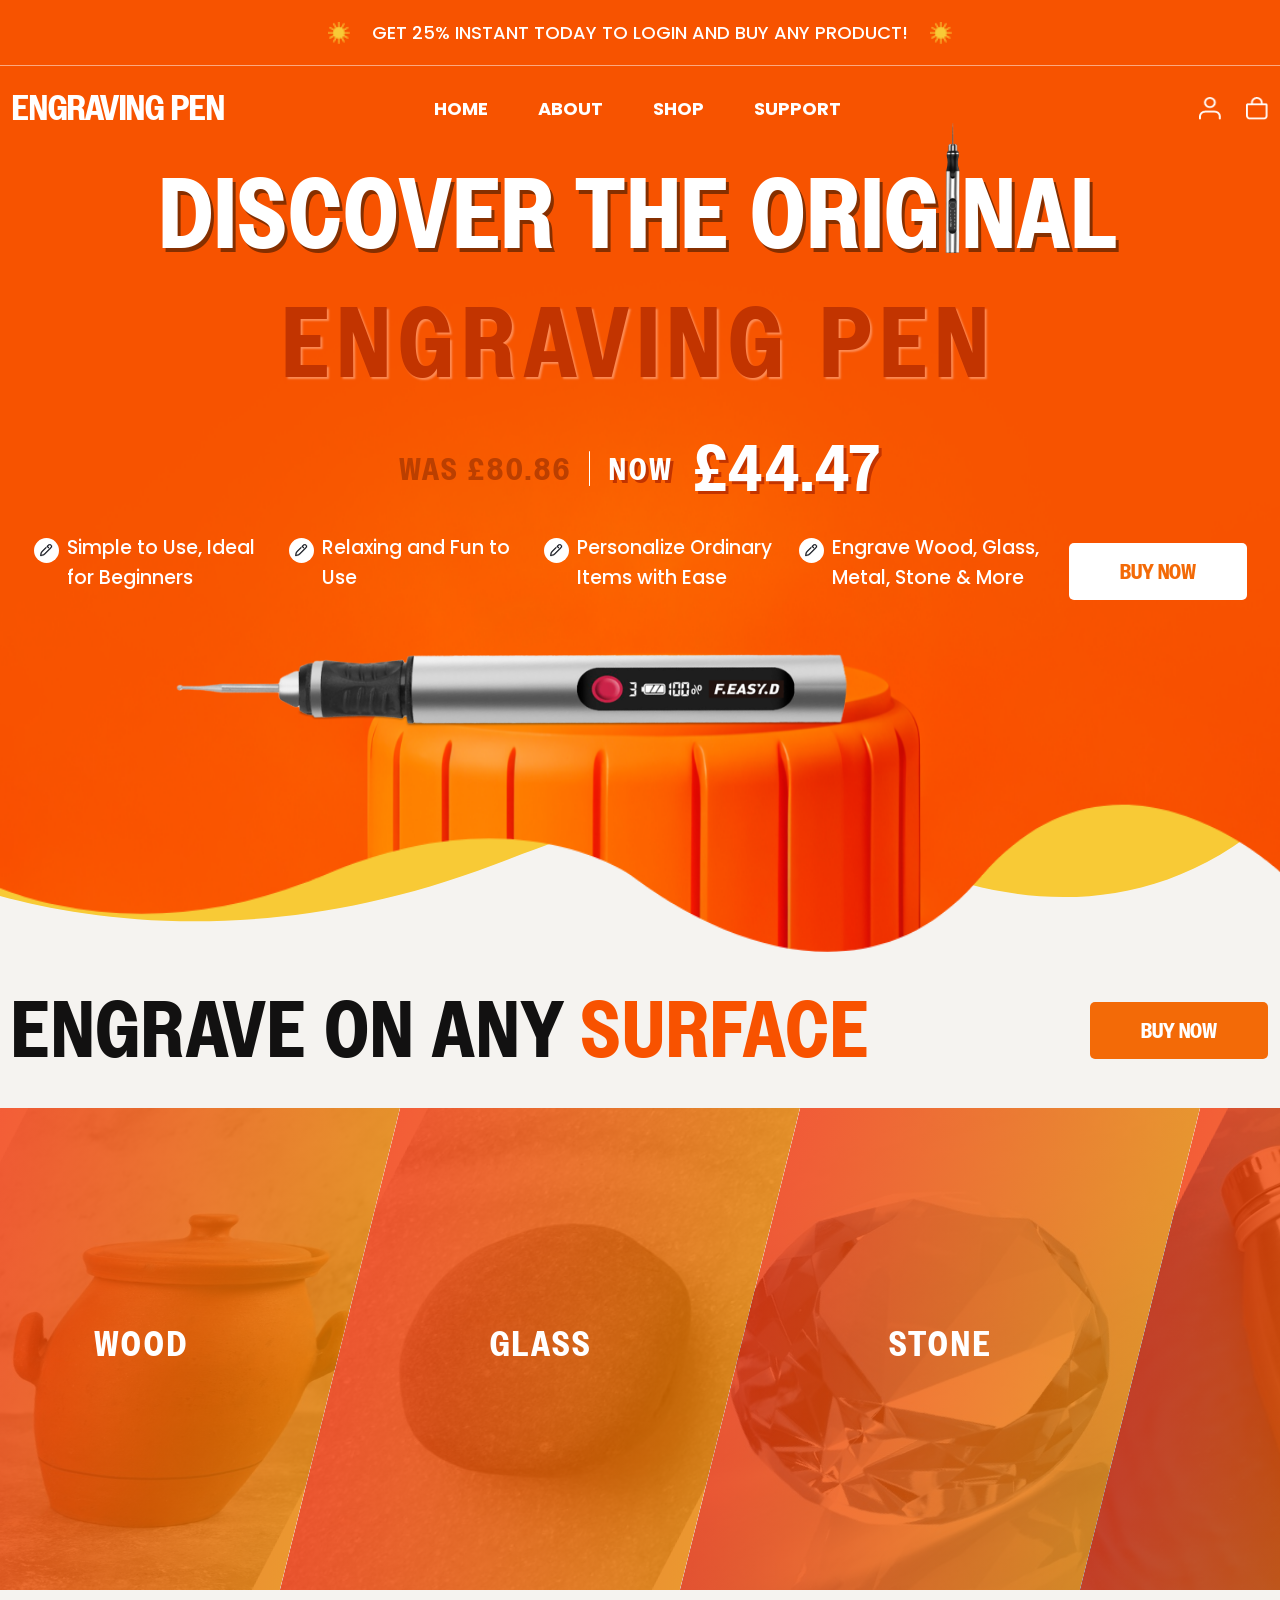
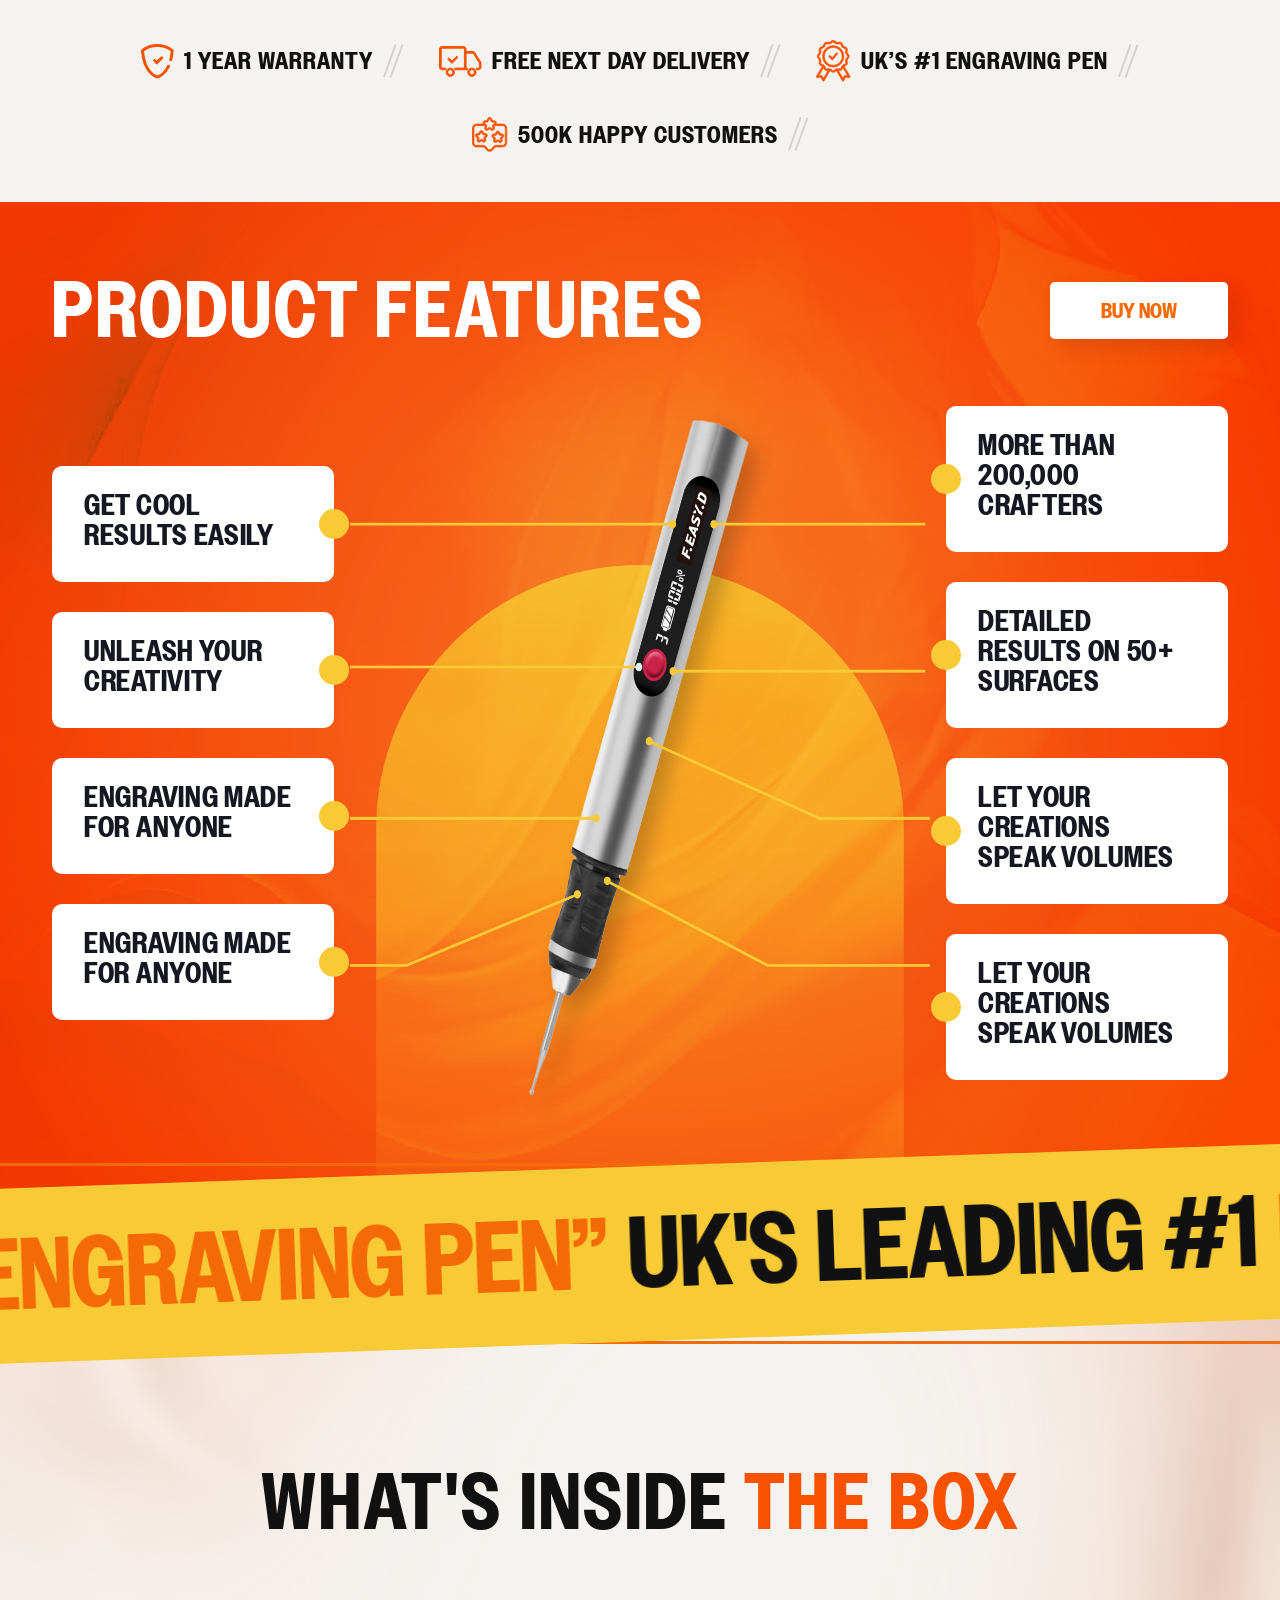
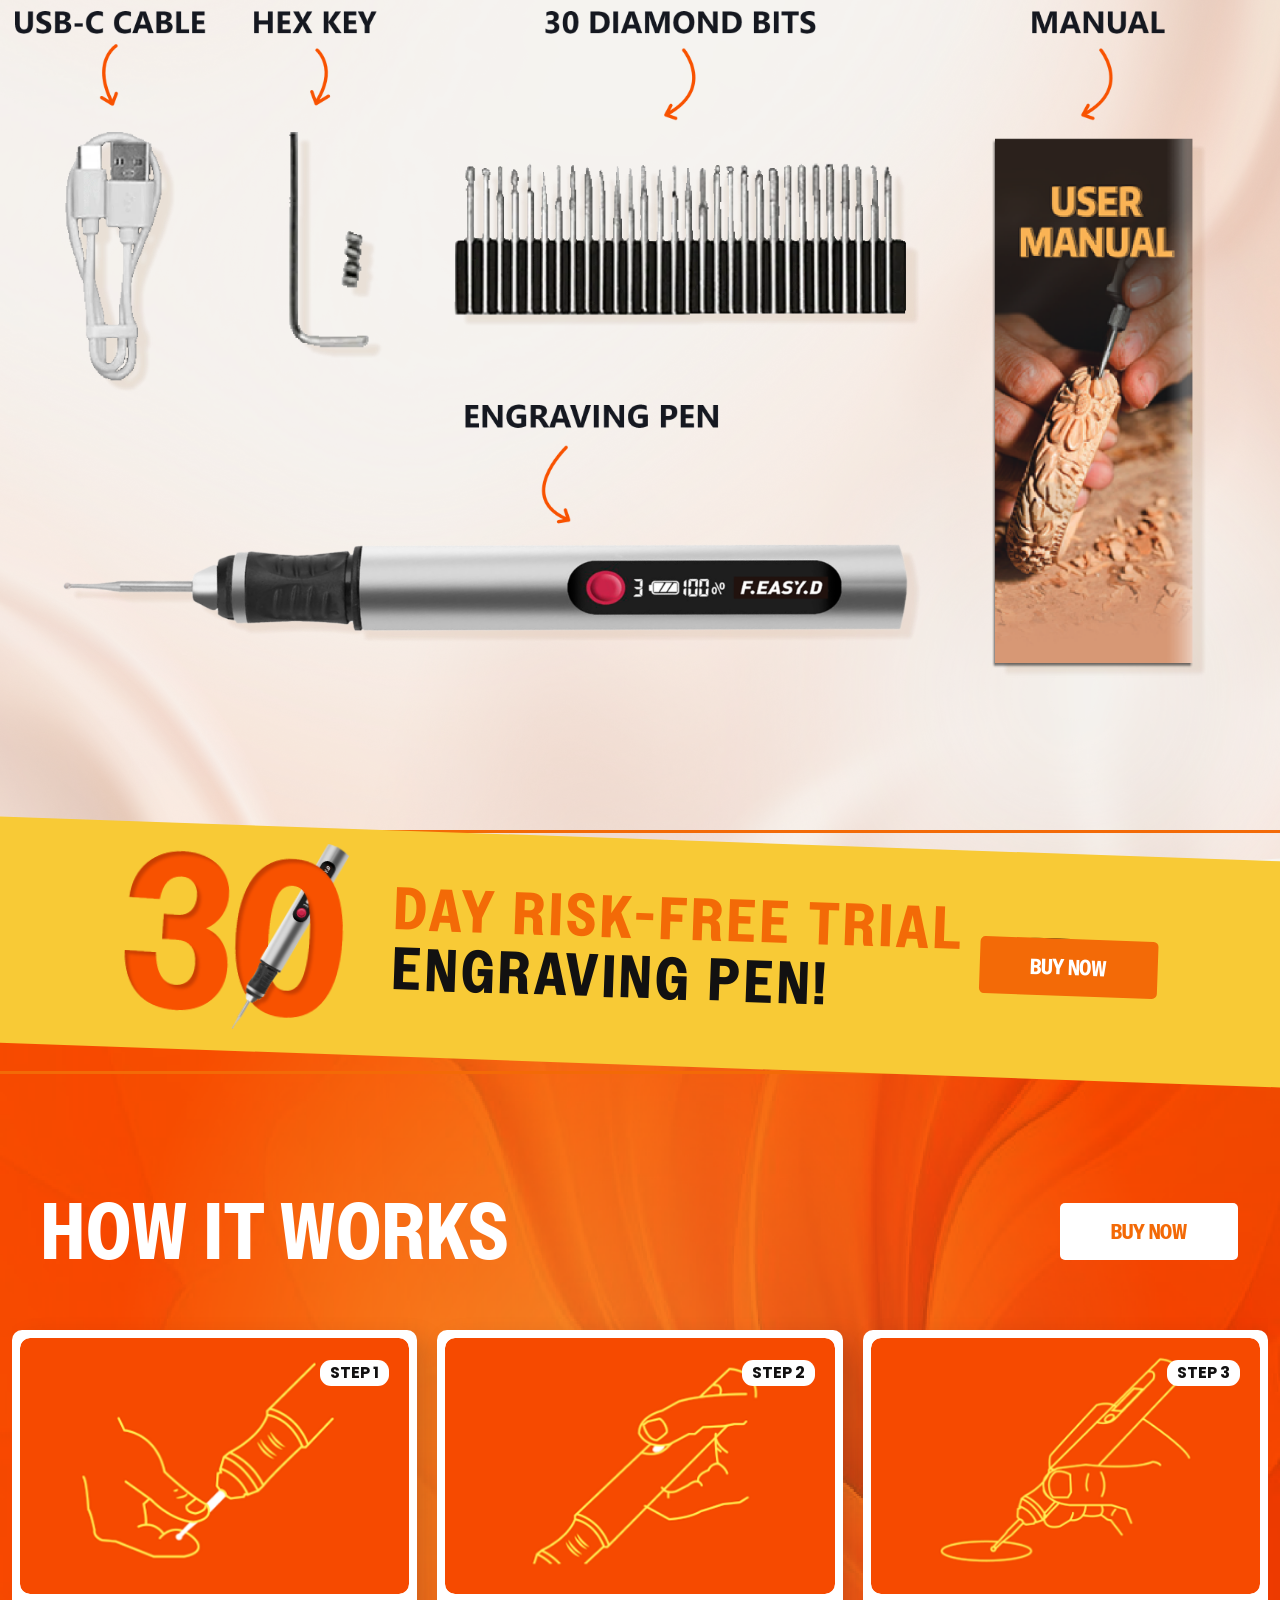
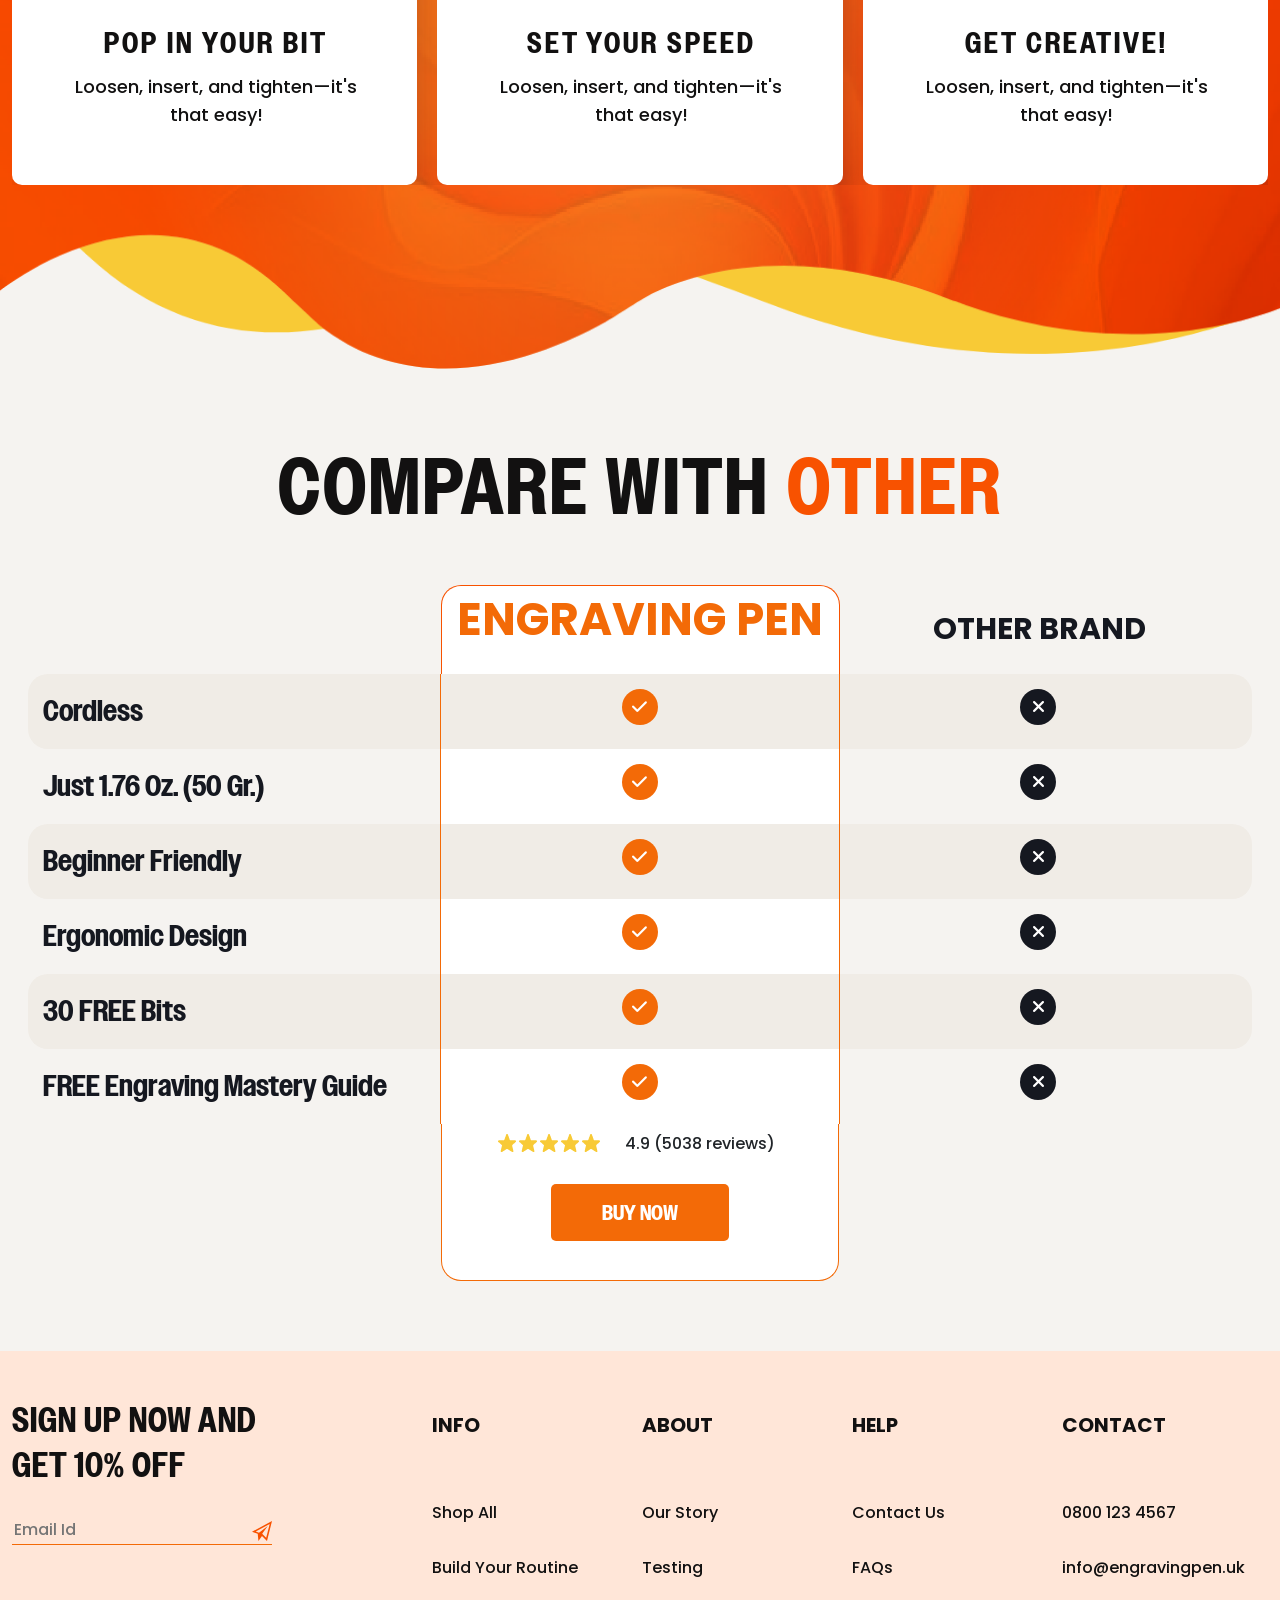
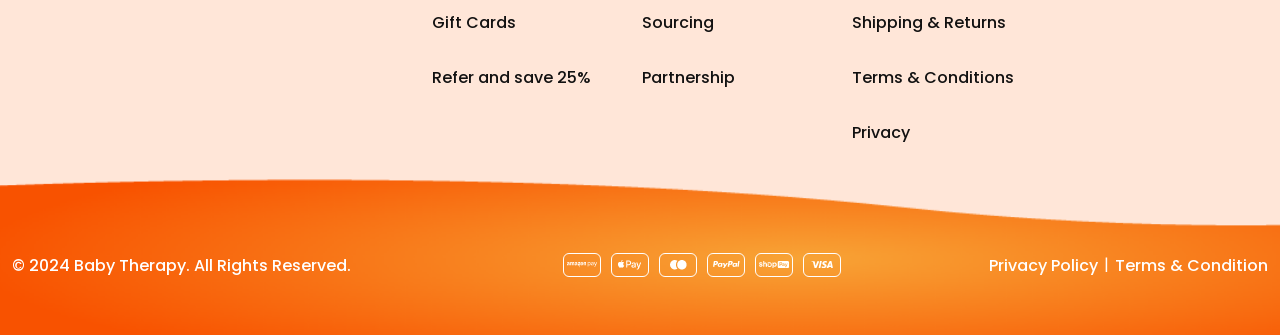
==== commit de6d878f: "updated" ====
--- a/index.html
+++ b/index.html
@@ -2,795 +2,795 @@
 <html lang="en">
 
 <head>
-  <meta charset="UTF-8">
-  <meta http-equiv="X-UA-Compatible" content="IE=edge">
-  <meta name="viewport" content="width=device-width, initial-scale=1.0">
-  <title>Sneakerfanatic</title>
-
-  <!--Essential css file-->
-  <link rel="stylesheet" href="assets/css/all.css">
-  <link rel="stylesheet" href="assets/css/bootstrap.min.css">
-  <link rel="stylesheet" href="assets/css/animate.css">
-  <link rel="stylesheet" href="assets/css/swiper.min.css">
-  <link rel="stylesheet" href="assets/css/style.css">
+    <meta charset="UTF-8">
+    <meta http-equiv="X-UA-Compatible" content="IE=edge">
+    <meta name="viewport" content="width=device-width, initial-scale=1.0">
+    <title>Sneakerfanatic</title>
+
+    <!--Essential css file-->
+    <link rel="stylesheet" href="assets/css/all.css">
+    <link rel="stylesheet" href="assets/css/bootstrap.min.css">
+    <link rel="stylesheet" href="assets/css/animate.css">
+    <link rel="stylesheet" href="assets/css/swiper.min.css">
+    <link rel="stylesheet" href="assets/css/style.css">
 </head>
 
 <body>
-  <!-- Header Section start -->
-  <header>
-    <div class="header-top">
-      <span class="icon">
-        <img src="assets/images/star.png" alt="icon">
-      </span>
-      <a href="#">Get 25% instant today to login and buy any product!</a>
-      <span class="icon">
-        <img src="assets/images/star.png" alt="icon">
-      </span>
+    <!-- Header Section start -->
+    <header>
+        <div class="header-top">
+            <span class="icon">
+                <img src="assets/images/star.png" alt="icon">
+            </span>
+            <a href="#">Get 25% instant today to login and buy any product!</a>
+            <span class="icon">
+                <img src="assets/images/star.png" alt="icon">
+            </span>
+        </div>
+        <div class="container">
+            <div class="content-wrapper">
+                <div class="header-nav">
+                    <a class="header-logo" href="#">Engraving Pen</a>
+                    <ul class="nav">
+                        <li><a href="product-page.html">home</a></li>
+                        <li><a href="#">about</a></li>
+                        <li><a href="#">shop</a></li>
+                        <li><a href="#">support</a></li>
+                    </ul>
+                    <div class="user-cart">
+                        <a href="#"><img src="assets/images/user.png" alt="icon"></a>
+                        <a href="#"><img src="assets/images/cart.png" alt="icon"></a>
+                    </div>
+                    <div class="user-cart-2">
+                        <a href="#"> <i class="fa-regular fa-user"></i> </a>
+                        <a href="#"> <i class="fa-solid fa-bag-shopping"></i> </a>
+                    </div>
+                    <div class="mobile-menu-icon mobile-btn menuIcon">
+                        <span></span>
+                        <span></span>
+                        <span></span>
+                    </div>
+                </div>
+            </div>
+        </div>
+    </header>
+    <!-- Header Section start -->
+
+    <!-- Mobile-menu start -->
+    <div class="mobile-menu">
+        <div class="top">
+            <div class="mobile-logo">
+                <a href="#"> Engraving Pen</a>
+            </div>
+            <div class="mobile-menu-icon mobile-btn menuIcon">
+                <span></span>
+                <span></span>
+                <span></span>
+            </div>
+        </div>
+        <ul class="mobile-nav">
+            <li>
+                <a href="#">home </a>
+            </li>
+            <li>
+                <a href="#">about </a>
+            </li>
+            <li>
+                <a href="#">shop </a>
+            </li>
+            <li>
+                <a href="#">support </a>
+            </li>
+        </ul>
+        <form action="#">
+            <input type="search" placeholder="search...">
+            <a class="template-btn primary-btn" href="#">go</a>
+        </form>
     </div>
-    <div class="container">
-      <div class="content-wrapper">
-        <div class="header-nav">
-          <a class="header-logo" href="#">Engraving Pen</a>
-          <ul class="nav">
-            <li><a href="product-page.html">home</a></li>
-            <li><a href="#">about</a></li>
-            <li><a href="#">shop</a></li>
-            <li><a href="#">support</a></li>
-          </ul>
-          <div class="user-cart">
-            <a href="#"><img src="assets/images/user.png" alt="icon"></a>
-            <a href="#"><img src="assets/images/cart.png" alt="icon"></a>
-          </div>
-          <div class="user-cart-2">
-            <a href="#"> <i class="fa-regular fa-user"></i> </a>
-            <a href="#"> <i class="fa-solid fa-bag-shopping"></i> </a>
-          </div>
-          <div class="mobile-menu-icon mobile-btn menuIcon">
-            <span></span>
-            <span></span>
-            <span></span>
-          </div>
-        </div>
-      </div>
+    <!-- Mobile-menu End -->
+
+    <!-- Hero Section Start -->
+    <section class="hero-area overflow-hidden">
+        <img src="assets/images/hero-bg-shape.svg" alt="" class="hero-bg-shape">
+        <img class="hero-bg-1" src="assets/images/hero-bg.png" alt="hero-bg">
+        <div class="hero-left-img">
+            <img class="img-1 wow fadeInUp" src="assets/images/hero-left-final-1.png" alt="img">
+            <img class="img-2 wow fadeInUp" data-wow-delay="0.2s" src="assets/images/hero-left-final-2.png" alt="img">
+            <img class="img-3 wow fadeInUp" data-wow-delay="0.3s" src="assets/images/hero-left-final-3.png" alt="img">
+        </div>
+        <div class="container">
+            <div class="content-wrapper">
+                <div class="left-img-wrapper"></div>
+                <div class="hero-right-wrapper">
+                    <div class="hero-title-wrapper">
+                        <h1 class="fst-title mb-0 white-color wow fadeInUp">
+                            discover the orig <span class="pen"></span>nal
+                        </h1>
+                        <h1 class="title-2 wow fadeInUp" data-wow-delay="0.2s">
+                            engraving pen
+                        </h1>
+                    </div>
+
+                    <div class="hero-prize-wrapper wow fadeInUp" data-wow-delay="0.3s">
+                        <h4 class="prize-1">
+                            was £80.86 <span class="border-eight"></span>
+                            <span class="white-color">now</span>
+                        </h4>
+                        <h3 class="prize-2">£44.47</h3>
+                    </div>
+                    <div class="hero-text-icon wow fadeInUp" data-wow-delay="0.4s">
+                        <div class="inner">
+                            <div class="icon">
+                                <img src="assets/images/pen.png" alt="">
+                            </div>
+                            <p>Simple to Use, Ideal for Beginners</p>
+                        </div>
+                        <div class="inner d-none d-lg-flex">
+                            <div class="icon">
+                                <img src="assets/images/pen.png" alt="">
+                            </div>
+                            <p>Relaxing and Fun to Use</p>
+                        </div>
+                        <div class="inner d-none d-lg-flex">
+                            <div class="icon">
+                                <img src="assets/images/pen.png" alt="">
+                            </div>
+                            <p>Personalize Ordinary Items with Ease</p>
+                        </div>
+                        <div class="inner last-inner">
+                            <div class="icon">
+                                <img src="assets/images/pen.png" alt="">
+                            </div>
+                            <p>Engrave Wood, Glass, Metal, Stone & More</p>
+                        </div>
+                        <a class="template-btn white-btn" href="#">buy now </a>
+                    </div>
+
+                    <img class="main-pen wow fadeInUp" data-wow-delay="0.5s" src="assets/images/pen-3.png" alt="re">
+                </div>
+            </div>
+        </div>
+    </section>
+    <!-- Hero section end-->
+
+    <!--category section start-->
+    <section class="category-section pt-30 overflow-hidden">
+        <div class="container-1400">
+            <div class="row align-items-center g-4">
+                <div class="col-xl-9">
+                    <div class="section-title text-center text-xl-start">
+                        <h2 class="mb-0 ct-title">Engrave on any <span class="secondery-color">surface</span></h2>
+                    </div>
+                </div>
+                <div class="col-xl-3">
+                    <div class="text-end d-none d-xl-block">
+                        <a href="#" class="template-btn primary-btn">Buy Now</a>
+                    </div>
+                </div>
+            </div>
+        </div>
+        <div class="ct-item-slider swiper">
+            <div class="swiper-wrapper">
+                <a href="#" class="ct-single-item swiper-slide">
+                    <img src="assets/images/ct-2.png" alt="ct image" class="img-fluid ct-thumbnail">
+                    <span class="ct-overlay-primary"></span>
+                    <span class="ct-overlay-dark"></span>
+                    <h4>Wood</h4>
+                    <p class="mb-0">
+                        Lorem ipsum dolor sit amet, consectetur adipiscing elit. Aliquam
+                        non felis.
+                    </p>
+                </a>
+                <a href="#" class="ct-single-item swiper-slide">
+                    <img src="assets/images/ct-3.png" alt="ct image" class="img-fluid ct-thumbnail">
+                    <span class="ct-overlay-primary"></span>
+                    <span class="ct-overlay-dark"></span>
+                    <h4>Glass</h4>
+                    <p class="mb-0">
+                        Lorem ipsum dolor sit amet, consectetur adipiscing elit. Aliquam
+                        non felis.
+                    </p>
+                </a>
+                <a href="#" class="ct-single-item swiper-slide">
+                    <img src="assets/images/ct-1.jpg" alt="ct image" class="img-fluid ct-thumbnail">
+                    <span class="ct-overlay-primary"></span>
+                    <span class="ct-overlay-dark"></span>
+                    <h4>Stone</h4>
+                    <p class="mb-0">
+                        Lorem ipsum dolor sit amet, consectetur adipiscing elit. Aliquam
+                        non felis.
+                    </p>
+                </a>
+                <a href="#" class="ct-single-item swiper-slide">
+                    <img src="assets/images/ct-4.png" alt="ct image" class="img-fluid ct-thumbnail">
+                    <span class="ct-overlay-primary"></span>
+                    <span class="ct-overlay-dark"></span>
+                    <h4>Metal</h4>
+                    <p class="mb-0">
+                        Lorem ipsum dolor sit amet, consectetur adipiscing elit. Aliquam
+                        non felis.
+                    </p>
+                </a>
+                <a href="#" class="ct-single-item swiper-slide">
+                    <img src="assets/images/ct-3.png" alt="ct image" class="img-fluid ct-thumbnail">
+                    <span class="ct-overlay-primary"></span>
+                    <span class="ct-overlay-dark"></span>
+                    <h4>Glass</h4>
+                    <p class="mb-0">
+                        Lorem ipsum dolor sit amet, consectetur adipiscing elit. Aliquam
+                        non felis.
+                    </p>
+                </a>
+                <a href="#" class="ct-single-item swiper-slide">
+                    <img src="assets/images/ct-4.png" alt="ct image" class="img-fluid ct-thumbnail">
+                    <span class="ct-overlay-primary"></span>
+                    <span class="ct-overlay-dark"></span>
+                    <h4>Glass</h4>
+                    <p class="mb-0">
+                        Lorem ipsum dolor sit amet, consectetur adipiscing elit. Aliquam
+                        non felis.
+                    </p>
+                </a>
+            </div>
+        </div>
+        <div class="ct-mobile-view">
+            <a href="#" class="ct-single-item ">
+                <img src="assets/images/ct-2.png" alt="ct image" class="img-fluid ct-thumbnail">
+                <span class="ct-overlay-primary"></span>
+                <span class="ct-overlay-dark"></span>
+                <h4>Wood</h4>
+                <p class="mb-0">
+                    Lorem ipsum dolor sit amet, consectetur adipiscing elit. Aliquam
+                    non felis.
+                </p>
+            </a>
+            <a href="#" class="ct-single-item ">
+                <img src="assets/images/ct-1.jpg" alt="ct image" class="img-fluid ct-thumbnail">
+                <span class="ct-overlay-primary"></span>
+                <span class="ct-overlay-dark"></span>
+                <h4>Glass</h4>
+                <p class="mb-0">
+                    Lorem ipsum dolor sit amet, consectetur adipiscing elit. Aliquam
+                    non felis.
+                </p>
+            </a>
+            <a href="#" class="ct-single-item ">
+                <img src="assets/images/ct-3.png" alt="ct image" class="img-fluid ct-thumbnail">
+                <span class="ct-overlay-primary"></span>
+                <span class="ct-overlay-dark"></span>
+                <h4>Stone</h4>
+                <p class="mb-0">
+                    Lorem ipsum dolor sit amet, consectetur adipiscing elit. Aliquam
+                    non felis.
+                </p>
+            </a>
+            <a href="#" class="ct-single-item ">
+                <img src="assets/images/ct-4.png" alt="ct image" class="img-fluid ct-thumbnail">
+                <span class="ct-overlay-primary"></span>
+                <span class="ct-overlay-dark"></span>
+                <h4>Metal</h4>
+                <p class="mb-0">
+                    Lorem ipsum dolor sit amet, consectetur adipiscing elit. Aliquam
+                    non felis.
+                </p>
+            </a>
+        </div>
+        <div class="text-center d-xl-none mt-5">
+            <a href="#" class="template-btn primary-btn">Buy Now</a>
+        </div>
+    </section>
+    <!--category section end-->
+
+    <!--  Ticker section start -->
+    <section class="product-1st ticker">
+        <div class="container">
+            <div class="content-wrapper">
+                <div class="product-ticker-wrapper">
+                    <div class="product-ticker-inner">
+                        <img class="ticker-kolom-before ticker-icon" src="assets/images/safe.png" alt="">
+                        <h5 class="mt-0 ticker-main-content">1 Year Warranty</h5>
+                        <img class="ticker-kolom-after" src="assets/images/kolom-after.png" alt="">
+                    </div>
+                    <div class="product-ticker-inner">
+                        <img class="ticker-kolom-before ticker-icon" src="assets/images/delivery.png" alt="">
+                        <h5 class="mt-0 ticker-main-content">Free Next Day Delivery</h5>
+                        <img class="ticker-kolom-after" src="assets/images/kolom-after.png" alt="">
+                    </div>
+                    <div class="product-ticker-inner">
+                        <img class="ticker-kolom-before ticker-icon" src="assets/images/award3.png" alt="">
+                        <h5 class="mt-0 ticker-main-content">UK’s #1 Engraving Pen</h5>
+                        <img class="ticker-kolom-after" src="assets/images/kolom-after.png" alt="">
+                    </div>
+                    <div class="product-ticker-inner">
+                        <img class="ticker-kolom-before ticker-icon" src="assets/images/feedback-5010529.png" alt="">
+                        <h5 class="mt-0 ticker-main-content">500K Happy Customers</h5>
+                        <img class="ticker-kolom-after" src="assets/images/kolom-after.png" alt="">
+                    </div>
+                </div>
+
+            </div>
+        </div>
+    </section>
+    <!--  Ticker section ENd -->
+
+    <!--feature section start-->
+    <section class="product-features-area overflow-hidden">
+        <img src="assets/images/pf-bg.jpg" alt="pf-bg" class="pf-bg-shape">
+        <div class="container-1400">
+            <div class="row align-items-center justify-cotent-between g-4">
+                <div class="col-xl-8">
+                    <div class="section-title-wrapper d-flex align-items-center justify-content-between">
+                        <h2 class="mb-0 section-title text-uppercase text-white text-center text-xl-start ">
+                            Product Features
+                        </h2>
+                        <a class="template-btn white-btn d-flex d-xl-none" href="#">buy now</a>
+                    </div>
+                </div>
+                <div class="col-xl-4">
+                    <div class="pf-section-btn text-end d-none d-xl-block">
+                        <a class="template-btn white-btn btn-shadow" href="#">Buy Now</a>
+                    </div>
+                </div>
+            </div>
+            <div class="pf-features-box-wrapper">
+                <div class="row align-items-center g-3">
+                    <div class="col-xl-3">
+                        <div class="pf-feature-card-wrapper">
+                            <div class="pf-feature-card">
+                                <h4>Get Cool Results easily</h4>
+                            </div>
+                            <div class="pf-feature-card">
+                                <h4>Unleash your creativity</h4>
+                            </div>
+                            <div class="pf-feature-card">
+                                <h4>Engraving Made for Anyone</h4>
+                            </div>
+                            <div class="pf-feature-card">
+                                <h4>Engraving Made for Anyone</h4>
+                            </div>
+                        </div>
+                    </div>
+                    <div class="col-xl-6">
+                        <div class="pf-feature-pencil">
+                            <img src="assets/images/pencil.png" alt="pencil" class="pf-feature-pencil">
+                        </div>
+                    </div>
+                    <div class="col-xl-3">
+                        <div class="pf-feature-card-wrapper">
+                            <div class="pf-feature-card dot-left">
+                                <h4>More than 200,000 crafters</h4>
+                            </div>
+                            <div class="pf-feature-card dot-left">
+                                <h4>Detailed Results on 50+ Surfaces</h4>
+                            </div>
+                            <div class="pf-feature-card dot-left">
+                                <h4>Let Your Creations Speak Volumes</h4>
+                            </div>
+                            <div class="pf-feature-card dot-left">
+                                <h4>Let Your Creations Speak Volumes</h4>
+                            </div>
+                        </div>
+                    </div>
+                </div>
+            </div>
+            <div class="pf-features-box-2">
+                <div class="left-content">
+                    <div class="inner">
+                        <span class="circle">
+                            <div class="main-circle"></div>
+                        </span>
+                        <p class="mb-0">Get cool results easily</p>
+                    </div>
+                    <div class="inner">
+                        <span class="circle">
+                            <div class="main-circle"></div>
+                        </span>
+                        <p class="mb-0">Unleash your creativity</p>
+                    </div>
+                    <div class="inner">
+                        <span class="circle">
+                            <div class="main-circle"></div>
+                        </span>
+                        <p class="mb-0">Engraving Made for Anyone</p>
+                    </div>
+                    <div class="inner">
+                        <span class="circle">
+                            <div class="main-circle"></div>
+                        </span>
+                        <p class="mb-0">More than
+                            200k crafters</p>
+                    </div>
+                </div>
+                <div class="img-wrapper">
+                    <img src="assets/images/product-eture-kolom.svg" alt="">
+                </div>
+                <div class="right-content">
+                    <div class="inner">
+                        <span class="circle">
+                            <div class="main-circle"></div>
+                        </span>
+                        <p class="mb-0">Detailed Results on 50+</p>
+                    </div>
+                    <div class="inner">
+                        <span class="circle">
+                            <div class="main-circle"></div>
+                        </span>
+                        <p class="mb-0">Let Your Creations Speak </p>
+                    </div>
+                    <div class="inner">
+                        <span class="circle">
+                            <div class="main-circle"></div>
+                        </span>
+                        <p class="mb-0">Unleash your creativity</p>
+                    </div>
+                    <div class="inner">
+                        <span class="circle">
+                            <div class="main-circle"></div>
+                        </span>
+                        <p class="mb-0">Get cool results easily</p>
+                    </div>
+                </div>
+            </div>
+        </div>
+    </section>
+
+    <!--feature section end-->
+
+    <!--Ticker Section Start-->
+
+    <div class="ticker-section-wrapper overflow-hidden">
+        <div class="ticker-section">
+            <div class="ticker-wrapper ticker-slider-wrapper">
+                <div class="ticker-content swiper-wrapper">
+                    <span class="ticker-primary swiper-slide">UK's Leading #1</span>
+                    <span class="ticker-secondary swiper-slide">Engraving Pen”</span>
+                    <span class="ticker-primary swiper-slide">UK's Leading #1</span>
+                    <span class="ticker-secondary swiper-slide">Engraving Pen”</span>
+                    <span class="ticker-primary swiper-slide">UK's Leading #1</span>
+                    <span class="ticker-secondary swiper-slide">Engraving Pen”</span>
+                    <span class="ticker-primary swiper-slide">UK's Leading #1</span>
+                    <span class="ticker-secondary swiper-slide">Engraving Pen”</span>
+                </div>
+            </div>
+        </div>
     </div>
-  </header>
-  <!-- Header Section start -->
-
-  <!-- Mobile-menu start -->
-  <div class="mobile-menu">
-    <div class="top">
-      <div class="mobile-logo">
-        <a href="#"> Engraving Pen</a>
-      </div>
-      <div class="mobile-menu-icon mobile-btn menuIcon">
-        <span></span>
-        <span></span>
-        <span></span>
-      </div>
-    </div>
-    <ul class="mobile-nav">
-      <li>
-        <a href="#">home </a>
-      </li>
-      <li>
-        <a href="#">about </a>
-      </li>
-      <li>
-        <a href="#">shop </a>
-      </li>
-      <li>
-        <a href="#">support </a>
-      </li>
-    </ul>
-    <form action="#">
-      <input type="search" placeholder="search...">
-      <a class="template-btn primary-btn" href="#">go</a>
-    </form>
-  </div>
-  <!-- Mobile-menu End -->
-
-  <!-- Hero Section Start -->
-  <section class="hero-area overflow-hidden">
-    <img src="assets/images/hero-bg-shape.svg" alt="" class="hero-bg-shape">
-    <img class="hero-bg-1" src="assets/images/hero-bg.png" alt="hero-bg">
-    <div class="hero-left-img">
-      <img class="img-1 wow fadeInUp" src="assets/images/hero-left-final-1.png" alt="img">
-      <img class="img-2 wow fadeInUp" data-wow-delay="0.2s" src="assets/images/hero-left-final-2.png" alt="img">
-      <img class="img-3 wow fadeInUp" data-wow-delay="0.3s" src="assets/images/hero-left-final-3.png" alt="img">
-    </div>
-    <div class="container">
-      <div class="content-wrapper">
-        <div class="left-img-wrapper"></div>
-        <div class="hero-right-wrapper">
-          <div class="hero-title-wrapper">
-            <h1 class="fst-title mb-0 white-color wow fadeInUp">
-              discover the orig <span class="pen"></span>nal
-            </h1>
-            <h1 class="title-2 wow fadeInUp" data-wow-delay="0.2s">
-              engraving pen
-            </h1>
-          </div>
-
-          <div class="hero-prize-wrapper wow fadeInUp" data-wow-delay="0.3s">
-            <h4 class="prize-1">
-              was £80.86 <span class="border-eight"></span>
-              <span class="white-color">now</span>
-            </h4>
-            <h3 class="prize-2">£44.47</h3>
-          </div>
-          <div class="hero-text-icon wow fadeInUp" data-wow-delay="0.4s">
-            <div class="inner">
-              <div class="icon">
-                <img src="assets/images/pen.png" alt="">
-              </div>
-              <p>Simple to Use, Ideal for Beginners</p>
-            </div>
-            <div class="inner d-none d-lg-flex">
-              <div class="icon">
-                <img src="assets/images/pen.png" alt="">
-              </div>
-              <p>Relaxing and Fun to Use</p>
-            </div>
-            <div class="inner d-none d-lg-flex">
-              <div class="icon">
-                <img src="assets/images/pen.png" alt="">
-              </div>
-              <p>Personalize Ordinary Items with Ease</p>
-            </div>
-            <div class="inner last-inner">
-              <div class="icon">
-                <img src="assets/images/pen.png" alt="">
-              </div>
-              <p>Engrave Wood, Glass, Metal, Stone & More</p>
-            </div>
-            <a class="template-btn white-btn" href="#">buy now </a>
-          </div>
-
-          <img class="main-pen wow fadeInUp" data-wow-delay="0.5s" src="assets/images/pen-3.png" alt="re">
-        </div>
-      </div>
-    </div>
-  </section>
-  <!-- Hero section end-->
-
-  <!--category section start-->
-  <section class="category-section pt-30 overflow-hidden">
-    <div class="container-1400">
-      <div class="row align-items-center g-4">
-        <div class="col-xl-9">
-          <div class="section-title text-center text-xl-start">
-            <h2 class="mb-0 ct-title">Engrave on any <span class="secondery-color">surface</span></h2>
-          </div>
-        </div>
-        <div class="col-xl-3">
-          <div class="text-end d-none d-xl-block">
-            <a href="#" class="template-btn primary-btn">Buy Now</a>
-          </div>
-        </div>
-      </div>
-    </div>
-    <div class="ct-item-slider swiper">
-      <div class="swiper-wrapper">
-        <a href="#" class="ct-single-item swiper-slide">
-          <img src="assets/images/ct-1.jpg" alt="ct image" class="img-fluid ct-thumbnail">
-          <span class="ct-overlay-primary"></span>
-          <span class="ct-overlay-dark"></span>
-          <h4>Wood</h4>
-          <p class="mb-0">
-            Lorem ipsum dolor sit amet, consectetur adipiscing elit. Aliquam
-            non felis.
-          </p>
-        </a>
-        <a href="#" class="ct-single-item swiper-slide">
-          <img src="assets/images/ct-1.jpg" alt="ct image" class="img-fluid ct-thumbnail">
-          <span class="ct-overlay-primary"></span>
-          <span class="ct-overlay-dark"></span>
-          <h4>Glass</h4>
-          <p class="mb-0">
-            Lorem ipsum dolor sit amet, consectetur adipiscing elit. Aliquam
-            non felis.
-          </p>
-        </a>
-        <a href="#" class="ct-single-item swiper-slide">
-          <img src="assets/images/ct-1.jpg" alt="ct image" class="img-fluid ct-thumbnail">
-          <span class="ct-overlay-primary"></span>
-          <span class="ct-overlay-dark"></span>
-          <h4>Stone</h4>
-          <p class="mb-0">
-            Lorem ipsum dolor sit amet, consectetur adipiscing elit. Aliquam
-            non felis.
-          </p>
-        </a>
-        <a href="#" class="ct-single-item swiper-slide">
-          <img src="assets/images/ct-1.jpg" alt="ct image" class="img-fluid ct-thumbnail">
-          <span class="ct-overlay-primary"></span>
-          <span class="ct-overlay-dark"></span>
-          <h4>Metal</h4>
-          <p class="mb-0">
-            Lorem ipsum dolor sit amet, consectetur adipiscing elit. Aliquam
-            non felis.
-          </p>
-        </a>
-        <a href="#" class="ct-single-item swiper-slide">
-          <img src="assets/images/ct-1.jpg" alt="ct image" class="img-fluid ct-thumbnail">
-          <span class="ct-overlay-primary"></span>
-          <span class="ct-overlay-dark"></span>
-          <h4>Glass</h4>
-          <p class="mb-0">
-            Lorem ipsum dolor sit amet, consectetur adipiscing elit. Aliquam
-            non felis.
-          </p>
-        </a>
-        <a href="#" class="ct-single-item swiper-slide">
-          <img src="assets/images/ct-1.jpg" alt="ct image" class="img-fluid ct-thumbnail">
-          <span class="ct-overlay-primary"></span>
-          <span class="ct-overlay-dark"></span>
-          <h4>Glass</h4>
-          <p class="mb-0">
-            Lorem ipsum dolor sit amet, consectetur adipiscing elit. Aliquam
-            non felis.
-          </p>
-        </a>
-      </div>
-    </div>
-    <div class="ct-mobile-view">
-      <a href="#" class="ct-single-item ">
-        <img src="assets/images/ct-1.jpg" alt="ct image" class="img-fluid ct-thumbnail">
-        <span class="ct-overlay-primary"></span>
-        <span class="ct-overlay-dark"></span>
-        <h4>Wood</h4>
-        <p class="mb-0">
-          Lorem ipsum dolor sit amet, consectetur adipiscing elit. Aliquam
-          non felis.
-        </p>
-      </a>
-      <a href="#" class="ct-single-item ">
-        <img src="assets/images/ct-1.jpg" alt="ct image" class="img-fluid ct-thumbnail">
-        <span class="ct-overlay-primary"></span>
-        <span class="ct-overlay-dark"></span>
-        <h4>Glass</h4>
-        <p class="mb-0">
-          Lorem ipsum dolor sit amet, consectetur adipiscing elit. Aliquam
-          non felis.
-        </p>
-      </a>
-      <a href="#" class="ct-single-item ">
-        <img src="assets/images/ct-1.jpg" alt="ct image" class="img-fluid ct-thumbnail">
-        <span class="ct-overlay-primary"></span>
-        <span class="ct-overlay-dark"></span>
-        <h4>Stone</h4>
-        <p class="mb-0">
-          Lorem ipsum dolor sit amet, consectetur adipiscing elit. Aliquam
-          non felis.
-        </p>
-      </a>
-      <a href="#" class="ct-single-item ">
-        <img src="assets/images/ct-1.jpg" alt="ct image" class="img-fluid ct-thumbnail">
-        <span class="ct-overlay-primary"></span>
-        <span class="ct-overlay-dark"></span>
-        <h4>Metal</h4>
-        <p class="mb-0">
-          Lorem ipsum dolor sit amet, consectetur adipiscing elit. Aliquam
-          non felis.
-        </p>
-      </a>
-    </div>
-    <div class="text-center d-xl-none mt-5">
-      <a href="#" class="template-btn primary-btn">Buy Now</a>
-    </div>
-  </section>
-  <!--category section end-->
-
-  <!--  Ticker section start -->
-  <section class="product-1st ticker">
-    <div class="container">
-      <div class="content-wrapper">
-        <div class="product-ticker-wrapper">
-          <div class="product-ticker-inner">
-            <img class="ticker-kolom-before ticker-icon" src="assets/images/safe.png" alt="">
-            <h5 class="mt-0 ticker-main-content">1 Year Warranty</h5>
-            <img class="ticker-kolom-after" src="assets/images/kolom-after.png" alt="">
-          </div>
-          <div class="product-ticker-inner">
-            <img class="ticker-kolom-before ticker-icon" src="assets/images/delivery.png" alt="">
-            <h5 class="mt-0 ticker-main-content">Free Next Day Delivery</h5>
-            <img class="ticker-kolom-after" src="assets/images/kolom-after.png" alt="">
-          </div>
-          <div class="product-ticker-inner">
-            <img class="ticker-kolom-before ticker-icon" src="assets/images/award3.png" alt="">
-            <h5 class="mt-0 ticker-main-content">UK’s #1 Engraving Pen</h5>
-            <img class="ticker-kolom-after" src="assets/images/kolom-after.png" alt="">
-          </div>
-          <div class="product-ticker-inner">
-            <img class="ticker-kolom-before ticker-icon" src="assets/images/feedback-5010529.png" alt="">
-            <h5 class="mt-0 ticker-main-content">500K Happy Customers</h5>
-            <img class="ticker-kolom-after" src="assets/images/kolom-after.png" alt="">
-          </div>
-        </div>
-
-      </div>
-    </div>
-  </section>
-  <!--  Ticker section ENd -->
-
-  <!--feature section start-->
-  <section class="product-features-area overflow-hidden">
-    <img src="assets/images/pf-bg.jpg" alt="pf-bg" class="pf-bg-shape">
-    <div class="container-1400">
-      <div class="row align-items-center justify-cotent-between g-4">
-        <div class="col-xl-8">
-          <div class="section-title-wrapper d-flex align-items-center justify-content-between">
-            <h2 class="mb-0 section-title text-uppercase text-white text-center text-xl-start ">
-              Product Features
-            </h2>
-            <a class="template-btn white-btn d-flex d-xl-none"  href="#">buy now</a>
-          </div>
-        </div>
-        <div class="col-xl-4">
-          <div class="pf-section-btn text-end d-none d-xl-block">
-            <a class="template-btn white-btn btn-shadow" href="#">Buy Now</a>
-          </div>
-        </div>
-      </div>
-      <div class="pf-features-box-wrapper">
-        <div class="row align-items-center g-3">
-          <div class="col-xl-3">
-            <div class="pf-feature-card-wrapper">
-              <div class="pf-feature-card">
-                <h4>Get Cool Results easily</h4>
-              </div>
-              <div class="pf-feature-card">
-                <h4>Unleash your creativity</h4>
-              </div>
-              <div class="pf-feature-card">
-                <h4>Engraving Made for Anyone</h4>
-              </div>
-              <div class="pf-feature-card">
-                <h4>Engraving Made for Anyone</h4>
-              </div>
-            </div>
-          </div>
-          <div class="col-xl-6">
-            <div class="pf-feature-pencil">
-              <img src="assets/images/pencil.png" alt="pencil" class="pf-feature-pencil">
-            </div>
-          </div>
-          <div class="col-xl-3">
-            <div class="pf-feature-card-wrapper">
-              <div class="pf-feature-card dot-left">
-                <h4>More than 200,000 crafters</h4>
-              </div>
-              <div class="pf-feature-card dot-left">
-                <h4>Detailed Results on 50+ Surfaces</h4>
-              </div>
-              <div class="pf-feature-card dot-left">
-                <h4>Let Your Creations Speak Volumes</h4>
-              </div>
-              <div class="pf-feature-card dot-left">
-                <h4>Let Your Creations Speak Volumes</h4>
-              </div>
-            </div>
-          </div>
-        </div>
-      </div>
-      <div class="pf-features-box-2">
-        <div class="left-content">
-          <div class="inner">
-            <span class="circle">
-              <div class="main-circle"></div>
-            </span>
-            <p class="mb-0">Get cool results easily</p>
-          </div>
-          <div class="inner">
-            <span class="circle">
-              <div class="main-circle"></div>
-            </span>
-            <p class="mb-0">Unleash your creativity</p>
-          </div>
-          <div class="inner">
-            <span class="circle">
-              <div class="main-circle"></div>
-            </span>
-            <p class="mb-0">Engraving Made for Anyone</p>
-          </div>
-          <div class="inner">
-            <span class="circle">
-              <div class="main-circle"></div>
-            </span>
-            <p class="mb-0">More than
-              200k crafters</p>
-          </div>
-        </div>
-        <div class="img-wrapper">
-          <img src="assets/images/product-eture-kolom.svg" alt="">
-        </div>
-        <div class="right-content">
-          <div class="inner">
-            <span class="circle">
-              <div class="main-circle"></div>
-            </span>
-            <p class="mb-0">Detailed Results on 50+</p>
-          </div>
-          <div class="inner">
-            <span class="circle">
-              <div class="main-circle"></div>
-            </span>
-            <p class="mb-0">Let Your Creations Speak </p>
-          </div>
-          <div class="inner">
-            <span class="circle">
-              <div class="main-circle"></div>
-            </span>
-            <p class="mb-0">Unleash your creativity</p>
-          </div>
-          <div class="inner">
-            <span class="circle">
-              <div class="main-circle"></div>
-            </span>
-            <p class="mb-0">Get cool results easily</p>
-          </div>
-        </div>
-      </div>
-    </div>
-  </section>
-
-  <!--feature section end-->
-
-  <!--Ticker Section Start-->
-
-  <div class="ticker-section-wrapper overflow-hidden">
-    <div class="ticker-section">
-      <div class="ticker-wrapper ticker-slider-wrapper">
-        <div class="ticker-content swiper-wrapper">
-          <span class="ticker-primary swiper-slide">UK's Leading #1</span>
-          <span class="ticker-secondary swiper-slide">Engraving Pen”</span>
-          <span class="ticker-primary swiper-slide">UK's Leading #1</span>
-          <span class="ticker-secondary swiper-slide">Engraving Pen”</span>
-          <span class="ticker-primary swiper-slide">UK's Leading #1</span>
-          <span class="ticker-secondary swiper-slide">Engraving Pen”</span>
-          <span class="ticker-primary swiper-slide">UK's Leading #1</span>
-          <span class="ticker-secondary swiper-slide">Engraving Pen”</span>
-        </div>
-      </div>
-    </div>
-  </div>
-
-  <!--Ticker Section End-->
-
-  <!-- User Manual start-->
-  <section class="user-manual">
-    <img src="assets/images/user-manual.png" alt="" class="usermanual-bg">
-    <div class="container">
-      <div class="content-wrapper">
-        <div class="section-title text-center">
-          <h2>
-            What's inside <span class="secondery-color">the box</span>
-          </h2>
-        </div>
-
-        <div class="img-wrapper">
-          <img class="manual-1" src="assets/images/user-manual-main.png" alt="">
-          <img class="manual-2 d-inline d-sm-none" src="assets/images/user-manual-2.svg" alt="">
-        </div>
-      </div>
-    </div>
-  </section>
-  <!-- User Manual end-->
-
-  <!--Trial Section Start-->
-
-  <section class="trial-skew">
-    <div class="trial-section">
-      <div class="trial-content-wrapper">
+
+    <!--Ticker Section End-->
+
+    <!-- User Manual start-->
+    <section class="user-manual">
+        <img src="assets/images/user-manual.png" alt="" class="usermanual-bg">
         <div class="container">
-          <div class="trail-content d-flex align-items-center justify-content-center flex-wrap">
-            <div class="trail-content-thumb">
-              <img src="assets/images/trial-text.png" alt="">
-            </div>
-            <div class="trail-content-title  ">
-              <h2>
-                Day Risk-Free Trial <br>
-                <span> Engraving pen! </span>
-              </h2>
-              <div class="trail-content-btn ">
-                <a href="#" class="primary-btn template-btn">Buy Now</a>
-              </div>
-            </div>
-          </div>
-        </div>
-      </div>
-    </div>
-  </section>
-  <!--Trial Section End-->
-
-  <!--htw Section Start-->
-  <section class="htw-section">
-    <img src="assets/images/htw-bg.png" alt="" class="htw-bg">
-    <img src="assets/images/htw-shape.png" alt="" class="htw-shape wow animate__animated animate__flipInX infinite">
-    <div class="container-1400">
-      <div class="htw-top d-flex justify-content-center justify-content-md-between align-items-center">
-        <div class="htw-title wow fadeInUp">
-          <h2 class="mb-0">How it works</h2>
-        </div>
-        <div class="htw-btn d-none d-md-block">
-          <a href="#" class="template-btn white-btn wow fadeInUp" data-wow-delay="0.3s">Buy Now</a>
-        </div>
-      </div>
-      <div class="htw-slider swiper" >
-        <div class="swiper-wrapper">
-          <div class="htw-card wow fadeInUp swiper-slide">
-            <div class="htw-thumb">
-              <img src="assets/images/htw-card-01.png" alt="">
-              <span class="htw-step">STEP 1</span>
-            </div>
-            <div class="htw-content wow fadeInUp">
-              <h3>POP IN YOUR BIT</h3>
-              <p>Loosen, insert, and tighten—it's that easy!</p>
-            </div>
-          </div>
-          <div class="htw-card wow fadeInUp swiper-slide">
-            <div class="htw-thumb">
-              <img src="assets/images/htw-card-02.png" alt="">
-              <span class="htw-step">STEP 2</span>
-            </div>
-            <div class="htw-content wow fadeInUp">
-              <h3>set your speed </h3>
-              <p>Loosen, insert, and tighten—it's that easy!</p>
-            </div>
-          </div>
-          <div class="htw-card wow fadeInUp swiper-slide">
-            <div class="htw-thumb">
-              <img src="assets/images/htw-card-03.png" alt="">
-              <span class="htw-step">STEP 3</span>
-            </div>
-            <div class="htw-content wow fadeInUp">
-              <h3>get creative!</h3>
-              <p>Loosen, insert, and tighten—it's that easy!</p>
-            </div>
-          </div>
-          <div class="htw-card wow fadeInUp swiper-slide">
-            <div class="htw-thumb">
-              <img src="assets/images/htw-card-01.png" alt="">
-              <span class="htw-step">STEP 4</span>
-            </div>
-            <div class="htw-content wow fadeInUp">
-              <h3>tarpor ki hobe</h3>
-              <p>Loosen, insert, and tighten—it's that easy!</p>
-            </div>
-          </div>
-          <div class="htw-card wow fadeInUp swiper-slide">
-            <div class="htw-thumb">
-              <img src="assets/images/htw-card-02.png" alt="">
-              <span class="htw-step">STEP 5</span>
-            </div>
-            <div class="htw-content wow fadeInUp">
-              <h3>ato kichu janina</h3>
-              <p>Loosen, insert, and tighten—it's that easy!</p>
-            </div>
-          </div>
-        </div>
-      </div>
-    </div>
-  </section>
-  <!--htw Section End-->
-
-  <!-- compare section start -->
-  <section class="compare-area">
-    <div class="container">
-      <div class="content-wrapper">
-        <div class="section-title text-center">
-          <h2>
-            Compare with <span class="secondery-color"> other</span>
-          </h2>
-        </div>
-
-        <div class="table-responsivess">
-          <div class="compare-table table">
-            <div class="table-header">
-              <div class="plan"></div>
-              <div class="plan egraving">Engraving Pen</div>
-              <div class="plan other-pen">Other Brand</div>
-            </div>
-            <div class="table-body">
-              <div class="row">
-                <div class="feature feature-title">Cordless</div>
-                <div class="feature feature-icon">
-                  <i class="fa fa-check"></i>
-                </div>
-                <div class="feature feature-icon-2">
-                  <i class="fa fa-times"></i>
-                </div>
-              </div>
-              <div class="row">
-                <div class="feature feature-title">Just 1.76 oz. (50 gr.)</div>
-                <div class="feature feature-icon feature-white">
-                  <i class="fa fa-check"></i>
-                </div>
-                <div class="feature feature-icon-2">
-                  <i class="fa fa-times"></i>
-                </div>
-              </div>
-              <div class="row">
-                <div class="feature feature-title">Beginner Friendly</div>
-                <div class="feature feature-icon">
-                  <i class="fa fa-check"></i>
-                </div>
-                <div class="feature feature-icon-2">
-                  <i class="fa fa-times"></i>
-                </div>
-              </div>
-              <div class="row">
-                <div class="feature feature-title">Ergonomic Design</div>
-                <div class="feature feature-icon feature-white">
-                  <i class="fa fa-check"></i>
-                </div>
-                <div class="feature feature-icon-2">
-                  <i class="fa fa-times"></i>
-                </div>
-              </div>
-              <div class="row">
-                <div class="feature feature-title">30 FREE Bits</div>
-                <div class="feature feature-icon">
-                  <i class="fa fa-check"></i>
-                </div>
-                <div class="feature feature-icon-2">
-                  <i class="fa fa-times"></i>
-                </div>
-              </div>
-              <div class="row">
-                <div class="feature feature-title">
-                  FREE Engraving Mastery Guide
-                </div>
-                <div class="feature feature-icon feature-white">
-                  <i class="fa fa-check"></i>
-                </div>
-                <div class="feature feature-icon-2">
-                  <i class="fa fa-times"></i>
-                </div>
-              </div>
-            </div>
-            <div class="table-footer">
-              <div class="reviews-icon">
-                <img src="assets/images/start-icon.png" alt="">
-                <p>4.9 (5038 reviews)</p>
-              </div>
-              <a class="template-btn primary-btn" href="#">buy now</a>
-            </div>
-          </div>
-        </div>
-
-      </div>
-    </div>
-  </section>
-  <!-- compare section End -->
-
-  <!--Footer Section Start-->
-  <footer class="footer-section overflow-hidden">
-    <div class="footer-top">
-      <div class="container">
-        <div class="row g-1 justify-content-center">
-          <div class="col-xl-4 col-12">
-            <div class="footer-widget">
-              <div class="footer-item">
-                <div class="footer-title">
-                  <h3>Sign up now and get 10% off</h3>
-                </div>
-                <form action="#" class="footer-email d-flex">
-                  <input type="email" placeholder="Email Id">
-                  <button type="submit">
-                    <img src="assets/images/footer-icon.svg" alt="">
-                  </button>
-                </form>
-              </div>
-            </div>
-          </div>
-          <div class="col-xl-2 col-md-3 col-sm-4 col-6">
-            <div class="footer-widget">
-              <span class="">Info</span>
-              <ul class="footer-content">
-                <li><a href="#"> Shop All</a></li>
-                <li><a href="#"> Build Your Routine</a></li>
-                <li><a href="#"> Gift Cards</a></li>
-                <li><a href="#"> Refer and save 25%</a></li>
-              </ul>
-            </div>
-          </div>
-          <div class="col-xl-2 col-md-3 col-sm-4 col-6">
-            <div class="footer-widget">
-              <span class="">About</span>
-              <ul class="footer-content">
-                <li><a href="#"> Our Story</a></li>
-                <li><a href="#"> Testing</a></li>
-                <li><a href="#"> Sourcing</a></li>
-                <li><a href="#"> Partnership</a></li>
-              </ul>
-            </div>
-          </div>
-          <div class="col-xl-2 col-md-3 col-sm-4 col-6">
-            <div class="footer-widget">
-              <span class="">Help</span>
-              <ul class="footer-content">
-                <li><a href="#"> Contact Us</a></li>
-                <li><a href="#"> FAQs</a></li>
-                <li><a href="#"> Shipping & Returns</a></li>
-                <li><a href="#"> Terms & Conditions</a></li>
-                <li><a href="#"> Privacy</a></li>
-              </ul>
-            </div>
-          </div>
-          <div class="col-xl-2 col-md-3 col-sm-4 col-6">
-            <div class="footer-widget">
-              <span class="">Contact</span>
-              <ul class="footer-content">
-                <li><a href="tel:08001234567">0800 123 4567</a></li>
-                <li>
-                  <a href="mailto:info@engravingpen.uk">info@engravingpen.uk</a>
-                </li>
-              </ul>
-            </div>
-          </div>
-        </div>
-      </div>
-    </div>
-    <div class="footer-bottom position-relative">
-      <img src="assets/images/footer-bottom-bg.png" alt="" class="footer-bottom-bg">
-      <div class="container">
-        <div class="footer-bottom-content">
-          <div class="row">
-            <div class="col-lg-4">
-              <div class="footer-bottom-copyright">
-                <p>
-                  © 2024 <a href="index.html">Baby Therapy</a>. All Rights
-                  Reserved.
-                </p>
-              </div>
-            </div>
-            <div class="col-lg-4">
-              <div class="footer-widget">
-                <div class="footer-logo d-flex justify-content-end">
-                  <div class="footer-thumb">
-                    <img src="assets/images/footer-amazon.png" alt="footer-logo">
-                  </div>
-                  <div class="footer-thumb">
-                    <img src="assets/images/footer-apple.png" alt="footer-logo">
-                  </div>
-                  <div class="footer-thumb">
-                    <img src="assets/images/circle-image.png" alt="footer-logo">
-                  </div>
-                  <div class="footer-thumb">
-                    <img src="assets/images/footer-pay.png" alt="footer-logo">
-                  </div>
-                  <div class="footer-thumb">
-                    <img src="assets/images/footer-shop.png" alt="footer-logo">
-                  </div>
-                  <div class="footer-thumb">
-                    <img src="assets/images/footer-visa.png" alt="footer-logo">
-                  </div>
-                </div>
-              </div>
-            </div>
-            <div class="col-lg-4">
-              <div class="footer-widget text-end">
-                <ul class="footer-privacy d-flex justify-content-end">
-                  <li><a href="#">Privacy Policy</a></li>
-                  <li>|</li>
-                  <li><a href="#">Terms &amp; Condition</a></li>
-                </ul>
-              </div>
-            </div>
-          </div>
-        </div>
-      </div>
-    </div>
-  </footer>
-  <!--Footer Section End-->
-
-  <!--Essential script files-->
-  <script src="assets/js/jquery.min.js"></script>
-  <script src="assets/js/bootstrap.min.js"></script>
-  <script src="assets/js/wow.js"></script>
-  <script src="assets/js/swiper.min.js"></script>
-  <script src="assets/js/script.js"></script>
+            <div class="content-wrapper">
+                <div class="section-title text-center">
+                    <h2>
+                        What's inside <span class="secondery-color">the box</span>
+                    </h2>
+                </div>
+
+                <div class="img-wrapper">
+                    <img class="manual-1" src="assets/images/user-manual-main.png" alt="">
+                    <img class="manual-2 d-inline d-sm-none" src="assets/images/user-manual-2.svg" alt="">
+                </div>
+            </div>
+        </div>
+    </section>
+    <!-- User Manual end-->
+
+    <!--Trial Section Start-->
+
+    <section class="trial-skew">
+        <div class="trial-section">
+            <div class="trial-content-wrapper">
+                <div class="container">
+                    <div class="trail-content d-flex align-items-center justify-content-center flex-wrap">
+                        <div class="trail-content-thumb">
+                            <img src="assets/images/trial-text.png" alt="">
+                        </div>
+                        <div class="trail-content-title  ">
+                            <h2>
+                                Day Risk-Free Trial <br>
+                                <span> Engraving pen! </span>
+                            </h2>
+                            <div class="trail-content-btn ">
+                                <a href="#" class="primary-btn template-btn">Buy Now</a>
+                            </div>
+                        </div>
+                    </div>
+                </div>
+            </div>
+        </div>
+    </section>
+    <!--Trial Section End-->
+
+    <!--htw Section Start-->
+    <section class="htw-section hm_htw">
+        <img src="assets/images/htw-bg.png" alt="" class="htw-bg">
+        <img src="assets/images/htw-shape.png" alt="" class="htw-shape wow animate__animated animate__flipInX infinite">
+        <div class="container-1400">
+            <div class="htw-top d-flex justify-content-center justify-content-md-between align-items-center">
+                <div class="htw-title wow fadeInUp">
+                    <h2 class="mb-0">How it works</h2>
+                </div>
+                <div class="htw-btn d-none d-md-block">
+                    <a href="#" class="template-btn white-btn wow fadeInUp" data-wow-delay="0.3s">Buy Now</a>
+                </div>
+            </div>
+            <div class="htw-slider swiper">
+                <div class="swiper-wrapper">
+                    <div class="htw-card wow fadeInUp swiper-slide">
+                        <div class="htw-thumb">
+                            <img src="assets/images/htw-card-01.png" alt="">
+                            <span class="htw-step">STEP 1</span>
+                        </div>
+                        <div class="htw-content wow fadeInUp">
+                            <h3>POP IN YOUR BIT</h3>
+                            <p>Loosen, insert, and tighten—it's that easy!</p>
+                        </div>
+                    </div>
+                    <div class="htw-card wow fadeInUp swiper-slide">
+                        <div class="htw-thumb">
+                            <img src="assets/images/htw-card-02.png" alt="">
+                            <span class="htw-step">STEP 2</span>
+                        </div>
+                        <div class="htw-content wow fadeInUp">
+                            <h3>set your speed </h3>
+                            <p>Loosen, insert, and tighten—it's that easy!</p>
+                        </div>
+                    </div>
+                    <div class="htw-card wow fadeInUp swiper-slide">
+                        <div class="htw-thumb">
+                            <img src="assets/images/htw-card-03.png" alt="">
+                            <span class="htw-step">STEP 3</span>
+                        </div>
+                        <div class="htw-content wow fadeInUp">
+                            <h3>get creative!</h3>
+                            <p>Loosen, insert, and tighten—it's that easy!</p>
+                        </div>
+                    </div>
+                    <div class="htw-card wow fadeInUp swiper-slide">
+                        <div class="htw-thumb">
+                            <img src="assets/images/htw-card-01.png" alt="">
+                            <span class="htw-step">STEP 4</span>
+                        </div>
+                        <div class="htw-content wow fadeInUp">
+                            <h3>tarpor ki hobe</h3>
+                            <p>Loosen, insert, and tighten—it's that easy!</p>
+                        </div>
+                    </div>
+                    <div class="htw-card wow fadeInUp swiper-slide">
+                        <div class="htw-thumb">
+                            <img src="assets/images/htw-card-02.png" alt="">
+                            <span class="htw-step">STEP 5</span>
+                        </div>
+                        <div class="htw-content wow fadeInUp">
+                            <h3>ato kichu janina</h3>
+                            <p>Loosen, insert, and tighten—it's that easy!</p>
+                        </div>
+                    </div>
+                </div>
+            </div>
+        </div>
+    </section>
+    <!--htw Section End-->
+
+    <!-- compare section start -->
+    <section class="compare-area">
+        <div class="container">
+            <div class="content-wrapper">
+                <div class="section-title text-center">
+                    <h2>
+                        Compare with <span class="secondery-color"> other</span>
+                    </h2>
+                </div>
+
+                <div class="table-responsivess">
+                    <div class="compare-table table">
+                        <div class="table-header">
+                            <div class="plan"></div>
+                            <div class="plan egraving">Engraving Pen</div>
+                            <div class="plan other-pen">Other Brand</div>
+                        </div>
+                        <div class="table-body">
+                            <div class="row">
+                                <div class="feature feature-title">Cordless</div>
+                                <div class="feature feature-icon">
+                                    <i class="fa fa-check"></i>
+                                </div>
+                                <div class="feature feature-icon-2">
+                                    <i class="fa fa-times"></i>
+                                </div>
+                            </div>
+                            <div class="row">
+                                <div class="feature feature-title">Just 1.76 oz. (50 gr.)</div>
+                                <div class="feature feature-icon feature-white">
+                                    <i class="fa fa-check"></i>
+                                </div>
+                                <div class="feature feature-icon-2">
+                                    <i class="fa fa-times"></i>
+                                </div>
+                            </div>
+                            <div class="row">
+                                <div class="feature feature-title">Beginner Friendly</div>
+                                <div class="feature feature-icon">
+                                    <i class="fa fa-check"></i>
+                                </div>
+                                <div class="feature feature-icon-2">
+                                    <i class="fa fa-times"></i>
+                                </div>
+                            </div>
+                            <div class="row">
+                                <div class="feature feature-title">Ergonomic Design</div>
+                                <div class="feature feature-icon feature-white">
+                                    <i class="fa fa-check"></i>
+                                </div>
+                                <div class="feature feature-icon-2">
+                                    <i class="fa fa-times"></i>
+                                </div>
+                            </div>
+                            <div class="row">
+                                <div class="feature feature-title">30 FREE Bits</div>
+                                <div class="feature feature-icon">
+                                    <i class="fa fa-check"></i>
+                                </div>
+                                <div class="feature feature-icon-2">
+                                    <i class="fa fa-times"></i>
+                                </div>
+                            </div>
+                            <div class="row">
+                                <div class="feature feature-title">
+                                    FREE Engraving Mastery Guide
+                                </div>
+                                <div class="feature feature-icon feature-white">
+                                    <i class="fa fa-check"></i>
+                                </div>
+                                <div class="feature feature-icon-2">
+                                    <i class="fa fa-times"></i>
+                                </div>
+                            </div>
+                        </div>
+                        <div class="table-footer">
+                            <div class="reviews-icon">
+                                <img src="assets/images/start-icon.png" alt="">
+                                <p>4.9 (5038 reviews)</p>
+                            </div>
+                            <a class="template-btn primary-btn" href="#">buy now</a>
+                        </div>
+                    </div>
+                </div>
+
+            </div>
+        </div>
+    </section>
+    <!-- compare section End -->
+
+    <!--Footer Section Start-->
+    <footer class="footer-section overflow-hidden">
+        <div class="footer-top">
+            <div class="container">
+                <div class="row g-1 justify-content-center">
+                    <div class="col-xl-4 col-12">
+                        <div class="footer-widget">
+                            <div class="footer-item">
+                                <div class="footer-title">
+                                    <h3>Sign up now and get 10% off</h3>
+                                </div>
+                                <form action="#" class="footer-email d-flex">
+                                    <input type="email" placeholder="Email Id">
+                                    <button type="submit">
+                                        <img src="assets/images/footer-icon.svg" alt="">
+                                    </button>
+                                </form>
+                            </div>
+                        </div>
+                    </div>
+                    <div class="col-xl-2 col-md-3 col-sm-4 col-6">
+                        <div class="footer-widget">
+                            <span class="">Info</span>
+                            <ul class="footer-content">
+                                <li><a href="#"> Shop All</a></li>
+                                <li><a href="#"> Build Your Routine</a></li>
+                                <li><a href="#"> Gift Cards</a></li>
+                                <li><a href="#"> Refer and save 25%</a></li>
+                            </ul>
+                        </div>
+                    </div>
+                    <div class="col-xl-2 col-md-3 col-sm-4 col-6">
+                        <div class="footer-widget">
+                            <span class="">About</span>
+                            <ul class="footer-content">
+                                <li><a href="#"> Our Story</a></li>
+                                <li><a href="#"> Testing</a></li>
+                                <li><a href="#"> Sourcing</a></li>
+                                <li><a href="#"> Partnership</a></li>
+                            </ul>
+                        </div>
+                    </div>
+                    <div class="col-xl-2 col-md-3 col-sm-4 col-6">
+                        <div class="footer-widget">
+                            <span class="">Help</span>
+                            <ul class="footer-content">
+                                <li><a href="#"> Contact Us</a></li>
+                                <li><a href="#"> FAQs</a></li>
+                                <li><a href="#"> Shipping & Returns</a></li>
+                                <li><a href="#"> Terms & Conditions</a></li>
+                                <li><a href="#"> Privacy</a></li>
+                            </ul>
+                        </div>
+                    </div>
+                    <div class="col-xl-2 col-md-3 col-sm-4 col-6">
+                        <div class="footer-widget">
+                            <span class="">Contact</span>
+                            <ul class="footer-content">
+                                <li><a href="tel:08001234567">0800 123 4567</a></li>
+                                <li>
+                                    <a href="mailto:info@engravingpen.uk">info@engravingpen.uk</a>
+                                </li>
+                            </ul>
+                        </div>
+                    </div>
+                </div>
+            </div>
+        </div>
+        <div class="footer-bottom position-relative">
+            <img src="assets/images/footer-bottom-bg.png" alt="" class="footer-bottom-bg">
+            <div class="container">
+                <div class="footer-bottom-content">
+                    <div class="row">
+                        <div class="col-lg-4">
+                            <div class="footer-bottom-copyright">
+                                <p>
+                                    © 2024 <a href="index.html">Baby Therapy</a>. All Rights
+                                    Reserved.
+                                </p>
+                            </div>
+                        </div>
+                        <div class="col-lg-4">
+                            <div class="footer-widget">
+                                <div class="footer-logo d-flex justify-content-end">
+                                    <div class="footer-thumb">
+                                        <img src="assets/images/footer-amazon.png" alt="footer-logo">
+                                    </div>
+                                    <div class="footer-thumb">
+                                        <img src="assets/images/footer-apple.png" alt="footer-logo">
+                                    </div>
+                                    <div class="footer-thumb">
+                                        <img src="assets/images/circle-image.png" alt="footer-logo">
+                                    </div>
+                                    <div class="footer-thumb">
+                                        <img src="assets/images/footer-pay.png" alt="footer-logo">
+                                    </div>
+                                    <div class="footer-thumb">
+                                        <img src="assets/images/footer-shop.png" alt="footer-logo">
+                                    </div>
+                                    <div class="footer-thumb">
+                                        <img src="assets/images/footer-visa.png" alt="footer-logo">
+                                    </div>
+                                </div>
+                            </div>
+                        </div>
+                        <div class="col-lg-4">
+                            <div class="footer-widget text-end">
+                                <ul class="footer-privacy d-flex justify-content-end">
+                                    <li><a href="#">Privacy Policy</a></li>
+                                    <li>|</li>
+                                    <li><a href="#">Terms &amp; Condition</a></li>
+                                </ul>
+                            </div>
+                        </div>
+                    </div>
+                </div>
+            </div>
+        </div>
+    </footer>
+    <!--Footer Section End-->
+
+    <!--Essential script files-->
+    <script src="assets/js/jquery.min.js"></script>
+    <script src="assets/js/bootstrap.min.js"></script>
+    <script src="assets/js/wow.js"></script>
+    <script src="assets/js/swiper.min.js"></script>
+    <script src="assets/js/script.js"></script>
 </body>
 
 </html>
--- a/assets/css/style.css
+++ b/assets/css/style.css
@@ -598,6 +598,12 @@
 .footer-top {
   padding: 47px 0 20px 0; }
 
+.product-page-footer {
+  padding-top: 150px;
+  margin-top: -100px; }
+  .product-page-footer .footer-top {
+    padding: 0px 0 20px 0  !important; }
+
 .footer-item .footer-title h3 {
   font-size: 35px;
   line-height: 45px;
@@ -1231,7 +1237,7 @@
   .ct-mobile-view .ct-single-item {
     border: 1px solid #fff;
     width: 50%;
-    height: 257px  !important;
+    height: 257px !important;
     min-height: 0;
     -webkit-transform: skew(-14deg) !important;
     -ms-transform: skew(-14deg) !important;
@@ -1380,7 +1386,9 @@
   border: 3px solid var(--primary-color);
   position: relative;
   z-index: 3;
-  margin-top: -40px; }
+  margin-top: -40px;
+  width: calc(100% + 80px);
+  margin-left: -30px; }
 
 .ticker-wrapper {
   -webkit-transform: rotate(-2deg);
@@ -1390,6 +1398,9 @@
   background: #f8ca36;
   position: relative;
   z-index: 2; }
+  @media (max-width: 767.98px) {
+    .ticker-wrapper {
+      padding: 18px 0; } }
   .ticker-wrapper .swiper-wrapper {
     -webkit-transition-timing-function: linear;
     -o-transition-timing-function: linear;
@@ -1407,8 +1418,8 @@
     transition: 0.3s; }
     @media (max-width: 767.98px) {
       .ticker-wrapper .ticker-content span {
-        font-size: 60px;
-        line-height: 60px; } }
+        font-size: 50px;
+        line-height: 55px; } }
     .ticker-wrapper .ticker-content span:hover {
       -webkit-transform: translateY(-6px);
       -ms-transform: translateY(-6px);
@@ -1473,6 +1484,9 @@
   @media (max-width: 575.98px) {
     .trial-content-wrapper {
       padding: 30px 20px 70px 10px; } }
+  @media (max-width: 767.98px) {
+    .trial-content-wrapper {
+      padding-bottom: 0; } }
 
 .trail-content {
   margin: 0 140px;
@@ -1498,7 +1512,7 @@
     width: 100%;
     text-align: center; }
     .trail-content-thumb img {
-      max-width: 200px; } }
+      max-width: 145px; } }
 
 .trail-content-title {
   display: -webkit-box;
@@ -1576,6 +1590,10 @@
     .htw-section .container-1400 {
       padding: 0 0 0 10px; } }
 
+@media (max-width: 991.98px) {
+  .htw-section.hm_htw {
+    padding-top: 100px; } }
+
 .htw-bg {
   left: 0;
   bottom: 0;
@@ -1629,7 +1647,7 @@
 
 .htw-item {
   margin: 0 30px;
-  margin-top: 48px; }
+  margin-top: 38px; }
   @media (max-width: 575.98px) {
     .htw-item {
       margin: 0 10px; } }
@@ -1640,13 +1658,14 @@
 .htw-card {
   background-color: var(--white-color);
   border-radius: 10px;
-  min-height: 500px;
   overflow: hidden;
   cursor: pointer;
   -webkit-transition: 0.3s;
   -o-transition: 0.3s;
   transition: 0.3s;
-  min-height: 472px; }
+  min-height: 440px;
+  -webkit-box-shadow: 10px 10px 23px 0px rgba(51, 26, 27, 0.18);
+  box-shadow: 10px 10px 23px 0px rgba(51, 26, 27, 0.18); }
   .htw-card .htw-thumb {
     margin: 8px 8px 0 8px;
     border-radius: 10px;
@@ -1671,13 +1690,13 @@
       border-radius: 11px;
       display: inline-block; }
   .htw-card:hover {
-    -webkit-transform: translateY(-10px);
-    -ms-transform: translateY(-10px);
-    transform: translateY(-10px); }
+    -webkit-transform: translateY(-8px);
+    -ms-transform: translateY(-8px);
+    transform: translateY(-8px); }
     .htw-card:hover .htw-thumb img {
-      -webkit-transform: scale(1.2);
-      -ms-transform: scale(1.2);
-      transform: scale(1.2); }
+      -webkit-transform: scale(1.1);
+      -ms-transform: scale(1.1);
+      transform: scale(1.1); }
   @media (max-width: 991.98px) {
     .htw-card {
       min-height: auto; } }
@@ -1698,6 +1717,9 @@
     font-weight: 500;
     line-height: 28px;
     color: var(--secondary-color); }
+    @media (max-width: 1199.98px) {
+      .htw-content p {
+        min-height: 56px; } }
     @media (max-width: 460px) {
       .htw-content p {
         font-size: 15px; } }
@@ -1734,6 +1756,9 @@
     .compare-table .table-header .plan {
       width: 34%;
       font-weight: bold; }
+    @media (max-width: 460px) {
+      .compare-table .table-header .other-pen {
+        padding-left: 10px; } }
     .compare-table .table-header .egraving {
       font-size: 45px;
       color: var(--primary-color);
@@ -1748,6 +1773,9 @@
       width: calc(33% + 3px);
       -ms-flex-negative: 0;
       flex-shrink: 0; }
+      @media (max-width: 1199.98px) {
+        .compare-table .table-header .egraving {
+          font-size: 30px; } }
       @media (max-width: 991.98px) {
         .compare-table .table-header .egraving {
           font-size: 20px; } }
@@ -1756,6 +1784,10 @@
           padding-top: 16px;
           font-size: 16px;
           width: calc(33% + 2px); } }
+      @media (max-width: 460px) {
+        .compare-table .table-header .egraving {
+          width: calc(37.2% + 2px);
+          left: 4.2%; } }
     .compare-table .table-header .other-pen {
       font-size: 30px;
       text-transform: uppercase;
@@ -1782,11 +1814,22 @@
       text-align: left; }
       @media (max-width: 991.98px) {
         .compare-table .table-body .row .feature-title {
-          font-size: 16px; } }
+          font-size: 16px;
+          z-index: 2; } }
+      @media (max-width: 460px) {
+        .compare-table .table-body .row .feature-title {
+          -webkit-box-flex: 0;
+          -ms-flex: 0 0 35.2%;
+          flex: 0 0 35.2%; } }
     .compare-table .table-body .row .feature-icon {
       padding: 15px 0;
       border-right: 1px solid var(--primary-color);
       border-left: 1px solid var(--primary-color); }
+      @media (max-width: 460px) {
+        .compare-table .table-body .row .feature-icon {
+          -webkit-box-flex: 0;
+          -ms-flex: 0 0 38.3%;
+          flex: 0 0 38.3%; } }
       .compare-table .table-body .row .feature-icon i {
         background: var(--primary-color);
         height: 36px;
@@ -1889,6 +1932,12 @@
       width: 95px;
       height: 35px;
       font-size: 17px; } }
+  @media (max-width: 460px) {
+    .table-footer {
+      width: calc(37.2% + 2px);
+      left: 4.2%;
+      gap: 8px;
+      padding-bottom: 22px; } }
 
 /******* compare section End ***********/
 /************ product feature area start **************/
@@ -2165,6 +2214,400 @@
       display: flex; } }
 
 /** product feature section end **/
+.product-header {
+  position: inherit;
+  background: var(--primary-color); }
+
+.product-ticker-slider {
+  margin-top: -35px; }
+
+.sc-htw-section {
+  padding: 100px 0 46px;
+  background: transparent !important;
+  position: relative;
+  z-index: 1; }
+  @media (max-width: 575.98px) {
+    .sc-htw-section {
+      padding: 40px 0; } }
+
+@media (max-width: 767.98px) {
+  .sc-htw-items {
+    margin-top: 30px; }
+    .sc-htw-items .g-4 {
+      --bs-gutter-y: 12px; } }
+
+.sc-htw-card {
+  background: #F64A00;
+  border: 2px solid #fff;
+  -webkit-transition: 0.3s;
+  -o-transition: 0.3s;
+  transition: 0.3s;
+  position: relative; }
+  .sc-htw-card:hover {
+    -webkit-box-shadow: 10px 10px 23px 0px rgba(51, 26, 27, 0.5);
+    box-shadow: 10px 10px 23px 0px rgba(51, 26, 27, 0.5); }
+  .sc-htw-card .htw-thumb {
+    margin: 0;
+    border-radius: 10px 10px 0 0 !important; }
+  @media (max-width: 767.98px) {
+    .sc-htw-card {
+      display: -webkit-box;
+      display: -ms-flexbox;
+      display: flex;
+      gap: 10px;
+      -webkit-box-align: center;
+      -ms-flex-align: center;
+      align-items: center;
+      padding: 10px; }
+      .sc-htw-card .htw-thumb {
+        width: 50%; }
+      .sc-htw-card .sc-htw-content {
+        padding: 0;
+        text-align: left; } }
+  @media (max-width: 575.98px) {
+    .sc-htw-card {
+      gap: 6px; } }
+  @media (max-width: 1050px) {
+    .sc-htw-card {
+      min-height: 440px; } }
+  @media (max-width: 767.98px) {
+    .sc-htw-card {
+      min-height: 0px; } }
+
+.sc-htw-content {
+  background: #F64A00;
+  border-radius: 0 0 10px 10px; }
+  .sc-htw-content h3 {
+    color: #fff; }
+    @media (max-width: 575.98px) {
+      .sc-htw-content h3 {
+        letter-spacing: 1px; } }
+  .sc-htw-content p {
+    color: #F8CA36; }
+    @media (max-width: 575.98px) {
+      .sc-htw-content p {
+        line-height: 20px; } }
+
+.sc-htw-bg {
+  position: absolute;
+  left: 0;
+  top: 0;
+  width: 100%;
+  height: 100%;
+  z-index: -1; }
+
+.sc-htw-pen {
+  position: absolute;
+  left: -120px;
+  bottom: -26px;
+  z-index: 1; }
+  @media (max-width: 1460px) {
+    .sc-htw-pen {
+      left: -75px; } }
+  @media (max-width: 1199.98px) {
+    .sc-htw-pen {
+      bottom: auto; } }
+  @media (max-width: 767.98px) {
+    .sc-htw-pen {
+      display: none; } }
+
+.htw-icon {
+  position: absolute;
+  right: 5px;
+  top: 5px;
+  z-index: 2; }
+  @media (max-width: 575.98px) {
+    .htw-icon img {
+      width: 41px;
+      height: 41px; } }
+
+.design-img-wrapper {
+  position: relative; }
+  .design-img-wrapper h2 {
+    font-size: 172px;
+    line-height: 1.25;
+    display: -webkit-box;
+    display: -ms-flexbox;
+    display: flex;
+    -webkit-box-pack: center;
+    -ms-flex-pack: center;
+    justify-content: center;
+    -webkit-box-align: center;
+    -ms-flex-align: center;
+    align-items: center;
+    position: relative;
+    text-align: center; }
+    @media (max-width: 1399.98px) {
+      .design-img-wrapper h2 {
+        font-size: 148px; } }
+    @media (max-width: 1199.98px) {
+      .design-img-wrapper h2 {
+        font-size: 119px; } }
+    @media (max-width: 991.98px) {
+      .design-img-wrapper h2 {
+        font-size: 88px; } }
+    @media (max-width: 767.98px) {
+      .design-img-wrapper h2 {
+        font-size: 10.9vw; } }
+    @media (max-width: 400px) {
+      .design-img-wrapper h2 {
+        font-size: 10.4vw; } }
+    .design-img-wrapper h2 img {
+      position: absolute;
+      top: 46%;
+      -webkit-transform: translateY(-46%);
+      -ms-transform: translateY(-46%);
+      transform: translateY(-46%); }
+      @media (max-width: 1199.98px) {
+        .design-img-wrapper h2 img {
+          max-width: 92%; } }
+
+/*************************************/
+/******* Design Section Start***********/
+.design-section {
+  padding: 0px 0 65px; }
+
+.design-item {
+  margin: 0 30px; }
+  @media (max-width: 575.98px) {
+    .design-item {
+      margin: 0 10px; } }
+  @media (max-width: 460px) {
+    .design-item {
+      margin-top: 20px; } }
+
+/******* Design Section End***********/
+/******* SC-User-Manual Start***********/
+.sc-user-manual {
+  padding: 40px 0;
+  position: relative;
+  z-index: 3; }
+  @media (max-width: 1199.98px) {
+    .sc-user-manual {
+      padding: 40px 0 70px 0; } }
+  @media (max-width: 991.98px) {
+    .sc-user-manual {
+      padding: 40px 0 100px 0; } }
+
+.sc-user-manual-bg {
+  position: absolute;
+  left: -27px;
+  top: 0;
+  width: calc(100% + 35px);
+  height: 100%;
+  z-index: -1; }
+
+@media (max-width: 1199.98px) {
+  .sc-user-manual-top {
+    margin-bottom: 40px; } }
+
+@media (max-width: 991.98px) {
+  .sc-user-manual-title {
+    text-align: center !important; } }
+
+.sc-user-manual-title h2 {
+  font-size: 80px;
+  letter-spacing: 3px;
+  text-transform: uppercase; }
+  @media (max-width: 1199.98px) {
+    .sc-user-manual-title h2 {
+      font-size: 60px; } }
+  @media (max-width: 575.98px) {
+    .sc-user-manual-title h2 {
+      font-size: 35px; } }
+
+.user-manual-thumb {
+  margin-left: -350px; }
+  .user-manual-thumb img {
+    max-width: 950px; }
+    @media (max-width: 1399.98px) {
+      .user-manual-thumb img {
+        max-width: 800px; } }
+    @media (max-width: 1199.98px) {
+      .user-manual-thumb img {
+        max-width: 600px; } }
+    @media (max-width: 575.98px) {
+      .user-manual-thumb img {
+        max-width: 380px; } }
+  @media (max-width: 1399.98px) {
+    .user-manual-thumb {
+      margin-left: -150px; } }
+  @media (max-width: 1199.98px) {
+    .user-manual-thumb {
+      margin-left: -100px; } }
+  @media (max-width: 991.98px) {
+    .user-manual-thumb {
+      margin-left: 0;
+      text-align: center; } }
+  @media (max-width: 575.98px) {
+    .user-manual-thumb {
+      text-align: start; } }
+
+.user-manual-card {
+  background-color: var(--white-color);
+  padding: 45px 56px;
+  border-radius: 45px; }
+  @media (max-width: 1199.98px) {
+    .user-manual-card {
+      padding: 30px 35px; } }
+  @media (max-width: 575.98px) {
+    .user-manual-card {
+      padding: 20px; } }
+  .user-manual-card ul li {
+    gap: 10px; }
+    .user-manual-card ul li + li {
+      border-top: 1px solid rgba(112, 112, 112, 0.2);
+      margin-top: 20px;
+      padding-top: 20px; }
+
+.user-manual-number {
+  width: 43px;
+  height: 43px;
+  background-color: #F8CA36;
+  display: -webkit-inline-box;
+  display: -ms-inline-flexbox;
+  display: inline-flex;
+  -webkit-box-align: center;
+  -ms-flex-align: center;
+  align-items: center;
+  -webkit-box-pack: center;
+  -ms-flex-pack: center;
+  justify-content: center;
+  border-radius: 50%; }
+  .user-manual-number span {
+    font-size: 27px;
+    font-weight: 700; }
+
+.user-manual-content h4 {
+  font-size: 28px;
+  text-transform: uppercase;
+  margin-bottom: 5px;
+  letter-spacing: 1px; }
+  @media (max-width: 1199.98px) {
+    .user-manual-content h4 {
+      font-size: 22px; } }
+
+.user-manual-content p {
+  font-size: 18px;
+  font-weight: 400;
+  margin-bottom: 0px;
+  color: #151820; }
+  @media (max-width: 1199.98px) {
+    .user-manual-content p {
+      font-size: 16px; } }
+
+/******* SC-User-Manual-Single  End***********/
+/******* compare***********/
+.content-wrapper-position {
+  position: relative; }
+
+.compare-shape {
+  position: absolute;
+  left: 260px;
+  top: -40px; }
+  @media (max-width: 1399.98px) {
+    .compare-shape {
+      left: 100px;
+      top: -40px; } }
+  @media (max-width: 991.98px) {
+    .compare-shape {
+      left: 20px;
+      top: -80px; } }
+  @media (max-width: 575.98px) {
+    .compare-shape {
+      display: none; } }
+
+/******* compare***********/
+/*** Week Section Start*****/
+.week-section {
+  z-index: 5;
+  padding: 120px 0;
+  position: relative; }
+  @media (max-width: 767.98px) {
+    .week-section {
+      padding: 40px 0 90px 0; } }
+
+.week-bg {
+  position: absolute;
+  left: 0;
+  top: 0;
+  width: 100%;
+  height: 100%;
+  z-index: -1; }
+
+.week-content-title h2 {
+  font-size: 170px;
+  color: var(--white-color);
+  line-height: 155px; }
+  @media (max-width: 1460px) {
+    .week-content-title h2 {
+      font-size: 120px;
+      line-height: 100px; } }
+  @media (max-width: 1199.98px) {
+    .week-content-title h2 {
+      font-size: 90px;
+      line-height: 90px; } }
+  @media (max-width: 460px) {
+    .week-content-title h2 {
+      font-size: 75px;
+      line-height: 75px;
+      text-align: center; } }
+  .week-content-title h2 .week-content-span {
+    color: var(--secondary-color); }
+
+.week-content-card {
+  gap: 13px;
+  -webkit-box-align: center;
+  -ms-flex-align: center;
+  align-items: center; }
+
+.week-content-subtitle span {
+  font-size: 20px;
+  font-weight: 600;
+  line-height: 42px;
+  color: var(--secondary-color); }
+  @media (max-width: 460px) {
+    .week-content-subtitle span {
+      font-size: 17px; } }
+
+.week-content-icon {
+  width: 23px;
+  height: 23px;
+  border-radius: 50px;
+  display: -webkit-inline-box;
+  display: -ms-inline-flexbox;
+  display: inline-flex;
+  -webkit-box-align: center;
+  -ms-flex-align: center;
+  align-items: center;
+  -webkit-box-pack: center;
+  -ms-flex-pack: center;
+  justify-content: center;
+  background-color: var(--secondary-color); }
+
+@media (max-width: 575.98px) {
+  .week-content-btn {
+    text-align: center; } }
+
+.week-thumb {
+  display: -webkit-box;
+  display: -ms-flexbox;
+  display: flex;
+  -webkit-box-align: center;
+  -ms-flex-align: center;
+  align-items: center;
+  -ms-flex-wrap: wrap;
+  flex-wrap: wrap;
+  gap: 1px; }
+  .week-thumb img {
+    width: calc(33% - 2px);
+    border-radius: 20px;
+    border: 1px solid #F8CA36; }
+  @media (max-width: 991.98px) {
+    .week-thumb {
+      text-align: center; } }
+
+/*** Week Section End*****/
 /******************************* theme css **********************************/
 .container {
   max-width: 1650px;
@@ -2177,6 +2620,9 @@
   max-width: 1424px;
   padding: 0 12px;
   margin: 0 auto; }
+
+.container-1296 {
+  max-width: 1296px; }
 
 .ticker-primary {
   color: var(--secondary-color); }
